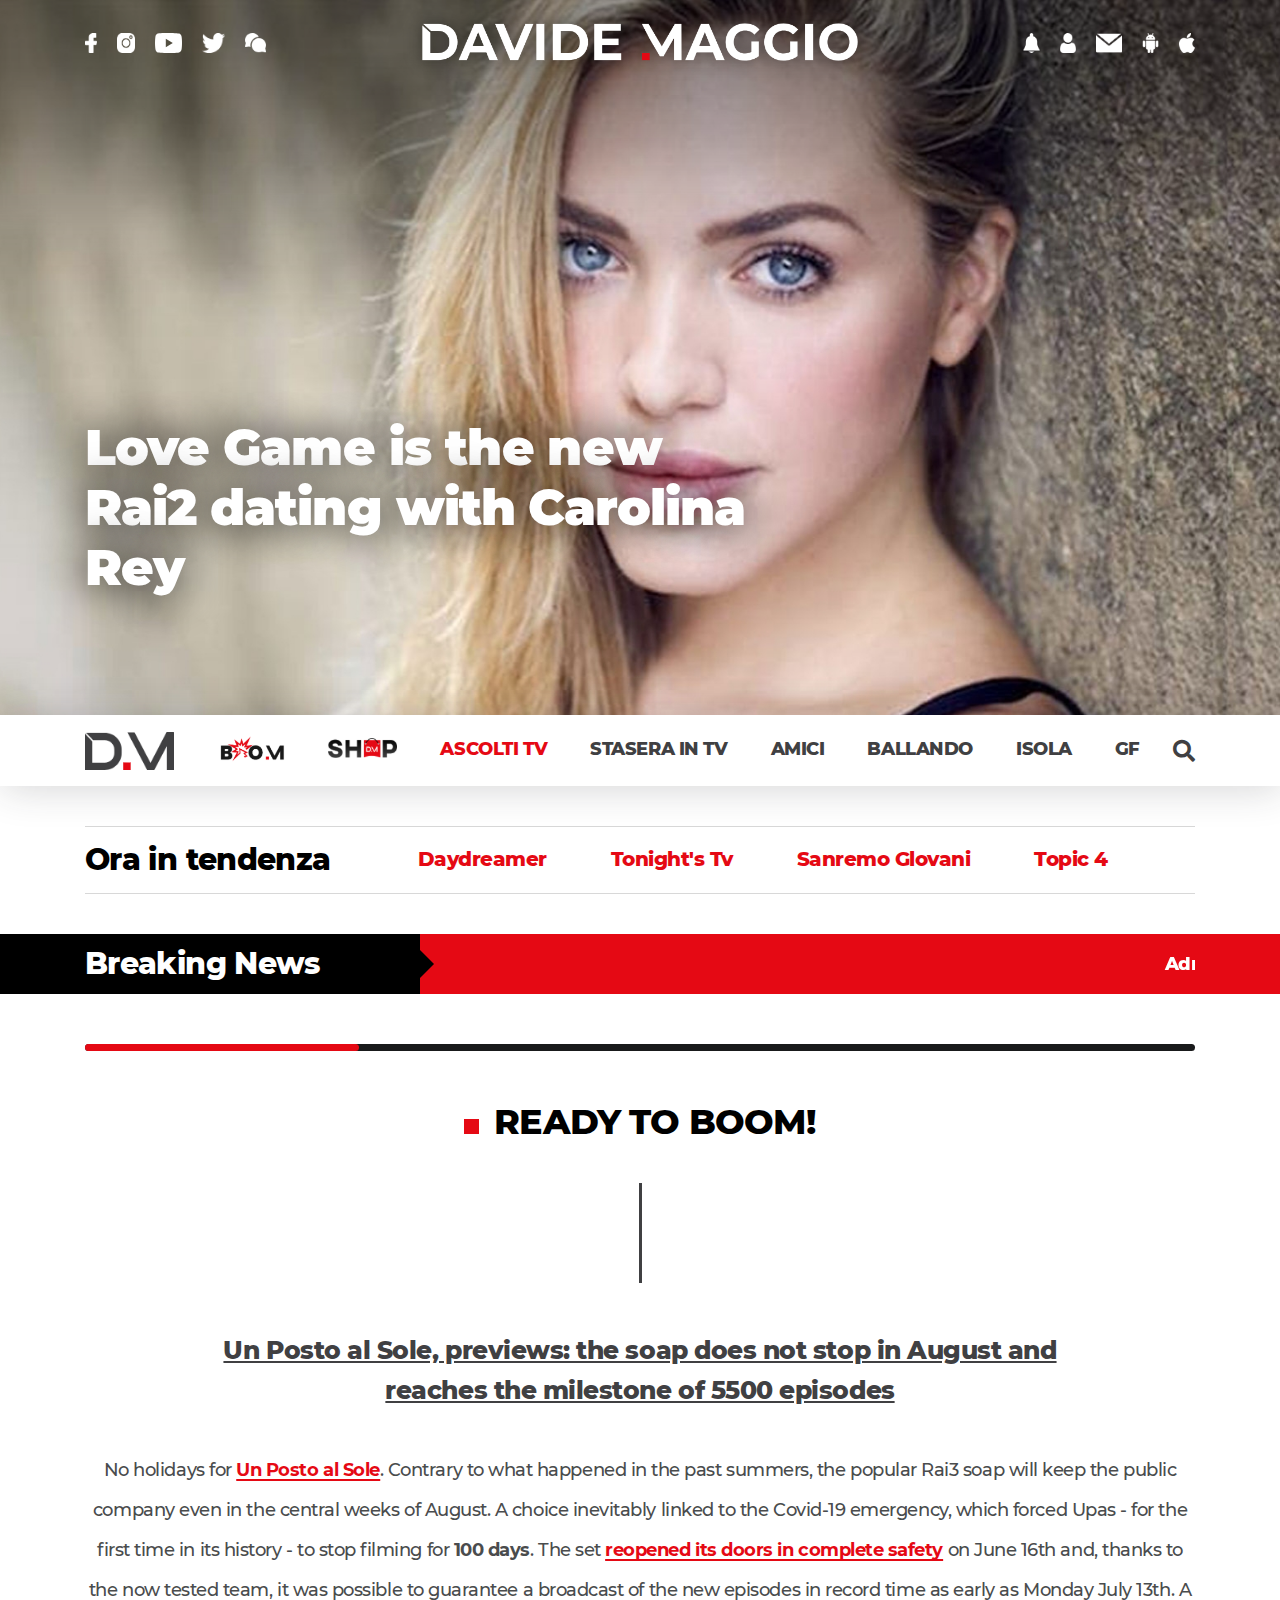
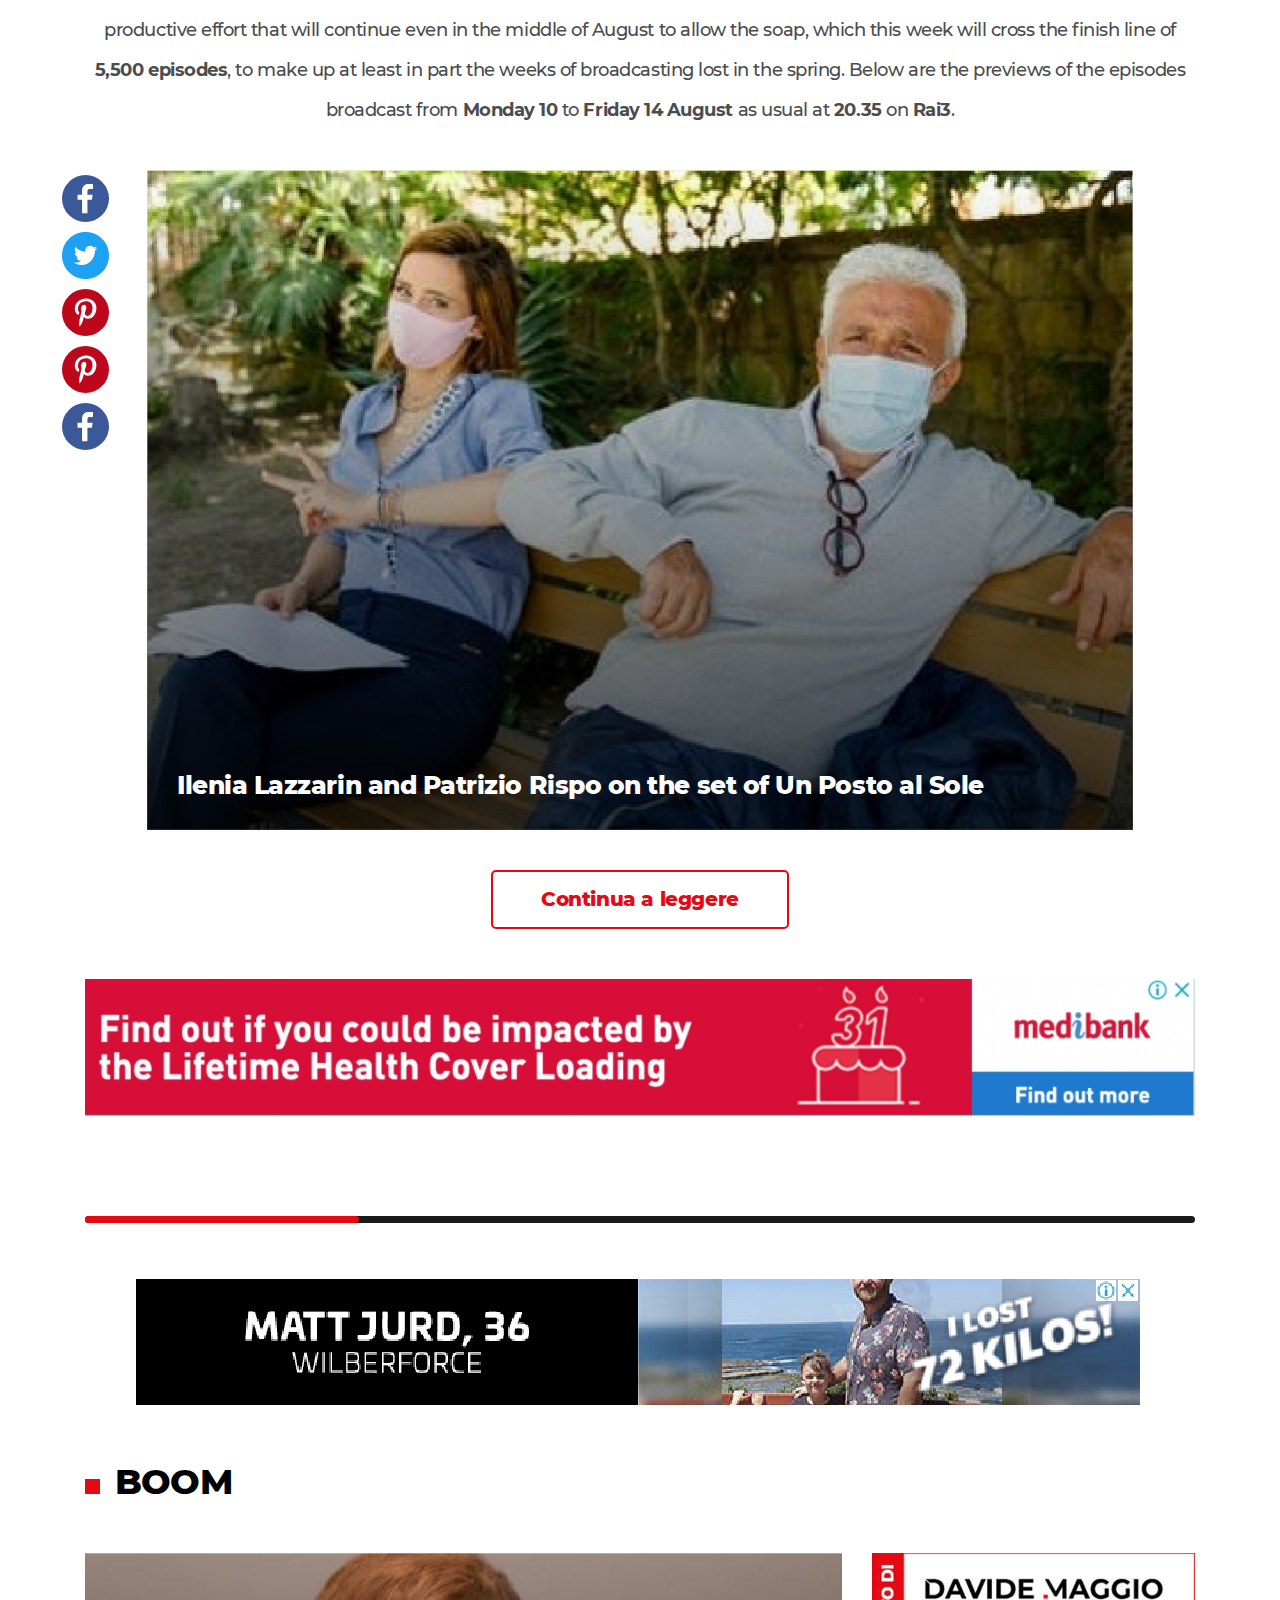
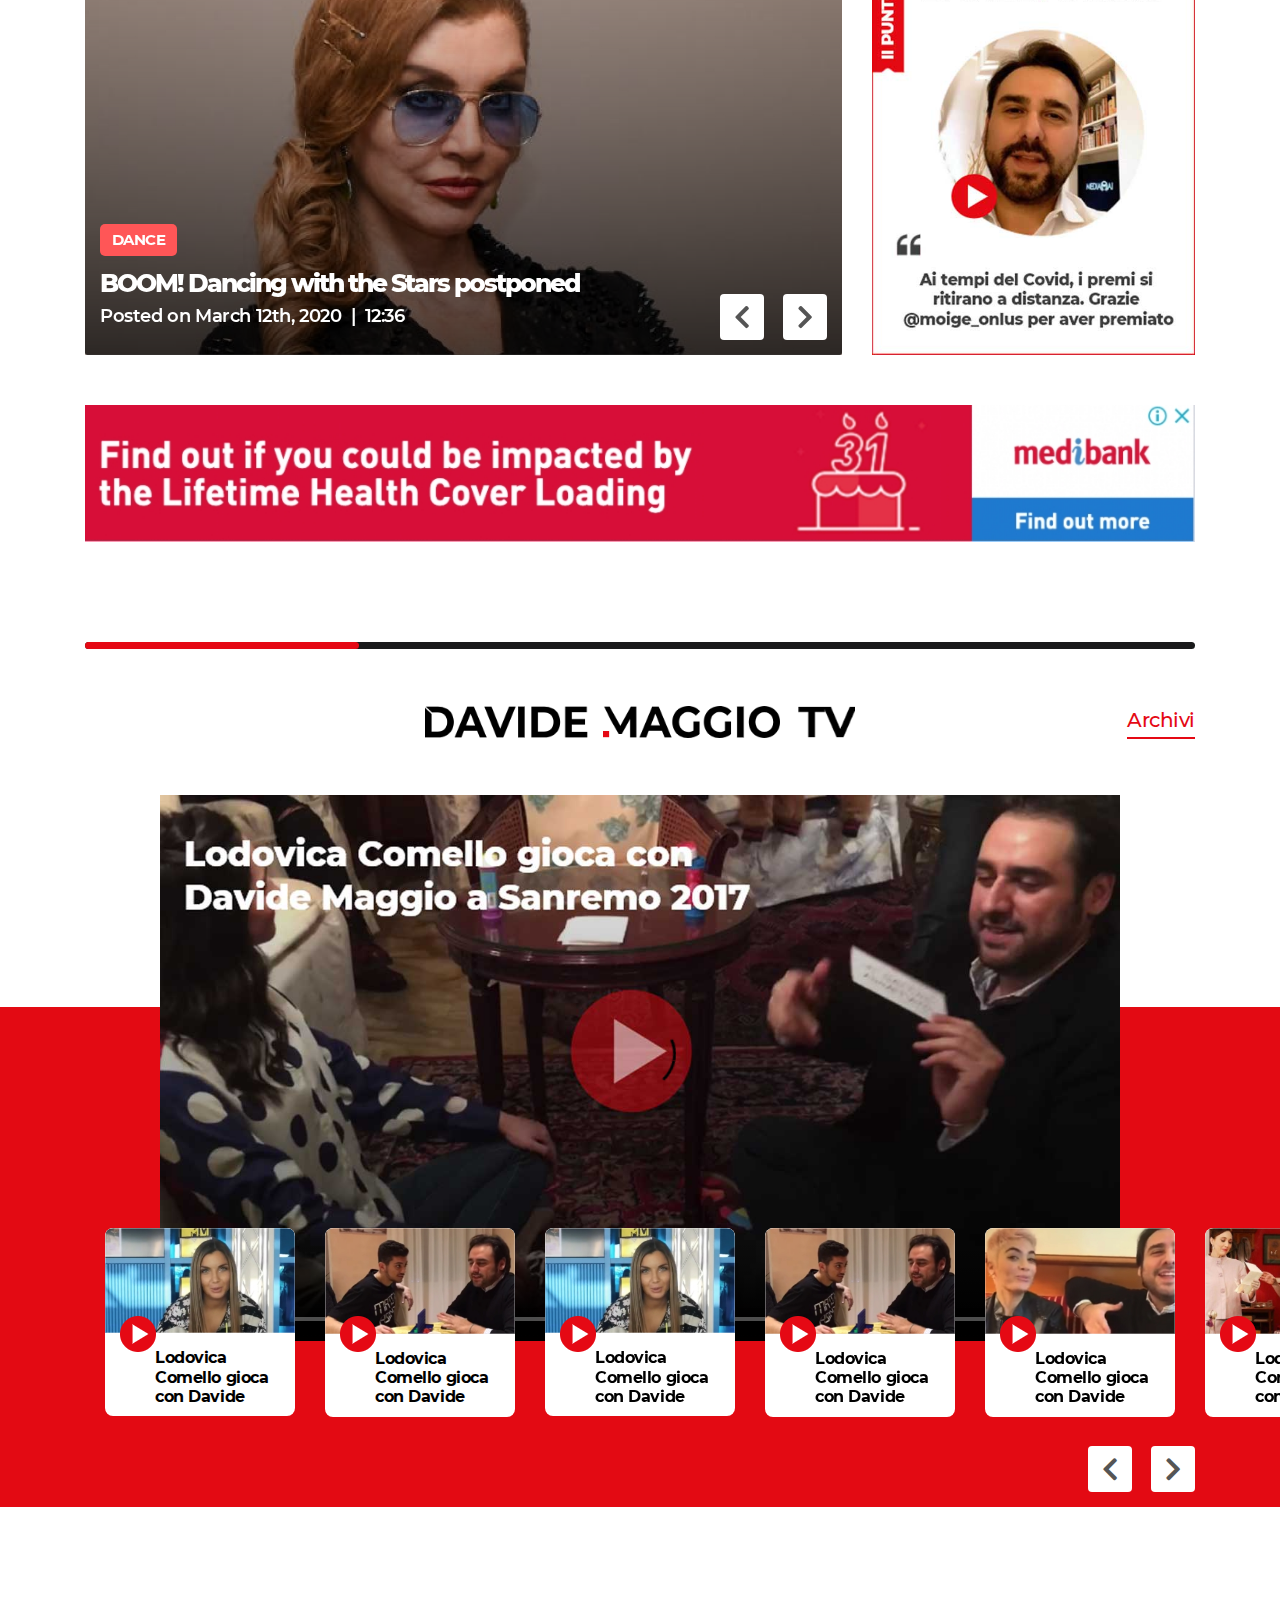
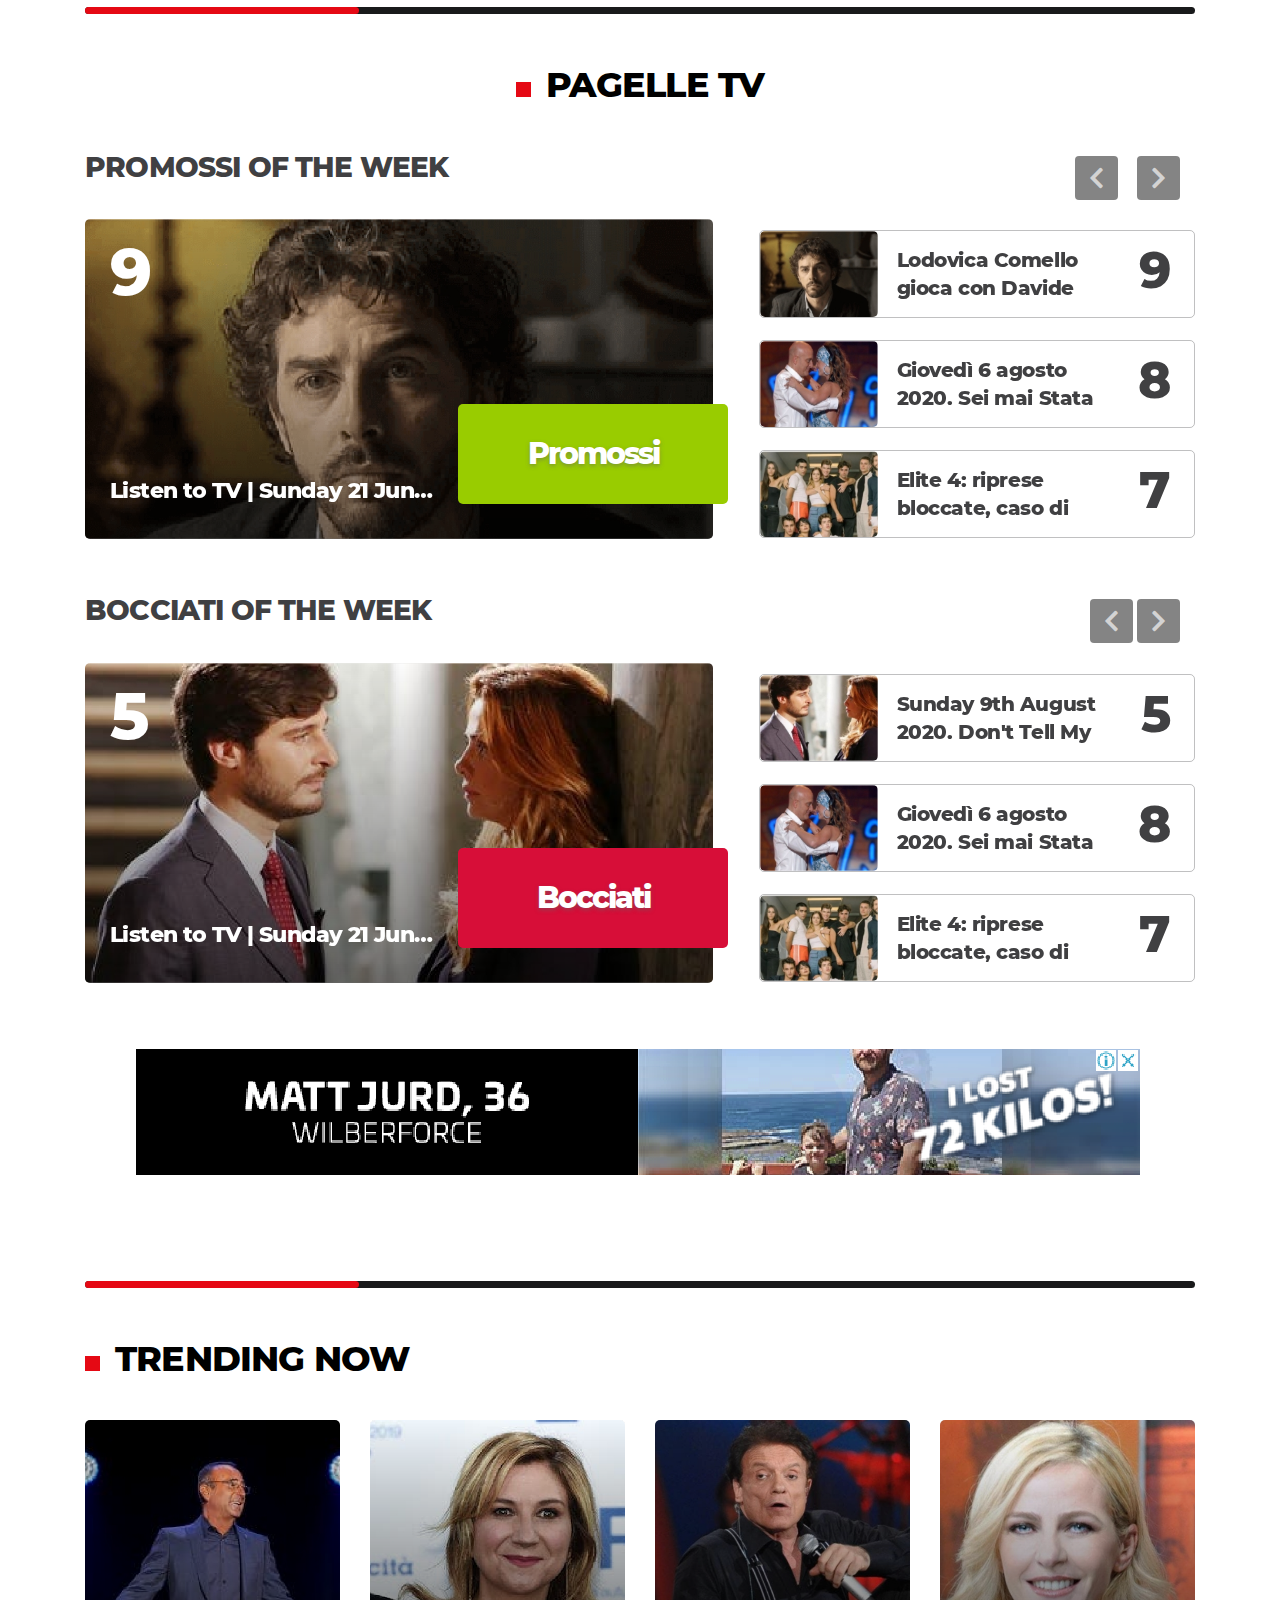
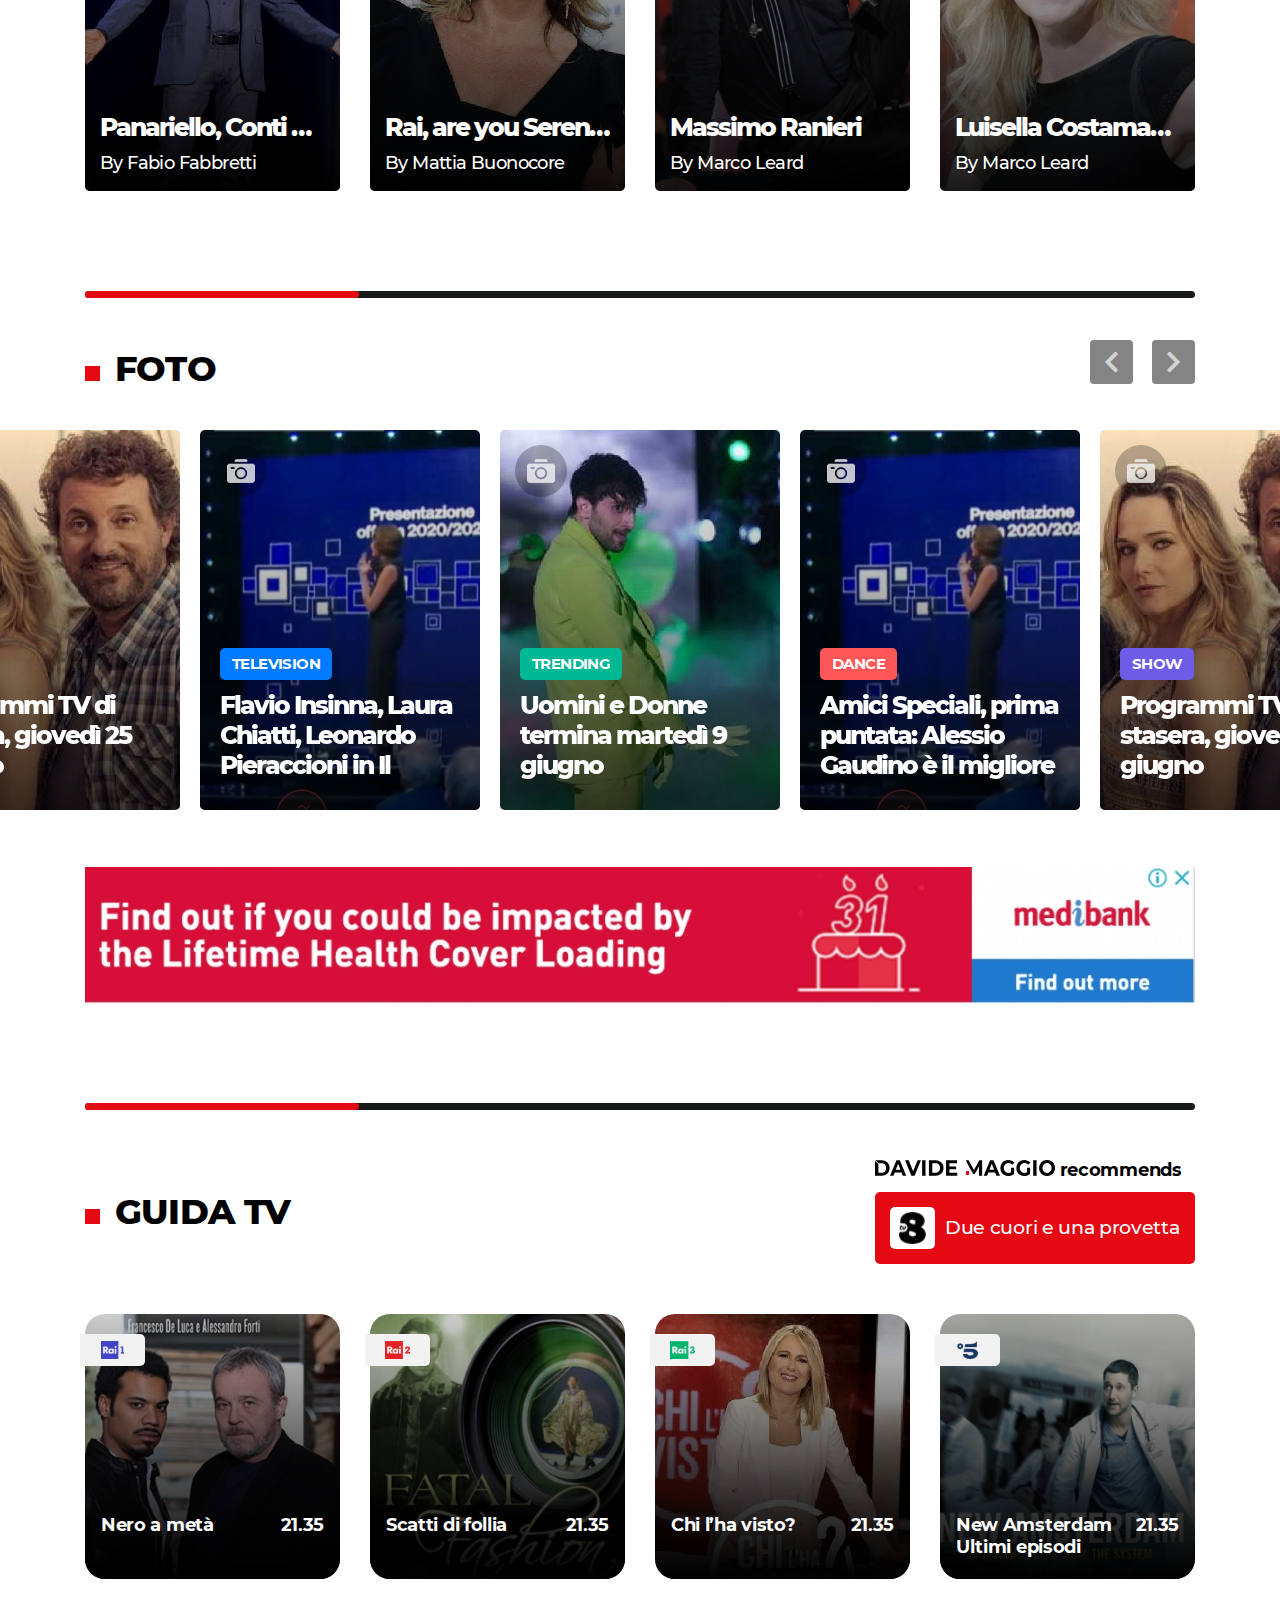
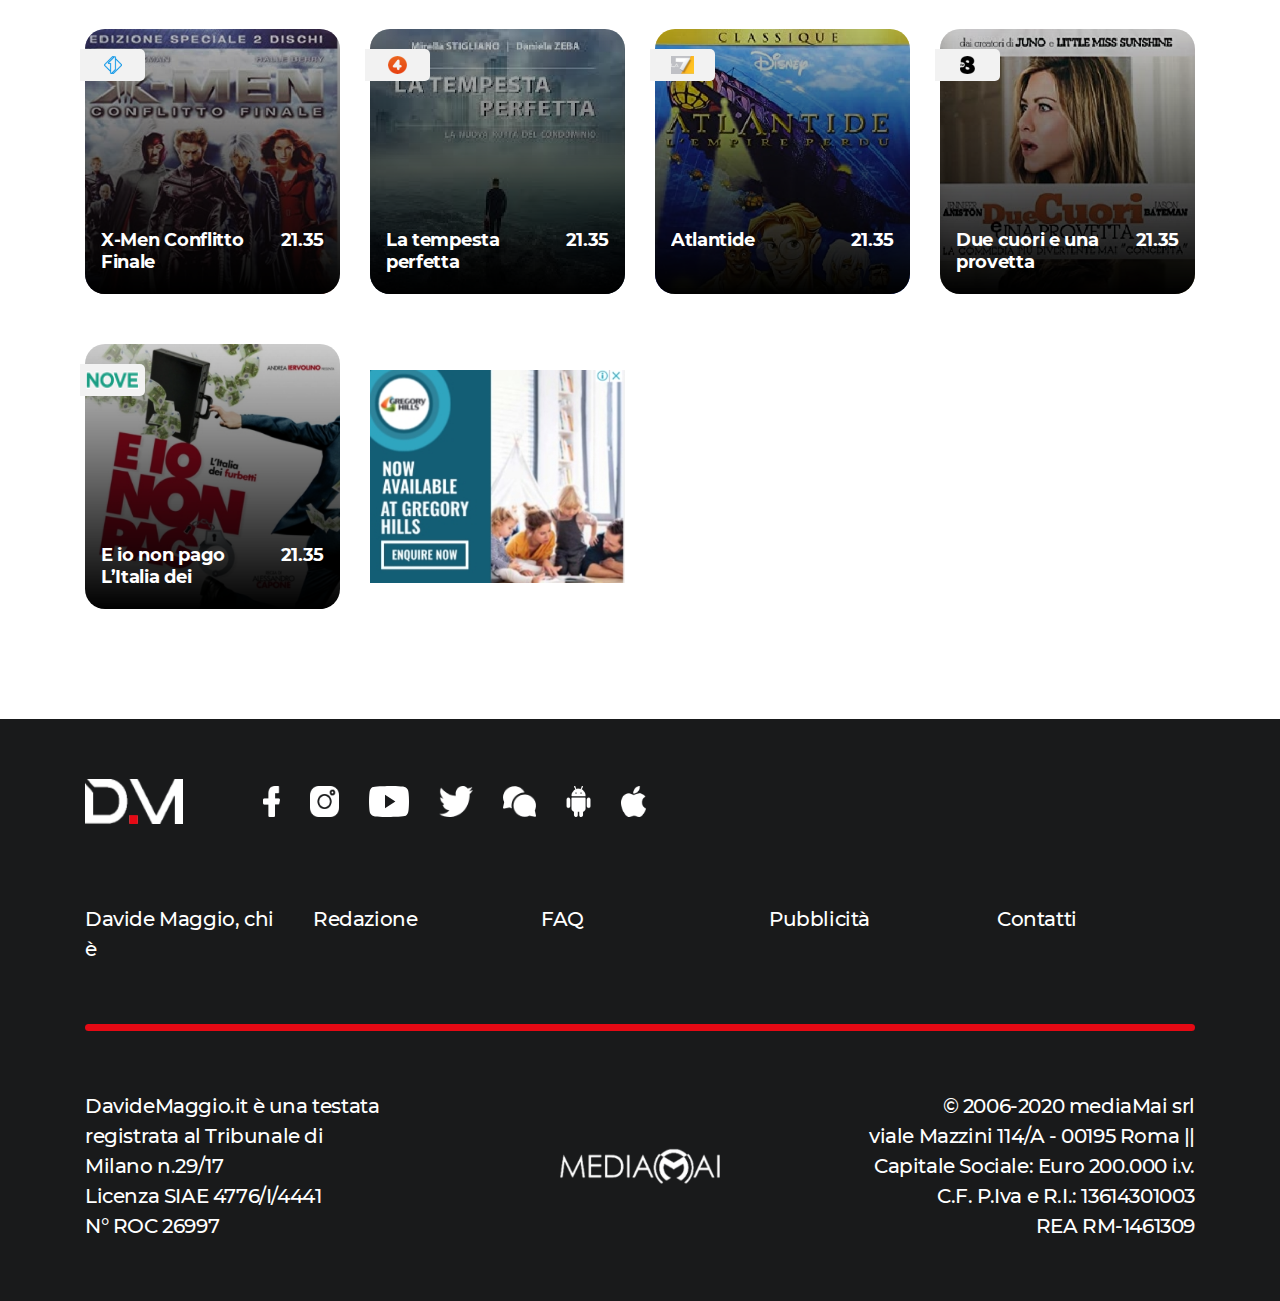
==== boom.html @ f5c96873 "Updated Pagelle section in home page as well as for Boom page" ====
<!DOCTYPE html>
<html lang="en">

<head>
    <meta charset="UTF-8">
    <meta name="viewport" content="width=device-width, initial-scale=1, maximum-scale=1, user-scalable=no, shrink-to-fit=no">
    <title>Davide Maggio</title>
    <link type="text/css" rel="stylesheet" href="assets/css/bootstrap.min.css">
    <link type="text/css" rel="stylesheet" href="assets/css/font-awesome.min.css">
    <link type="text/css" rel="stylesheet" href="assets/css/slick.css">
    <link type="text/css" rel="stylesheet" href="assets/css/style.css">
</head>

<body>
    <header class="top-bar">
        <div class="container">
            <div class="row">
                <div class="col-12">
                    <div class="row align-items-center">
                        <div class="col-4 col-md-3 display-none-mobile">
                            <ul class="top-social-list">
                                <li>
                                    <a href="javascript:void(0)"><img class="fb-top-icon" src="assets/images/top-f-icon.png" alt="Facebook"></a>
                                </li>
                                <li>
                                    <a href="javascript:void(0)"><img class="ig-top-icon" src="assets/images/top-in-icon.png" alt="InGram"></a>
                                </li>
                                <li>
                                    <a href="javascript:void(0)"><img class="yt-top-icon" src="assets/images/top-y-icon.png" alt="YouTube"></a>
                                </li>
                                <li>
                                    <a href="javascript:void(0)"><img class="tw-top-icon" src="assets/images/top-t-icon.png" alt="Twitter"></a>
                                </li>
                                <li>
                                    <a href="javascript:void(0)"><img class="wc-top-icon" src="assets/images/top-c-icon.png" alt="WeChat"></a>
                                </li>
                            </ul>
                        </div>
                        <div class="col-12 col-md-6 top-bar-logo">
                            <span class="top-logo">
                                <a href="index.html"><img class="dm-top-logo" src="assets/images/dm-logo01.png" alt="Davide Maggio"></a>
                            </span>
                        </div>
                        <div class="col-4 col-md-3 display-none-mobile">
                            <ul class="top-link-list">
                                <li>
                                    <a href="javascript:void(0)"><img class="nf-top-icon" src="assets/images/top-b-icon.png" alt="Notification Icon"></a>
                                </li>
                                <li>
                                    <a href="javascript:void(0)"><img class="pi-top-icon" src="assets/images/top-p-icon.png" alt="Personal Info Icon"></a>
                                </li>
                                <li>
                                    <a href="javascript:void(0)"><img class="mail-top-icon" src="assets/images/top-m-icon.png" alt="Mail Icon"></a>
                                </li>
                                <li>
                                    <a href="javascript:void(0)"><img class="an-top-icon" src="assets/images/top-a-icon.png" alt="Android Icon"></a>
                                </li>
                                <li>
                                    <a href="javascript:void(0)"><img class="ios-top-icon" src="assets/images/top-apple-icon.png" alt="iOS Icon"></a>
                                </li>
                            </ul>
                        </div>
                    </div>
                </div>
            </div>
        </div>
    </header>
    <section class="top-hero-banner boom-banner">
        <div class="home-banner-shadow"></div>
        <div class="banner-inner-text">
            <div class="container">
                <div class="row">
                    <div class="col-12">
                        <h1>Love Game is the new Rai2 dating with Carolina Rey</h1>
                    </div>
                </div>
            </div>
        </div>
        <div class="main-nav" id="main-nav">
            <div class="container">
                <div class="row">
                    <div class="col-12">
                        <nav class="navbar">
                            <div id="blank-div"></div>
                            <a class="navbar-brand" href="index.html"><img class="dm-menu-logo" src="assets/images/dm-logo02.png" alt="Davide Maggio"></a>
                            <button class="nav-bar-button" type="button" id="main-menu-button">
                              <span class="toggler-icon toggle-icon-top"></span>
                              <span class="toggler-icon toggle-icon-center"></span>
                              <span class="toggler-icon toggle-icon-bottom"></span>
                            </button>
                            <div class="navbar-manu-outer" id="main-menu">
                                <div class="mobile-nav-logo d-block d-lg-none">
                                    <a href="index.html"><img class="mobile-logo" src="assets/images/dm-logo02.png" alt="Davide Maggio"></a>
                                </div>
                                <ul class="navbar-nav ml-auto">
                                    <li class="nav-item">
                                        <a class="nav-link" href="boom.html"><img class="boom-menu-icon" src="assets/images/boom-logo.png" alt=""></a>
                                    </li>
                                    <li class="nav-item">
                                        <a class="nav-link" href="javascript:void(0)"><img class="shop-menu-icon" src="assets/images/shop-menu-logo.png" alt=""></a>
                                    </li>
                                    <li class="nav-item active">
                                        <a class="nav-link" href="javascript:void(0)">Ascolti TV</a>
                                    </li>
                                    <li class="nav-item">
                                        <a class="nav-link" href="javascript:void(0)">Stasera in TV</a>
                                    </li>
                                    <li class="nav-item">
                                        <a class="nav-link" href="javascript:void(0)">Amici</a>
                                    </li>
                                    <li class="nav-item">
                                        <a class="nav-link" href="javascript:void(0)">Ballando</a>
                                    </li>
                                    <li class="nav-item">
                                        <a class="nav-link" href="javascript:void(0)">Isola</a>
                                    </li>
                                    <li class="nav-item">
                                        <a class="nav-link" href="javascript:void(0)">GF</a>
                                    </li>
                                </ul>
                                <form class="form-inline">
                                    <button class="btn search-btn" type="submit">Search</button>
                                </form>
                            </div>
                        </nav>
                    </div>
                </div>
            </div>
        </div>
    </section>
    <section class="trending-now-box">
        <div class="container">
            <div class="row">
                <div class="col-12">
                    <div class="trending-inner-box">
                        <h2>Ora in tendenza</h2>
                        <div class="trending-list-box">
                            <ul class="tending-list">
                                <li><a href="javascript:void(0)">Daydreamer</a></li>
                                <li><a href="javascript:void(0)">Tonight's Tv</a></li>
                                <li><a href="javascript:void(0)">Sanremo Glovani </a></li>
                                <li><a href="javascript:void(0)">Topic 4</a></li>
                            </ul>
                        </div>
                    </div>
                </div>
            </div>
        </div>
    </section>
    <section class="breaking-news-part">
        <div class="container">
            <div class="row">
                <div class="col-12">
                    <div class="breaking-news-inner">
                        <h2>Breaking News</h2>
                        <div class="marquee-text">
                            <marquee>Adriana Volpe replica a Magalli: «Hai provato tanti anni a farmi star zitta, non ci sei riuscito. Non hai rispetto delle donne»</marquee>
                        </div>
                    </div>
                </div>
            </div>
        </div>
    </section>

    <section class="section-01 white-back section-padding">
        <div class="container">
            <div class="row">
                <div class="col-12">
                    <div class="section-bar-top"></div>
                    <div class="ready-boom-section section-margin">
                        <div class="row">
                            <div class="col-12">
                                <div class="ready-boom-heading">
                                    <h2 class="section-sub-heading">READY TO BOOM!</h2>
                                </div>
                                <div class="horizontal-row"></div>
                                <div class="ready-boom-content">
                                    <h4><a href="javascript:void(0)">Un Posto al Sole, previews: the soap does not stop in August and reaches the milestone of 5500 episodes</a></h4>
                                    <p>No holidays for <a href="javascript:void(0)">Un Posto al Sole</a>. Contrary to what happened in the past summers, the popular Rai3 soap will keep the public company even in the central weeks of August. A choice inevitably
                                        linked to the Covid-19 emergency, which forced Upas - for the first time in its history - to stop filming for <span>100 days</span>. The set <a href="javascript:void(0)">reopened its doors in complete safety</a>                                        on June 16th and, thanks to the now tested team, it was possible to guarantee a broadcast of the new episodes in record time as early as Monday July 13th. A productive effort that will continue even in the middle
                                        of August to allow the soap, which this week will cross the finish line of <span>5,500 episodes</span>, to make up at least in part the weeks of broadcasting lost in the spring. Below are the previews of the episodes
                                        broadcast from <span>Monday
                                        10</span> to <span>Friday 14 August</span> as usual at <span>20.35</span> on <span>Rai3</span>.</p>
                                    <div class="ready-boom-pic-box">
                                        <ul class="ready-bom-social-link">
                                            <li>
                                                <a href="javascript:void(0)"><img src="assets/images/facebook-icon.svg" alt="Facebook"></a>
                                            </li>
                                            <li>
                                                <a href="javascript:void(0)"><img src="assets/images/twitter-icon.svg" alt="Twitter"></a>
                                            </li>
                                            <li>
                                                <a href="javascript:void(0)"><img src="assets/images/pinterest-icon.svg" alt="Pinterest"></a>
                                            </li>
                                            <li>
                                                <a href="javascript:void(0)"><img src="assets/images/pinterest-icon.svg" alt="Mail"></a>
                                            </li>
                                            <li>
                                                <a href="javascript:void(0)"><img src="assets/images/facebook-icon.svg" alt="WeChat"></a>
                                            </li>
                                        </ul>
                                        <div class="ready-boom-pic-inner">
                                            <img src="assets/images/ready-boom-pic.jpeg" alt="">
                                            <div class="ready-boom-pic-shadow shadow-image"></div>
                                            <div class="ready-boom-text">
                                                <h2>Ilenia Lazzarin and Patrizio Rispo on the set of Un Posto al Sole</h2>
                                            </div>
                                        </div>
                                    </div>
                                    <span class="boom-link"><a href="javascript:void(0)">Continua a leggere</a></span>
                                </div>
                            </div>
                        </div>
                    </div>
                    <div class="section-add"><img src="assets/images/section-add-img01.jpeg" alt="add"></div>
                </div>
            </div>
        </div>
    </section>

    <section class="section-02 white-back section-padding">
        <div class="container">
            <div class="row">
                <div class="col-12">
                    <div class="section-bar-top"></div>
                    <div class="section-add"><img src="assets/images/section-add-img02.png" alt="add"></div>
                    <div class="boom-main-section section-margin">
                        <div class="row">
                            <div class="col-12">
                                <div class="boom-heading">
                                    <h2 class="section-sub-heading">boom</h2>
                                </div>
                            </div>
                        </div>
                        <div class="row">
                            <div class="ascolti-left-part boom-slider-wrapper">
                                <div class="boom-slider-outer">
                                    <div class="boom-slider">
                                        <div class="slide">
                                            <div class="boom-slide-inner">
                                                <img class="boom-slide-img" src="assets/images/boom-slide-img01.jpeg" src="">
                                                <div class="boom-slide-image-shadow shadow-image"></div>
                                                <div class="boom-slide-content">
                                                    <div class="content-category-info orange-back">DANCE</div>
                                                    <h2>BOOM! Dancing with the Stars postponed</h2>
                                                    <div class="post-info">Posted on March 12th, 2020&nbsp;&nbsp;|&nbsp;&nbsp;12:36</div>
                                                </div>
                                            </div>
                                        </div>
                                        <div class="slide">
                                            <div class="boom-slide-inner">
                                                <img class="boom-slide-img" src="assets/images/boom-slide-img02.jpg" src="">
                                                <div class="boom-slide-image-shadow shadow-image"></div>
                                                <div class="boom-slide-content">
                                                    <div class="content-category-info green-back">CELEBRITY</div>
                                                    <h2>BOOM! Dancing with the Stars postponed BOOM! Dancing with the Stars postponed</h2>
                                                    <div class="post-info">Posted on March 12th, 2020&nbsp;&nbsp;|&nbsp;&nbsp;12:36</div>
                                                </div>
                                            </div>
                                        </div>
                                    </div>
                                    <div class="serie-tv-slick-nav">
                                        <div class="container">
                                            <div class="row">
                                                <div class="col-12">
                                                    <button type="button" class="boom-prev slick-arrow"><i class="fa fa-chevron-left"></i></button>
                                                    <button type="button" class="boom-next slick-arrow"><i class="fa fa-chevron-right"></i></button>
                                                </div>
                                            </div>
                                        </div>
                                    </div>
                                </div>
                            </div>
                            <div class="ascolti-right-part boom-sidebar-wrapper">
                                <div class="boom-sidebar-section">
                                    <img src="assets/images/ascolti-section-image02.jpg" alt="">
                                </div>
                            </div>
                        </div>
                    </div>
                    <div class="section-add"><img src="assets/images/section-add-img01.jpeg" alt="add"></div>
                </div>
            </div>
        </div>
    </section>


    <section class="section-05 white-back section-padding">
        <div class="container">
            <div class="row">
                <div class="col-12">
                    <div class="section-bar-top"></div>
                    <div class="video-new-section section-margin">
                        <div class="row">
                            <div class="col-12">
                                <div class="video-new-heading">
                                    <h2 class="section-sub-heading"><img src="assets/images/video-section-heading.png" alt="Devide Maggio"></h2>
                                    <span class="right-link">
                                        <a href="javascript:void(0)">Archivi</a>
                                    </span>
                                </div>
                            </div>
                        </div>
                    </div>
                </div>
            </div>
        </div>
        <div class="video-new-wrapper">
            <div class="video-slider-outer">
                <div class="video-main-slider">
                    <div class="slide video-slide">
                        <video class="video-slide-frame" controls poster="assets/images/video-poster.jpg" id="slide-video" onclick="playPause()">
                            <source src="" type="video/mp4">
                            <source src="" type="video/ogg">
                            Your browser does not support the video tag.
                        </video>
                    </div>
                    <div class="slide video-slide">
                        <video class="video-slide-frame" controls poster="assets/images/video-poster.jpg" id="slide-video" onclick="playPause()">
                            <source src="" type="video/mp4">
                            <source src="" type="video/ogg">
                            Your browser does not support the video tag.
                        </video>
                    </div>
                    <div class="slide video-slide">
                        <video class="video-slide-frame" controls poster="assets/images/video-poster.jpg" id="slide-video" onclick="playPause()">
                            <source src="" type="video/mp4">
                            <source src="" type="video/ogg">
                            Your browser does not support the video tag.
                        </video>
                    </div>
                    <div class="slide video-slide">
                        <video class="video-slide-frame" controls poster="assets/images/video-poster.jpg" id="slide-video" onclick="playPause()">
                            <source src="" type="video/mp4">
                            <source src="" type="video/ogg">
                            Your browser does not support the video tag.
                        </video>
                    </div>
                    <div class="slide video-slide">
                        <video class="video-slide-frame" controls poster="assets/images/video-poster.jpg" id="slide-video" onclick="playPause()">
                            <source src="" type="video/mp4">
                            <source src="" type="video/ogg">
                            Your browser does not support the video tag.
                        </video>
                    </div>
                    <div class="slide video-slide">
                        <video class="video-slide-frame" controls poster="assets/images/video-poster.jpg" id="slide-video" onclick="playPause()">
                            <source src="" type="video/mp4">
                            <source src="" type="video/ogg">
                            Your browser does not support the video tag.
                        </video>
                    </div>
                </div>
                <div class="video-slick-nav">
                    <div class="container">
                        <div class="row">
                            <div class="col-12">
                                <button type="button" class="video-prev slick-arrow"><i class="fa fa-chevron-left"></i></button>
                                <button type="button" class="video-next slick-arrow"><i class="fa fa-chevron-right"></i></button>
                            </div>
                        </div>
                    </div>
                </div>
            </div>
            <div class="video-small-slider-outer">
                <div class="video-small-slider">
                    <div class="slide">
                        <div class="video-small-slide-inner">
                            <img class="video-slider-small-img" src="assets/images/video-small-slide-img01.jpeg" alt="">
                            <span class="play-icon"><img class="video-play-img" src="assets/images/video-play-icon.png" alt=""></span>
                            <h2>Lodovica Comello gioca con Davide Maggio a Sanremo 2017</h2>
                        </div>
                    </div>
                    <div class="slide">
                        <div class="video-small-slide-inner">
                            <img class="video-slider-small-img" src="assets/images/video-small-slide-img02.jpeg" alt="">
                            <span class="play-icon"><img class="video-play-img" src="assets/images/video-play-icon.png" alt=""></span>
                            <h2>Lodovica Comello gioca con Davide Maggio a Sanremo 2017</h2>
                        </div>
                    </div>
                    <div class="slide">
                        <div class="video-small-slide-inner">
                            <img class="video-slider-small-img" src="assets/images/video-small-slide-img03.jpeg" alt="">
                            <span class="play-icon"><img class="video-play-img" src="assets/images/video-play-icon.png" alt=""></span>
                            <h2>Lodovica Comello gioca con Davide Maggio a Sanremo 2017</h2>
                        </div>
                    </div>
                    <div class="slide">
                        <div class="video-small-slide-inner">
                            <img class="video-slider-small-img" src="assets/images/video-small-slide-img04.jpeg" alt="">
                            <span class="play-icon"><img class="video-play-img" src="assets/images/video-play-icon.png" alt=""></span>
                            <h2>Lodovica Comello gioca con Davide Maggio a Sanremo 2017</h2>
                        </div>
                    </div>
                    <div class="slide">
                        <div class="video-small-slide-inner">
                            <img class="video-slider-small-img" src="assets/images/video-small-slide-img01.jpeg" alt="">
                            <span class="play-icon"><img class="video-play-img" src="assets/images/video-play-icon.png" alt=""></span>
                            <h2>Lodovica Comello gioca con Davide Maggio a Sanremo 2017</h2>
                        </div>
                    </div>
                    <div class="slide">
                        <div class="video-small-slide-inner">
                            <img class="video-slider-small-img" src="assets/images/video-small-slide-img02.jpeg" alt="">
                            <span class="play-icon"><img class="video-play-img" src="assets/images/video-play-icon.png" alt=""></span>
                            <h2>Lodovica Comello gioca con Davide Maggio a Sanremo 2017</h2>
                        </div>
                    </div>
                </div>
            </div>
        </div>
    </section>


    <section class="section-06 white-back section-padding">
        <div class="container">
            <div class="row">
                <div class="col-12">
                    <div class="section-bar-top"></div>
                    <div class="pagelle-tv-section section-margin">
                        <div class="row">
                            <div class="col-12">
                                <div class="pagelle-tv-heading">
                                    <h2 class="section-sub-heading">PAGELLE TV</h2>
                                </div>
                                <div class="pagelle-content-section">
                                    <h2>PROMOSSI OF THE WEEK</h2>
                                    <div class="row">
                                        <div class="pagelle-large-part">
                                            <div class="pagelle-l-slider01 pagelle-large-slider">
                                                <div class="slide">
                                                    <div class="pagelle-large-inner">
                                                        <img class="pagelle-large-img img-border-radius" src="assets/images/pagelle-large-img01.jpeg" alt="">
                                                        <div class="pagelle-large-img-shadow img-border-radius shadow-image"></div>
                                                        <span class="rating-part">9</span>
                                                        <div class="pagelle-category pagelle-parrot">
                                                            <h4>Promossi</h4>
                                                        </div>
                                                        <div class="pagelle-large-content">
                                                            <h2>Listen to TV | Sunday 21 June 2020. Live - Non D'Urso closes with 13.1%, the reply of Non Dirlo al mio Capo 13%</h2>
                                                        </div>
                                                    </div>
                                                </div>
                                                <div class="slide">
                                                    <div class="pagelle-large-inner">
                                                        <img class="pagelle-large-img img-border-radius" src="assets/images/pagelle-large-img03.jpg" alt="">
                                                        <div class="pagelle-large-img-shadow img-border-radius shadow-image"></div>
                                                        <span class="rating-part">8</span>
                                                        <div class="pagelle-category pagelle-red">
                                                            <h4>Giovedì</h4>
                                                        </div>
                                                        <div class="pagelle-large-content">
                                                            <h2>Listen to TV | Sunday 21 June 2020. Live - Non D'Urso closes with 13.1%, the reply of Non Dirlo al mio Capo 13%</h2>
                                                        </div>
                                                    </div>
                                                </div>
                                                <div class="slide">
                                                    <div class="pagelle-large-inner">
                                                        <img class="pagelle-large-img img-border-radius" src="assets/images/pagelle-large-img04.jpg" alt="">
                                                        <div class="pagelle-large-img-shadow img-border-radius shadow-image"></div>
                                                        <span class="rating-part">7</span>
                                                        <div class="pagelle-category pagelle-parrot">
                                                            <h4>Programmi</h4>
                                                        </div>
                                                        <div class="pagelle-large-content">
                                                            <h2>Listen to TV | Sunday 21 June 2020. Live - Non D'Urso closes with 13.1%, the reply of Non Dirlo al mio Capo 13%</h2>
                                                        </div>
                                                    </div>
                                                </div>
                                                <div class="slide">
                                                    <div class="pagelle-large-inner">
                                                        <img class="pagelle-large-img img-border-radius" src="assets/images/pagelle-large-img02.jpeg" alt="">
                                                        <div class="pagelle-large-img-shadow img-border-radius shadow-image"></div>
                                                        <span class="rating-part">5</span>
                                                        <div class="pagelle-category pagelle-red">
                                                            <h4>Bocciati</h4>
                                                        </div>
                                                        <div class="pagelle-large-content">
                                                            <h2>Listen to TV | Sunday 21 June 2020. Live - Non D'Urso closes with 13.1%, the reply of Non Dirlo al mio Capo 13%</h2>
                                                        </div>
                                                    </div>
                                                </div>
                                            </div>
                                        </div>
                                        <div class="pagelle-small-part">
                                            <div class="pagelle-s-slider01 pagelle-small-slider">
                                                <div class="slide">
                                                    <div class="pagelle-small-slide-inner">
                                                        <div class="pagelle-small-img-box"><img class="pagelle-small-img" src="assets/images/pagelle-small-img-01.jpeg" alt=""></div>
                                                        <div class="pagelle-small-content-part">
                                                            <h4>Lodovica Comello gioca con Davide Maggio a Sanremo 2017</h4>
                                                            <h3>9</h3>
                                                        </div>
                                                    </div>
                                                </div>
                                                <div class="slide">
                                                    <div class="pagelle-small-slide-inner">
                                                        <div class="pagelle-small-img-box"><img class="pagelle-small-img" src="assets/images/pagelle-small-img-02.jpeg" alt=""></div>
                                                        <div class="pagelle-small-content-part">
                                                            <h4>Giovedì 6 agosto 2020. Sei mai Stata sulla Luna? vince con il 15.3%, la replica di Zelig 10.7%</h4>
                                                            <h3>8</h3>
                                                        </div>
                                                    </div>
                                                </div>
                                                <div class="slide">
                                                    <div class="pagelle-small-slide-inner">
                                                        <div class="pagelle-small-img-box"><img class="pagelle-small-img" src="assets/images/pagelle-small-img-03.jpeg" alt=""></div>
                                                        <div class="pagelle-small-content-part">
                                                            <h4>Elite 4: riprese bloccate, caso di Coronavirus sul set</h4>
                                                            <h3>7</h3>
                                                        </div>
                                                    </div>
                                                </div>
                                                <div class="slide">
                                                    <div class="pagelle-small-slide-inner">
                                                        <div class="pagelle-small-img-box"><img class="pagelle-small-img" src="assets/images/pagelle-small-img-04.jpeg" alt=""></div>
                                                        <div class="pagelle-small-content-part">
                                                            <h4>Sunday 9th August 2020. Don't Tell My Boss reply (14.1%) better than Bold Pilot (12.2%). Good Tv8 with engines (MotoGP 7.7%, Formula 1 8.2%)</h4>
                                                            <h3>5</h3>
                                                        </div>
                                                    </div>
                                                </div>
                                            </div>
                                            <div class="pagelle-slick-nav foto-slick-nav">
                                                <div class="container">
                                                    <div class="row">
                                                        <div class="col-12">
                                                            <button type="button" class="pagelle-prev slick-arrow"><i class="fa fa-chevron-left"></i></button>
                                                            <button type="button" class="pagelle-next slick-arrow"><i class="fa fa-chevron-right"></i></button>
                                                        </div>
                                                    </div>
                                                </div>
                                            </div>
                                        </div>
                                    </div>
                                </div>
                                <div class="pagelle-content-section">
                                    <h2>BOCCIATI OF THE WEEK</h2>
                                    <div class="row">
                                        <div class="pagelle-large-part">
                                            <div class="pagelle-l-slider02 pagelle-large-slider">
                                                <div class="slide">
                                                    <div class="pagelle-large-inner">
                                                        <img class="pagelle-large-img img-border-radius" src="assets/images/pagelle-large-img02.jpeg" alt="">
                                                        <div class="pagelle-large-img-shadow img-border-radius shadow-image"></div>
                                                        <span class="rating-part">5</span>
                                                        <div class="pagelle-category pagelle-red">
                                                            <h4>Bocciati</h4>
                                                        </div>
                                                        <div class="pagelle-large-content">
                                                            <h2>Listen to TV | Sunday 21 June 2020. Live - Non D'Urso closes with 13.1%, the reply of Non Dirlo al mio Capo 13%</h2>
                                                        </div>
                                                    </div>
                                                </div>

                                                <div class="slide">
                                                    <div class="pagelle-large-inner">
                                                        <img class="pagelle-large-img img-border-radius" src="assets/images/pagelle-large-img03.jpg" alt="">
                                                        <div class="pagelle-large-img-shadow img-border-radius shadow-image"></div>
                                                        <span class="rating-part">8</span>
                                                        <div class="pagelle-category pagelle-red">
                                                            <h4>Giovedì</h4>
                                                        </div>
                                                        <div class="pagelle-large-content">
                                                            <h2>Listen to TV | Sunday 21 June 2020. Live - Non D'Urso closes with 13.1%, the reply of Non Dirlo al mio Capo 13%</h2>
                                                        </div>
                                                    </div>
                                                </div>
                                                <div class="slide">
                                                    <div class="pagelle-large-inner">
                                                        <img class="pagelle-large-img img-border-radius" src="assets/images/pagelle-large-img04.jpg" alt="">
                                                        <div class="pagelle-large-img-shadow img-border-radius shadow-image"></div>
                                                        <span class="rating-part">7</span>
                                                        <div class="pagelle-category pagelle-parrot">
                                                            <h4>Programmi</h4>
                                                        </div>
                                                        <div class="pagelle-large-content">
                                                            <h2>Listen to TV | Sunday 21 June 2020. Live - Non D'Urso closes with 13.1%, the reply of Non Dirlo al mio Capo 13%</h2>
                                                        </div>
                                                    </div>
                                                </div>
                                                <div class="slide">
                                                    <div class="pagelle-large-inner">
                                                        <img class="pagelle-large-img img-border-radius" src="assets/images/pagelle-large-img01.jpeg" alt="">
                                                        <div class="pagelle-large-img-shadow img-border-radius shadow-image"></div>
                                                        <span class="rating-part">9</span>
                                                        <div class="pagelle-category pagelle-parrot">
                                                            <h4>Promossi</h4>
                                                        </div>
                                                        <div class="pagelle-large-content">
                                                            <h2>Listen to TV | Sunday 21 June 2020. Live - Non D'Urso closes with 13.1%, the reply of Non Dirlo al mio Capo 13%</h2>
                                                        </div>
                                                    </div>
                                                </div>
                                            </div>
                                        </div>
                                        <div class="pagelle-small-part">
                                            <div class="pagelle-s-slider02 pagelle-small-slider">
                                                <div class="slide">
                                                    <div class="pagelle-small-slide-inner">
                                                        <div class="pagelle-small-img-box"><img class="pagelle-small-img" src="assets/images/pagelle-small-img-04.jpeg" alt=""></div>
                                                        <div class="pagelle-small-content-part">
                                                            <h4>Sunday 9th August 2020. Don't Tell My Boss reply (14.1%) better than Bold Pilot (12.2%). Good Tv8 with engines (MotoGP 7.7%, Formula 1 8.2%)</h4>
                                                            <h3>5</h3>
                                                        </div>
                                                    </div>
                                                </div>
                                                <div class="slide">
                                                    <div class="pagelle-small-slide-inner">
                                                        <div class="pagelle-small-img-box"><img class="pagelle-small-img" src="assets/images/pagelle-small-img-02.jpeg" alt=""></div>
                                                        <div class="pagelle-small-content-part">
                                                            <h4>Giovedì 6 agosto 2020. Sei mai Stata sulla Luna? vince con il 15.3%, la replica di Zelig 10.7%</h4>
                                                            <h3>8</h3>
                                                        </div>
                                                    </div>
                                                </div>
                                                <div class="slide">
                                                    <div class="pagelle-small-slide-inner">
                                                        <div class="pagelle-small-img-box"><img class="pagelle-small-img" src="assets/images/pagelle-small-img-03.jpeg" alt=""></div>
                                                        <div class="pagelle-small-content-part">
                                                            <h4>Elite 4: riprese bloccate, caso di Coronavirus sul set</h4>
                                                            <h3>7</h3>
                                                        </div>
                                                    </div>
                                                </div>
                                                <div class="slide">
                                                    <div class="pagelle-small-slide-inner">
                                                        <div class="pagelle-small-img-box"><img class="pagelle-small-img" src="assets/images/pagelle-small-img-01.jpeg" alt=""></div>
                                                        <div class="pagelle-small-content-part">
                                                            <h4>Lodovica Comello gioca con Davide Maggio a Sanremo 2017</h4>
                                                            <h3>9</h3>
                                                        </div>
                                                    </div>
                                                </div>
                                            </div>
                                            <div class="pagelle-slick-nav foto-slick-nav">
                                                <div class="container">
                                                    <div class="row">
                                                        <div class="col-12">
                                                            <button type="button" class="pagelle-prev2 slick-arrow"><i class="fa fa-chevron-left"></i></button>
                                                            <button type="button" class="pagelle-next2 slick-arrow"><i class="fa fa-chevron-right"></i></button>
                                                        </div>
                                                    </div>
                                                </div>
                                            </div>
                                        </div>
                                    </div>
                                </div>
                            </div>
                        </div>
                    </div>
                    <div class="section-add"><img src="assets/images/section-add-img02.png" alt="add"></div>
                </div>
            </div>
        </div>

    </section>

    <section class="section-07 white-back section-padding">
        <div class="container">
            <div class="row">
                <div class="col-12">
                    <div class="section-bar-top"></div>
                    <div class="trending-section section-margin">
                        <div class="row">
                            <div class="col-12">
                                <div class="trending-heading">
                                    <h2 class="section-sub-heading">TRENDING NOW</h2>
                                </div>
                                <div class="four-image-block">
                                    <div class="row">
                                        <div class="col-12 col-sm-6 col-lg-3">
                                            <div class="recensioni-inner-box trending-box-inner">
                                                <a href="javascript:void(0)">
                                                    <img class="img-border-radius recensioni-img" src="assets/images/trending-now-img01.jpeg" alt="">
                                                    <div class="shadow-image img-border-radius recensioni-small-shadow"></div>
                                                    <div class="recensioni-inner-content">
                                                        <h2>Panariello, Conti & Pieraccioni</h2>
                                                        <p>By Fabio Fabbretti</p>
                                                    </div>
                                                </a>
                                            </div>
                                        </div>
                                        <div class="col-12 col-sm-6 col-lg-3">
                                            <div class="recensioni-inner-box trending-box-inner">
                                                <a href="javascript:void(0)">
                                                    <img class="img-border-radius recensioni-img" src="assets/images/trending-now-img02.jpeg" alt="">
                                                    <div class="shadow-image img-border-radius recensioni-small-shadow"></div>
                                                    <div class="recensioni-inner-content">
                                                        <h2>Rai, are you Serena?</h2>
                                                        <p>By Mattia Buonocore</p>
                                                    </div>
                                                </a>
                                            </div>
                                        </div>
                                        <div class="col-12 col-sm-6 col-lg-3">
                                            <div class="recensioni-inner-box trending-box-inner">
                                                <a href="javascript:void(0)">
                                                    <img class="img-border-radius recensioni-img" src="assets/images/trending-now-img03.jpeg" alt="">
                                                    <div class="shadow-image img-border-radius recensioni-small-shadow"></div>
                                                    <div class="recensioni-inner-content">
                                                        <h2>Massimo Ranieri</h2>
                                                        <p>By Marco Leard</p>
                                                    </div>
                                                </a>
                                            </div>
                                        </div>
                                        <div class="col-12 col-sm-6 col-lg-3">
                                            <div class="recensioni-inner-box trending-box-inner">
                                                <a href="javascript:void(0)">
                                                    <img class="img-border-radius recensioni-img" src="assets/images/trending-now-img04.jpeg" alt="">
                                                    <div class="shadow-image img-border-radius recensioni-small-shadow"></div>
                                                    <div class="recensioni-inner-content">
                                                        <h2>Luisella Costamagna</h2>
                                                        <p>By Marco Leard</p>
                                                    </div>
                                                </a>
                                            </div>
                                        </div>
                                    </div>
                                </div>
                            </div>
                        </div>
                    </div>
                </div>
            </div>
        </div>
    </section>

    <section class="section-08 white-back section-padding">
        <div class="container">
            <div class="row">
                <div class="col-12">
                    <div class="section-bar-top"></div>
                    <div class="foto-section section-margin">
                        <div class="row">
                            <div class="col-12">
                                <div class="foto-heading">
                                    <h2 class="section-sub-heading">FOTO</h2>
                                </div>
                            </div>
                        </div>
                    </div>
                </div>
            </div>
        </div>
        <div class="foto-slider-container">
            <div class="foto-slider">
                <div class="slide">
                    <div class="foto-slide-inner">
                        <a href="javascript:void(0)">
                            <div class="foto-image-part">
                                <img class="img-border-radius foto-slide-image" src="assets/images/foto-slide-01.jpeg" alt="slide01">
                                <div class="shadow-image img-border-radius foto-slide-shadow"></div>
                                <div class="foto-camera-img"><img class="foto-carema" src="assets/images/foto-camera-icon.png" alt=""></div>
                                <div class="foto-slide-content">
                                    <div class="content-category-info green-back">TRENDING</div>
                                    <h2>Uomini e Donne termina martedì 9 giugno</h2>
                                </div>
                            </div>
                            <div class="foto-slide-flip-content img-border-radius">
                                <div class="content-category-info green-back">TRENDING</div>
                                <h2>Uomini e Donne termina martedì 9 giugno</h2>
                                <p>Sospeso a metà marzo, ripartito il 20 aprile con una versione inedita e tornato dal 4 maggio in studio, Uomini e Donne posticipa la chiusura di stagione. Maria De Filippi ha infatti deciso di allungare il programma del
                                    pomeriggio di Canale 5 fino a giugno.</p>
                            </div>
                        </a>
                    </div>
                </div>
                <div class="slide">
                    <div class="foto-slide-inner">
                        <a href="javascript:void(0)">
                            <div class="foto-image-part">
                                <img class="img-border-radius foto-slide-image" src="assets/images/foto-slide-02.jpeg" alt="slide02">
                                <div class="shadow-image img-border-radius foto-slide-shadow"></div>
                                <div class="foto-camera-img"><img class="foto-carema" src="assets/images/foto-camera-icon.png" alt=""></div>
                                <div class="foto-slide-content">
                                    <div class="content-category-info orange-back">DANCE</div>
                                    <h2>Amici Speciali, prima puntata: Alessio Gaudino è il migliore</h2>
                                </div>
                            </div>
                            <div class="foto-slide-flip-content img-border-radius">
                                <div class="content-category-info orange-back">DANCE</div>
                                <h2>Amici Speciali, prima puntata: Alessio Gaudino è il migliore</h2>
                                <p>Sospeso a metà marzo, ripartito il 20 aprile con una versione inedita e tornato dal 4 maggio in studio, Uomini e Donne posticipa la chiusura di stagione. Maria De Filippi ha infatti deciso di allungare il programma del
                                    pomeriggio di Canale 5 fino a giugno.</p>
                            </div>
                        </a>
                    </div>
                </div>
                <div class="slide">
                    <div class="foto-slide-inner">
                        <a href="javascript:void(0)">
                            <div class="foto-image-part">
                                <img class="img-border-radius foto-slide-image" src="assets/images/foto-slide-03.jpeg" alt="slide03">
                                <div class="shadow-image img-border-radius foto-slide-shadow"></div>
                                <div class="foto-camera-img"><img class="foto-carema" src="assets/images/foto-camera-icon.png" alt=""></div>
                                <div class="foto-slide-content">
                                    <div class="content-category-info violet-back">SHOW</div>
                                    <h2>Programmi TV di stasera, giovedì 25 giugno</h2>
                                </div>
                            </div>
                            <div class="foto-slide-flip-content img-border-radius">
                                <div class="content-category-info violet-back">SHOW</div>
                                <h2>Programmi TV di stasera, giovedì 25 giugno</h2>
                                <p>Sospeso a metà marzo, ripartito il 20 aprile con una versione inedita e tornato dal 4 maggio in studio, Uomini e Donne posticipa la chiusura di stagione. Maria De Filippi ha infatti deciso di allungare il programma del
                                    pomeriggio di Canale 5 fino a giugno.</p>
                            </div>
                        </a>
                    </div>
                </div>
                <div class="slide">
                    <div class="foto-slide-inner">
                        <a href="javascript:void(0)">
                            <div class="foto-image-part">
                                <img class="img-border-radius foto-slide-image" src="assets/images/foto-slide-02.jpeg" alt="slide02">
                                <div class="shadow-image img-border-radius foto-slide-shadow"></div>
                                <div class="foto-camera-img"><img class="foto-carema" src="assets/images/foto-camera-icon.png" alt=""></div>
                                <div class="foto-slide-content">
                                    <div class="content-category-info blue-back">TELEVISION</div>
                                    <h2>Flavio Insinna, Laura Chiatti, Leonardo Pieraccioni in Il</h2>
                                </div>
                            </div>
                            <div class="foto-slide-flip-content img-border-radius">
                                <div class="content-category-info blue-back">TELEVISION</div>
                                <h2>Flavio Insinna, Laura Chiatti, Leonardo Pieraccioni in Il</h2>
                                <p>Sospeso a metà marzo, ripartito il 20 aprile con una versione inedita e tornato dal 4 maggio in studio, Uomini e Donne posticipa la chiusura di stagione. Maria De Filippi ha infatti deciso di allungare il programma del
                                    pomeriggio di Canale 5 fino a giugno.</p>
                            </div>
                        </a>
                    </div>
                </div>
            </div>
            <div class="foto-slick-nav">
                <div class="container">
                    <div class="row">
                        <div class="col-12">
                            <button type="button" class="foto-prev slick-arrow"><i class="fa fa-chevron-left"></i></button>
                            <button type="button" class="foto-next slick-arrow"><i class="fa fa-chevron-right"></i></button>
                        </div>
                    </div>
                </div>
            </div>
        </div>
        <div class="container">
            <div class="row">
                <div class="col-12">
                    <div class="section-add"><img src="assets/images/section-add-img01.jpeg" alt="add"></div>
                </div>
            </div>
        </div>
    </section>

    <section class="section-10 white-back section-padding">
        <div class="container">
            <div class="row">
                <div class="col-12">
                    <div class="section-bar-top"></div>
                    <div class="guida-tv-section section-margin">
                        <div class="row">
                            <div class="col-12">
                                <div class="guida-tv-heading">
                                    <h2 class="section-sub-heading">GUIDA TV</h2>
                                    <div class="recommend-box">
                                        <h2><img src="assets/images/dm-recommend-img.png" alt=""> recommends</h2>
                                        <div class="recommend-box-inner">
                                            <a href="javascript:void(0)">
                                                <h6><span class="recommend-number"><img src="assets/images/recommend-number.png" alt=""></span> <span class="recommend-text">Due cuori e una provetta</span></h6>
                                            </a>
                                        </div>
                                    </div>
                                </div>
                                <div class="guida-content-wrapper">
                                    <div class="row guida-main-row">
                                        <div class="guida-content-box">
                                            <div class="guida-content-inner">
                                                <a href="javascript:void(0)">
                                                    <img class="guida-tv-image" src="assets/images/guida-tv-img01.jpeg" alt="">
                                                    <div class="shadow-image guida-image-shadow"></div>
                                                    <div class="guida-top-small-box"><img class="guida-small-img" src="assets/images/guida-small-icon01.png" alt=""></div>
                                                    <div class="guida-content-info">
                                                        <h2>Nero a metà</h2>
                                                        <h6>21.35</h6>
                                                    </div>
                                                </a>
                                            </div>
                                        </div>
                                        <div class="guida-content-box">
                                            <div class="guida-content-inner">
                                                <a href="javascript:void(0)">
                                                    <img class="guida-tv-image" src="assets/images/guida-tv-img02.jpeg" alt="">
                                                    <div class="shadow-image guida-image-shadow"></div>
                                                    <div class="guida-top-small-box"><img class="guida-small-img" src="assets/images/guida-small-icon02.png" alt=""></div>
                                                    <div class="guida-content-info">
                                                        <h2>Scatti di follia</h2>
                                                        <h6>21.35</h6>
                                                    </div>
                                                </a>
                                            </div>
                                        </div>
                                        <div class="guida-content-box">
                                            <div class="guida-content-inner">
                                                <a href="javascript:void(0)">
                                                    <img class="guida-tv-image" src="assets/images/guida-tv-img03.jpeg" alt="">
                                                    <div class="shadow-image guida-image-shadow"></div>
                                                    <div class="guida-top-small-box"><img class="guida-small-img" src="assets/images/guida-small-icon03.png" alt=""></div>
                                                    <div class="guida-content-info">
                                                        <h2>Chi l’ha visto?</h2>
                                                        <h6>21.35</h6>
                                                    </div>
                                                </a>
                                            </div>
                                        </div>
                                        <div class="guida-content-box">
                                            <div class="guida-content-inner">
                                                <a href="javascript:void(0)">
                                                    <img class="guida-tv-image" src="assets/images/guida-tv-img04.jpeg" alt="">
                                                    <div class="shadow-image guida-image-shadow"></div>
                                                    <div class="guida-top-small-box"><img class="guida-small-img" src="assets/images/guida-small-icon04.png" alt=""></div>
                                                    <div class="guida-content-info">
                                                        <h2>New Amsterdam Ultimi episodi</h2>
                                                        <h6>21.35</h6>
                                                    </div>
                                                </a>
                                            </div>
                                        </div>
                                        <div class="guida-content-box">
                                            <div class="guida-content-inner">
                                                <a href="javascript:void(0)">
                                                    <img class="guida-tv-image" src="assets/images/guida-tv-img05.jpeg" alt="">
                                                    <div class="shadow-image guida-image-shadow"></div>
                                                    <div class="guida-top-small-box"><img class="guida-small-img" src="assets/images/guida-small-icon05.png" alt=""></div>
                                                    <div class="guida-content-info">
                                                        <h2>X-Men Conflitto Finale</h2>
                                                        <h6>21.35</h6>
                                                    </div>
                                                </a>
                                            </div>
                                        </div>
                                        <div class="guida-content-box">
                                            <div class="guida-content-inner">
                                                <a href="javascript:void(0)">
                                                    <img class="guida-tv-image" src="assets/images/guida-tv-img06.jpeg" alt="">
                                                    <div class="shadow-image guida-image-shadow"></div>
                                                    <div class="guida-top-small-box"><img class="guida-small-img" src="assets/images/guida-small-icon06.png" alt=""></div>
                                                    <div class="guida-content-info">
                                                        <h2>La tempesta perfetta</h2>
                                                        <h6>21.35</h6>
                                                    </div>
                                                </a>
                                            </div>
                                        </div>
                                        <div class="guida-content-box">
                                            <div class="guida-content-inner">
                                                <a href="javascript:void(0)">
                                                    <img class="guida-tv-image" src="assets/images/guida-tv-img07.jpeg" alt="">
                                                    <div class="shadow-image guida-image-shadow"></div>
                                                    <div class="guida-top-small-box"><img class="guida-small-img" src="assets/images/guida-small-icon07.png" alt=""></div>
                                                    <div class="guida-content-info">
                                                        <h2>Atlantide</h2>
                                                        <h6>21.35</h6>
                                                    </div>
                                                </a>
                                            </div>
                                        </div>
                                        <div class="guida-content-box">
                                            <div class="guida-content-inner">
                                                <a href="javascript:void(0)">
                                                    <img class="guida-tv-image" src="assets/images/guida-tv-img08.jpeg" alt="">
                                                    <div class="shadow-image guida-image-shadow"></div>
                                                    <div class="guida-top-small-box"><img class="guida-small-img" src="assets/images/guida-small-icon08.png" alt=""></div>
                                                    <div class="guida-content-info">
                                                        <h2>Due cuori e una provetta</h2>
                                                        <h6>21.35</h6>
                                                    </div>
                                                </a>
                                            </div>
                                        </div>
                                        <div class="guida-content-box">
                                            <div class="guida-content-inner">
                                                <a href="javascript:void(0)">
                                                    <img class="guida-tv-image" src="assets/images/guida-tv-img09.jpeg" alt="">
                                                    <div class="shadow-image guida-image-shadow"></div>
                                                    <div class="guida-top-small-box"><img class="guida-small-img" src="assets/images/guida-small-icon09.png" alt=""></div>
                                                    <div class="guida-content-info">
                                                        <h2>E io non pago L’Italia dei furbetti</h2>
                                                        <h6>21.35</h6>
                                                    </div>
                                                </a>
                                            </div>
                                        </div>
                                        <div class="guida-content-box">
                                            <img src="assets/images/small-bottom-add-img01.jpeg" alt="">
                                        </div>
                                    </div>
                                </div>
                            </div>
                        </div>
                    </div>
                </div>
            </div>
        </div>
    </section>

    <footer>
        <div class="container">
            <div class="row">
                <div class="col-12">
                    <ul class="footer-logo-line">
                        <li class="dm-footer-logo">
                            <a href="index.html"><img class="footer-dm-img" src="assets/images/footer-dm-logo.png" alt="Davide Maggio"></a>
                        </li>
                        <li>
                            <a href="javascript:void(0)"><img class="fb-icon-footer" src="assets/images/footer-f-logo.png" alt="Facebook"></a>
                        </li>
                        <li>
                            <a href="javascript:void(0)"><img class="ig-icon-footer" src="assets/images/footer-in-logo.png" alt="InGram"></a>
                        </li>
                        <li>
                            <a href="javascript:void(0)"><img class="yt-icon-footer" src="assets/images/footer-y-logo.png" alt="YouTube"></a>
                        </li>
                        <li>
                            <a href="javascript:void(0)"><img class="tw-icon-footer" src="assets/images/footer-t-logo.png" alt="Twitter"></a>
                        </li>
                        <li>
                            <a href="javascript:void(0)"><img class="wc-icon-footer" src="assets/images/footer-c-logo.png" alt="WeChat"></a>
                        </li>
                        <li>
                            <a href="javascript:void(0)"><img class="an-icon-footer" src="assets/images/footer-a-logo.png" alt="Android Icon"></a>
                        </li>
                        <li>
                            <a href="javascript:void(0)"><img class="ios-icon-footer" src="assets/images/footer-apple-logo.png" alt="iOS Icon"></a>
                        </li>
                    </ul>
                    <ul class="row footer-menu">
                        <li>
                            <a href="javascript:void(0)">Davide Maggio, chi è</a>
                        </li>
                        <li>
                            <a href="javascript:void(0)">Redazione</a>
                        </li>
                        <li>
                            <a href="javascript:void(0)">FAQ</a>
                        </li>
                        <li>
                            <a href="javascript:void(0)">Pubblicità</a>
                        </li>
                        <li>
                            <a href="javascript:void(0)">Contatti</a>
                        </li>
                    </ul>
                    <div class="footer-address-box">
                        <div class="row justify-content">
                            <div class="col-12 col-sm-6 col-md-5 col-lg-5 footer-address-left">
                                <p>
                                    DavideMaggio.it è una testata<br> registrata al Tribunale di<br> Milano n.29/17<br> Licenza SIAE 4776/I/4441<br> N° ROC 26997
                                </p>
                            </div>
                            <div class="col-md-2 col-lg-2 footer-media-center d-none d-md-block">
                                <p>
                                    <a href="javascript:void(0)"><img src="assets/images/footer-media-ai-logo.png" alt=""></a>
                                </p>
                            </div>
                            <div class="col-12 col-sm-6 col-md-5 col-lg-5 footer-address-right">
                                <p>
                                    &copy; 2006-2020 mediaMai srl<br> viale Mazzini 114/A - 00195 Roma ||<br> Capitale Sociale: Euro 200.000 i.v.<br> C.F. P.Iva e R.I.: 13614301003<br> REA RM-1461309
                                </p>
                            </div>
                            <div class="col-12 footer-media-center d-block d-md-none">
                                <p>
                                    <a href="javascript:void(0)"><img src="assets/images/footer-media-ai-logo.png" alt=""></a>
                                </p>
                            </div>
                        </div>
                    </div>
                </div>
            </div>
        </div>
    </footer>

    <script type="text/javascript" src="assets/js/jquery-3.2.1.min.js"></script>
    <script type="text/javascript" src="assets/js/popper.min.js"></script>
    <script type="text/javascript" src="assets/js/bootstrap.min.js"></script>
    <script type="text/javascript" src="assets/js/slick.min.js"></script>
    <script type="text/javascript" src="assets/js/custom.js"></script>
</body>

</html>
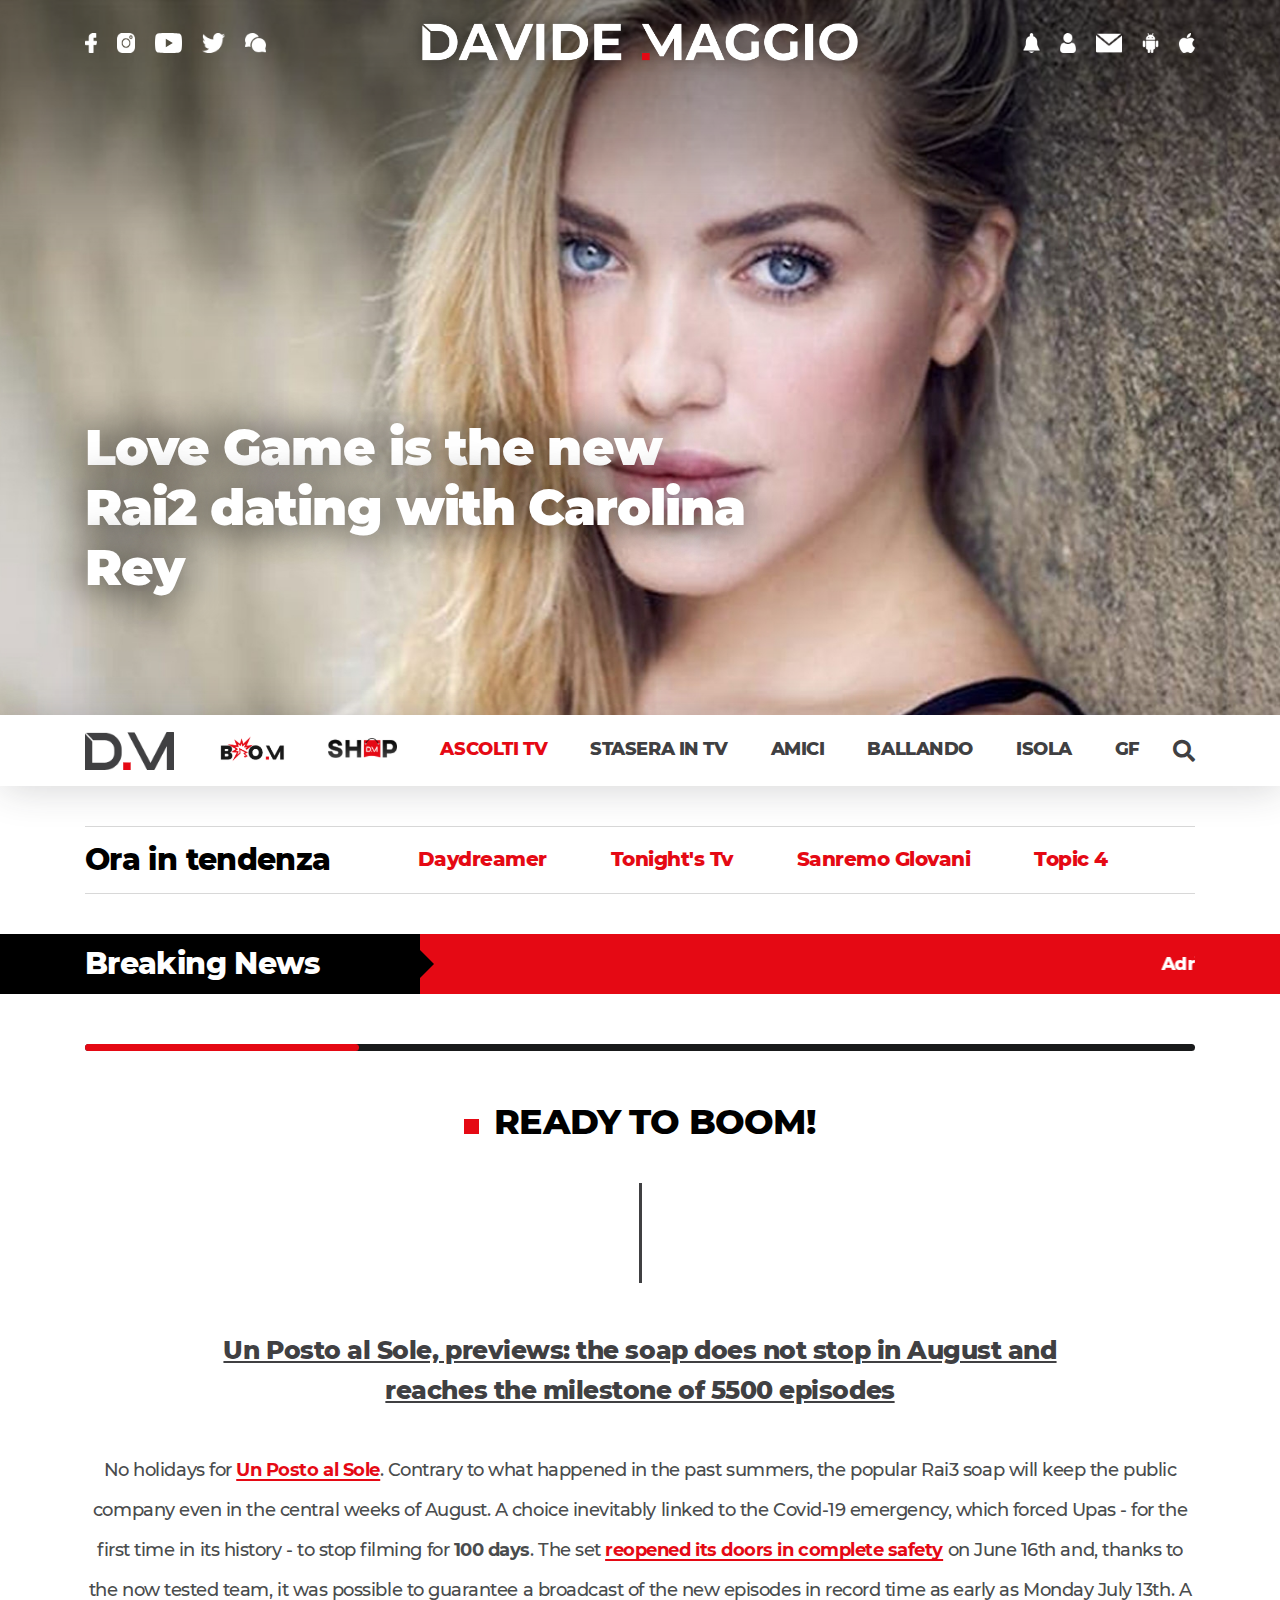
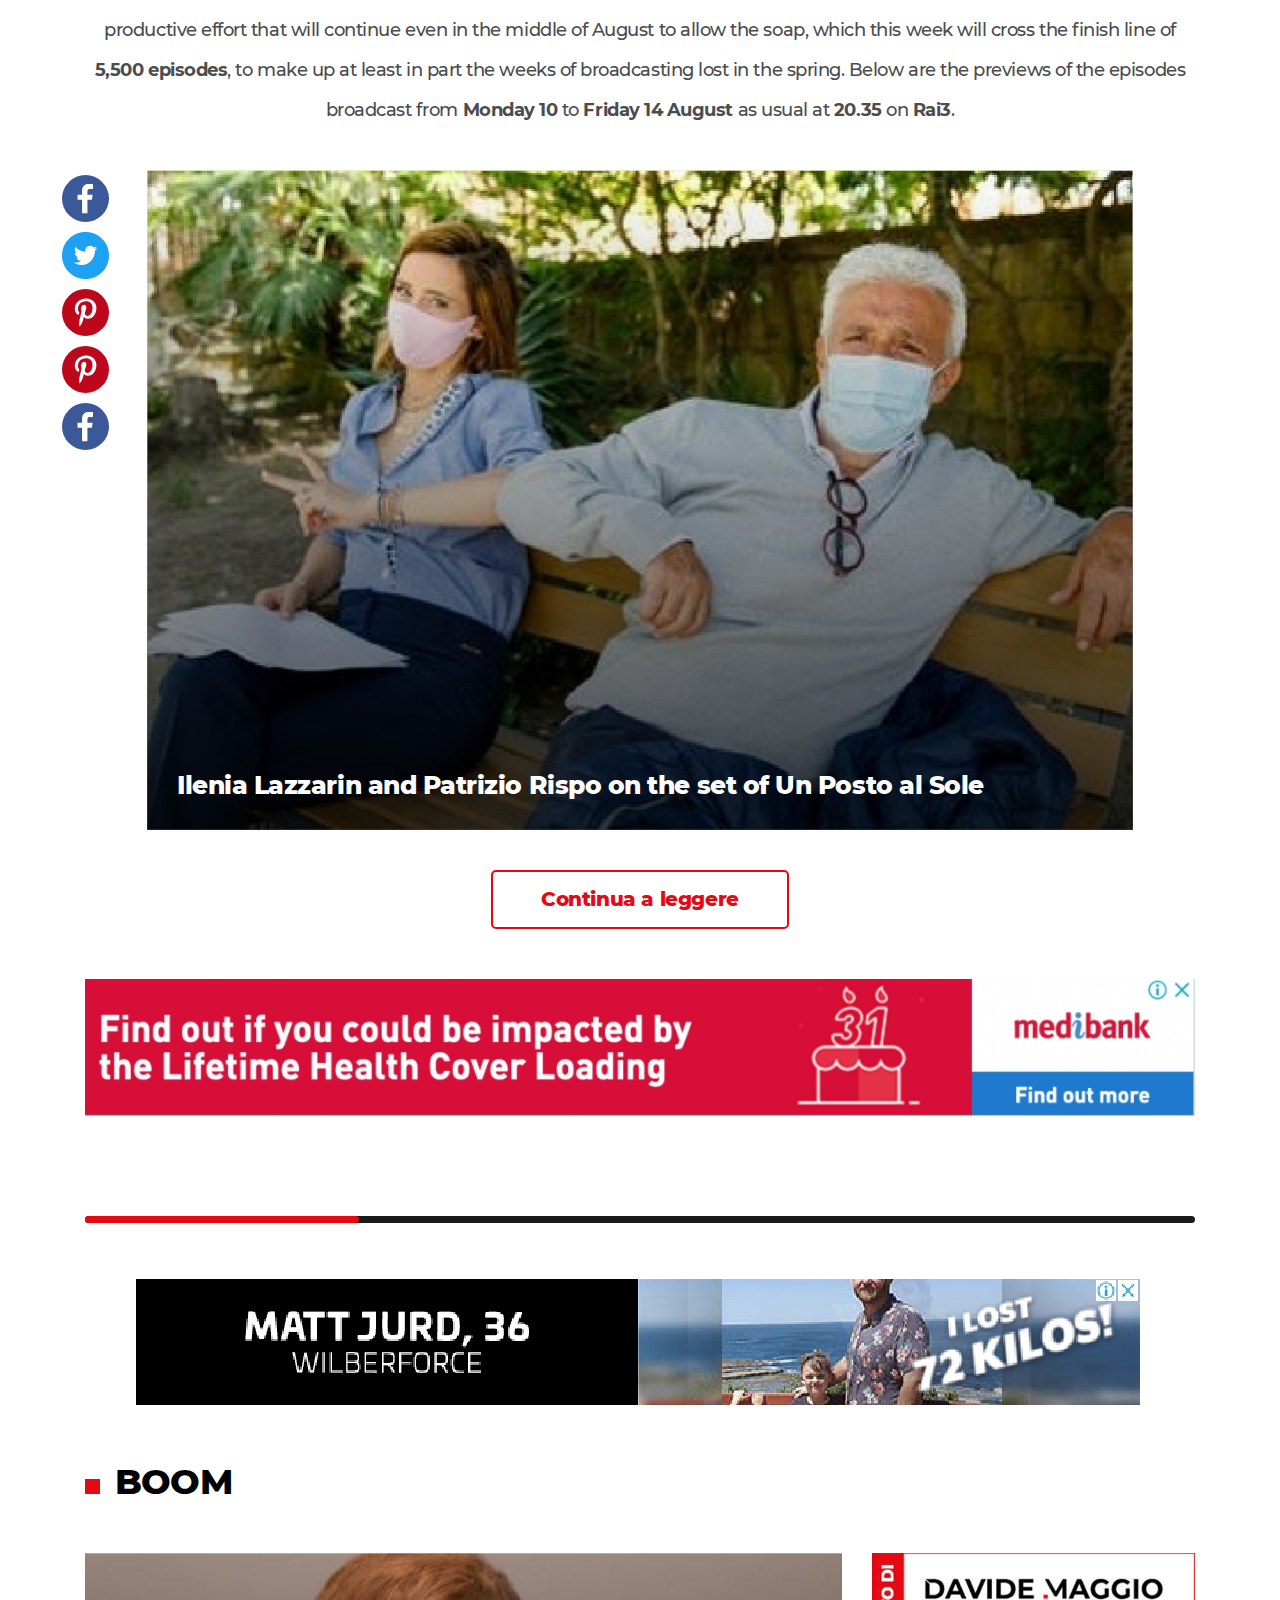
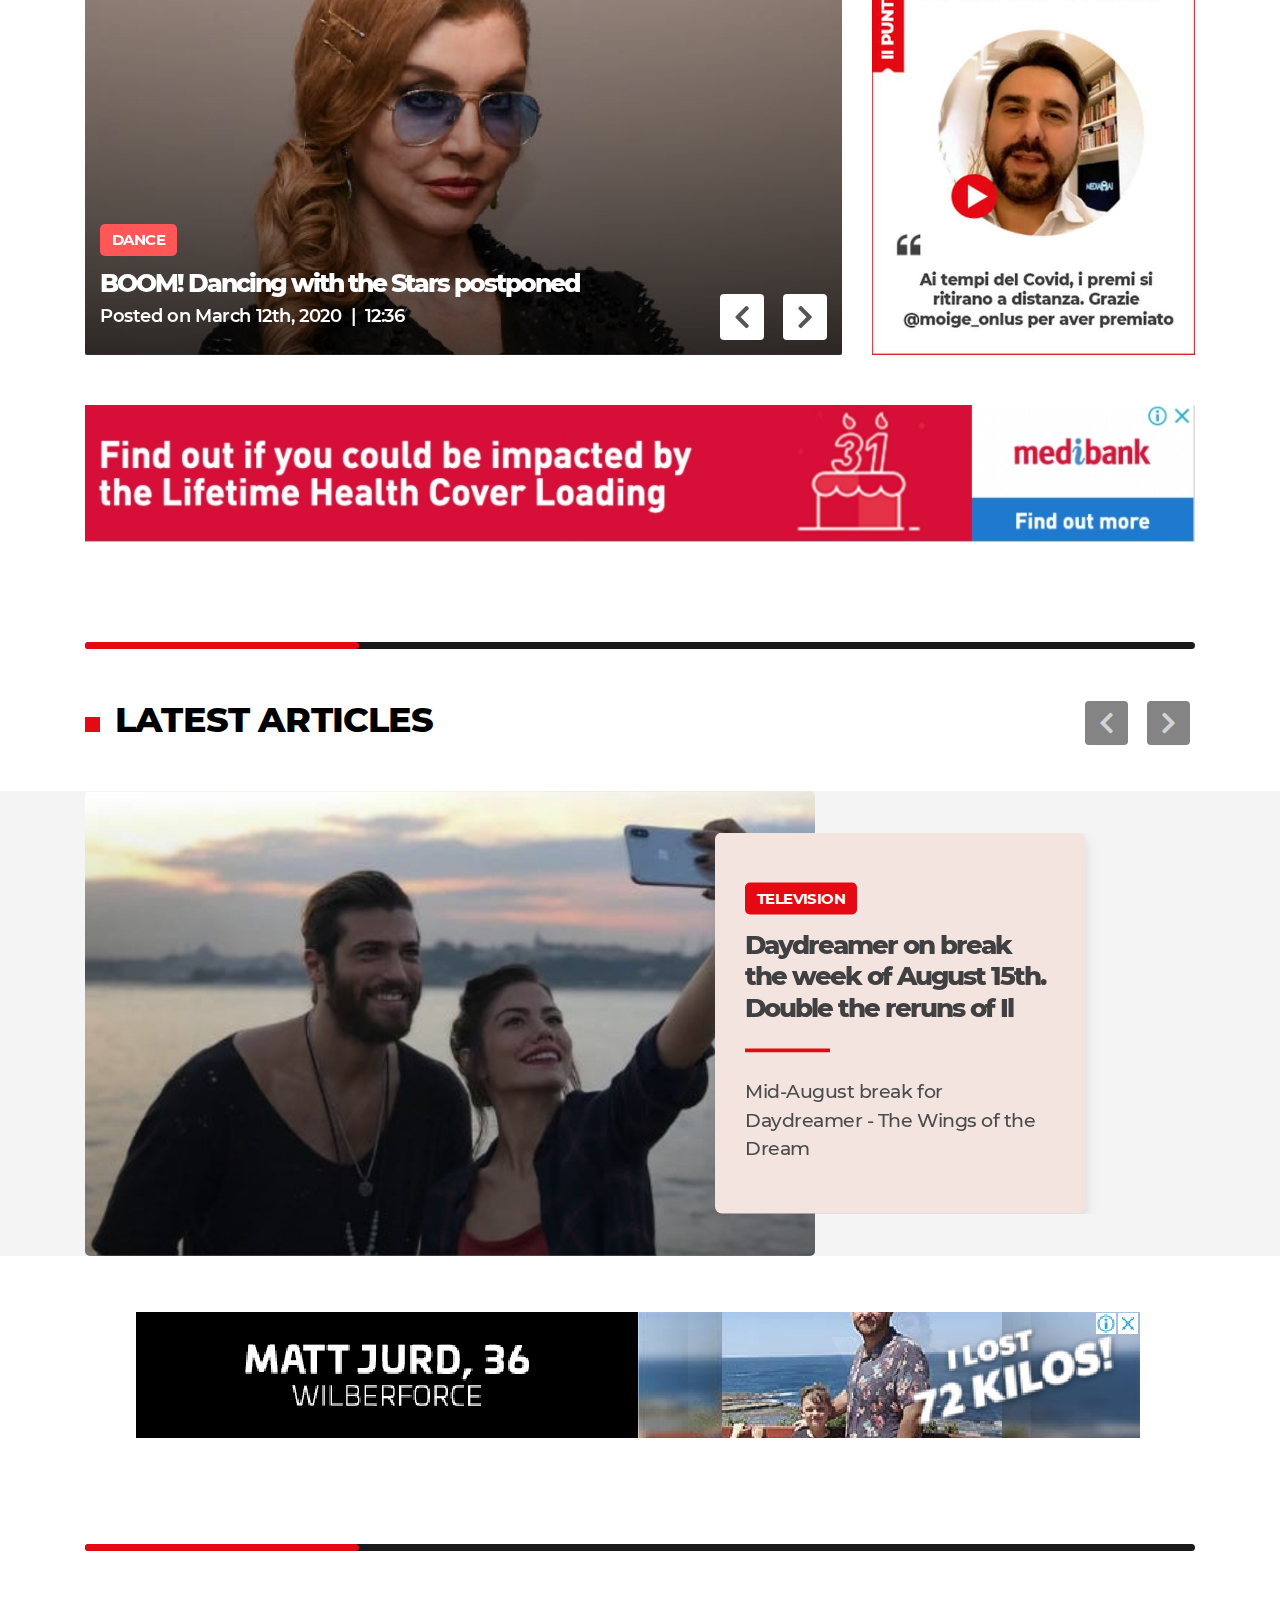
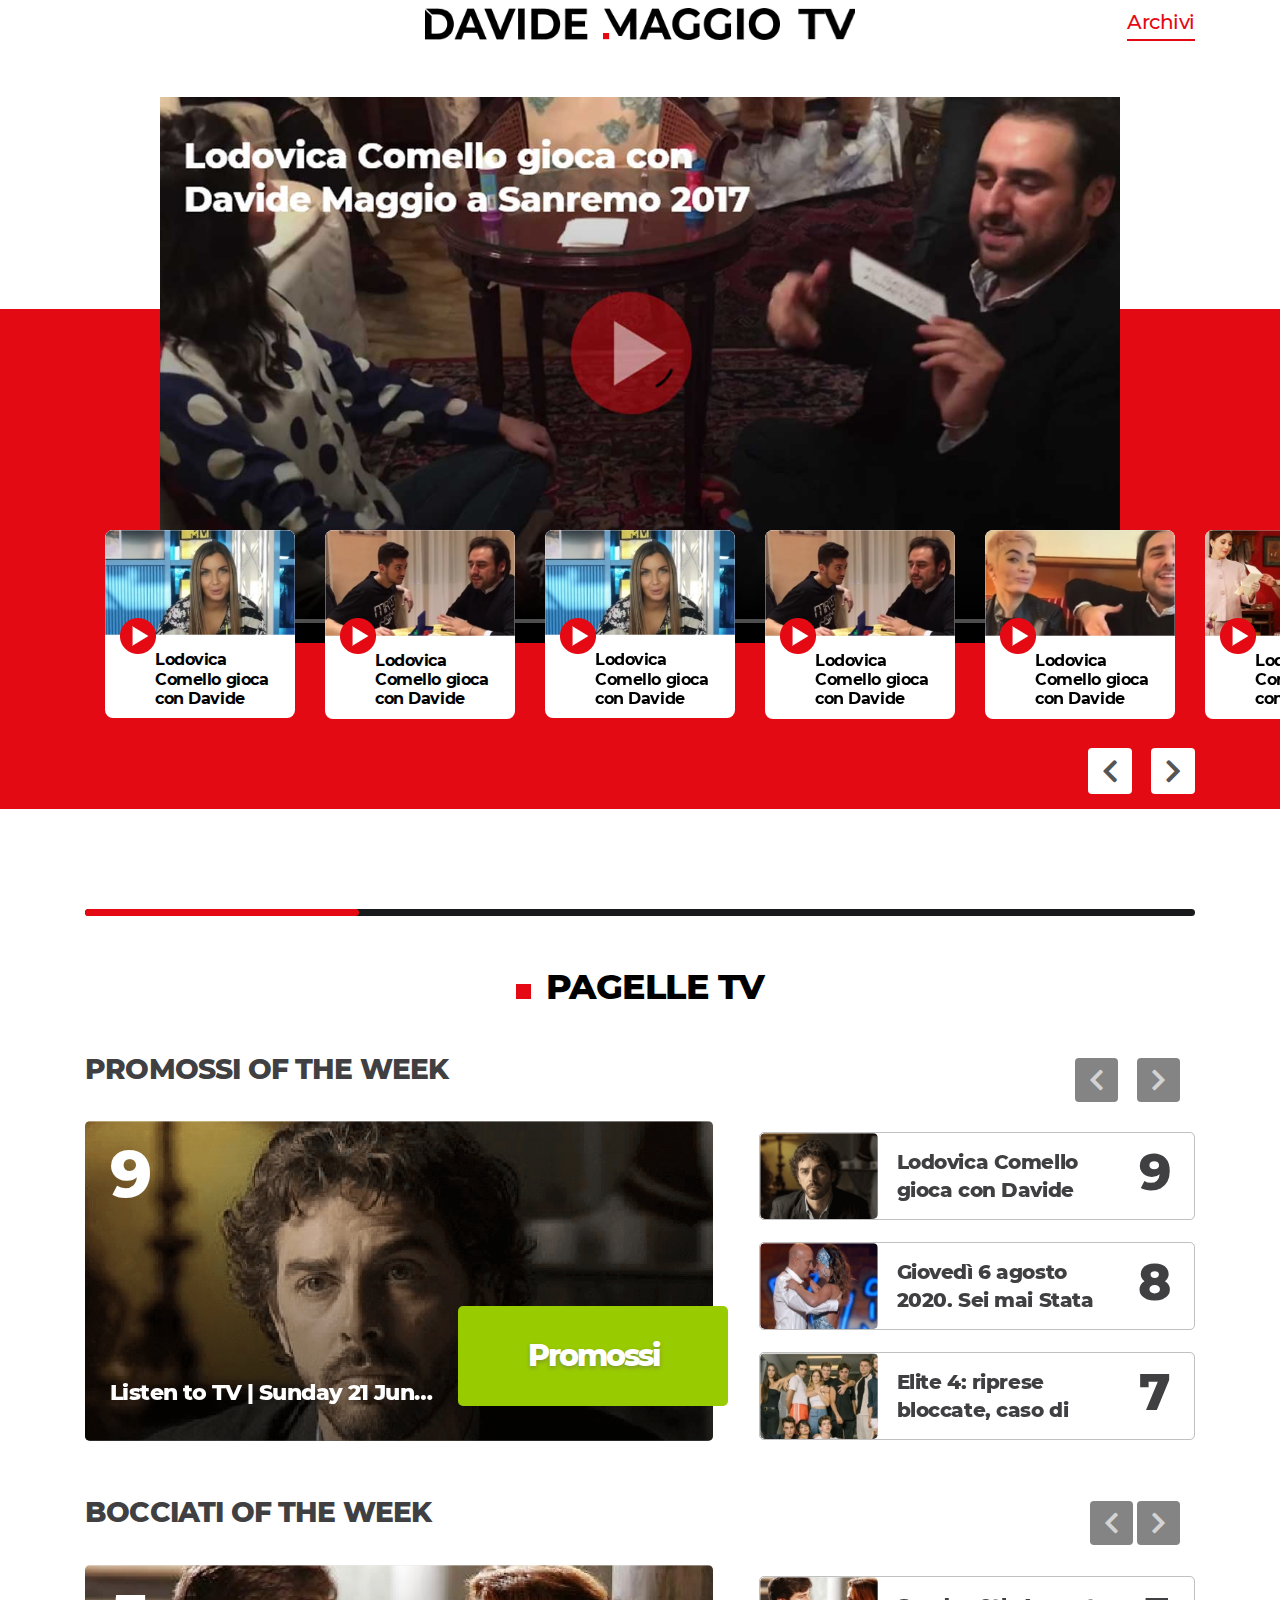
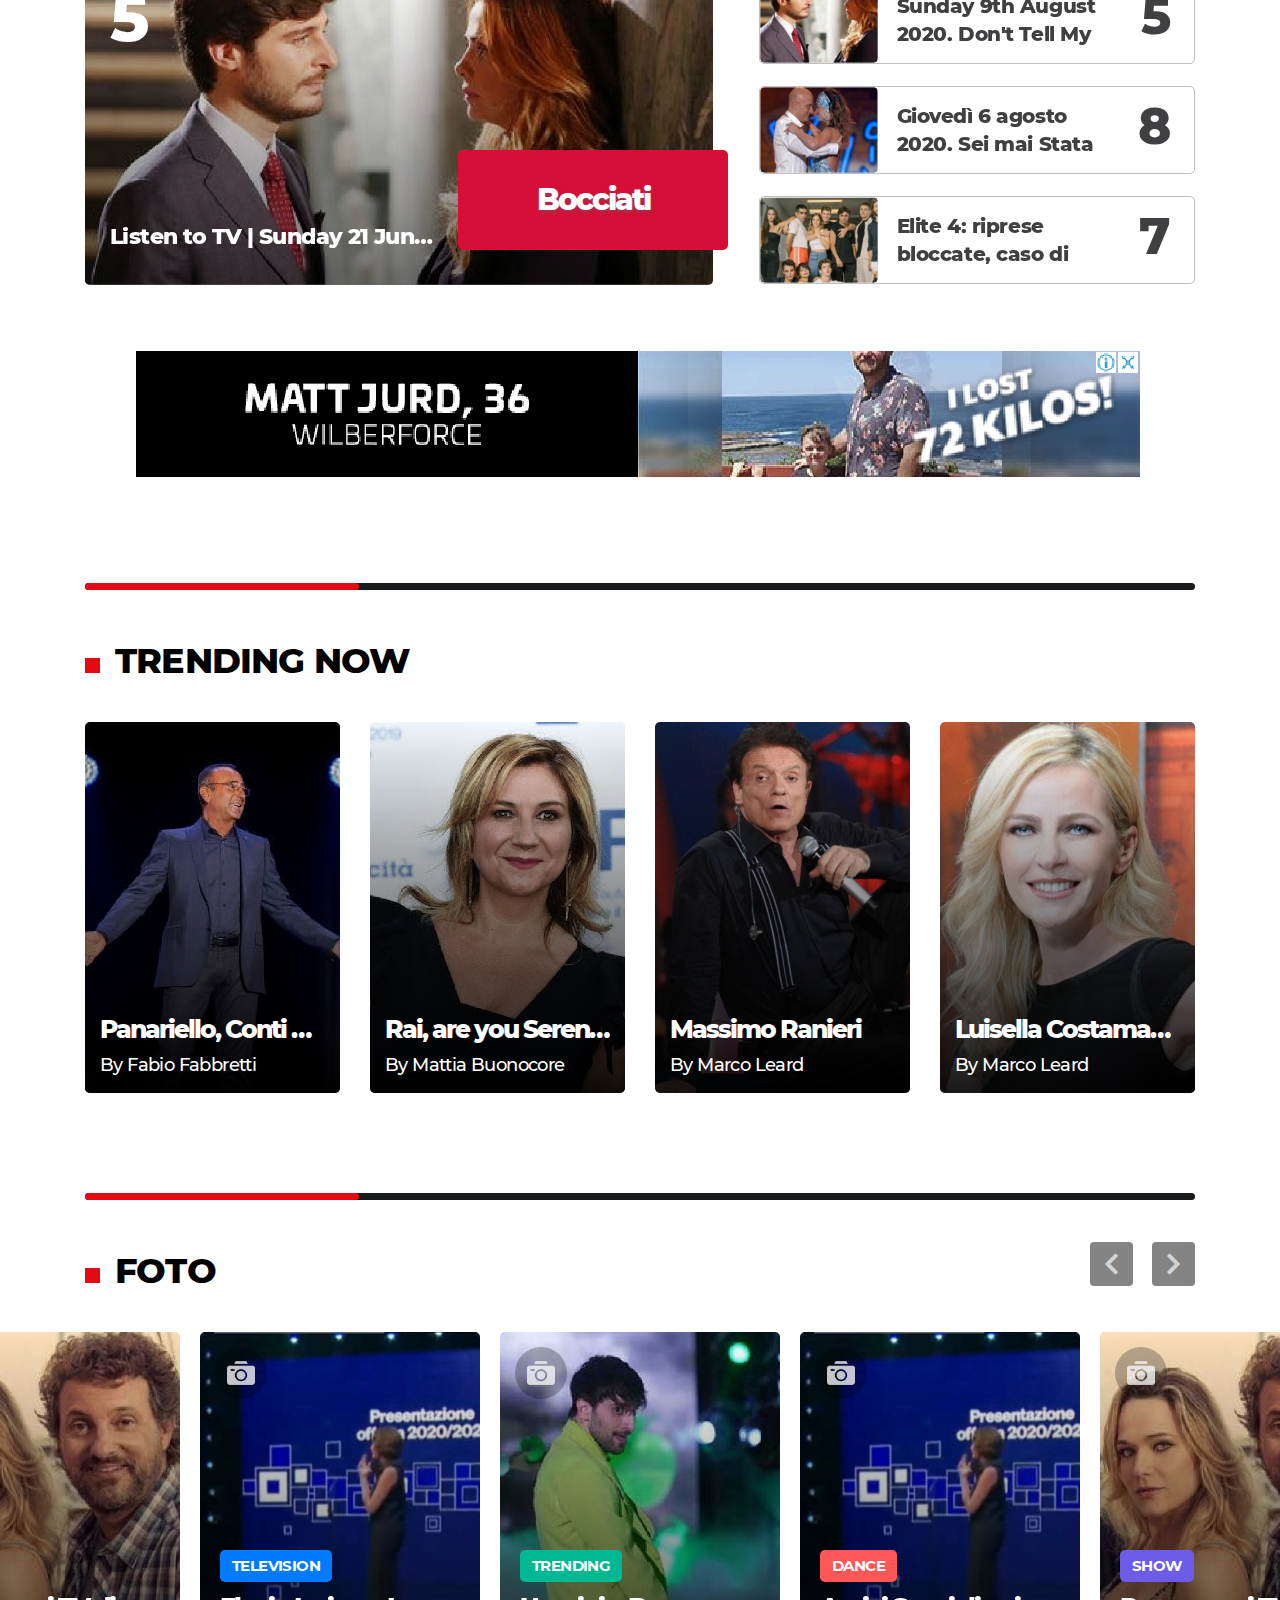
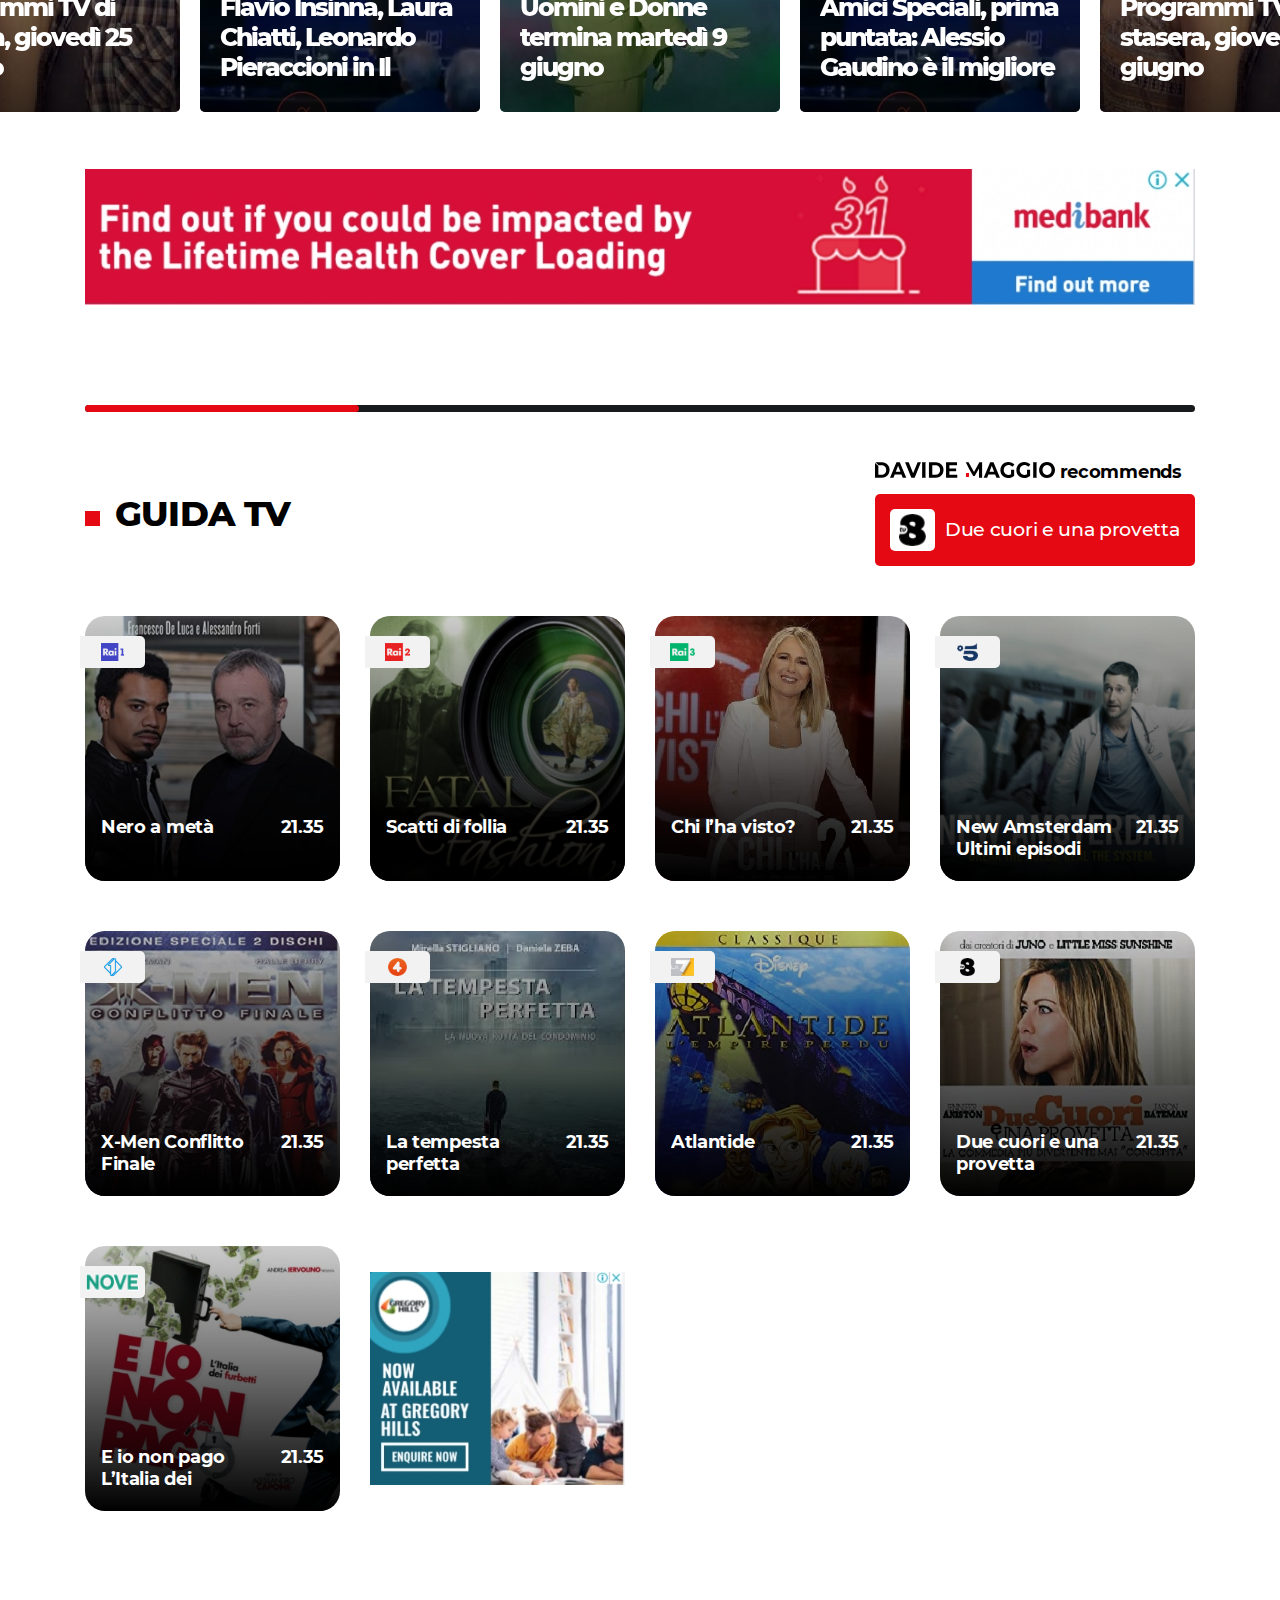
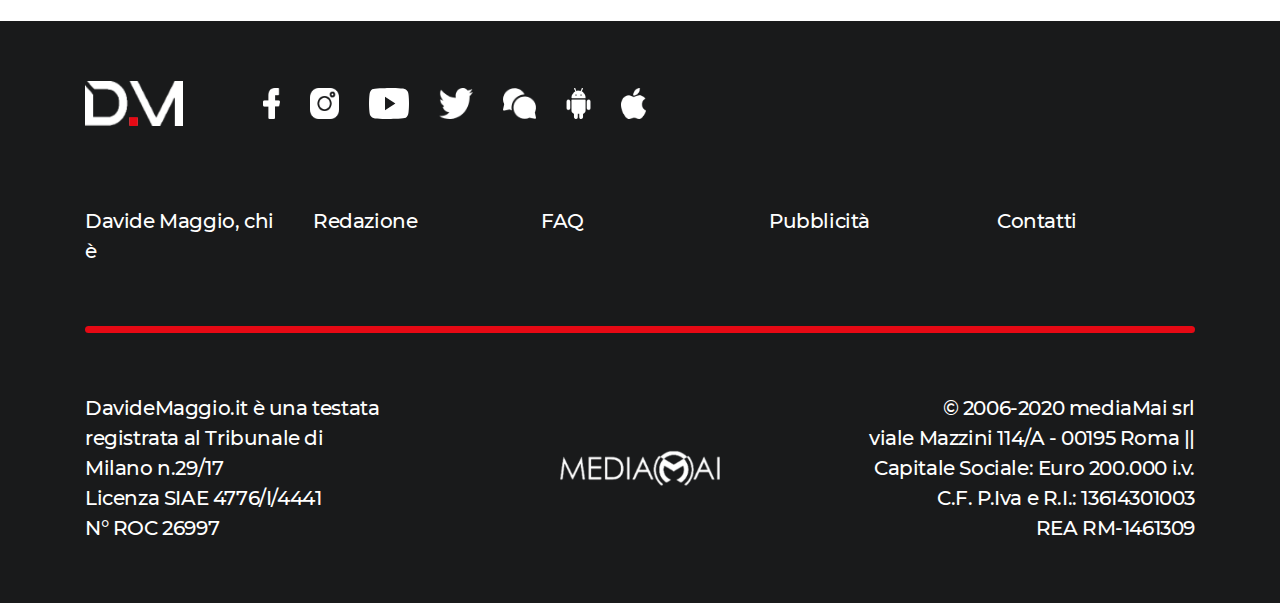
==== commit 58738c63: "Worked on BOOM page" ====
--- a/boom.html
+++ b/boom.html
@@ -284,6 +284,102 @@
         </div>
     </section>
 
+    <section class="section-03 white-back section-padding">
+        <div class="container">
+            <div class="row">
+                <div class="col-12">
+                    <div class="section-bar-top"></div>
+                    <div class="latest-articles-section section-margin">
+                        <div class="row">
+                            <div class="col-12">
+                                <div class="latest-articles-heading">
+                                    <h2 class="section-sub-heading">LATEST ARTICLES</h2>
+                                </div>
+                            </div>
+                        </div>
+                    </div>
+                </div>
+            </div>
+        </div>
+        <div class="latest-articles-wrapper">
+            <div class="container">
+                <div class="row">
+                    <div class="col-12 col-md-8">
+                        <div class="articles-image-slider-outer">
+                            <div class="articles-image-slider">
+                                <div class="slide">
+                                    <div class="article-slide-inner">
+                                        <img class="article-slide-image img-border-radius" src="assets/images/article-image-slide01.jpeg" alt="">
+                                        <div class="article-image-shadow img-border-radius shadow-image"></div>
+                                    </div>
+                                </div>
+                                <div class="slide">
+                                    <div class="article-slide-inner">
+                                        <img class="article-slide-image img-border-radius" src="assets/images/article-image-slide02.jpg" alt="">
+                                        <div class="article-image-shadow img-border-radius shadow-image"></div>
+                                    </div>
+                                </div>
+                                <div class="slide">
+                                    <div class="article-slide-inner">
+                                        <img class="article-slide-image img-border-radius" src="assets/images/article-image-slide03.jpg" alt="">
+                                        <div class="article-image-shadow img-border-radius shadow-image"></div>
+                                    </div>
+                                </div>
+                            </div>
+                            <div class="article-slick-nav">
+                                <div class="container">
+                                    <div class="row">
+                                        <div class="col-12">
+                                            <button type="button" class="article-nav-prev slick-arrow"><i class="fa fa-chevron-left"></i></button>
+                                            <button type="button" class="article-nav-next slick-arrow"><i class="fa fa-chevron-right"></i></button>
+                                        </div>
+                                    </div>
+                                </div>
+                            </div>
+                        </div>
+                    </div>
+                    <div class="col-12 col-md-4">
+                        <div class="articles-content-slider-outer">
+                            <div class="articles-content-slider">
+                                <div class="slide">
+                                    <div class="article-content-inner">
+                                        <div class="content-category-info red-back">TELEVISION</div>
+                                        <h2>Daydreamer on break the week of August 15th. Double the reruns of Il Segreto</h2>
+                                        <div class="single-line-box"></div>
+                                        <p>Mid-August break for Daydreamer - The Wings of the Dream </p>
+                                    </div>
+                                </div>
+                                <div class="slide">
+                                    <div class="article-content-inner">
+                                        <div class="content-category-info blue-back">TELEVISION</div>
+                                        <h2>Un Posto al Sole, previews: is the passion between Serena and Filippo rekindled?</h2>
+                                        <div class="single-line-box"></div>
+                                        <p>Serena (Miriam Candurro) and Filippo (Michelangelo Tommaso) together again?</p>
+                                    </div>
+                                </div>
+                                <div class="slide">
+                                    <div class="article-content-inner">
+                                        <div class="content-category-info violet-back">TELEVISION</div>
+                                        <h2>Uomini e Donne termina martedì 9 giugno</h2>
+                                        <div class="single-line-box"></div>
+                                        <p>Sospeso a metà marzo, ripartito il 20 aprile con una versione inedita e tornato dal 4 maggio in studio, Uomini e Donne posticipa la chiusura di stagione.</p>
+                                    </div>
+                                </div>
+                            </div>
+                        </div>
+                    </div>
+                </div>
+            </div>
+        </div>
+        <div class="container">
+            <div class="row">
+                <div class="col-12">
+                    <div class="section-add"><img src="assets/images/section-add-img02.png" alt="add"></div>
+                </div>
+            </div>
+        </div>
+    </section>
+
 
     <section class="section-05 white-back section-padding">
         <div class="container">
--- a/assets/css/style.css
+++ b/assets/css/style.css
@@ -2524,6 +2524,128 @@
     right: 15px;
 }
 
+.latest-articles-wrapper {
+    background: rgba(240, 240, 240, 0.73);
+    position: relative;
+    margin-top: 50px;
+}
+
+.latest-articles-heading .section-sub-heading {
+    padding-right: 150px;
+}
+
+.articles-image-slider-outer {
+    width: 100%;
+    max-width: 1049px;
+    position: relative;
+    z-index: 100;
+}
+
+.article-slide-inner {
+    position: relative;
+    height: 657px;
+    width: 100%;
+}
+
+.article-slide-inner .article-slide-image {
+    width: 100%;
+    height: 100%;
+    object-fit: cover;
+}
+
+.article-slide-inner .article-image-shadow {
+    background-image: url(../images/article-image-shadow.png);
+}
+
+.articles-content-slider-outer {
+    position: absolute;
+    left: -340px;
+    z-index: 100;
+    width: 944px;
+    top: 50%;
+    -webkit-transform: translateY(-50%);
+    transform: translateY(-50%);
+}
+
+.articles-content-slider .slide {
+    padding-left: 15px;
+    padding-right: 15px;
+}
+
+.article-content-inner {
+    background: #fff;
+    border-radius: 7px;
+    box-shadow: 0 7px 14px rgba(100, 100, 100, 0.20);
+    width: 442px;
+    padding: 50px 30px;
+}
+
+.articles-content-slider .slide.slick-current.slick-active .article-content-inner {
+    background: #F4E4E0;
+}
+
+.article-content-inner h2 {
+    font-size: 30px;
+    color: #404042;
+    letter-spacing: -2px;
+    height: 108px;
+    overflow: hidden;
+    position: relative;
+    margin-top: 15px;
+}
+
+.article-content-inner .single-line-box {
+    position: relative;
+    height: 4px;
+    width: 100%;
+    margin: 25px 0;
+}
+
+.article-content-inner .single-line-box:after {
+    content: "";
+    background: #E50914;
+    width: 85px;
+    height: 100%;
+    position: absolute;
+    bottom: 0;
+    left: 0;
+}
+
+.article-content-inner p {
+    font-weight: 500;
+    font-size: 21px;
+    color: #4A4C4D;
+    letter-spacing: -0.467px;
+    height: 95px;
+    overflow: hidden;
+}
+
+.article-slick-nav {
+    position: absolute;
+    top: -100px;
+    right: -785px;
+    z-index: 15;
+}
+
+.article-slick-nav button.slick-arrow {
+    background: rgba(85, 85, 85, 0.72);
+    border: 0 none;
+    display: inline-flex;
+    padding: 10px 14px;
+    border-radius: 4px;
+    cursor: pointer;
+}
+
+.article-slick-nav button.slick-arrow.article-nav-prev {
+    margin-right: 15px;
+}
+
+.article-slick-nav button.slick-arrow .fa {
+    color: #D3D3D3;
+    line-height: 1;
+    font-size: 24px;
+}
+
 @media (max-width: 1849.98px) {
     .container {
         max-width: 1650px;
@@ -2630,6 +2752,19 @@
     .pagelle-small-slide-inner .pagelle-small-content-part {
         width: 70%;
     }
+    .articles-content-slider-outer {
+        width: 880px;
+    }
+    .article-content-inner {
+        width: 410px;
+    }
+    .article-content-inner h2 {
+        font-size: 28px;
+        height: 101px;
+    }
+    .article-slick-nav {
+        right: -584px;
+    }
 }
 
 @media (max-width: 1649.98px) {
@@ -2875,6 +3010,27 @@
     .pagelle-small-slide-inner .pagelle-small-content-part h3 {
         font-size: 60px;
     }
+    .article-slide-inner {
+        height: 590px;
+    }
+    .articles-content-slider-outer {
+        width: 800px;
+    }
+    .article-content-inner {
+        width: 370px;
+    }
+    .article-content-inner h2 {
+        font-size: 26px;
+        height: 94px;
+    }
+    .article-content-inner p {
+        font-size: 19px;
+        height: 86px;
+    }
+    .article-slick-nav {
+        right: -490px;
+        top: -96px;
+    }
 }
 
 @media (max-width: 1439.98px) {
@@ -3223,6 +3379,17 @@
     }
     .pagelle-small-slide-inner .pagelle-small-content-part h3 {
         font-size: 50px;
+    }
+    .article-slide-inner {
+        height: 465px;
+    }
+    .articles-content-slider-outer {
+        width: 400px;
+        left: -130px;
+    }
+    .article-slick-nav {
+        right: -390px;
+        top: -90px;
     }
 }
 
@@ -3425,13 +3592,15 @@
     .slick-nav button.slick-arrow,
     .foto-slick-nav .slick-arrow,
     .serie-tv-slick-nav button.slick-arrow,
-    .video-slick-nav button.slick-arrow {
+    .video-slick-nav button.slick-arrow,
+    .article-slick-nav button.slick-arrow {
         padding: 6px 10px;
     }
     .slick-nav button.slick-arrow .fa,
     .foto-slick-nav .slick-arrow .fa,
     .serie-tv-slick-nav button.slick-arrow .fa,
-    .video-slick-nav button.slick-arrow .fa {
+    .video-slick-nav button.slick-arrow .fa,
+    .article-slick-nav button.slick-arrow .fa {
         font-size: 22px;
     }
     .footer-address-box .footer-address-left p,
@@ -3501,6 +3670,16 @@
     }
     .pagelle-small-slide-inner .pagelle-small-content-part h3 {
         font-size: 40px;
+    }
+    .article-slide-inner {
+        height: 400px;
+    }
+    .article-content-inner {
+        padding: 35px 25px;
+    }
+    .article-slick-nav {
+        right: -340px;
+        top: -84px;
     }
 }
 
@@ -3964,6 +4143,28 @@
     .pagelle-small-slide-inner .pagelle-small-content-part {
         width: 80%;
     }
+    .article-slide-inner {
+        height: 320px;
+    }
+    .article-content-inner {
+        padding: 20px;
+        width: 330px;
+    }
+    .articles-content-slider-outer {
+        width: 360px;
+        left: -110px;
+    }
+    .article-content-inner h2 {
+        font-size: 22px;
+        height: 80px;
+    }
+    .article-content-inner p {
+        font-size: 16px;
+        height: 72px;
+    }
+    .article-slick-nav {
+        right: -260px;
+    }
 }
 
 @media (max-width: 767.98px) {
@@ -4188,6 +4389,38 @@
     .pagelle-small-slide-inner .pagelle-small-content-part {
         width: 74%;
     }
+    .latest-articles-heading .section-sub-heading {
+        padding-right: 0;
+    }
+    .articles-image-slider-outer {
+        padding-top: 40px;
+    }
+    .article-slide-inner {
+        height: 350px;
+    }
+    .articles-content-slider-outer {
+        position: relative;
+        left: auto;
+        width: 100%;
+        top: auto;
+        -webkit-transform: translateY(0);
+        transform: translateY(0);
+        padding-bottom: 40px;
+    }
+    .articles-content-slider .slide {
+        padding: 15px;
+    }
+    .article-content-inner {
+        width: 510px;
+    }
+    .article-content-inner h2 {
+        font-size: 20px;
+        height: 48px;
+    }
+    .article-slick-nav {
+        right: -15px;
+        top: -40px;
+    }
 }
 
 @media (max-width: 575.98px) {
@@ -4261,13 +4494,15 @@
     .slick-nav button.slick-arrow .fa,
     .foto-slick-nav .slick-arrow .fa,
     .serie-tv-slick-nav button.slick-arrow .fa,
-    .video-slick-nav button.slick-arrow .fa {
+    .video-slick-nav button.slick-arrow .fa,
+    .article-slick-nav button.slick-arrow .fa {
         font-size: 16px;
     }
     .slick-nav button.slick-arrow,
     .foto-slick-nav .slick-arrow,
     .serie-tv-slick-nav button.slick-arrow,
-    .video-slick-nav button.slick-arrow {
+    .video-slick-nav button.slick-arrow,
+    .article-slick-nav button.slick-arrow {
         padding: 5px 8px;
     }
     .slick-nav button.slick-arrow.prev01 {
@@ -4531,6 +4766,9 @@
     .serie-tv-slick-nav button.slick-arrow.boom-prev {
         margin-right: 10px;
     }
+    .article-slick-nav button.slick-arrow.article-nav-prev {
+        margin-right: 10px;
+    }
     .boom-slide-inner .boom-slide-content {
         padding-right: 15px;
     }
@@ -4587,6 +4825,19 @@
     .pagelle-small-slide-inner .pagelle-small-content-part h3 {
         font-size: 30px;
     }
+    .article-slide-inner {
+        height: 250px;
+    }
+    .article-content-inner {
+        width: 301px;
+    }
+    .article-content-inner h2 {
+        height: 72px;
+        letter-spacing: -0.6px;
+    }
+    .article-slick-nav {
+        top: -35px;
+    }
 }
 
 @media (max-width: 360.98px) {
@@ -4671,6 +4922,12 @@
     .pagelle-small-slide-inner .pagelle-small-content-part h3 {
         font-size: 25px;
     }
+    .article-slide-inner {
+        height: 190px;
+    }
+    .article-content-inner {
+        width: 260px;
+    }
 }
 
 @media (max-width: 319.98px) {
@@ -4684,4 +4941,7 @@
     .quiz-main-box .quiz-content-inner {
         left: 36px;
     }
+    .article-content-inner {
+        width: 240px;
+    }
 }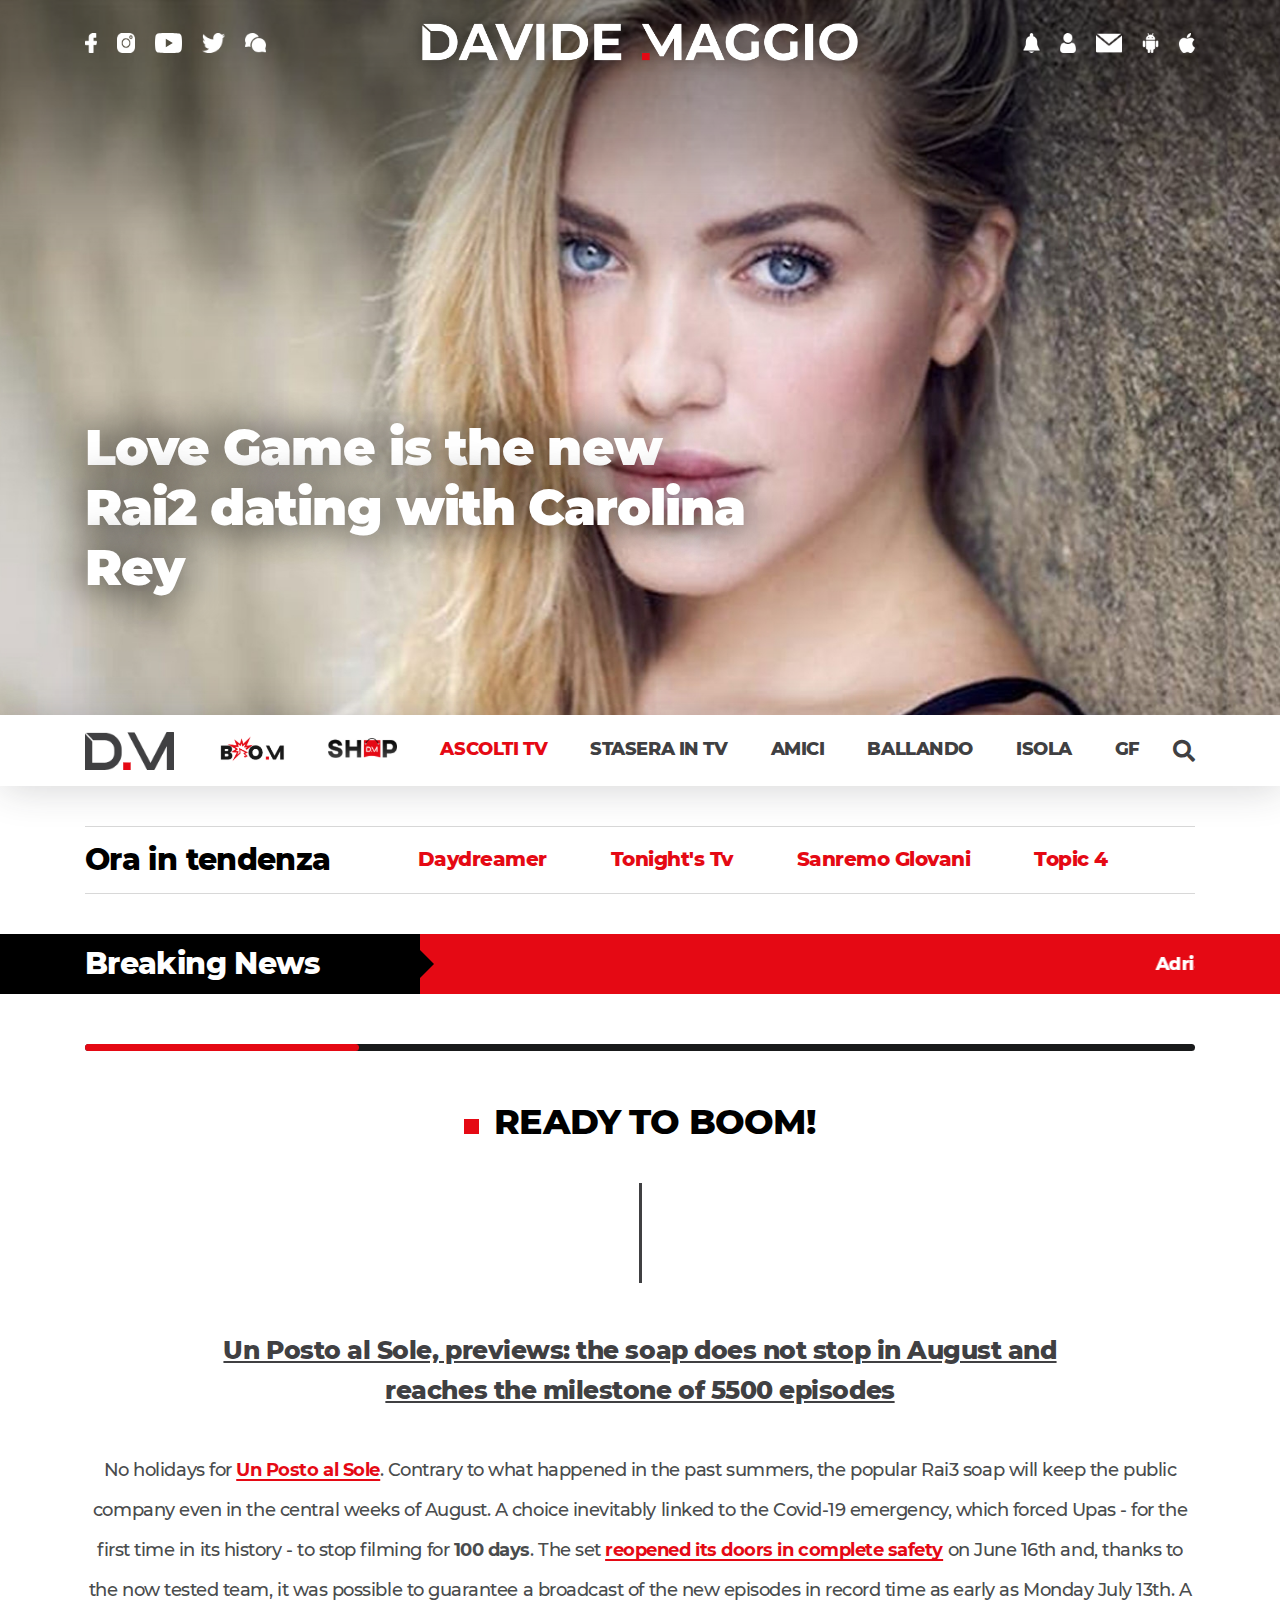
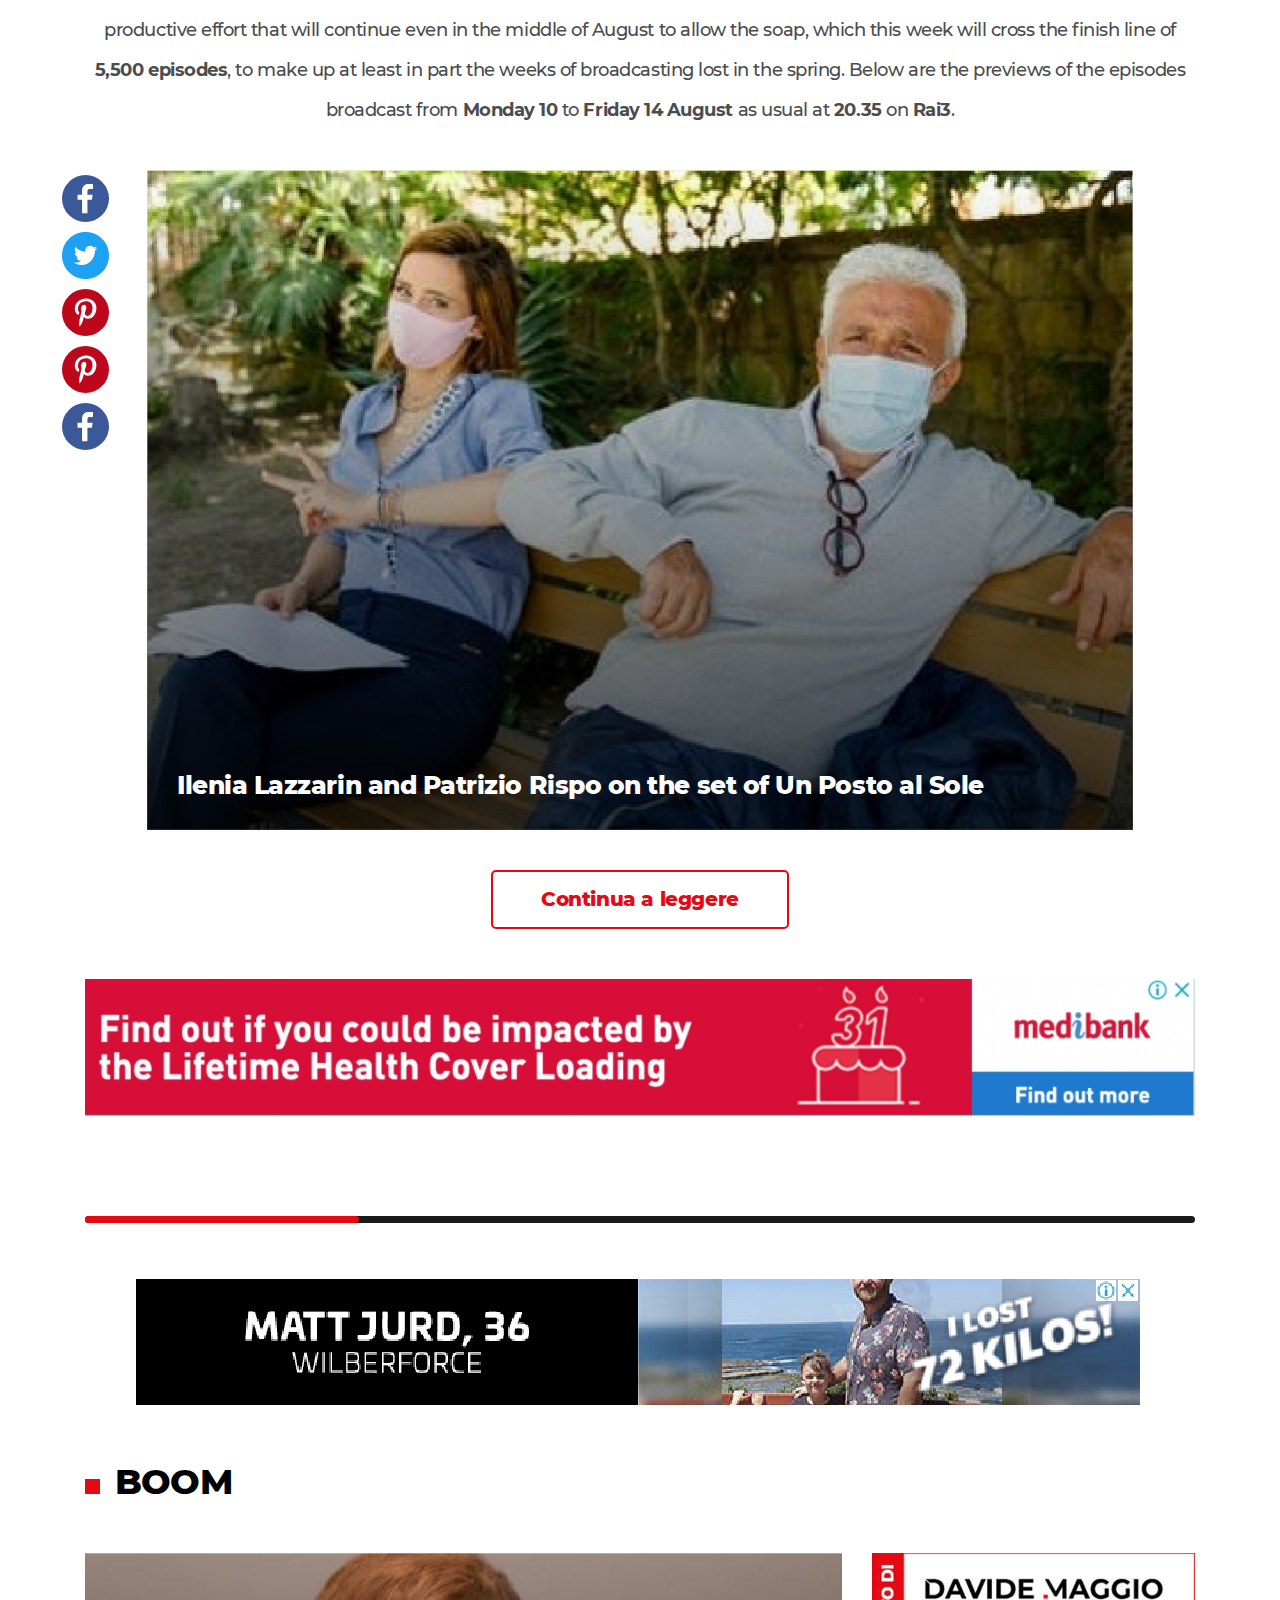
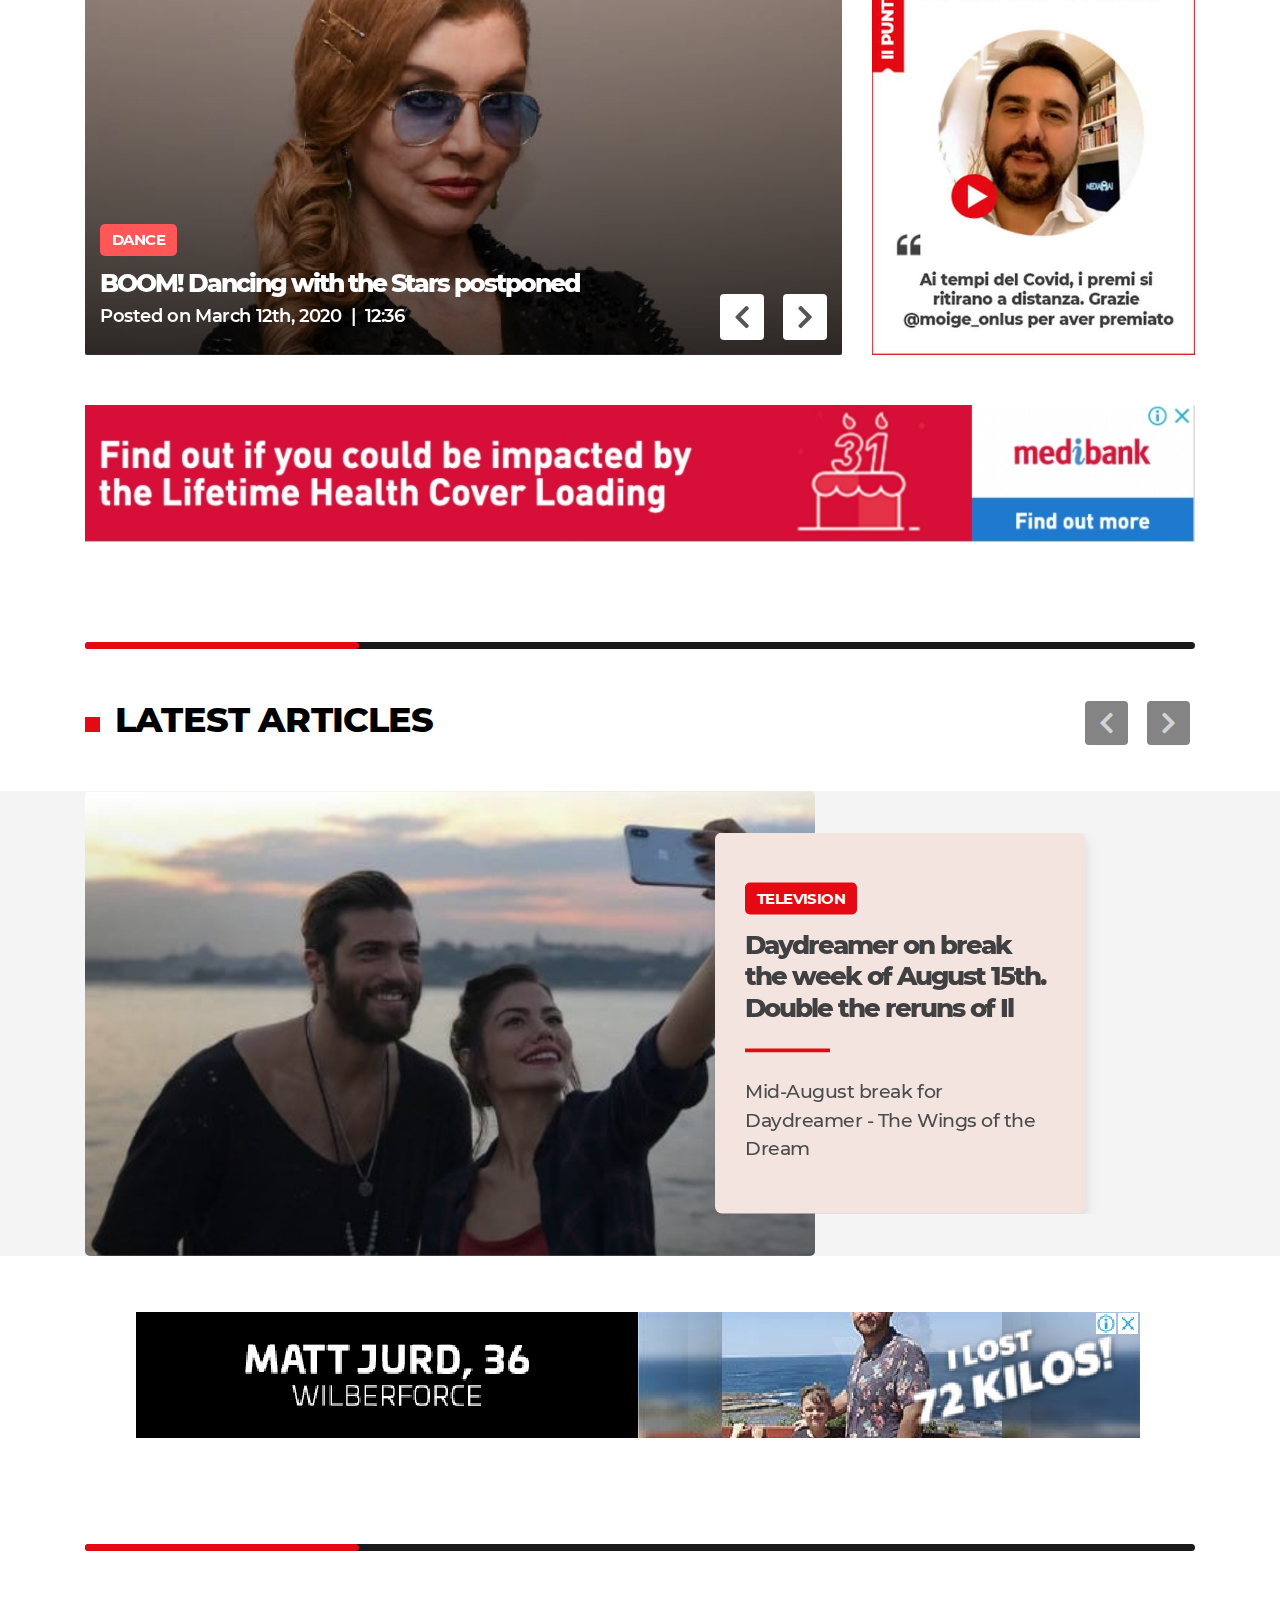
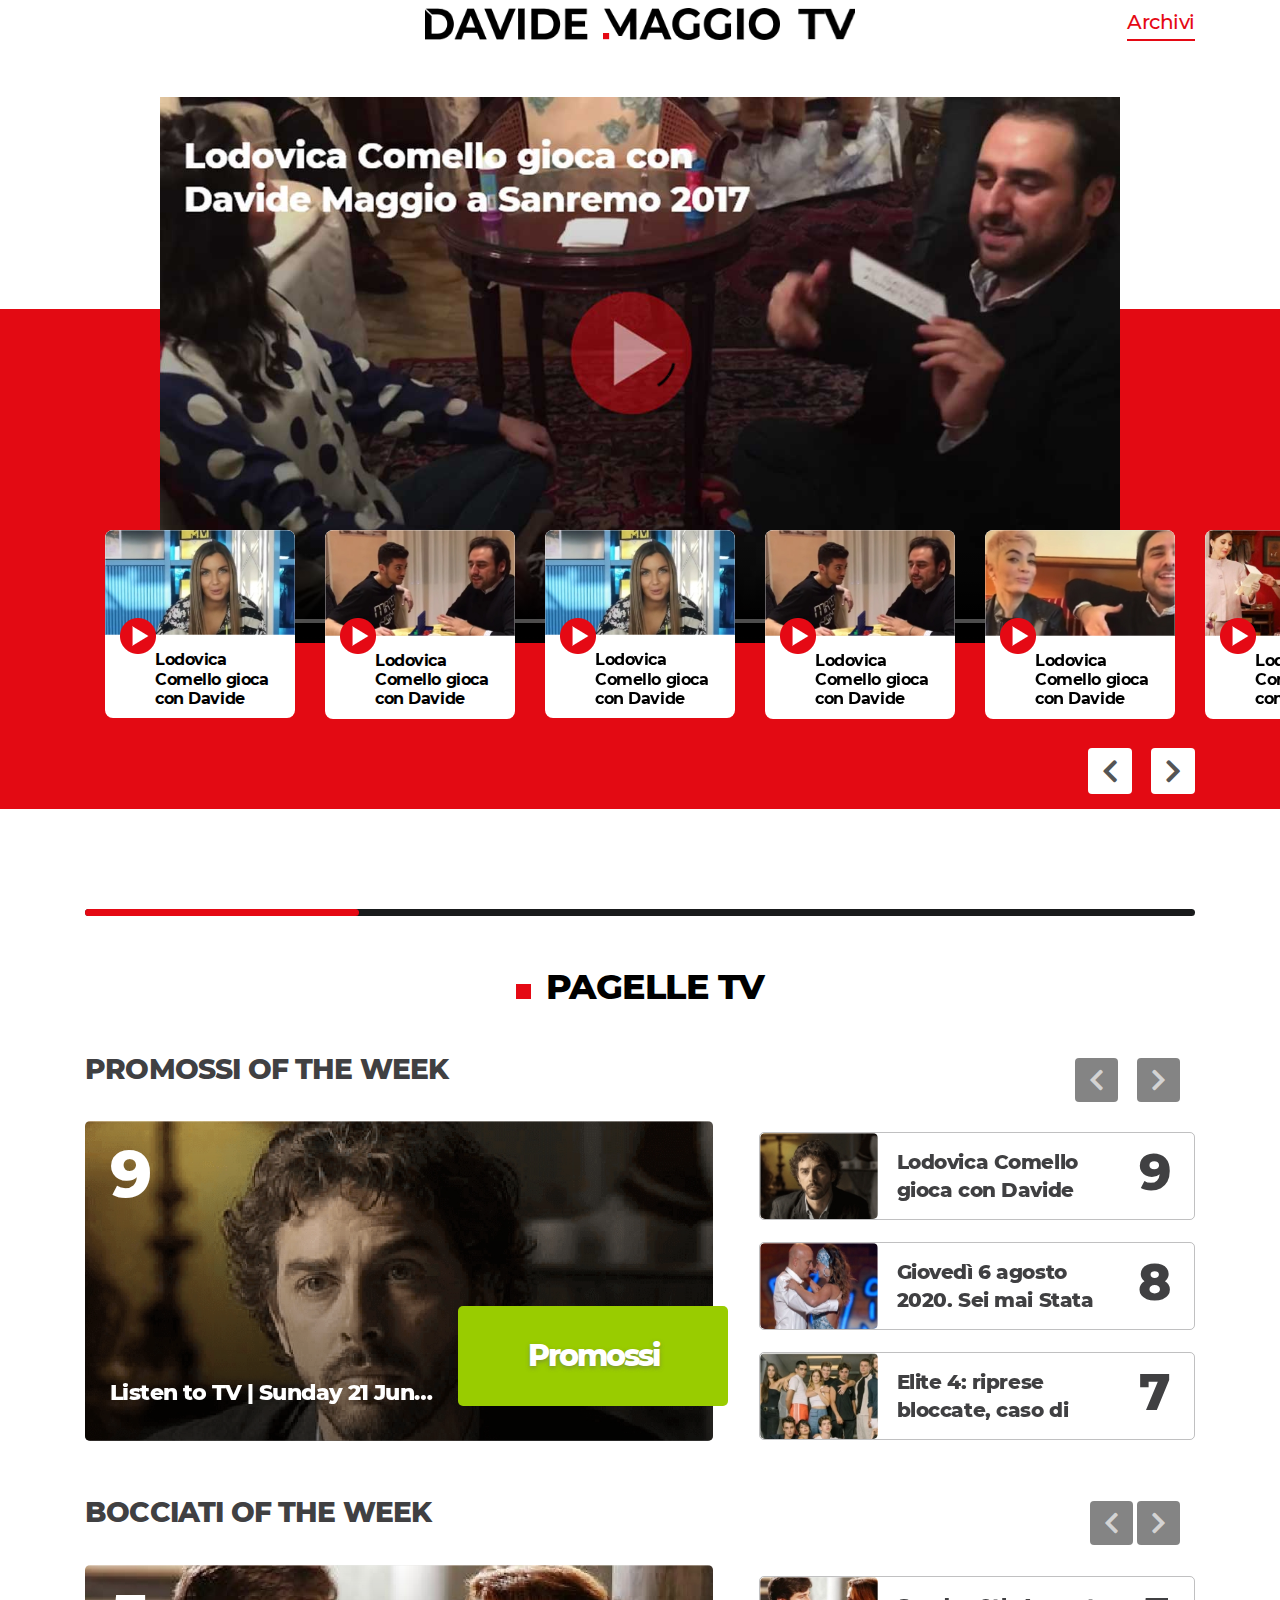
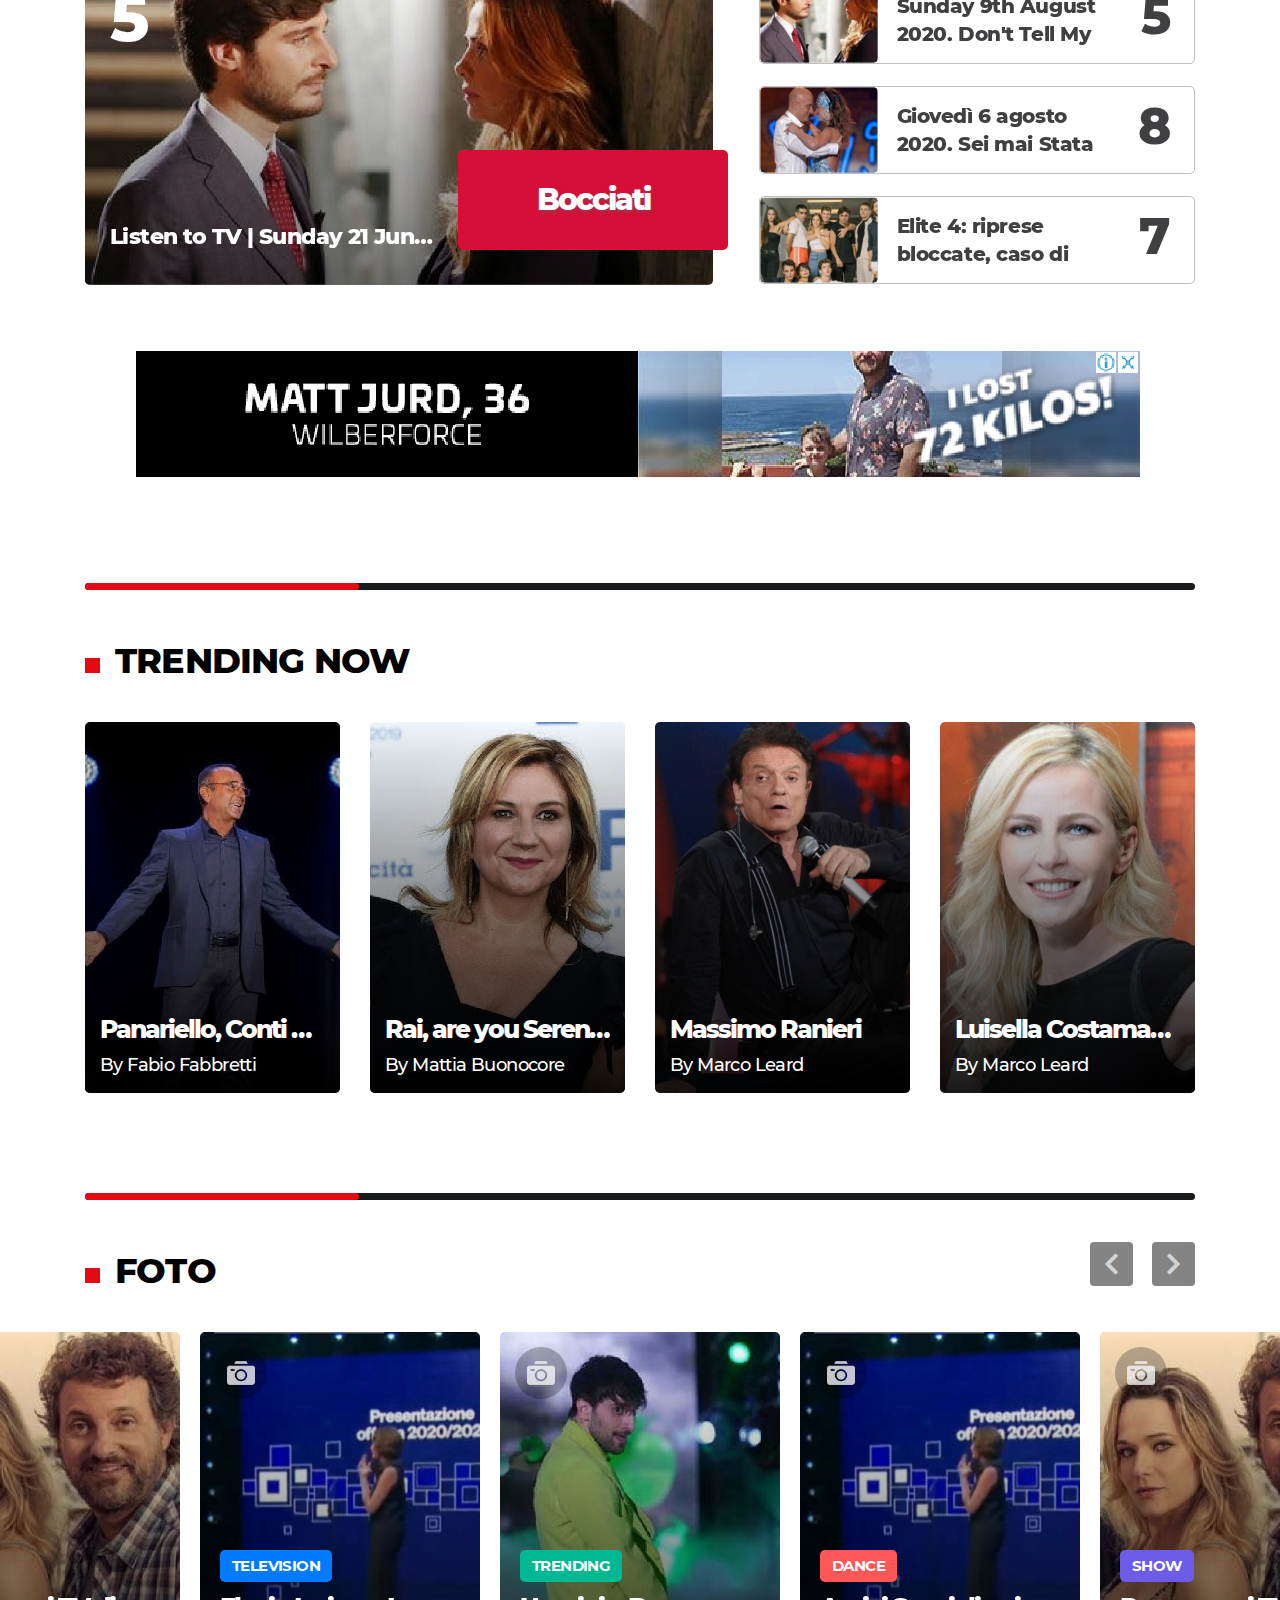
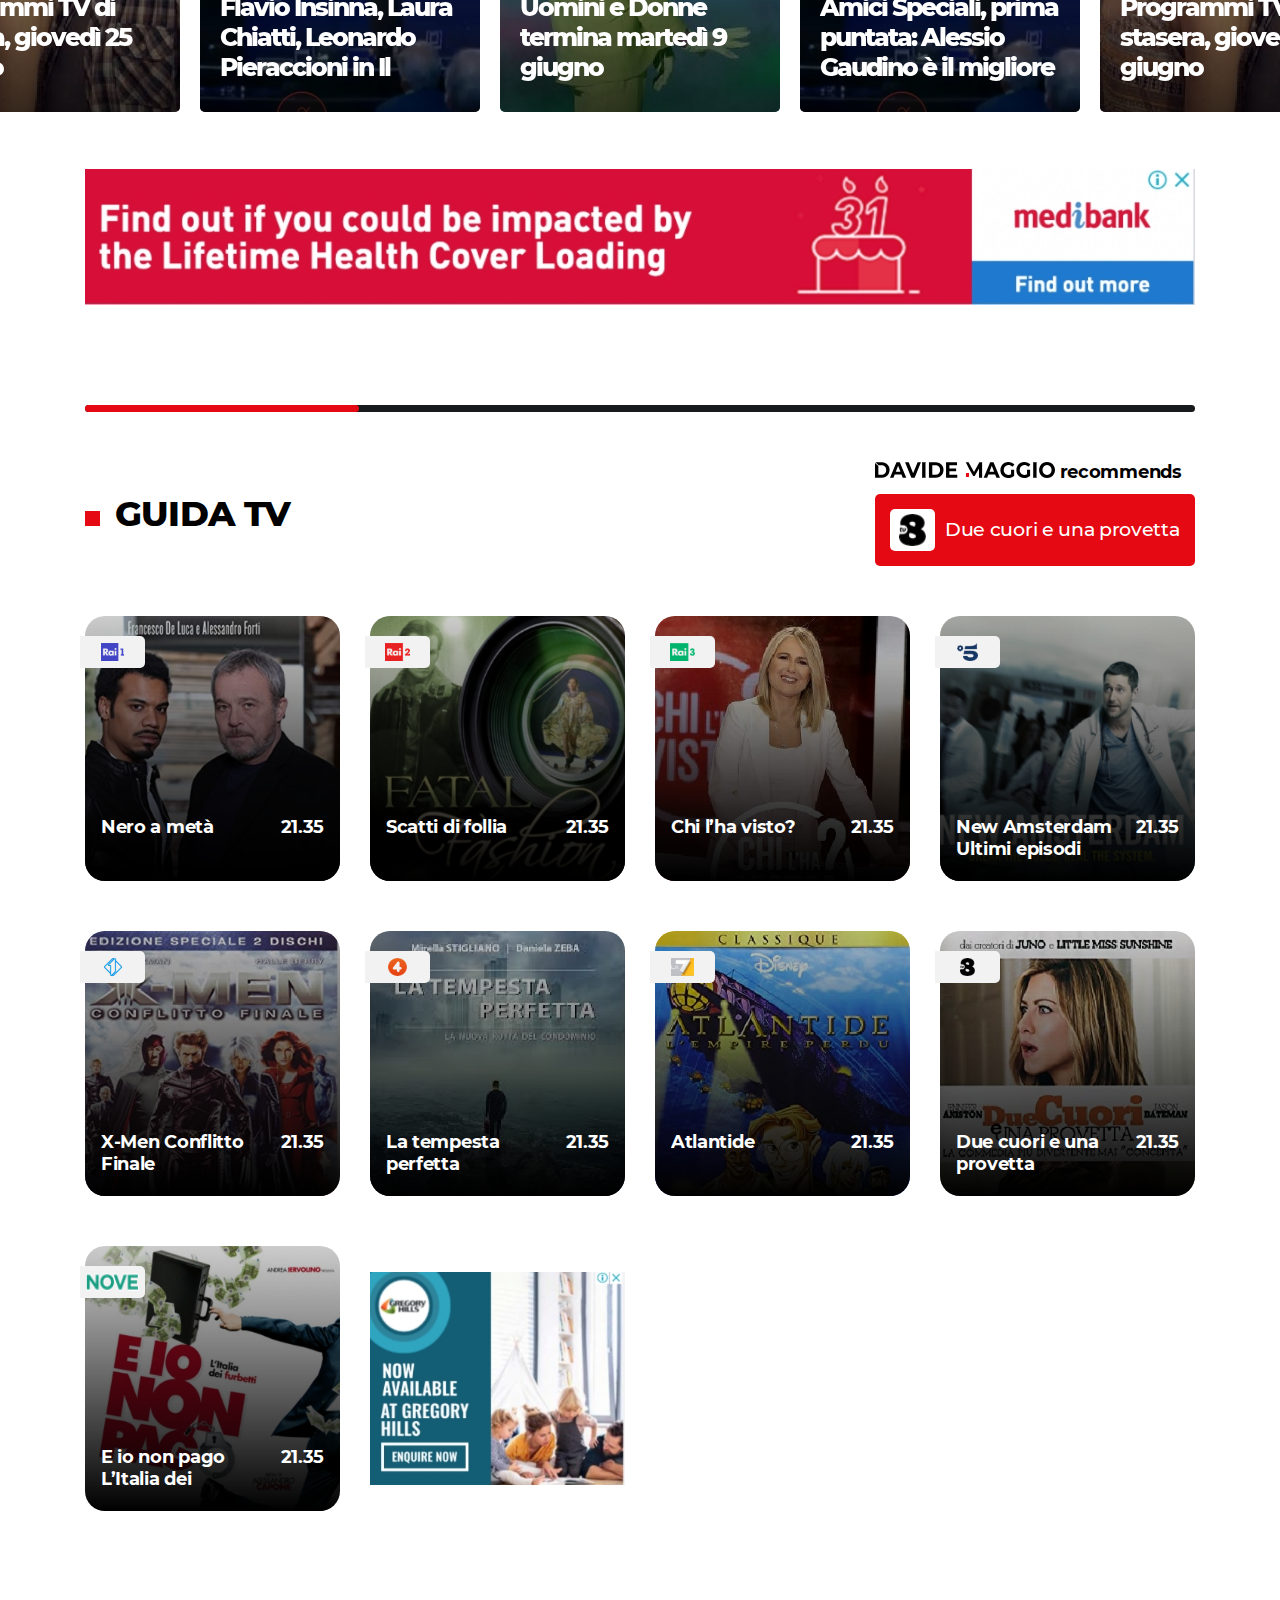
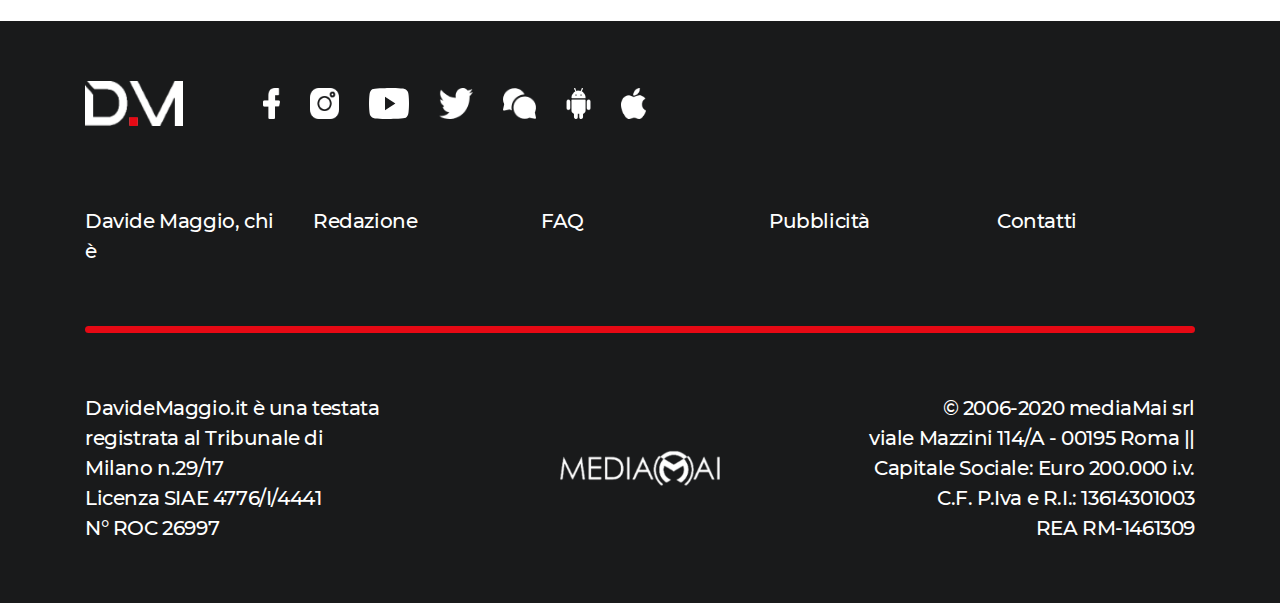
==== commit 8fdc9a6d: "Final Changes on home page" ====
--- a/boom.html
+++ b/boom.html
@@ -844,86 +844,78 @@
             <div class="foto-slider">
                 <div class="slide">
                     <div class="foto-slide-inner">
-                        <a href="javascript:void(0)">
-                            <div class="foto-image-part">
-                                <img class="img-border-radius foto-slide-image" src="assets/images/foto-slide-01.jpeg" alt="slide01">
-                                <div class="shadow-image img-border-radius foto-slide-shadow"></div>
-                                <div class="foto-camera-img"><img class="foto-carema" src="assets/images/foto-camera-icon.png" alt=""></div>
-                                <div class="foto-slide-content">
-                                    <div class="content-category-info green-back">TRENDING</div>
-                                    <h2>Uomini e Donne termina martedì 9 giugno</h2>
-                                </div>
-                            </div>
-                            <div class="foto-slide-flip-content img-border-radius">
+                        <div class="foto-image-part">
+                            <img class="img-border-radius foto-slide-image" src="assets/images/foto-slide-01.jpeg" alt="slide01">
+                            <div class="shadow-image img-border-radius foto-slide-shadow"></div>
+                            <div class="foto-camera-img"><img class="foto-carema" src="assets/images/foto-camera-icon.png" alt=""></div>
+                            <div class="foto-slide-content">
                                 <div class="content-category-info green-back">TRENDING</div>
                                 <h2>Uomini e Donne termina martedì 9 giugno</h2>
-                                <p>Sospeso a metà marzo, ripartito il 20 aprile con una versione inedita e tornato dal 4 maggio in studio, Uomini e Donne posticipa la chiusura di stagione. Maria De Filippi ha infatti deciso di allungare il programma del
-                                    pomeriggio di Canale 5 fino a giugno.</p>
-                            </div>
-                        </a>
+                            </div>
+                        </div>
+                        <div class="foto-slide-flip-content img-border-radius">
+                            <div class="content-category-info green-back">TRENDING</div>
+                            <h2>Uomini e Donne termina martedì 9 giugno</h2>
+                            <p>Sospeso a metà marzo, ripartito il 20 aprile con una versione inedita e tornato dal 4 maggio in studio, Uomini e Donne posticipa la chiusura di stagione. Maria De Filippi ha infatti deciso di allungare il programma del pomeriggio
+                                di Canale 5 fino a giugno.</p>
+                        </div>
                     </div>
                 </div>
                 <div class="slide">
                     <div class="foto-slide-inner">
-                        <a href="javascript:void(0)">
-                            <div class="foto-image-part">
-                                <img class="img-border-radius foto-slide-image" src="assets/images/foto-slide-02.jpeg" alt="slide02">
-                                <div class="shadow-image img-border-radius foto-slide-shadow"></div>
-                                <div class="foto-camera-img"><img class="foto-carema" src="assets/images/foto-camera-icon.png" alt=""></div>
-                                <div class="foto-slide-content">
-                                    <div class="content-category-info orange-back">DANCE</div>
-                                    <h2>Amici Speciali, prima puntata: Alessio Gaudino è il migliore</h2>
-                                </div>
-                            </div>
-                            <div class="foto-slide-flip-content img-border-radius">
+                        <div class="foto-image-part">
+                            <img class="img-border-radius foto-slide-image" src="assets/images/foto-slide-02.jpeg" alt="slide02">
+                            <div class="shadow-image img-border-radius foto-slide-shadow"></div>
+                            <div class="foto-camera-img"><img class="foto-carema" src="assets/images/foto-camera-icon.png" alt=""></div>
+                            <div class="foto-slide-content">
                                 <div class="content-category-info orange-back">DANCE</div>
                                 <h2>Amici Speciali, prima puntata: Alessio Gaudino è il migliore</h2>
-                                <p>Sospeso a metà marzo, ripartito il 20 aprile con una versione inedita e tornato dal 4 maggio in studio, Uomini e Donne posticipa la chiusura di stagione. Maria De Filippi ha infatti deciso di allungare il programma del
-                                    pomeriggio di Canale 5 fino a giugno.</p>
-                            </div>
-                        </a>
+                            </div>
+                        </div>
+                        <div class="foto-slide-flip-content img-border-radius">
+                            <div class="content-category-info orange-back">DANCE</div>
+                            <h2>Amici Speciali, prima puntata: Alessio Gaudino è il migliore</h2>
+                            <p>Sospeso a metà marzo, ripartito il 20 aprile con una versione inedita e tornato dal 4 maggio in studio, Uomini e Donne posticipa la chiusura di stagione. Maria De Filippi ha infatti deciso di allungare il programma del pomeriggio
+                                di Canale 5 fino a giugno.</p>
+                        </div>
                     </div>
                 </div>
                 <div class="slide">
                     <div class="foto-slide-inner">
-                        <a href="javascript:void(0)">
-                            <div class="foto-image-part">
-                                <img class="img-border-radius foto-slide-image" src="assets/images/foto-slide-03.jpeg" alt="slide03">
-                                <div class="shadow-image img-border-radius foto-slide-shadow"></div>
-                                <div class="foto-camera-img"><img class="foto-carema" src="assets/images/foto-camera-icon.png" alt=""></div>
-                                <div class="foto-slide-content">
-                                    <div class="content-category-info violet-back">SHOW</div>
-                                    <h2>Programmi TV di stasera, giovedì 25 giugno</h2>
-                                </div>
-                            </div>
-                            <div class="foto-slide-flip-content img-border-radius">
+                        <div class="foto-image-part">
+                            <img class="img-border-radius foto-slide-image" src="assets/images/foto-slide-03.jpeg" alt="slide03">
+                            <div class="shadow-image img-border-radius foto-slide-shadow"></div>
+                            <div class="foto-camera-img"><img class="foto-carema" src="assets/images/foto-camera-icon.png" alt=""></div>
+                            <div class="foto-slide-content">
                                 <div class="content-category-info violet-back">SHOW</div>
                                 <h2>Programmi TV di stasera, giovedì 25 giugno</h2>
-                                <p>Sospeso a metà marzo, ripartito il 20 aprile con una versione inedita e tornato dal 4 maggio in studio, Uomini e Donne posticipa la chiusura di stagione. Maria De Filippi ha infatti deciso di allungare il programma del
-                                    pomeriggio di Canale 5 fino a giugno.</p>
-                            </div>
-                        </a>
+                            </div>
+                        </div>
+                        <div class="foto-slide-flip-content img-border-radius">
+                            <div class="content-category-info violet-back">SHOW</div>
+                            <h2>Programmi TV di stasera, giovedì 25 giugno</h2>
+                            <p>Sospeso a metà marzo, ripartito il 20 aprile con una versione inedita e tornato dal 4 maggio in studio, Uomini e Donne posticipa la chiusura di stagione. Maria De Filippi ha infatti deciso di allungare il programma del pomeriggio
+                                di Canale 5 fino a giugno.</p>
+                        </div>
                     </div>
                 </div>
                 <div class="slide">
                     <div class="foto-slide-inner">
-                        <a href="javascript:void(0)">
-                            <div class="foto-image-part">
-                                <img class="img-border-radius foto-slide-image" src="assets/images/foto-slide-02.jpeg" alt="slide02">
-                                <div class="shadow-image img-border-radius foto-slide-shadow"></div>
-                                <div class="foto-camera-img"><img class="foto-carema" src="assets/images/foto-camera-icon.png" alt=""></div>
-                                <div class="foto-slide-content">
-                                    <div class="content-category-info blue-back">TELEVISION</div>
-                                    <h2>Flavio Insinna, Laura Chiatti, Leonardo Pieraccioni in Il</h2>
-                                </div>
-                            </div>
-                            <div class="foto-slide-flip-content img-border-radius">
+                        <div class="foto-image-part">
+                            <img class="img-border-radius foto-slide-image" src="assets/images/foto-slide-02.jpeg" alt="slide02">
+                            <div class="shadow-image img-border-radius foto-slide-shadow"></div>
+                            <div class="foto-camera-img"><img class="foto-carema" src="assets/images/foto-camera-icon.png" alt=""></div>
+                            <div class="foto-slide-content">
                                 <div class="content-category-info blue-back">TELEVISION</div>
                                 <h2>Flavio Insinna, Laura Chiatti, Leonardo Pieraccioni in Il</h2>
-                                <p>Sospeso a metà marzo, ripartito il 20 aprile con una versione inedita e tornato dal 4 maggio in studio, Uomini e Donne posticipa la chiusura di stagione. Maria De Filippi ha infatti deciso di allungare il programma del
-                                    pomeriggio di Canale 5 fino a giugno.</p>
-                            </div>
-                        </a>
+                            </div>
+                        </div>
+                        <div class="foto-slide-flip-content img-border-radius">
+                            <div class="content-category-info blue-back">TELEVISION</div>
+                            <h2>Flavio Insinna, Laura Chiatti, Leonardo Pieraccioni in Il</h2>
+                            <p>Sospeso a metà marzo, ripartito il 20 aprile con una versione inedita e tornato dal 4 maggio in studio, Uomini e Donne posticipa la chiusura di stagione. Maria De Filippi ha infatti deciso di allungare il programma del pomeriggio
+                                di Canale 5 fino a giugno.</p>
+                        </div>
                     </div>
                 </div>
             </div>
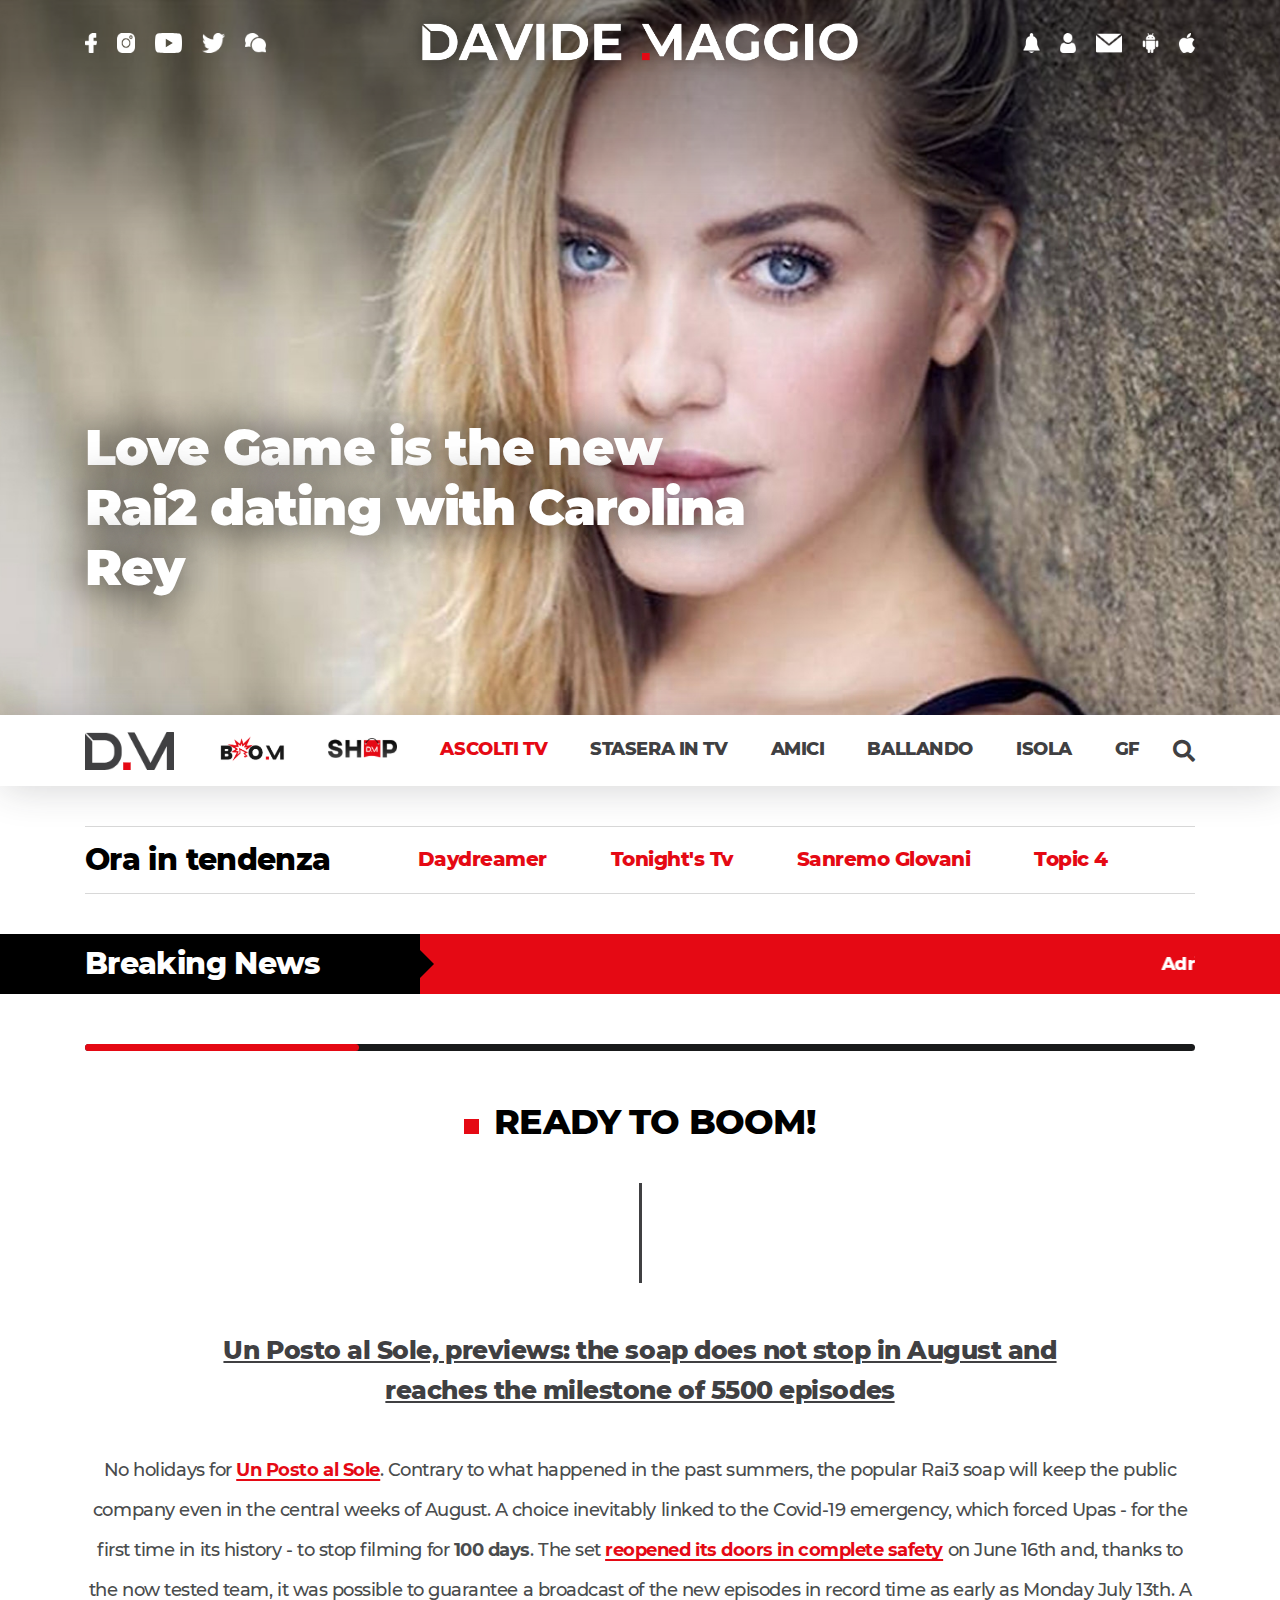
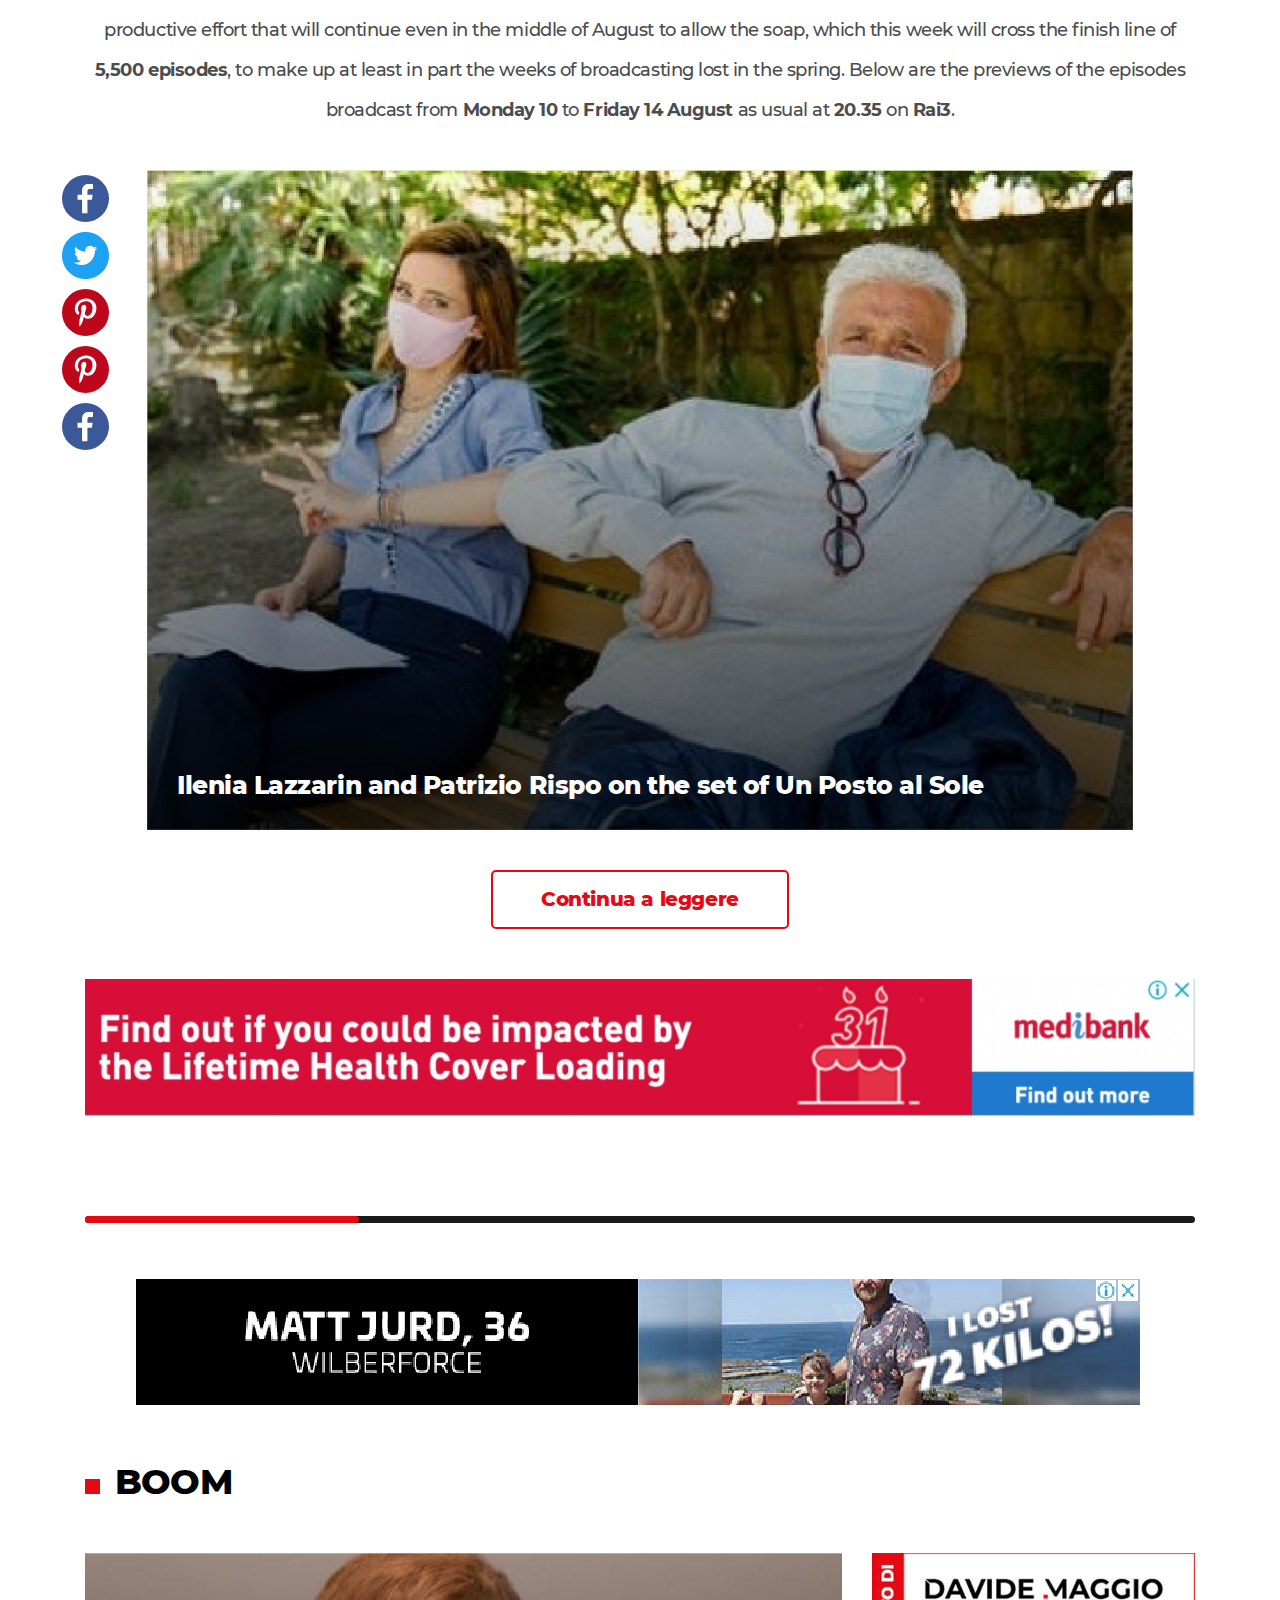
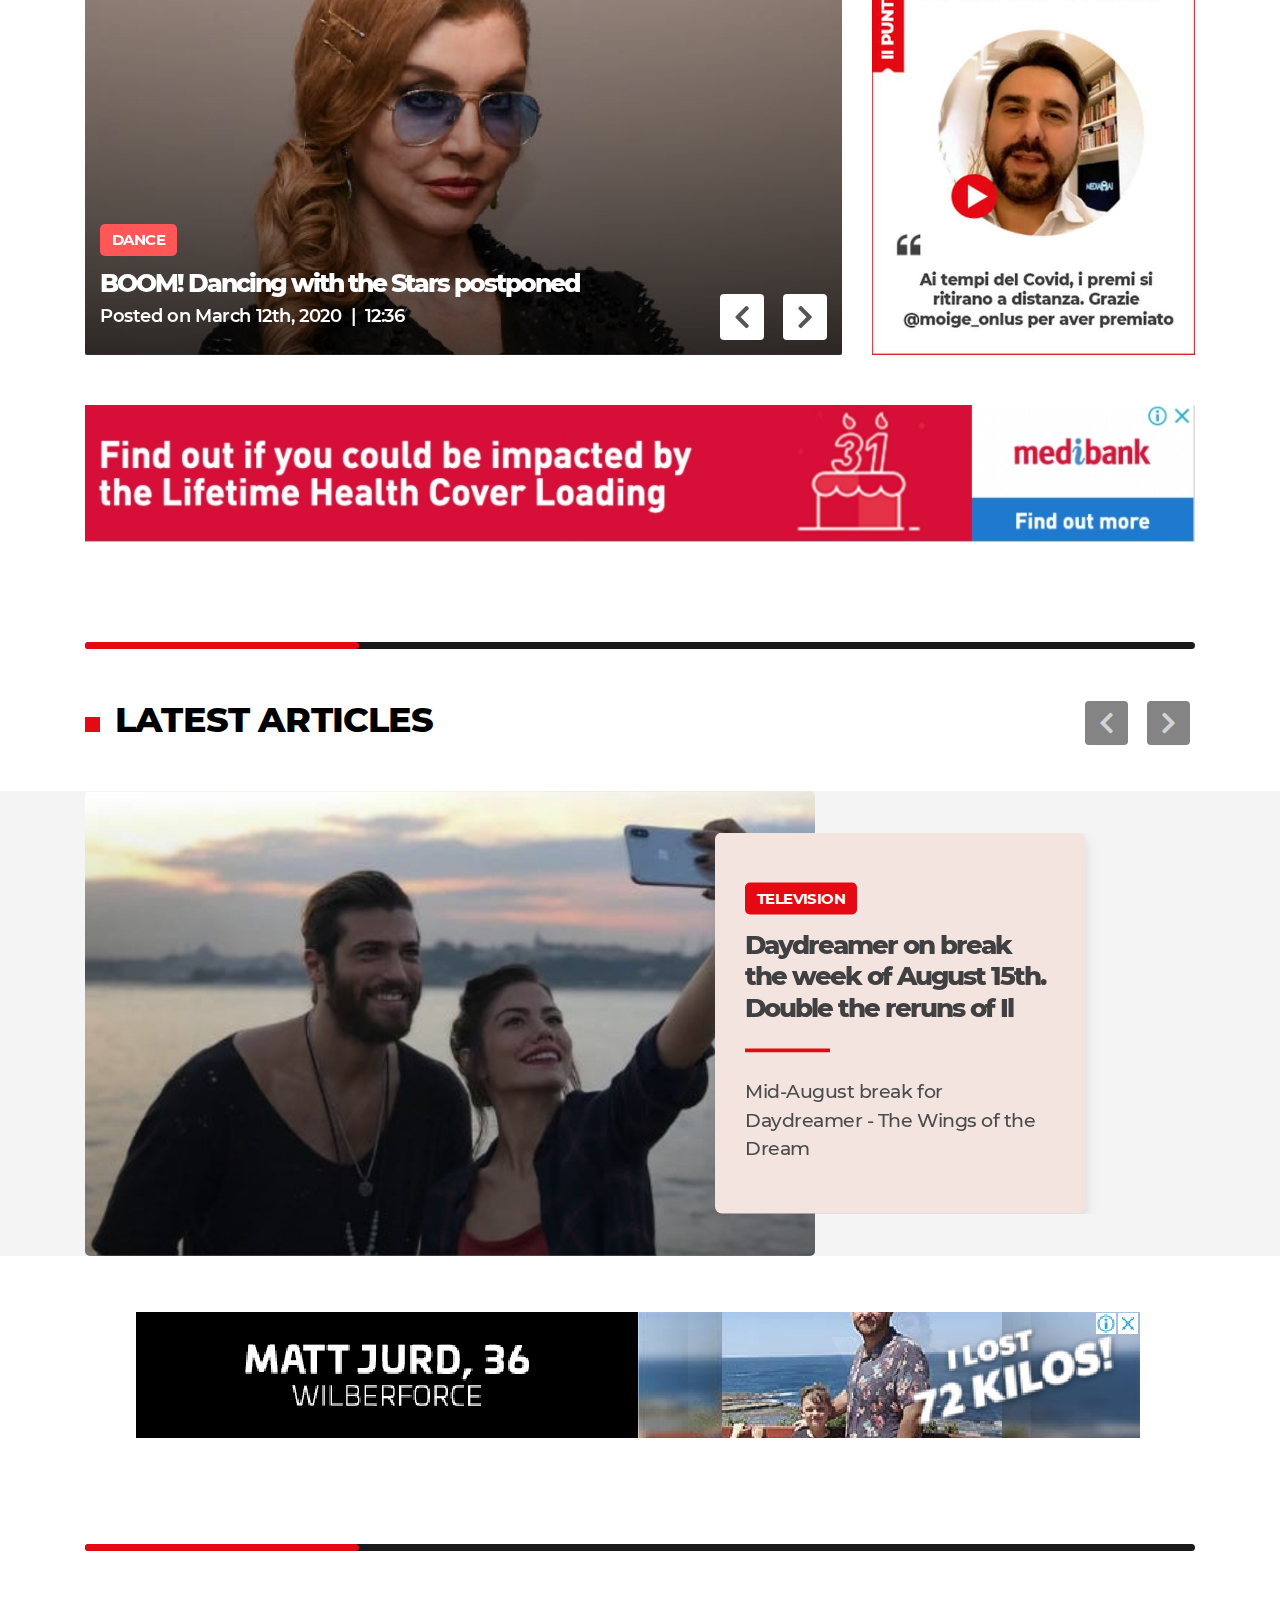
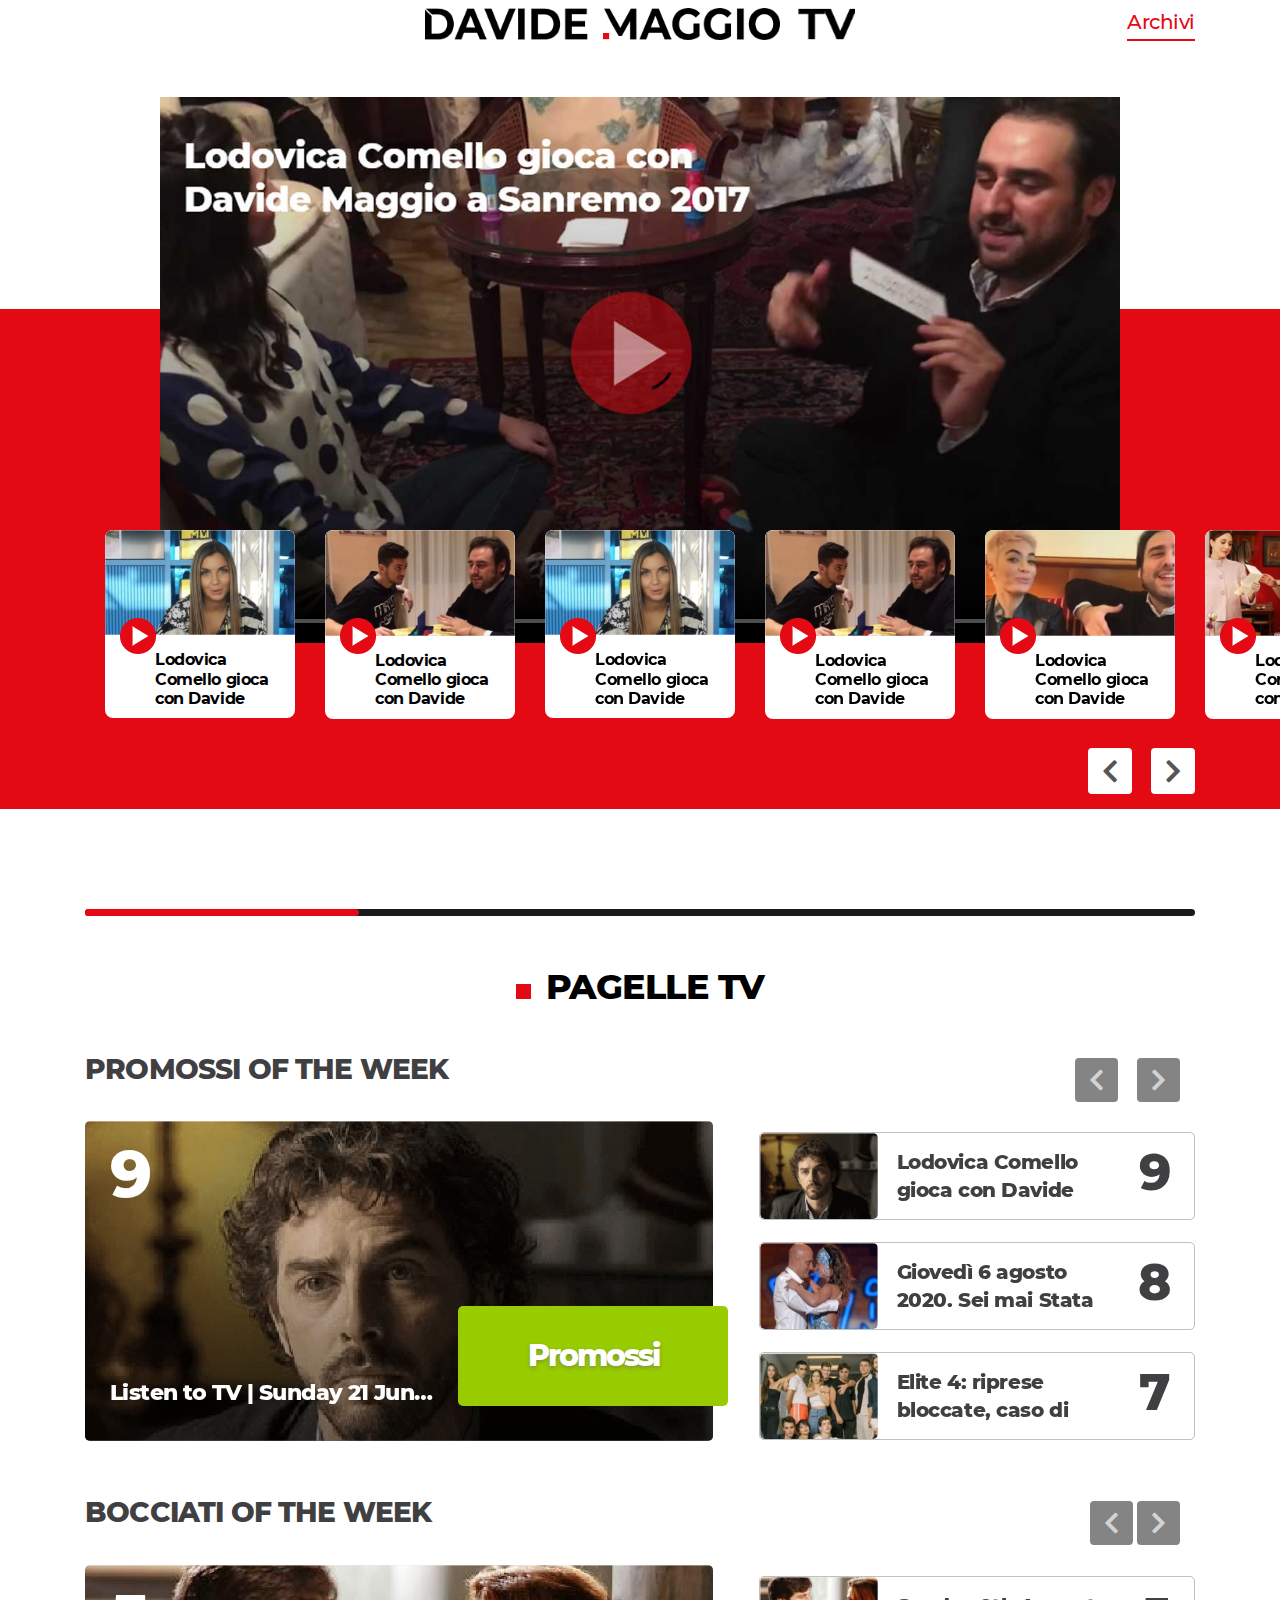
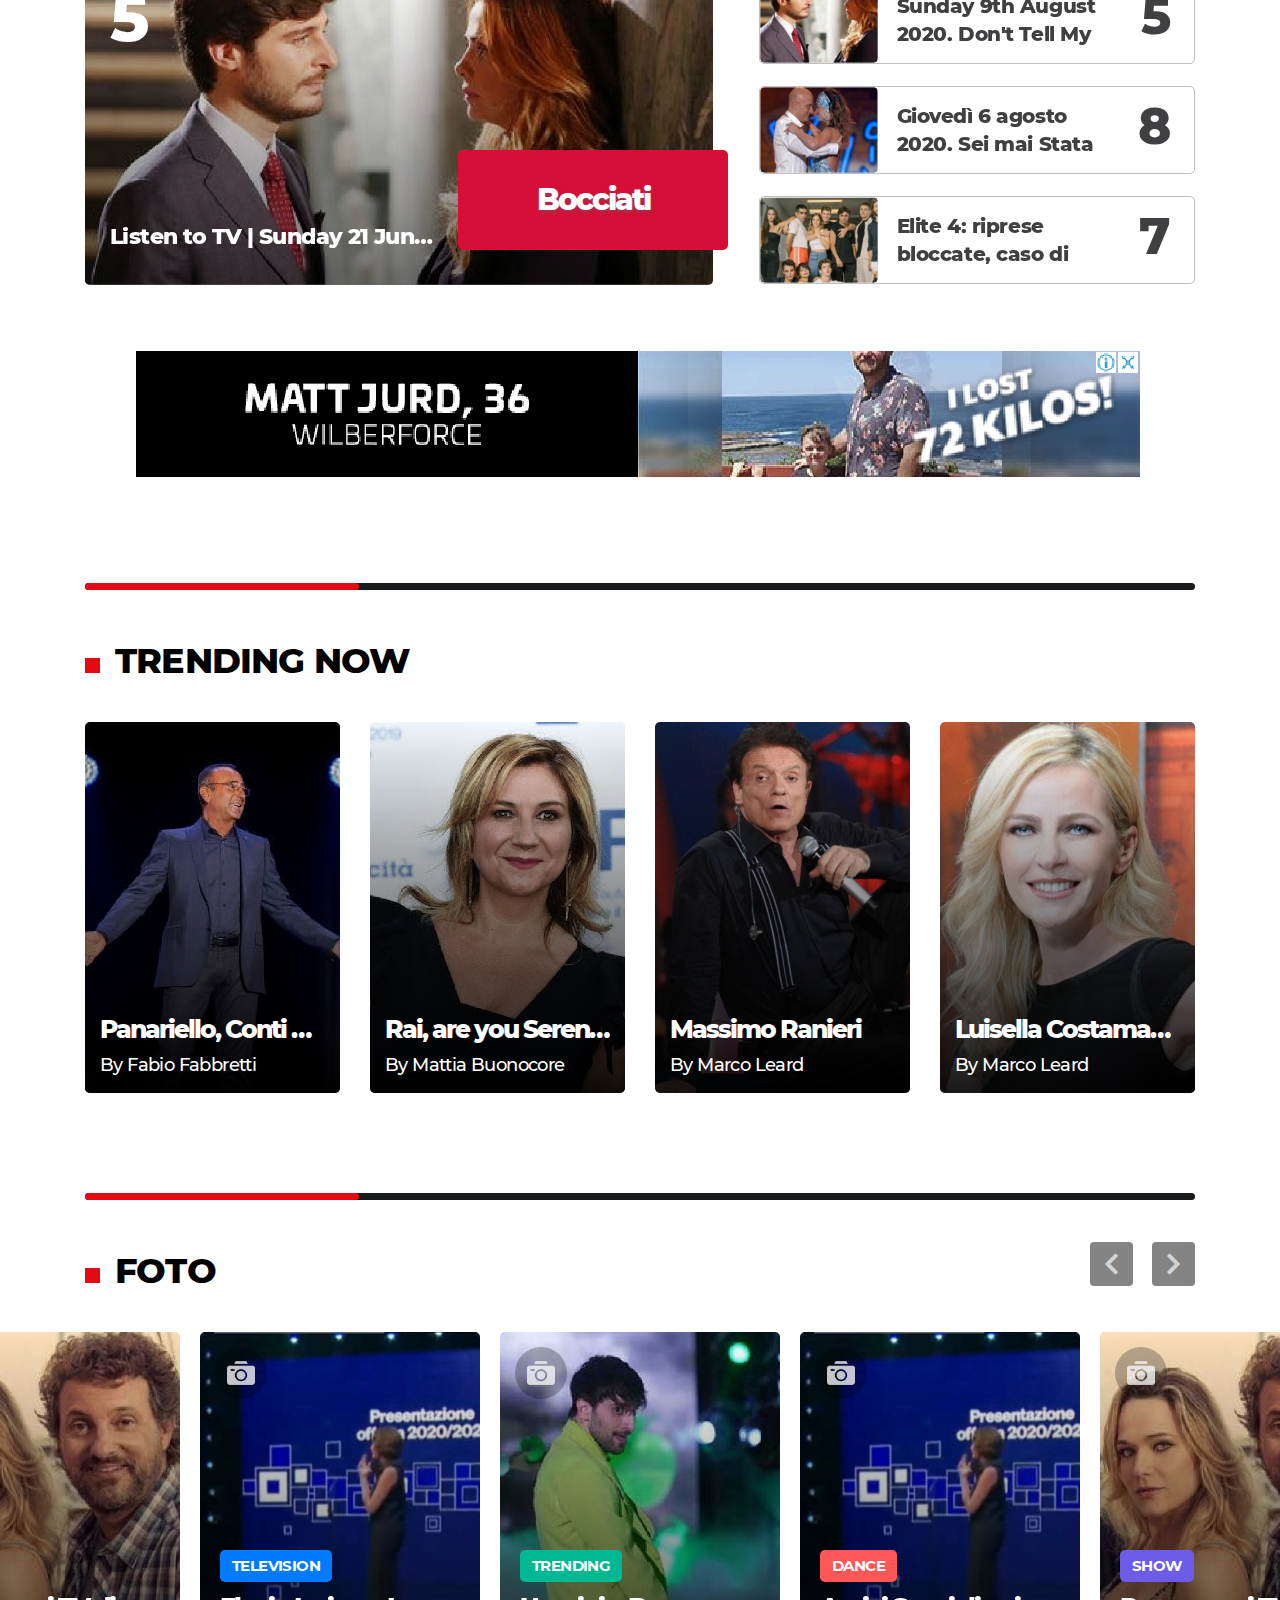
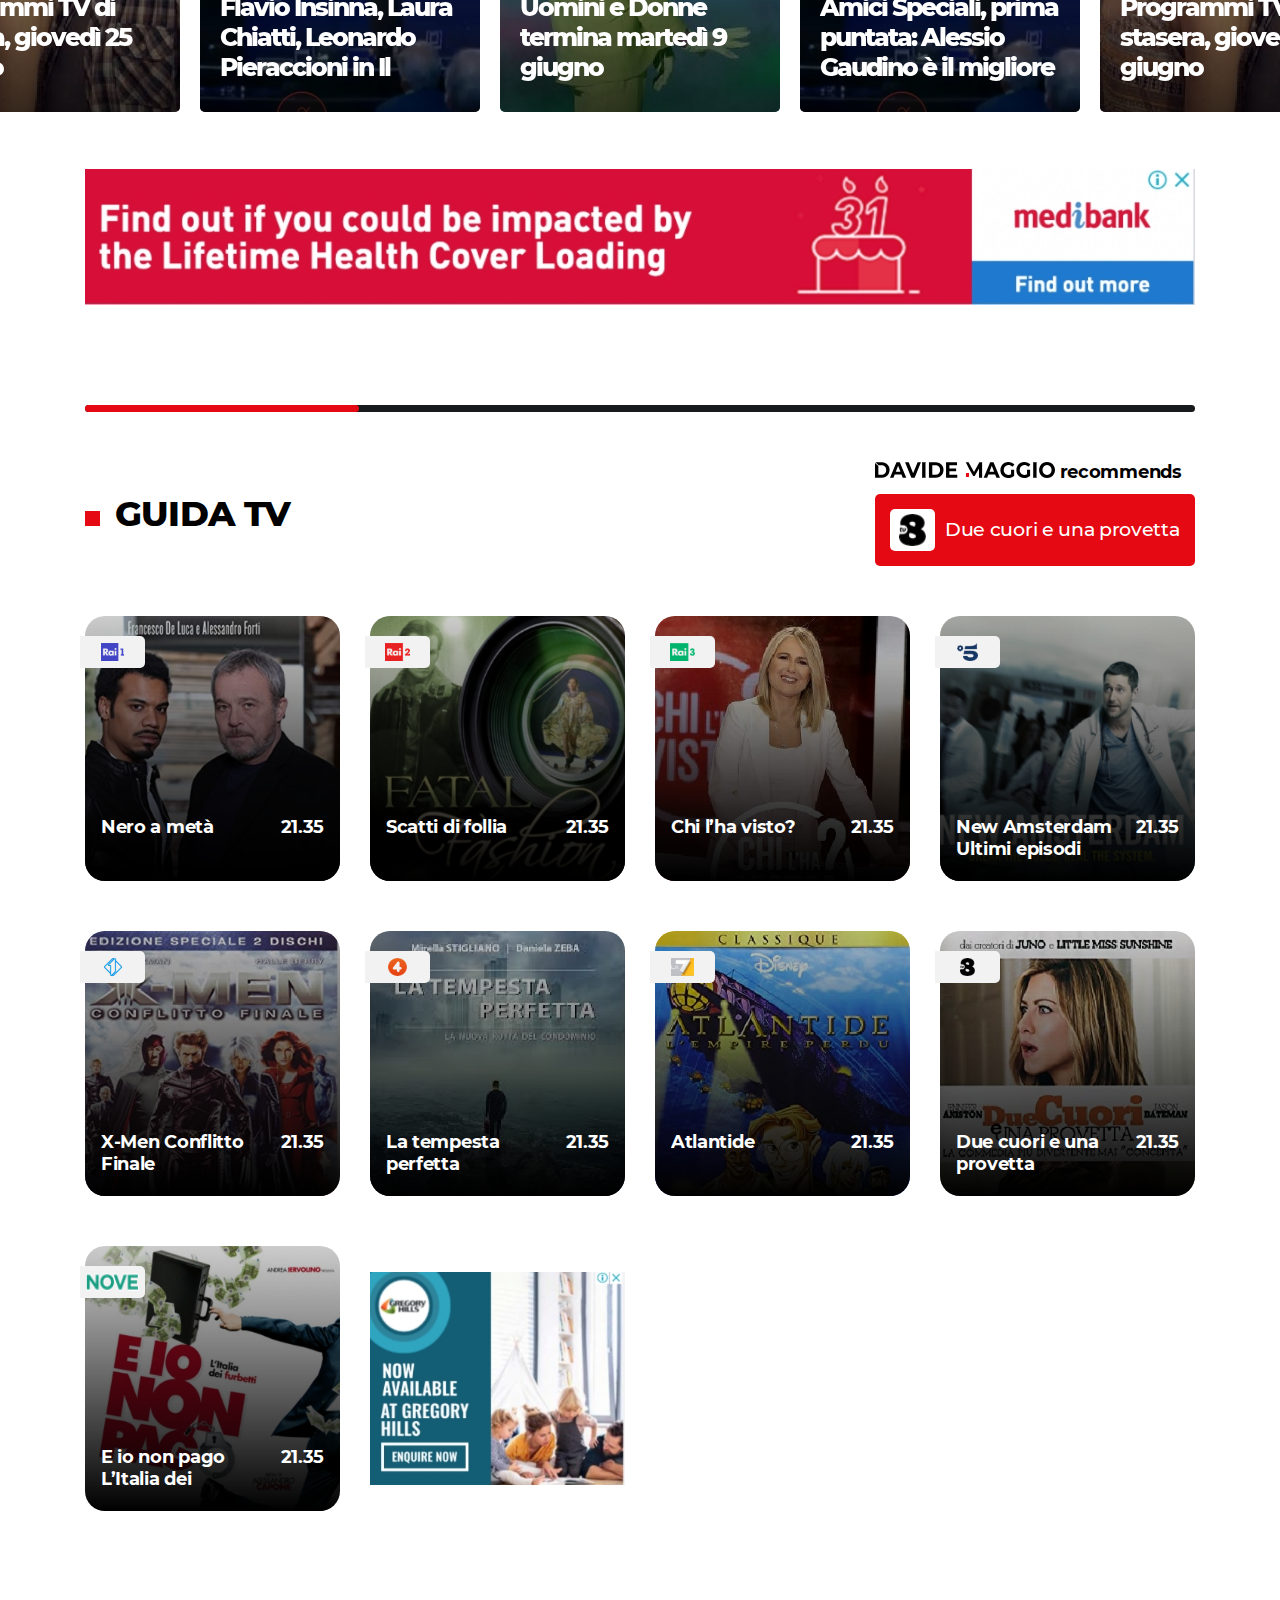
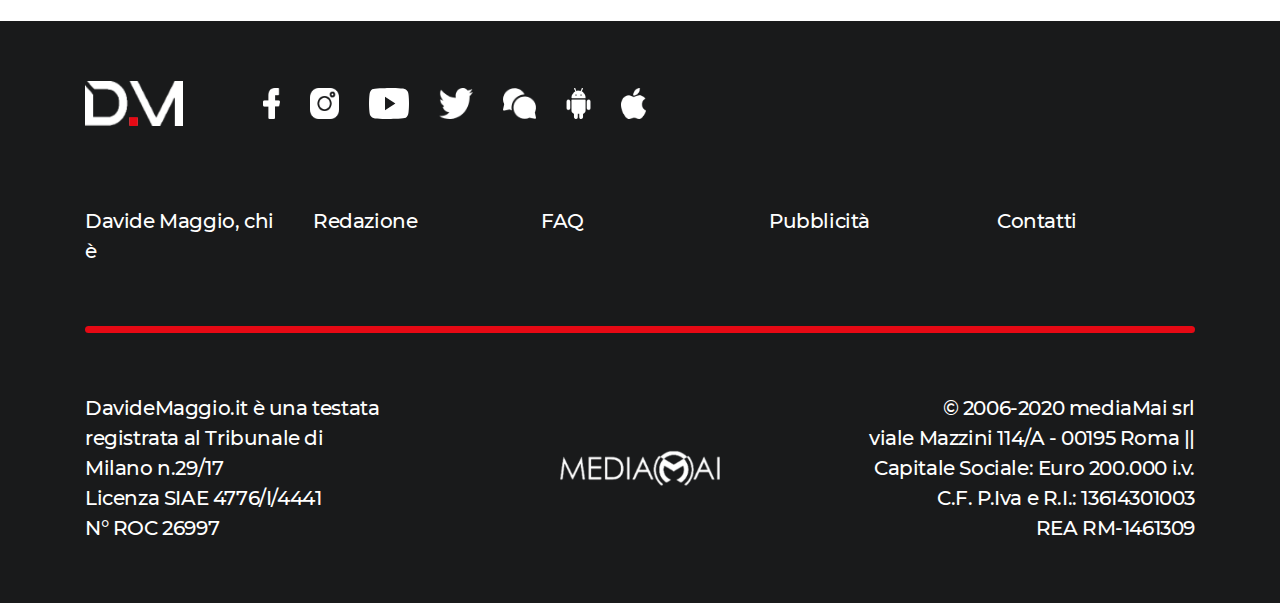
==== commit 1adbd492: "Deleted unwanted code from both pages" ====
--- a/boom.html
+++ b/boom.html
@@ -405,42 +405,42 @@
             <div class="video-slider-outer">
                 <div class="video-main-slider">
                     <div class="slide video-slide">
-                        <video class="video-slide-frame" controls poster="assets/images/video-poster.jpg" id="slide-video" onclick="playPause()">
+                        <video class="video-slide-frame" controls poster="assets/images/video-poster.jpg" id="slide-video">
                             <source src="" type="video/mp4">
                             <source src="" type="video/ogg">
                             Your browser does not support the video tag.
                         </video>
                     </div>
                     <div class="slide video-slide">
-                        <video class="video-slide-frame" controls poster="assets/images/video-poster.jpg" id="slide-video" onclick="playPause()">
+                        <video class="video-slide-frame" controls poster="assets/images/video-poster.jpg" id="slide-video">
                             <source src="" type="video/mp4">
                             <source src="" type="video/ogg">
                             Your browser does not support the video tag.
                         </video>
                     </div>
                     <div class="slide video-slide">
-                        <video class="video-slide-frame" controls poster="assets/images/video-poster.jpg" id="slide-video" onclick="playPause()">
+                        <video class="video-slide-frame" controls poster="assets/images/video-poster.jpg" id="slide-video">
                             <source src="" type="video/mp4">
                             <source src="" type="video/ogg">
                             Your browser does not support the video tag.
                         </video>
                     </div>
                     <div class="slide video-slide">
-                        <video class="video-slide-frame" controls poster="assets/images/video-poster.jpg" id="slide-video" onclick="playPause()">
+                        <video class="video-slide-frame" controls poster="assets/images/video-poster.jpg" id="slide-video">
                             <source src="" type="video/mp4">
                             <source src="" type="video/ogg">
                             Your browser does not support the video tag.
                         </video>
                     </div>
                     <div class="slide video-slide">
-                        <video class="video-slide-frame" controls poster="assets/images/video-poster.jpg" id="slide-video" onclick="playPause()">
+                        <video class="video-slide-frame" controls poster="assets/images/video-poster.jpg" id="slide-video">
                             <source src="" type="video/mp4">
                             <source src="" type="video/ogg">
                             Your browser does not support the video tag.
                         </video>
                     </div>
                     <div class="slide video-slide">
-                        <video class="video-slide-frame" controls poster="assets/images/video-poster.jpg" id="slide-video" onclick="playPause()">
+                        <video class="video-slide-frame" controls poster="assets/images/video-poster.jpg" id="slide-video">
                             <source src="" type="video/mp4">
                             <source src="" type="video/ogg">
                             Your browser does not support the video tag.
--- a/assets/css/style.css
+++ b/assets/css/style.css
@@ -2502,6 +2502,7 @@
     width: 73%;
     position: relative;
     padding: 15px;
+    cursor: pointer;
 }
 
 .pagelle-small-slide-inner .pagelle-small-content-part h4 {
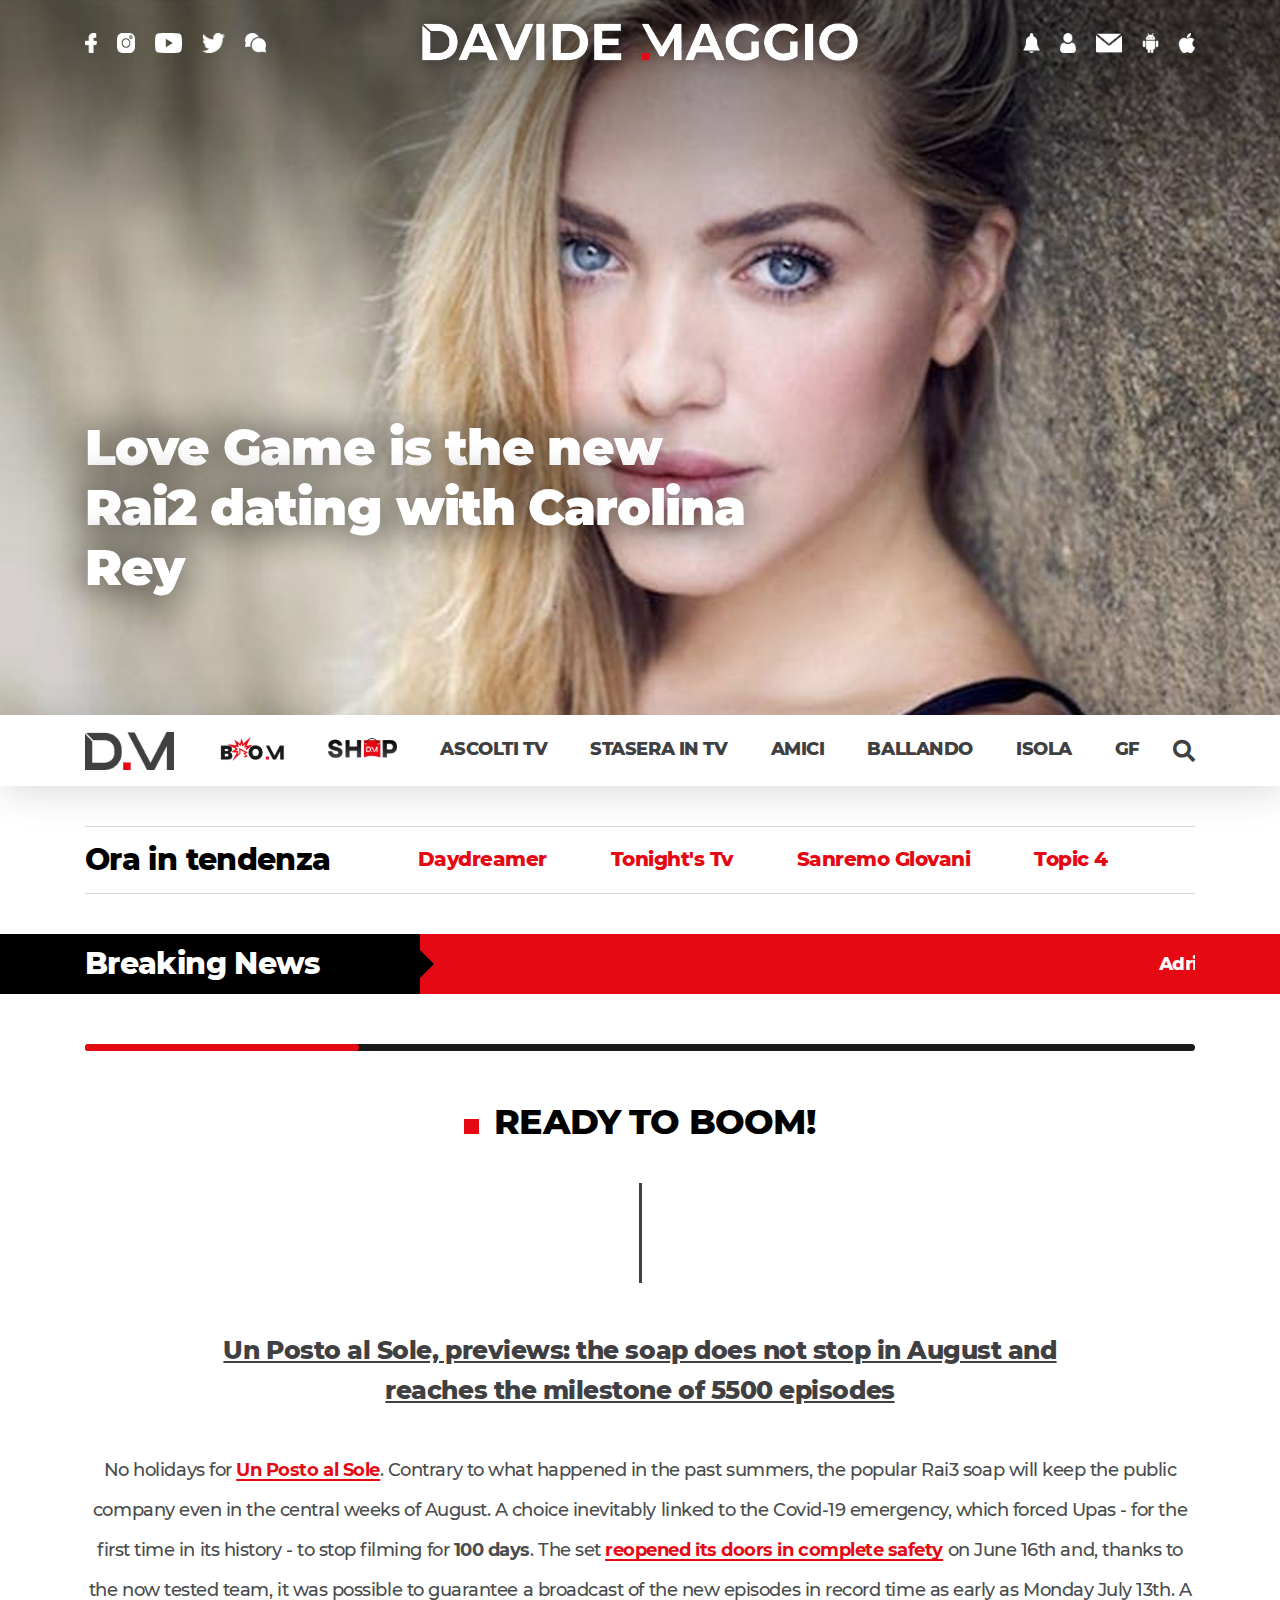
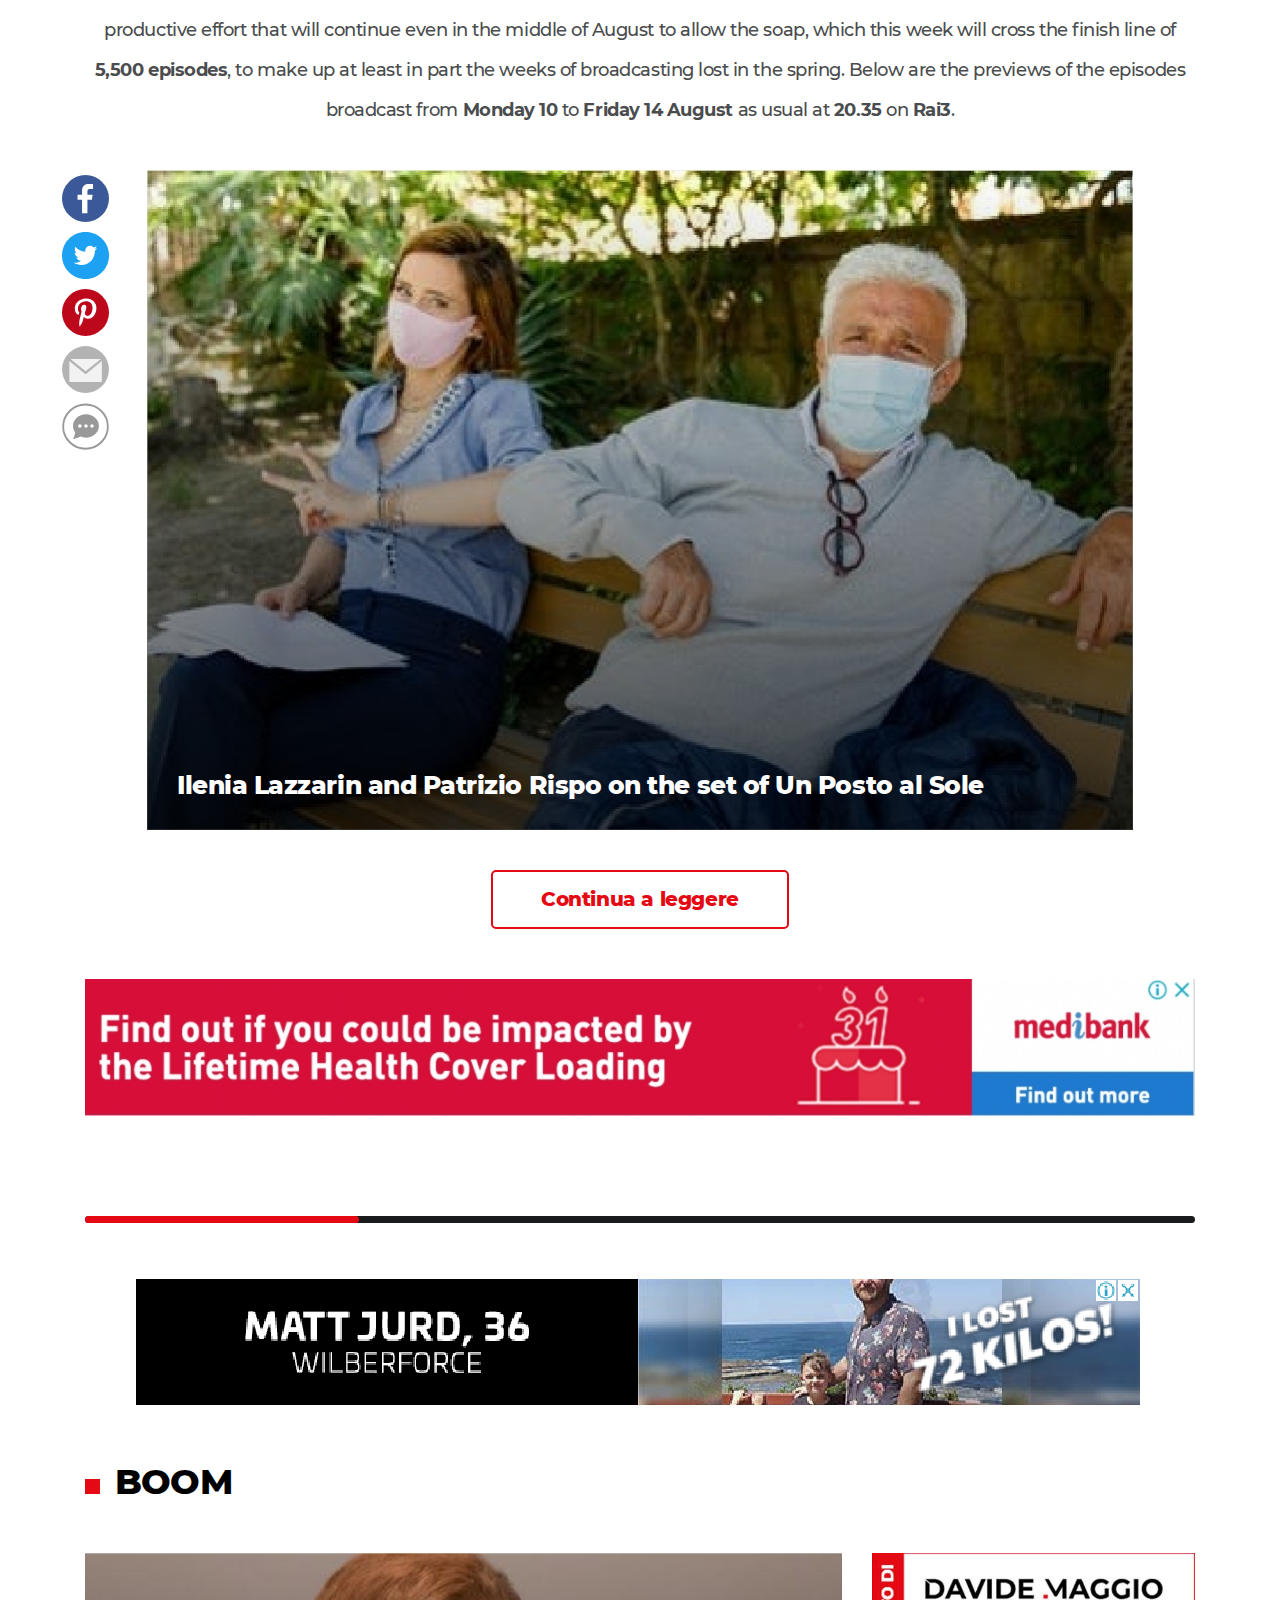
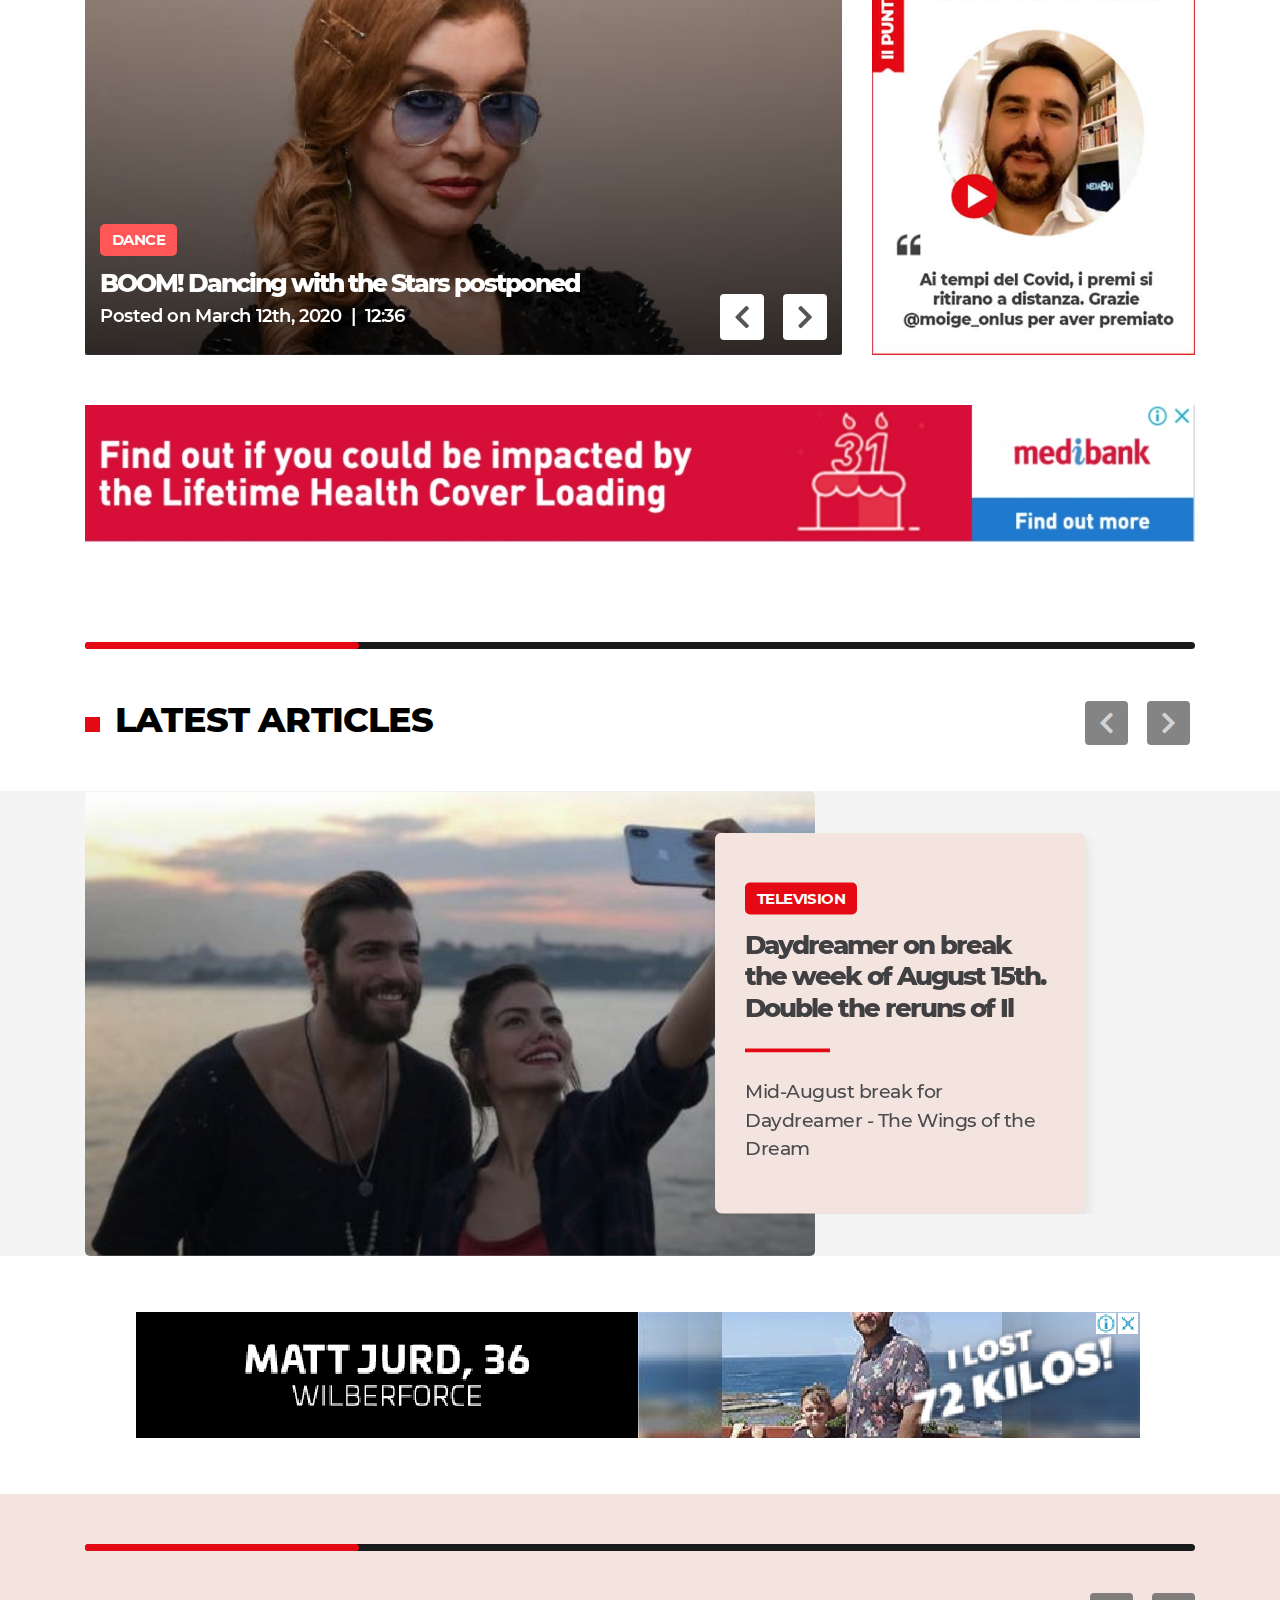
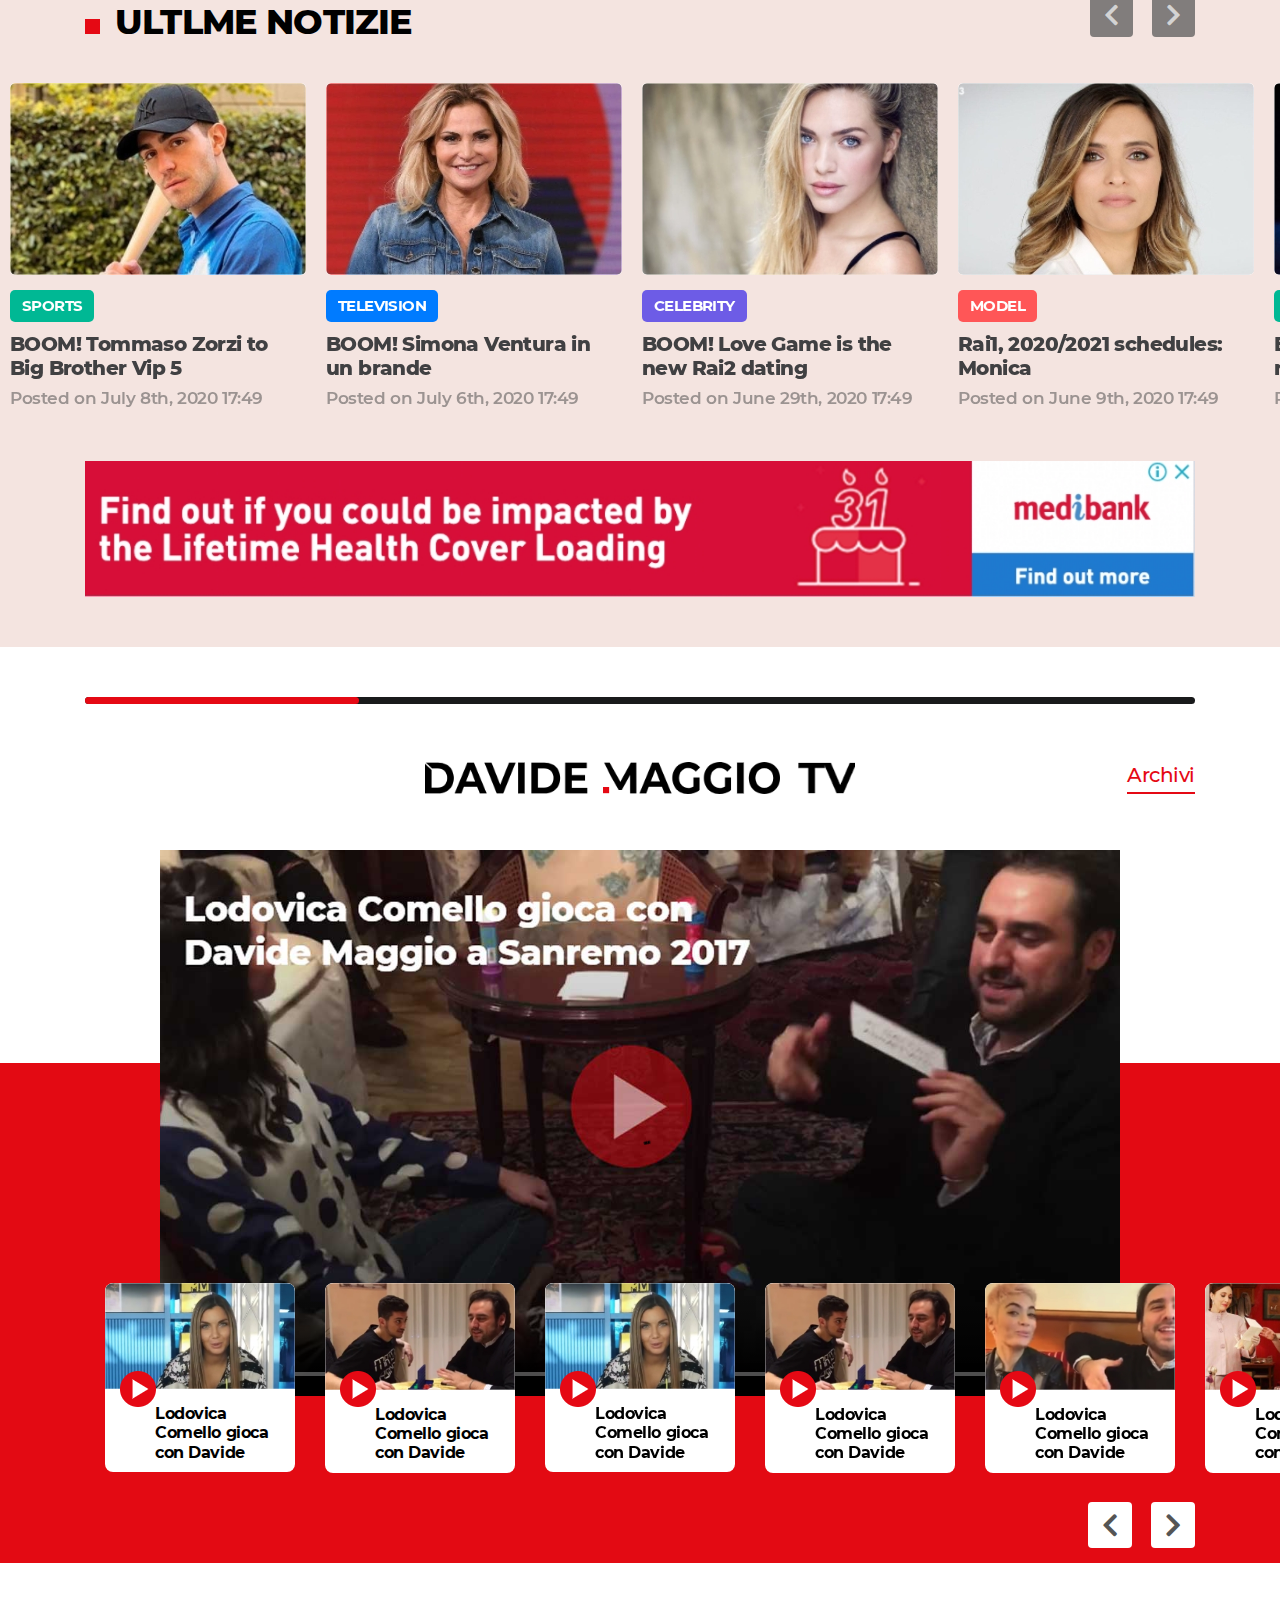
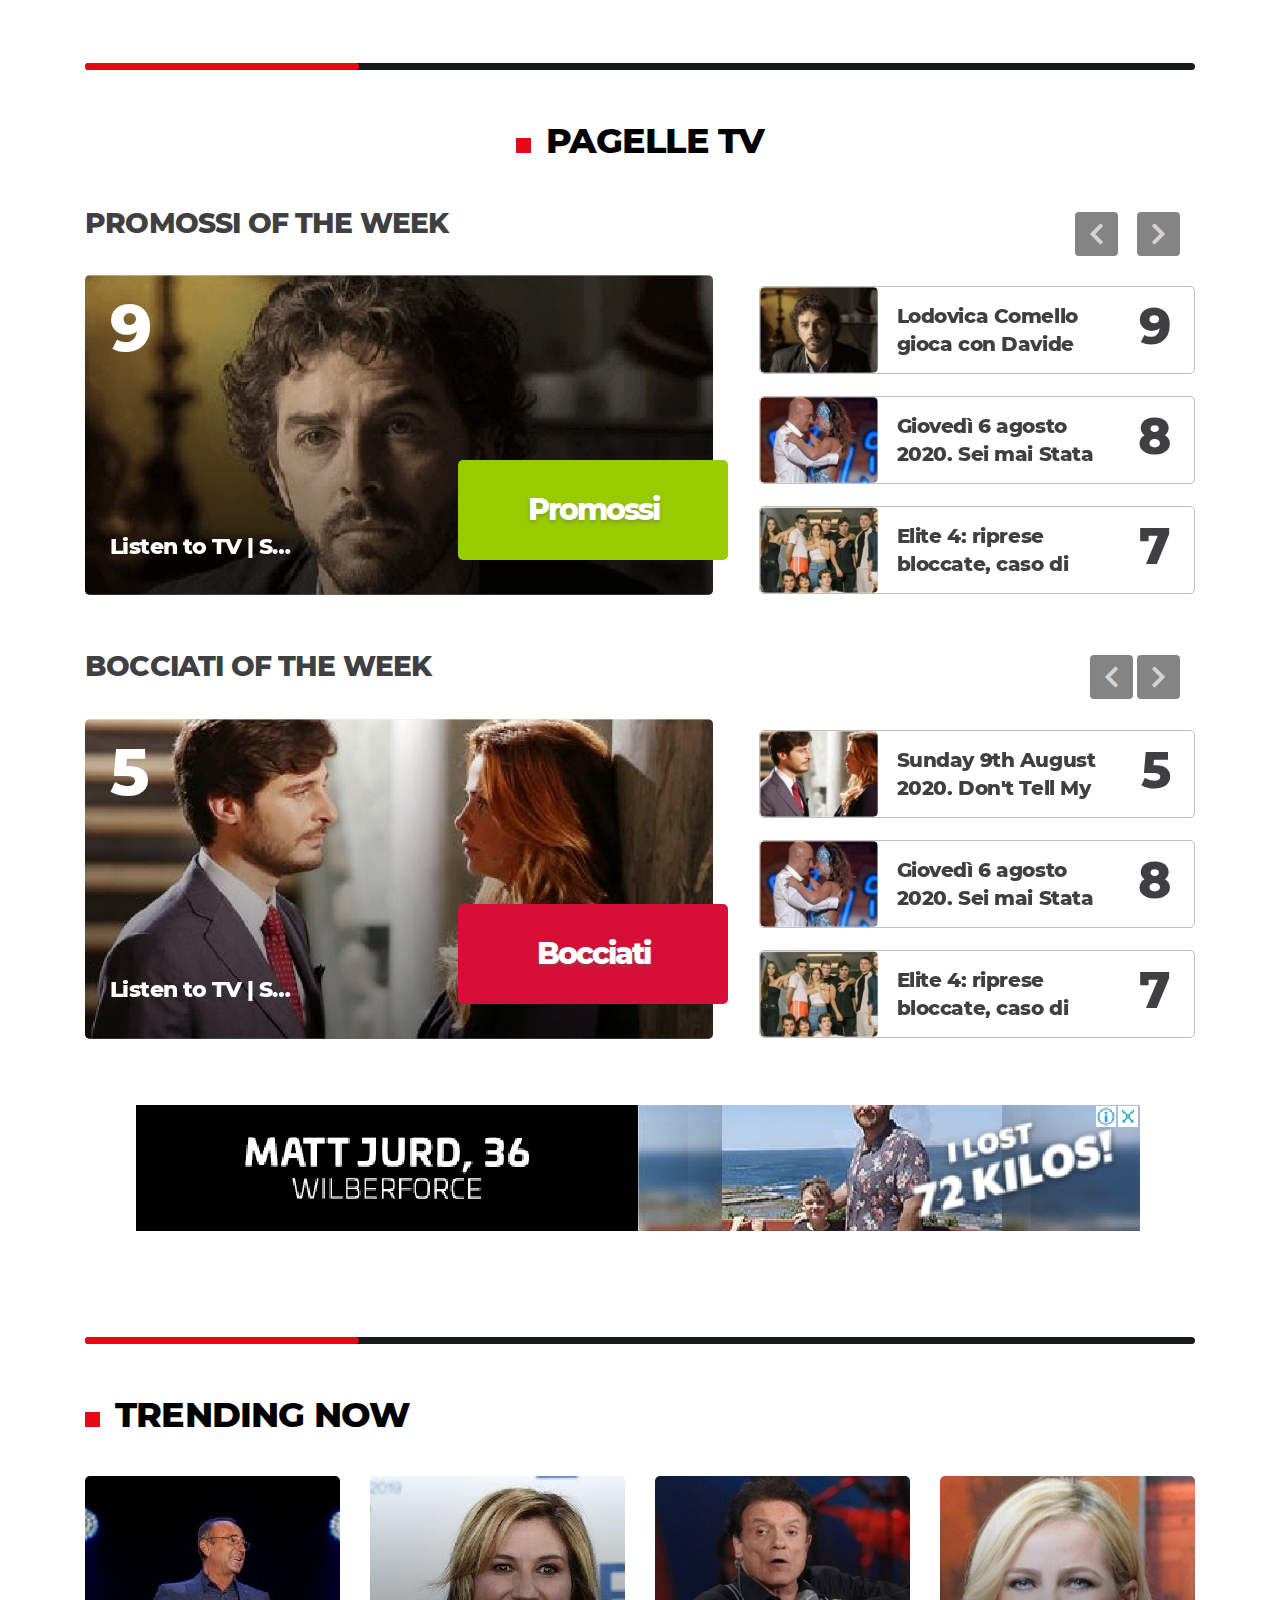
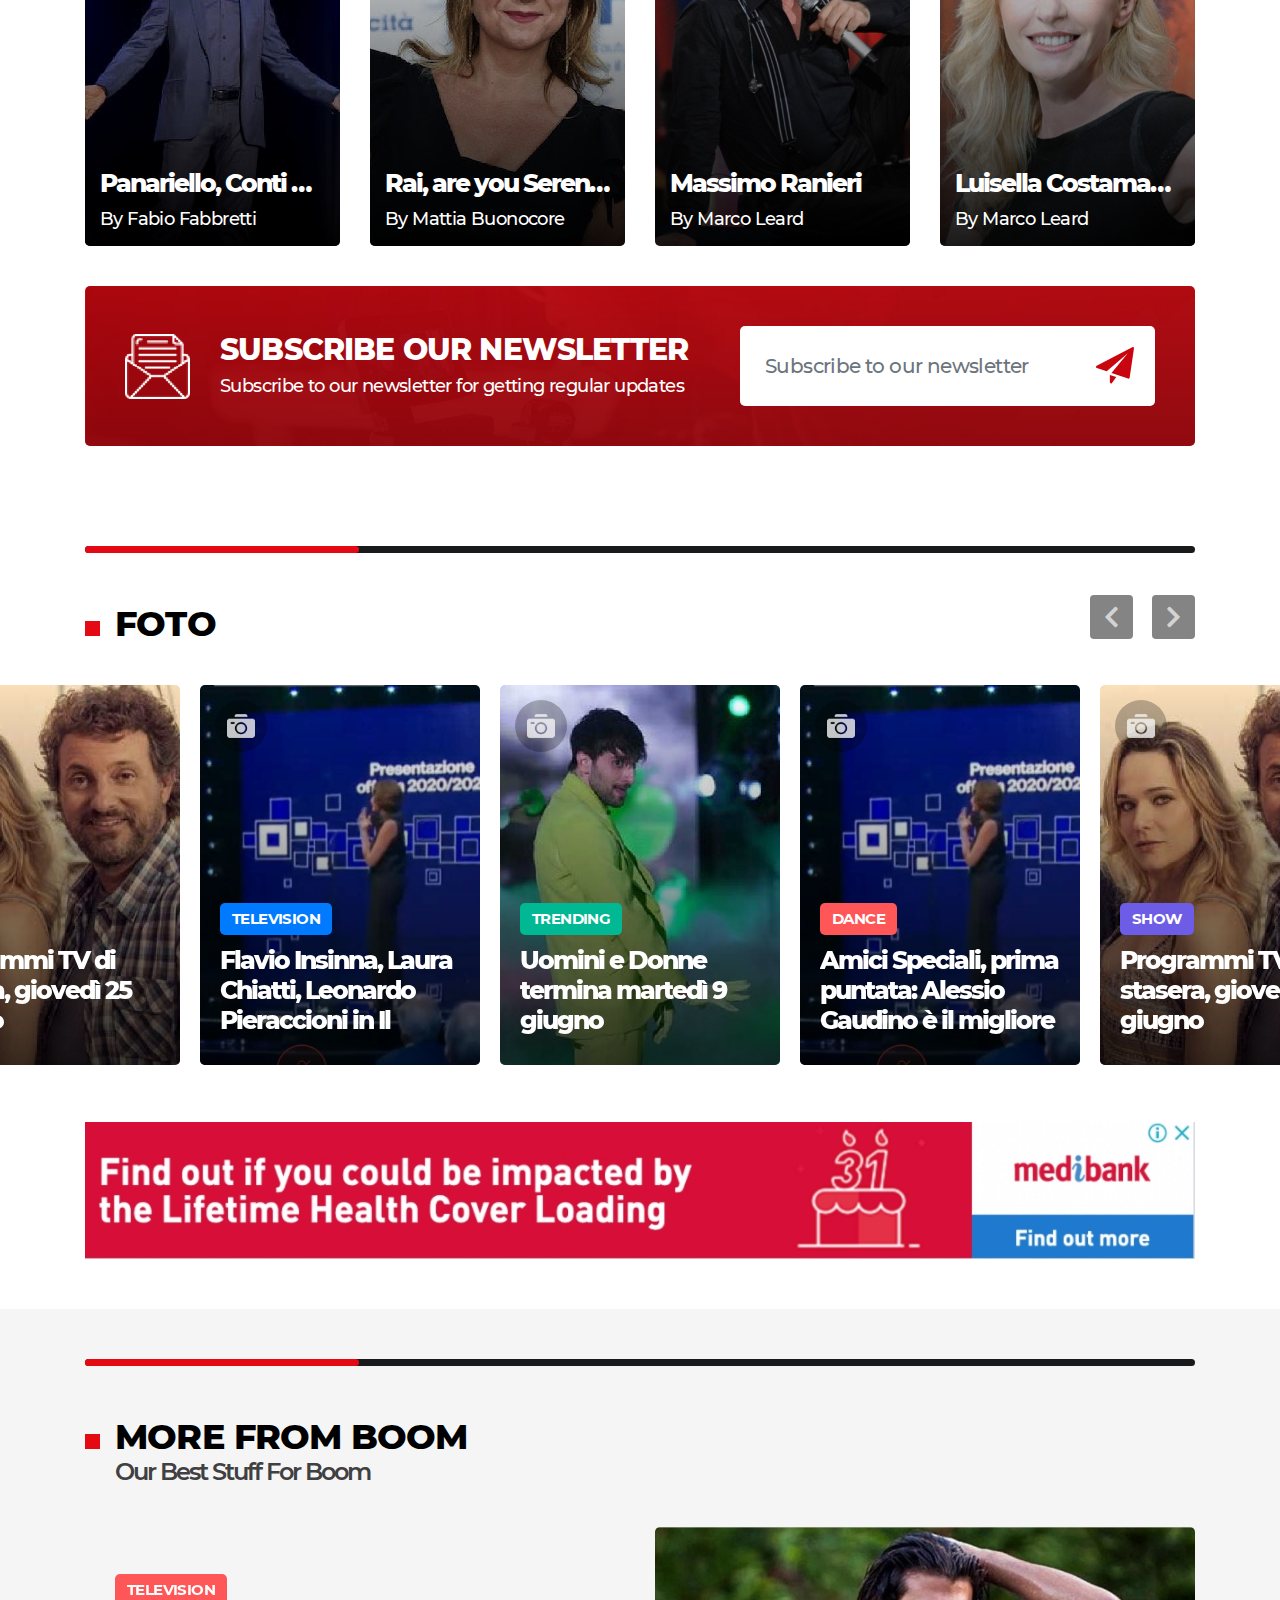
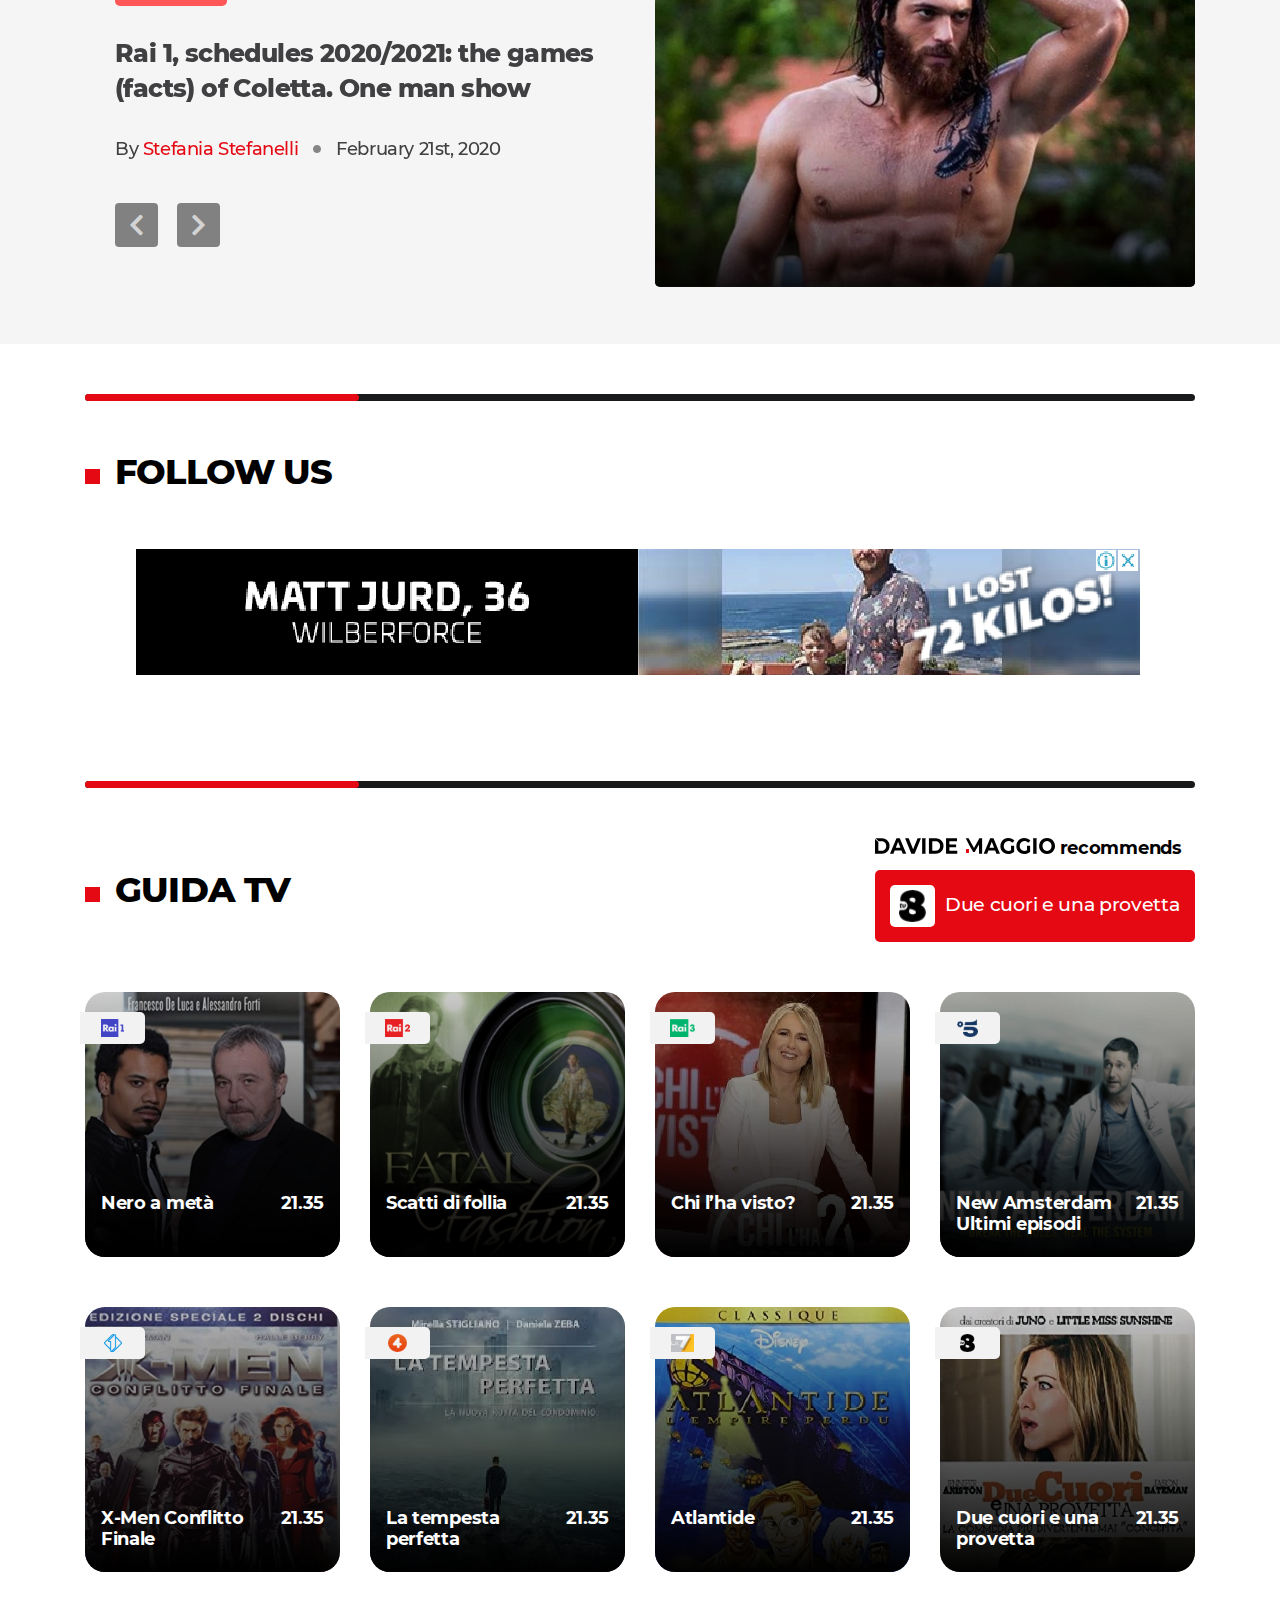
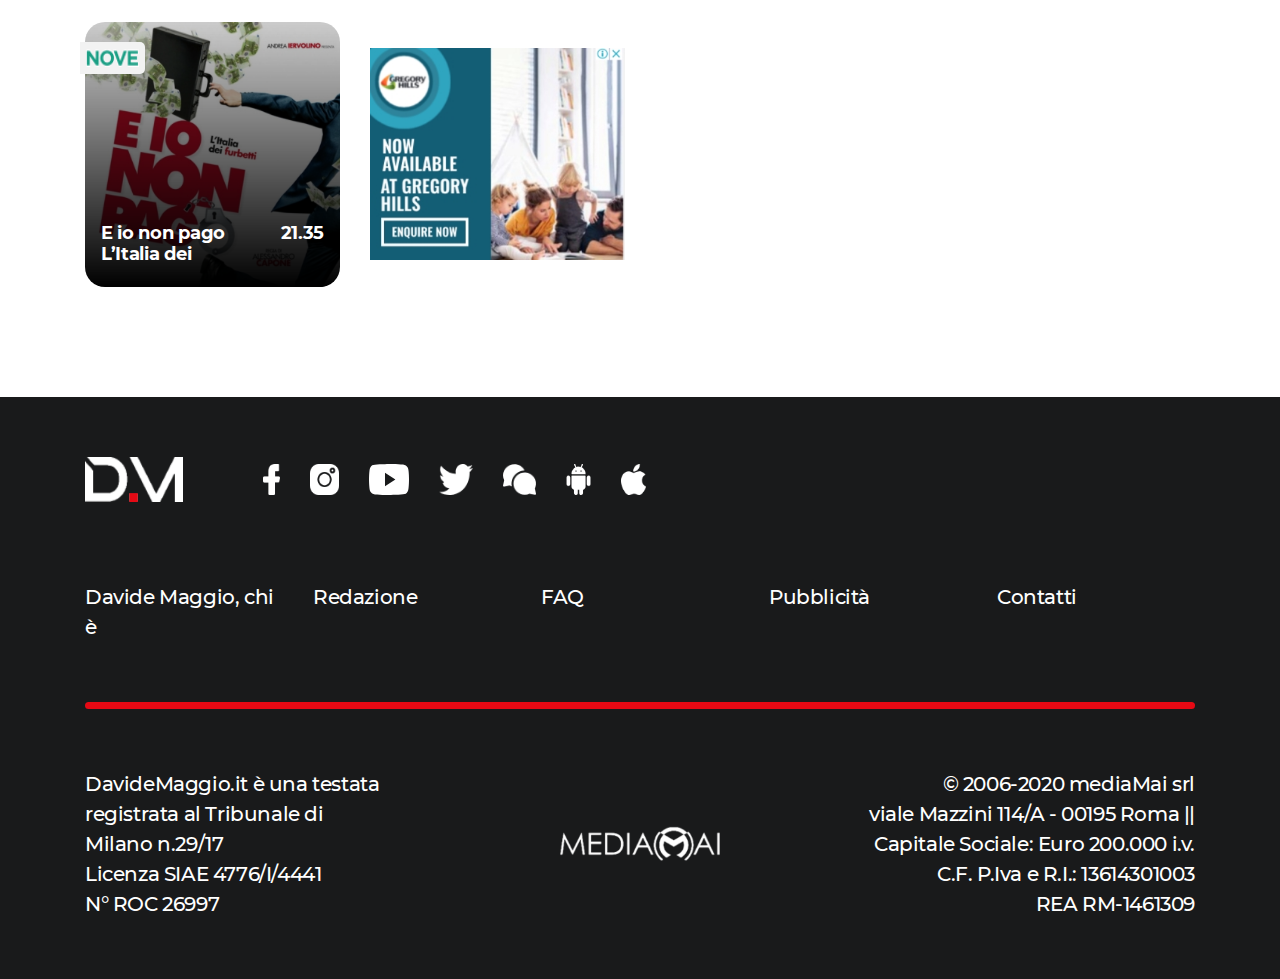
==== commit 0ce44f90: "Worked on BOOM page responsiveness" ====
--- a/boom.html
+++ b/boom.html
@@ -93,13 +93,13 @@
                                     <a href="index.html"><img class="mobile-logo" src="assets/images/dm-logo02.png" alt="Davide Maggio"></a>
                                 </div>
                                 <ul class="navbar-nav ml-auto">
-                                    <li class="nav-item">
+                                    <li class="nav-item active">
                                         <a class="nav-link" href="boom.html"><img class="boom-menu-icon" src="assets/images/boom-logo.png" alt=""></a>
                                     </li>
                                     <li class="nav-item">
                                         <a class="nav-link" href="javascript:void(0)"><img class="shop-menu-icon" src="assets/images/shop-menu-logo.png" alt=""></a>
                                     </li>
-                                    <li class="nav-item active">
+                                    <li class="nav-item">
                                         <a class="nav-link" href="javascript:void(0)">Ascolti TV</a>
                                     </li>
                                     <li class="nav-item">
@@ -193,10 +193,10 @@
                                                 <a href="javascript:void(0)"><img src="assets/images/pinterest-icon.svg" alt="Pinterest"></a>
                                             </li>
                                             <li>
-                                                <a href="javascript:void(0)"><img src="assets/images/pinterest-icon.svg" alt="Mail"></a>
+                                                <a href="javascript:void(0)"><img src="assets/images/email-icon.svg" alt="Mail"></a>
                                             </li>
                                             <li>
-                                                <a href="javascript:void(0)"><img src="assets/images/facebook-icon.svg" alt="WeChat"></a>
+                                                <a href="javascript:void(0)"><img src="assets/images/wechat-icon.svg" alt="WeChat"></a>
                                             </li>
                                         </ul>
                                         <div class="ready-boom-pic-inner">
@@ -381,6 +381,138 @@
     </section>
 
 
+    <section class="section-04 light-grey-back section-padding">
+        <div class="container">
+            <div class="row">
+                <div class="col-12">
+                    <div class="section-bar-top"></div>
+                    <div class="ultme-notizie-section section-margin">
+                        <div class="row">
+                            <div class="col-12">
+                                <div class="ultme-notizie-heading">
+                                    <h2 class="section-sub-heading">ULTLME NOTIZIE</h2>
+                                </div>
+                            </div>
+                        </div>
+                    </div>
+                </div>
+            </div>
+        </div>
+        <div class="ultme-notizie-slider-outer">
+            <div class="ultme-notizie-slider">
+                <div class="slide">
+                    <div class="notizie-slide-inner">
+                        <div class="notizie-slide-image">
+                            <img class="img-border-radius notizie-slide-img" src="assets/images/notizie-slide-img01.jpeg" alt="">
+                            <div class="notizie-image-shadow img-border-radius shadow-image"></div>
+                        </div>
+                        <div class="notizie-content-section">
+                            <div class="content-category-info green-back">SPORTS</div>
+                            <h2>BOOM! Tommaso Zorzi to Big Brother Vip 5</h2>
+                            <p>Posted on July 8th, 2020 17:49</p>
+                        </div>
+                    </div>
+                </div>
+                <div class="slide">
+                    <div class="notizie-slide-inner">
+                        <div class="notizie-slide-image">
+                            <img class="img-border-radius notizie-slide-img" src="assets/images/notizie-slide-img02.jpeg" alt="">
+                            <div class="notizie-image-shadow img-border-radius shadow-image"></div>
+                        </div>
+                        <div class="notizie-content-section">
+                            <div class="content-category-info blue-back">TELEVISION</div>
+                            <h2>BOOM! Simona Ventura in un brande</h2>
+                            <p>Posted on July 6th, 2020 17:49</p>
+                        </div>
+                    </div>
+                </div>
+                <div class="slide">
+                    <div class="notizie-slide-inner">
+                        <div class="notizie-slide-image">
+                            <img class="img-border-radius notizie-slide-img" src="assets/images/notizie-slide-img03.jpeg" alt="">
+                            <div class="notizie-image-shadow img-border-radius shadow-image"></div>
+                        </div>
+                        <div class="notizie-content-section">
+                            <div class="content-category-info violet-back">CELEBRITY</div>
+                            <h2>BOOM! Love Game is the new Rai2 dating</h2>
+                            <p>Posted on June 29th, 2020 17:49</p>
+                        </div>
+                    </div>
+                </div>
+                <div class="slide">
+                    <div class="notizie-slide-inner">
+                        <div class="notizie-slide-image">
+                            <img class="img-border-radius notizie-slide-img" src="assets/images/notizie-slide-img04.jpeg" alt="">
+                            <div class="notizie-image-shadow img-border-radius shadow-image"></div>
+                        </div>
+                        <div class="notizie-content-section">
+                            <div class="content-category-info orange-back">MODEL</div>
+                            <h2>Rai1, 2020/2021 schedules: Monica </h2>
+                            <p>Posted on June 9th, 2020 17:49</p>
+                        </div>
+                    </div>
+                </div>
+                <div class="slide">
+                    <div class="notizie-slide-inner">
+                        <div class="notizie-slide-image">
+                            <img class="img-border-radius notizie-slide-img" src="assets/images/notizie-slide-img05.jpeg" alt="">
+                            <div class="notizie-image-shadow img-border-radius shadow-image"></div>
+                        </div>
+                        <div class="notizie-content-section">
+                            <div class="content-category-info green-back">SHOW</div>
+                            <h2>BOOM! Manuel Agnelli returns to X Factor</h2>
+                            <p>Posted on June 8th, 2020 17:49</p>
+                        </div>
+                    </div>
+                </div>
+                <div class="slide">
+                    <div class="notizie-slide-inner">
+                        <div class="notizie-slide-image">
+                            <img class="img-border-radius notizie-slide-img" src="assets/images/notizie-slide-img06.jpeg" alt="">
+                            <div class="notizie-image-shadow img-border-radius shadow-image"></div>
+                        </div>
+                        <div class="notizie-content-section">
+                            <div class="content-category-info blue-back">TELEVISION</div>
+                            <h2>BOOM! Simona Ventura in un brande</h2>
+                            <p>Posted on July 6th, 2020 17:49</p>
+                        </div>
+                    </div>
+                </div>
+                <div class="slide">
+                    <div class="notizie-slide-inner">
+                        <div class="notizie-slide-image">
+                            <img class="img-border-radius notizie-slide-img" src="assets/images/notizie-slide-img07.jpeg" alt="">
+                            <div class="notizie-image-shadow img-border-radius shadow-image"></div>
+                        </div>
+                        <div class="notizie-content-section">
+                            <div class="content-category-info violet-back">CELEBRITY</div>
+                            <h2>BOOM! Love Game is the new Rai2 dating</h2>
+                            <p>Posted on June 29th, 2020 17:49</p>
+                        </div>
+                    </div>
+                </div>
+            </div>
+            <div class="ultme-notizie-slick-nav">
+                <div class="container">
+                    <div class="row">
+                        <div class="col-12">
+                            <button type="button" class="ultme-notizie-prev slick-arrow"><i class="fa fa-chevron-left"></i></button>
+                            <button type="button" class="ultme-notizie-next slick-arrow"><i class="fa fa-chevron-right"></i></button>
+                        </div>
+                    </div>
+                </div>
+            </div>
+        </div>
+        <div class="container">
+            <div class="row">
+                <div class="col-12">
+                    <div class="section-add"><img src="assets/images/section-add-img01.jpeg" alt="add"></div>
+                </div>
+            </div>
+        </div>
+    </section>
+
+
     <section class="section-05 white-back section-padding">
         <div class="container">
             <div class="row">
@@ -813,6 +945,22 @@
                                                 </a>
                                             </div>
                                         </div>
+                                    </div>
+                                </div>
+                                <div class="newsletter-outer-wrapper">
+                                    <div class="newsletter-back-shadow"></div>
+                                    <div class="newsletter-inner-part">
+                                        <div class="newsletter-small-icon"><img src="assets/images/subscribe-icon.png" alt=""></div>
+                                        <div class="newsletter-content-part">
+                                            <h2>SUBSCRIBE OUR NEWSLETTER</h2>
+                                            <p>Subscribe to our newsletter for getting regular updates</p>
+                                        </div>
+                                        <form action="" class="newsletter-form">
+                                            <label for="">
+                                                <input type="text" class="form-control" placeholder="Subscribe to our newsletter">
+                                            </label>
+                                            <button type="submit" class="news-submit-btn">Submit</button>
+                                        </form>
                                     </div>
                                 </div>
                             </div>
@@ -939,7 +1087,105 @@
         </div>
     </section>
 
+    <section class="section-09 light-grey-back4 section-padding">
+        <div class="container">
+            <div class="row">
+                <div class="col-12">
+                    <div class="section-bar-top"></div>
+                    <div class="more-boom-section section-margin">
+                        <div class="row">
+                            <div class="col-12">
+                                <div class="more-boom-heading">
+                                    <h2 class="section-sub-heading">MORE FROM BOOM <span class="best-boom-stuff">Our Best Stuff For Boom</span></h2>
+                                </div>
+                            </div>
+                        </div>
+                    </div>
+                </div>
+            </div>
+            <div class="more-boom-wrapper">
+                <div class="row flex-row-reverse align-items-center">
+                    <div class="col-12 col-md-6">
+                        <div class="more-boom-image-part">
+                            <div class="more-boom-slider">
+                                <div class="slide">
+                                    <div class="more-boom-inner">
+                                        <img class="more-boom-image img-border-radius" src="assets/images/more-boom-img01.jpeg" alt="">
+                                        <div class="more-boom-img-shadow img-border-radius shadow-image"></div>
+                                    </div>
+                                </div>
+                                <div class="slide">
+                                    <div class="more-boom-inner">
+                                        <img class="more-boom-image img-border-radius" src="assets/images/more-boom-img02.jpg" alt="">
+                                        <div class="more-boom-img-shadow img-border-radius shadow-image"></div>
+                                    </div>
+                                </div>
+                            </div>
+                        </div>
+                    </div>
+                    <div class="col-12 col-md-6">
+                        <div class="more-boom-content-part">
+                            <div class="more-boom-content-slider">
+                                <div class="slide">
+                                    <div class="more-boom-content-inner">
+                                        <div class="content-category-info orange-back">TELEVISION</div>
+                                        <h2>Rai 1, schedules 2020/2021: the games (facts) of Coletta. One man show</h2>
+                                        <ul class="more-boom-by-info">
+                                            <li>By <a href="javascript:void(0)">Stefania Stefanelli</a></li>
+                                            <li>February 21st, 2020</li>
+                                        </ul>
+                                    </div>
+                                </div>
+                                <div class="slide">
+                                    <div class="more-boom-content-inner">
+                                        <div class="content-category-info green-back">SHOW</div>
+                                        <h2>Uomini e Donne termina martedì 9 giugno</h2>
+                                        <ul class="more-boom-by-info">
+                                            <li>By <a href="javascript:void(0)">Stefania Stefanelli</a></li>
+                                            <li>February 18th, 2020</li>
+                                        </ul>
+                                    </div>
+                                </div>
+                            </div>
+                            <div class="more-boom-slick-nav">
+                                <div class="container">
+                                    <div class="row">
+                                        <div class="col-12">
+                                            <button type="button" class="more-boom-prev slick-arrow"><i class="fa fa-chevron-left"></i></button>
+                                            <button type="button" class="more-boom-next slick-arrow"><i class="fa fa-chevron-right"></i></button>
+                                        </div>
+                                    </div>
+                                </div>
+                            </div>
+                        </div>
+                    </div>
+                </div>
+            </div>
+        </div>
+    </section>
+
     <section class="section-10 white-back section-padding">
+        <div class="container">
+            <div class="row">
+                <div class="col-12">
+                    <div class="section-bar-top"></div>
+                    <div class="follow-us-section section-margin">
+                        <div class="row">
+                            <div class="col-12">
+                                <div class="follow-us-heading">
+                                    <h2 class="section-sub-heading">follow us</h2>
+                                </div>
+                            </div>
+                        </div>
+                    </div>
+
+                    <div class="section-add"><img src="assets/images/section-add-img02.png" alt="add"></div>
+                </div>
+            </div>
+        </div>
+    </section>
+
+    <section class="section-11 white-back section-padding">
         <div class="container">
             <div class="row">
                 <div class="col-12">
--- a/assets/css/style.css
+++ b/assets/css/style.css
@@ -116,6 +116,12 @@
     margin-bottom: 0;
     font-size: 1rem;
     line-height: 1.5;
+}
+
+body form,
+body form input {
+    font-family: 'Montserrat';
+    box-shadow: none !important;
 }
 
 .img-border-radius {
@@ -500,6 +506,10 @@
     background: #f7f7f7;
 }
 
+.light-grey-back4 {
+    background: rgba(240, 240, 240, 0.64);
+}
+
 .section-padding {
     padding-top: 50px;
     padding-bottom: 50px;
@@ -1422,7 +1432,8 @@
 }
 
 .fiction-tab-section .different-direction-row {
-    -webkit-box-direction: normal;
+    -webkit-box-orient: horizontal;
+    -webkit-box-direction: reverse;
     -ms-flex-direction: row-reverse;
     flex-direction: row-reverse;
 }
@@ -1581,7 +1592,8 @@
 
 .quiz-content-section .quiz-content-row {
     align-items: center;
-    -webkit-box-direction: normal;
+    -webkit-box-orient: horizontal;
+    -webkit-box-direction: reverse;
     -ms-flex-direction: row-reverse;
     flex-direction: row-reverse;
 }
@@ -2362,9 +2374,9 @@
     color: #404042;
     letter-spacing: -0.833px;
     text-transform: uppercase;
-    display: inline-block;
     margin-bottom: 35px;
     position: relative;
+    padding-right: 150px;
 }
 
 .pagelle-large-part {
@@ -2391,7 +2403,6 @@
     height: 100%;
     width: 100%;
     object-fit: cover;
-    border-radius: 5px;
 }
 
 .pagelle-large-inner .pagelle-large-img-shadow {
@@ -2647,6 +2658,334 @@
     font-size: 24px;
 }
 
+.ultme-notizie-heading .section-sub-heading {
+    padding-right: 150px;
+}
+
+.ultme-notizie-slider-outer {
+    position: relative;
+}
+
+.ultme-notizie-slider-outer .ultme-notizie-slider .slide {
+    padding-left: 10px;
+    padding-right: 10px;
+    text-align: center;
+}
+
+.notizie-slide-inner {
+    width: 296px;
+    height: auto;
+    text-align: left;
+    display: inline-block;
+    margin-top: 40px;
+}
+
+.notizie-slide-inner .notizie-slide-image {
+    width: 100%;
+    height: 192px;
+    position: relative;
+}
+
+.notizie-slide-inner .notizie-slide-image .notizie-slide-img {
+    width: 100%;
+    height: 100%;
+    object-fit: cover;
+}
+
+.notizie-slide-inner .notizie-slide-img {
+    background-image: url(../images/notizie-image-shadow.png);
+}
+
+.notizie-slide-inner .notizie-content-section {
+    width: 100%;
+    padding-top: 15px;
+}
+
+.notizie-slide-inner .notizie-content-section h2 {
+    color: #404042;
+    font-size: 20px;
+    letter-spacing: -0.6px;
+    overflow: hidden;
+    height: 48px;
+    margin-top: 10px;
+    margin-bottom: 10px;
+}
+
+.notizie-slide-inner .notizie-content-section p {
+    font-weight: 600;
+    color: rgba(65, 65, 65, 0.5);
+    font-size: 17px;
+    line-height: 1;
+    letter-spacing: -0.4px;
+}
+
+.ultme-notizie-slick-nav {
+    position: absolute;
+    top: -50px;
+    right: 0;
+    width: 100%;
+    text-align: right;
+    z-index: 12;
+}
+
+.ultme-notizie-slick-nav button.slick-arrow {
+    background: rgba(85, 85, 85, 0.72);
+    border: 0 none;
+    display: inline-flex;
+    padding: 10px 14px;
+    border-radius: 4px;
+    cursor: pointer;
+}
+
+.ultme-notizie-slick-nav button.slick-arrow.ultme-notizie-prev {
+    margin-right: 15px;
+}
+
+.ultme-notizie-slick-nav button.slick-arrow .fa {
+    color: #D3D3D3;
+    line-height: 1;
+    font-size: 24px;
+}
+
+.best-boom-stuff {
+    font-weight: 600;
+    font-size: 24px;
+    letter-spacing: -2px;
+    color: #404042;
+    display: block;
+    text-transform: none;
+}
+
+.more-boom-wrapper {
+    position: relative;
+    margin-top: 40px;
+}
+
+.more-boom-slider .slide {
+    text-align: right;
+}
+
+.more-boom-inner {
+    width: 100%;
+    max-width: 866px;
+    height: 570px;
+    display: inline-block;
+    position: relative;
+}
+
+.more-boom-inner .more-boom-image {
+    height: 100%;
+    width: 100%;
+    object-fit: cover;
+}
+
+.more-boom-inner .more-boom-img-shadow {
+    background-image: url(../images/more-boom-img-shadow.png);
+    top: auto;
+    background-size: 100% auto;
+    height: 230px;
+    border-radius: 0 0 5px 5px;
+}
+
+.more-boom-content-part {
+    position: relative;
+    padding-left: 40px;
+    padding-right: 20px;
+}
+
+.more-boom-content-inner h2 {
+    font-size: 32px;
+    line-height: 1.4;
+    color: #404042;
+    letter-spacing: -0.6px;
+    margin: 30px 0;
+}
+
+.more-boom-content-inner h2 a {
+    color: #404042;
+}
+
+.more-boom-content-inner h2 a:hover {
+    color: #E50914;
+    text-decoration: underline !important;
+}
+
+ul.more-boom-by-info {
+    display: -webkit-box;
+    display: -ms-flexbox;
+    display: flex;
+    align-items: center;
+}
+
+ul.more-boom-by-info li {
+    padding-left: 23px;
+    padding-right: 15px;
+    font-weight: 500;
+    font-size: 21px;
+    letter-spacing: -0.4px;
+    color: #404040;
+    background-image: url(../images/more-boom-li-back.png);
+    background-repeat: no-repeat;
+    background-position: left center;
+}
+
+ul.more-boom-by-info li:first-child {
+    padding-left: 0;
+    background-image: none;
+}
+
+ul.more-boom-by-info li:last-child {
+    padding-right: 0;
+}
+
+ul.more-boom-by-info li a {
+    color: #E50914;
+    position: relative;
+}
+
+ul.more-boom-by-info li a:after {
+    content: "";
+    background: #E50914;
+    height: 2px;
+    width: 0;
+    position: absolute;
+    bottom: 0;
+    left: 50%;
+    transition: width 0.3s ease 0s;
+    -webkit-transform: translateX(-50%);
+    transform: translateX(-50%);
+}
+
+ul.more-boom-by-info li a:hover:after {
+    width: 100%;
+}
+
+.more-boom-slick-nav {
+    position: relative;
+    margin: 40px 0 0 -15px;
+}
+
+.more-boom-slick-nav .slick-arrow {
+    background: rgba(85, 85, 85, 0.72);
+    padding: 0;
+    border: 0 none;
+    display: inline-flex;
+    padding: 10px 14px;
+    border-radius: 4px;
+    cursor: pointer;
+}
+
+.more-boom-slick-nav .slick-arrow.more-boom-prev {
+    margin-right: 15px;
+}
+
+.more-boom-slick-nav .slick-arrow .fa {
+    color: #D3D3D3;
+    line-height: 1;
+    font-size: 24px;
+}
+
+.newsletter-outer-wrapper {
+    margin-top: 40px;
+    position: relative;
+    background: url(../images/newsletter-back-image.jpeg) no-repeat bottom center / 100% 100%;
+    border-radius: 5px;
+}
+
+.newsletter-outer-wrapper .newsletter-back-shadow {
+    background: url(../images/newsletter-back-shadow.png) no-repeat bottom center / 100% 100%;
+    position: absolute;
+    top: 0;
+    bottom: 0;
+    left: 0;
+    right: 0;
+    border-radius: 5px;
+    z-index: 0;
+}
+
+.newsletter-inner-part {
+    position: relative;
+    z-index: 5;
+    display: -webkit-box;
+    display: -ms-flexbox;
+    display: flex;
+    align-items: center;
+    justify-content: center;
+    padding: 80px 70px;
+}
+
+.newsletter-inner-part .newsletter-small-icon {
+    -webkit-box-flex: 0;
+    -ms-flex: 0 0 96px;
+    flex: 0 0 96px;
+    max-width: 96px;
+    width: 100%;
+}
+
+.newsletter-inner-part .newsletter-content-part {
+    -webkit-box-flex: 0;
+    -ms-flex: 0 0 830px;
+    flex: 0 0 830px;
+    max-width: 830px;
+    width: 100%;
+    padding: 0 30px;
+}
+
+.newsletter-inner-part .newsletter-content-part h2 {
+    font-size: 44px;
+    color: #fff;
+    letter-spacing: -0.833px;
+    margin-bottom: 5px;
+}
+
+.newsletter-inner-part .newsletter-content-part p {
+    font-weight: 500;
+    font-size: 24px;
+    color: #fff;
+    letter-spacing: -2px;
+}
+
+.newsletter-inner-part form.newsletter-form {
+    position: relative;
+    width: 728px;
+    margin: 0;
+}
+
+.newsletter-inner-part form.newsletter-form label {
+    margin: 0;
+    padding: 0;
+    width: 100%;
+    display: block;
+}
+
+.newsletter-inner-part form.newsletter-form .form-control {
+    width: 100%;
+    margin: 0;
+    height: 104px;
+    background: #fff;
+    padding: 35px 105px 35px 35px;
+    border-radius: 5px;
+    font-size: 27px;
+    line-height: 34px;
+    color: #404042;
+    letter-spacing: -2px;
+    font-weight: 500;
+    border: 0 none;
+}
+
+.newsletter-inner-part form.newsletter-form .news-submit-btn {
+    position: absolute;
+    top: 0;
+    right: 0;
+    background: url(../images/mail-icon-new.png) no-repeat center center;
+    width: 100px;
+    height: 104px;
+    cursor: pointer;
+    border: 0 none;
+    padding: 0;
+    font-size: 0;
+}
+
 @media (max-width: 1849.98px) {
     .container {
         max-width: 1650px;
@@ -2766,6 +3105,20 @@
     .article-slick-nav {
         right: -584px;
     }
+    .more-boom-inner {
+        height: 530px;
+    }
+    .more-boom-content-inner h2 {
+        font-size: 30px;
+    }
+    .newsletter-inner-part .newsletter-content-part h2 {
+        font-size: 40px;
+    }
+    .newsletter-inner-part .newsletter-content-part {
+        -ms-flex: 0 0 750px;
+        flex: 0 0 750px;
+        max-width: 750px;
+    }
 }
 
 @media (max-width: 1649.98px) {
@@ -3032,6 +3385,32 @@
         right: -490px;
         top: -96px;
     }
+    .more-boom-inner {
+        height: 460px;
+    }
+    .more-boom-content-inner h2 {
+        font-size: 28px;
+    }
+    .newsletter-inner-part {
+        padding: 50px;
+    }
+    .newsletter-inner-part .newsletter-small-icon {
+        -ms-flex: 0 0 80px;
+        flex: 0 0 80px;
+        max-width: 80px;
+    }
+    .newsletter-inner-part .newsletter-content-part h2 {
+        font-size: 35px;
+    }
+    .newsletter-inner-part .newsletter-content-part p {
+        font-size: 20px;
+        letter-spacing: -0.6px;
+    }
+    .newsletter-inner-part .newsletter-content-part {
+        -ms-flex: 0 0 640px;
+        flex: 0 0 640px;
+        max-width: 640px;
+    }
 }
 
 @media (max-width: 1439.98px) {
@@ -3391,6 +3770,49 @@
     .article-slick-nav {
         right: -390px;
         top: -90px;
+    }
+    .more-boom-content-part {
+        padding-left: 30px;
+        padding-right: 10px;
+    }
+    .more-boom-content-inner h2 {
+        font-size: 25px;
+    }
+    ul.more-boom-by-info li {
+        font-size: 18px;
+    }
+    .more-boom-inner {
+        height: 360px;
+    }
+    .newsletter-inner-part {
+        padding: 40px;
+    }
+    .newsletter-inner-part .newsletter-small-icon {
+        -ms-flex: 0 0 65px;
+        flex: 0 0 65px;
+        max-width: 65px;
+    }
+    .newsletter-inner-part .newsletter-content-part h2 {
+        font-size: 30px;
+    }
+    .newsletter-inner-part .newsletter-content-part p {
+        font-size: 18px;
+    }
+    .newsletter-inner-part .newsletter-content-part {
+        -ms-flex: 0 0 550px;
+        flex: 0 0 550px;
+        max-width: 550px;
+    }
+    .newsletter-inner-part form.newsletter-form .form-control {
+        height: auto;
+        padding: 25px 85px 25px 25px;
+        font-size: 20px;
+        line-height: 30px;
+        letter-spacing: -0.6px;
+    }
+    .newsletter-inner-part form.newsletter-form .news-submit-btn {
+        height: 80px;
+        width: 80px;
     }
 }
 
@@ -3587,21 +4009,26 @@
         right: 0;
         bottom: 15px;
     }
-    .foto-slick-nav {
+    .foto-slick-nav,
+    .ultme-notizie-slick-nav {
         top: -35px;
     }
     .slick-nav button.slick-arrow,
     .foto-slick-nav .slick-arrow,
     .serie-tv-slick-nav button.slick-arrow,
     .video-slick-nav button.slick-arrow,
-    .article-slick-nav button.slick-arrow {
+    .article-slick-nav button.slick-arrow,
+    .ultme-notizie-slick-nav button.slick-arrow,
+    .more-boom-slick-nav button.slick-arrow {
         padding: 6px 10px;
     }
     .slick-nav button.slick-arrow .fa,
     .foto-slick-nav .slick-arrow .fa,
     .serie-tv-slick-nav button.slick-arrow .fa,
     .video-slick-nav button.slick-arrow .fa,
-    .article-slick-nav button.slick-arrow .fa {
+    .article-slick-nav button.slick-arrow .fa,
+    .ultme-notizie-slick-nav button.slick-arrow .fa,
+    .more-boom-slick-nav button.slick-arrow .fa {
         font-size: 22px;
     }
     .footer-address-box .footer-address-left p,
@@ -3681,6 +4108,35 @@
     .article-slick-nav {
         right: -340px;
         top: -84px;
+    }
+    .more-boom-inner {
+        height: 315px;
+    }
+    .more-boom-content-inner h2 {
+        font-size: 22px;
+    }
+    ul.more-boom-by-info li {
+        font-size: 16px;
+    }
+    .newsletter-inner-part {
+        padding: 40px 30px;
+    }
+    .newsletter-inner-part .newsletter-small-icon {
+        -ms-flex: 0 0 50px;
+        flex: 0 0 50px;
+        max-width: 50px;
+    }
+    .newsletter-inner-part .newsletter-content-part {
+        padding: 0 20px;
+        -ms-flex: 0 0 460px;
+        flex: 0 0 460px;
+        max-width: 460px;
+    }
+    .newsletter-inner-part .newsletter-content-part h2 {
+        font-size: 26px;
+    }
+    .newsletter-inner-part .newsletter-content-part p {
+        font-size: 15px;
     }
 }
 
@@ -4166,6 +4622,51 @@
     .article-slick-nav {
         right: -260px;
     }
+    .best-boom-stuff {
+        font-size: 22px;
+    }
+    .more-boom-inner {
+        height: 250px;
+    }
+    .more-boom-content-inner h2 {
+        font-size: 20px;
+        margin: 16px 0;
+    }
+    ul.more-boom-by-info {
+        -webkit-box-direction: normal;
+        -ms-flex-direction: column;
+        flex-direction: column;
+    }
+    ul.more-boom-by-info li {
+        width: 100%;
+        padding: 3px 0 0 16px;
+        background-position: left 11px;
+        font-size: 15px;
+    }
+    ul.more-boom-by-info li:first-child {
+        background-image: url(../images/more-boom-li-back.png);
+        padding-left: 16px;
+    }
+    .more-boom-slick-nav {
+        margin-top: 30px;
+    }
+    .newsletter-inner-part {
+        display: block;
+    }
+    .newsletter-inner-part form.newsletter-form {
+        width: 100%;
+        margin: 15px 0 0;
+    }
+    .newsletter-inner-part .newsletter-small-icon {
+        display: inline-block;
+        vertical-align: middle;
+    }
+    .newsletter-inner-part .newsletter-content-part {
+        padding: 0 0 0 20px;
+        max-width: 615px;
+        display: inline-block;
+        vertical-align: middle;
+    }
 }
 
 @media (max-width: 767.98px) {
@@ -4237,8 +4738,12 @@
     .related-news-content h2 {
         height: auto;
     }
+    .foto-heading .section-sub-heading {
+        padding-right: 0;
+    }
     .foto-slide-inner {
         width: 270px;
+        margin-top: 55px;
     }
     .foto-slide-inner .foto-image-part {
         height: 335px;
@@ -4305,10 +4810,29 @@
         background-position: bottom -480px left;
     }
     .video-new-heading h2.section-sub-heading {
-        padding: 0 100px;
+        padding: 0;
     }
     .video-new-heading .section-sub-heading img {
         height: 24px;
+    }
+    .ascolti-heading {
+        flex-direction: column;
+    }
+    .ascolti-tv-section .ascolti-inner-section {
+        margin-top: 30px;
+    }
+    .right-link {
+        text-align: right;
+        margin-top: 10px;
+        font-size: 15px;
+    }
+    .video-new-heading .right-link {
+        position: relative;
+        top: auto;
+        right: auto;
+        width: 100%;
+        margin-top: 10px;
+        display: block;
     }
     .quiz-main-box {
         width: 520px;
@@ -4379,7 +4903,8 @@
     }
     .pagelle-content-section h2 {
         font-size: 22px;
-        margin-bottom: 60px;
+        margin-bottom: 55px;
+        padding-right: 0;
     }
     .pagelle-slick-nav.foto-slick-nav {
         top: 40px;
@@ -4422,6 +4947,59 @@
         right: -15px;
         top: -40px;
     }
+    .ultme-notizie-heading .section-sub-heading {
+        padding-right: 0;
+    }
+    .notizie-slide-inner {
+        width: 250px;
+        margin-top: 55px;
+    }
+    .notizie-slide-inner .notizie-slide-image {
+        height: 162px;
+    }
+    .notizie-slide-inner .notizie-content-section h2 {
+        font-size: 18px;
+        height: 44px;
+    }
+    .notizie-slide-inner .notizie-content-section p {
+        font-size: 15px;
+    }
+    .foto-slick-nav,
+    .ultme-notizie-slick-nav {
+        top: 12px;
+    }
+    .best-boom-stuff {
+        font-size: 20px;
+        letter-spacing: -0.4px;
+    }
+    .more-boom-inner {
+        height: 360px;
+        display: block;
+    }
+    .more-boom-content-part {
+        padding-left: 0;
+        padding-right: 0;
+        padding-top: 30px;
+    }
+    .newsletter-inner-part .newsletter-content-part {
+        max-width: 425px;
+    }
+    .newsletter-inner-part .newsletter-content-part h2 {
+        font-size: 22px;
+        letter-spacing: -0.4px;
+    }
+    .newsletter-inner-part .newsletter-content-part p {
+        letter-spacing: -0.4px;
+    }
+    .newsletter-inner-part form.newsletter-form .form-control {
+        padding: 15px 75px 15px 15px;
+        font-size: 16px;
+    }
+    .newsletter-inner-part form.newsletter-form .news-submit-btn {
+        height: 60px;
+        width: 70px;
+        background-size: 25px 25px;
+    }
 }
 
 @media (max-width: 575.98px) {
@@ -4444,11 +5022,6 @@
     }
     .ascolti-heading {
         flex-direction: column;
-    }
-    .right-link {
-        text-align: right;
-        margin-top: 10px;
-        font-size: 15px;
     }
     .section-sub-heading {
         font-size: 24px;
@@ -4496,14 +5069,18 @@
     .foto-slick-nav .slick-arrow .fa,
     .serie-tv-slick-nav button.slick-arrow .fa,
     .video-slick-nav button.slick-arrow .fa,
-    .article-slick-nav button.slick-arrow .fa {
+    .article-slick-nav button.slick-arrow .fa,
+    .ultme-notizie-slick-nav button.slick-arrow .fa,
+    .more-boom-slick-nav button.slick-arrow .fa {
         font-size: 16px;
     }
     .slick-nav button.slick-arrow,
     .foto-slick-nav .slick-arrow,
     .serie-tv-slick-nav button.slick-arrow,
     .video-slick-nav button.slick-arrow,
-    .article-slick-nav button.slick-arrow {
+    .article-slick-nav button.slick-arrow,
+    .ultme-notizie-slick-nav button.slick-arrow,
+    .more-boom-slick-nav button.slick-arrow {
         padding: 5px 8px;
     }
     .slick-nav button.slick-arrow.prev01 {
@@ -4597,9 +5174,6 @@
     .recensioni-inner-content p {
         height: auto;
     }
-    .foto-slick-nav {
-        top: -27px;
-    }
     .foto-slick-nav .slick-arrow.foto-prev {
         margin-right: 10px;
     }
@@ -4612,17 +5186,6 @@
     .serie-tv-large-section .large-slide-inner h2 {
         font-size: 18px;
         height: 65px;
-    }
-    .video-new-heading .right-link {
-        position: relative;
-        top: auto;
-        right: auto;
-        width: 100%;
-        margin-top: 10px;
-        display: block;
-    }
-    .video-new-heading h2.section-sub-heading {
-        padding: 0;
     }
     .video-new-heading .section-sub-heading img {
         height: 18px;
@@ -4770,6 +5333,9 @@
     .article-slick-nav button.slick-arrow.article-nav-prev {
         margin-right: 10px;
     }
+    .ultme-notizie-slick-nav button.slick-arrow.ultme-notizie-prev {
+        margin-right: 10px;
+    }
     .boom-slide-inner .boom-slide-content {
         padding-right: 15px;
     }
@@ -4839,6 +5405,46 @@
     .article-slick-nav {
         top: -35px;
     }
+    .best-boom-stuff {
+        font-size: 18px;
+    }
+    .more-boom-inner {
+        height: 260px;
+    }
+    .more-boom-slick-nav {
+        margin-top: 20px;
+    }
+    .newsletter-inner-part {
+        padding: 25px;
+        text-align: center;
+    }
+    .newsletter-inner-part .newsletter-small-icon {
+        max-width: 35px;
+        vertical-align: top;
+    }
+    .newsletter-inner-part .newsletter-content-part {
+        max-width: 100%;
+        vertical-align: top;
+        padding: 15px 0 0;
+    }
+    .newsletter-inner-part .newsletter-content-part h2 {
+        font-size: 18px;
+    }
+    .newsletter-inner-part .newsletter-content-part p {
+        font-size: 14px;
+    }
+    .newsletter-inner-part form.newsletter-form {
+        margin-top: 15px;
+    }
+    .newsletter-inner-part form.newsletter-form .form-control {
+        padding: 10px 50px 10px 15px;
+        font-size: 14px;
+    }
+    .newsletter-inner-part form.newsletter-form .news-submit-btn {
+        height: 50px;
+        width: 50px;
+        background-size: 20px 20px;
+    }
 }
 
 @media (max-width: 360.98px) {
@@ -4872,18 +5478,12 @@
     .video-new-wrapper .video-small-slider-outer {
         margin-top: -70px;
     }
-    .foto-heading .section-sub-heading {
-        padding-right: 0;
-    }
     .quiz-main-box {
         width: 285px;
         height: 160px;
     }
     .quiz-main-box .quiz-content-inner {
         width: 185px;
-    }
-    .foto-slick-nav {
-        top: 0px;
     }
     .ready-boom-pic-inner .ready-boom-text h2 {
         font-size: 18px;
@@ -4929,6 +5529,12 @@
     .article-content-inner {
         width: 260px;
     }
+    .more-boom-inner {
+        height: 200px;
+    }
+    .newsletter-inner-part {
+        padding: 30px 20px;
+    }
 }
 
 @media (max-width: 319.98px) {
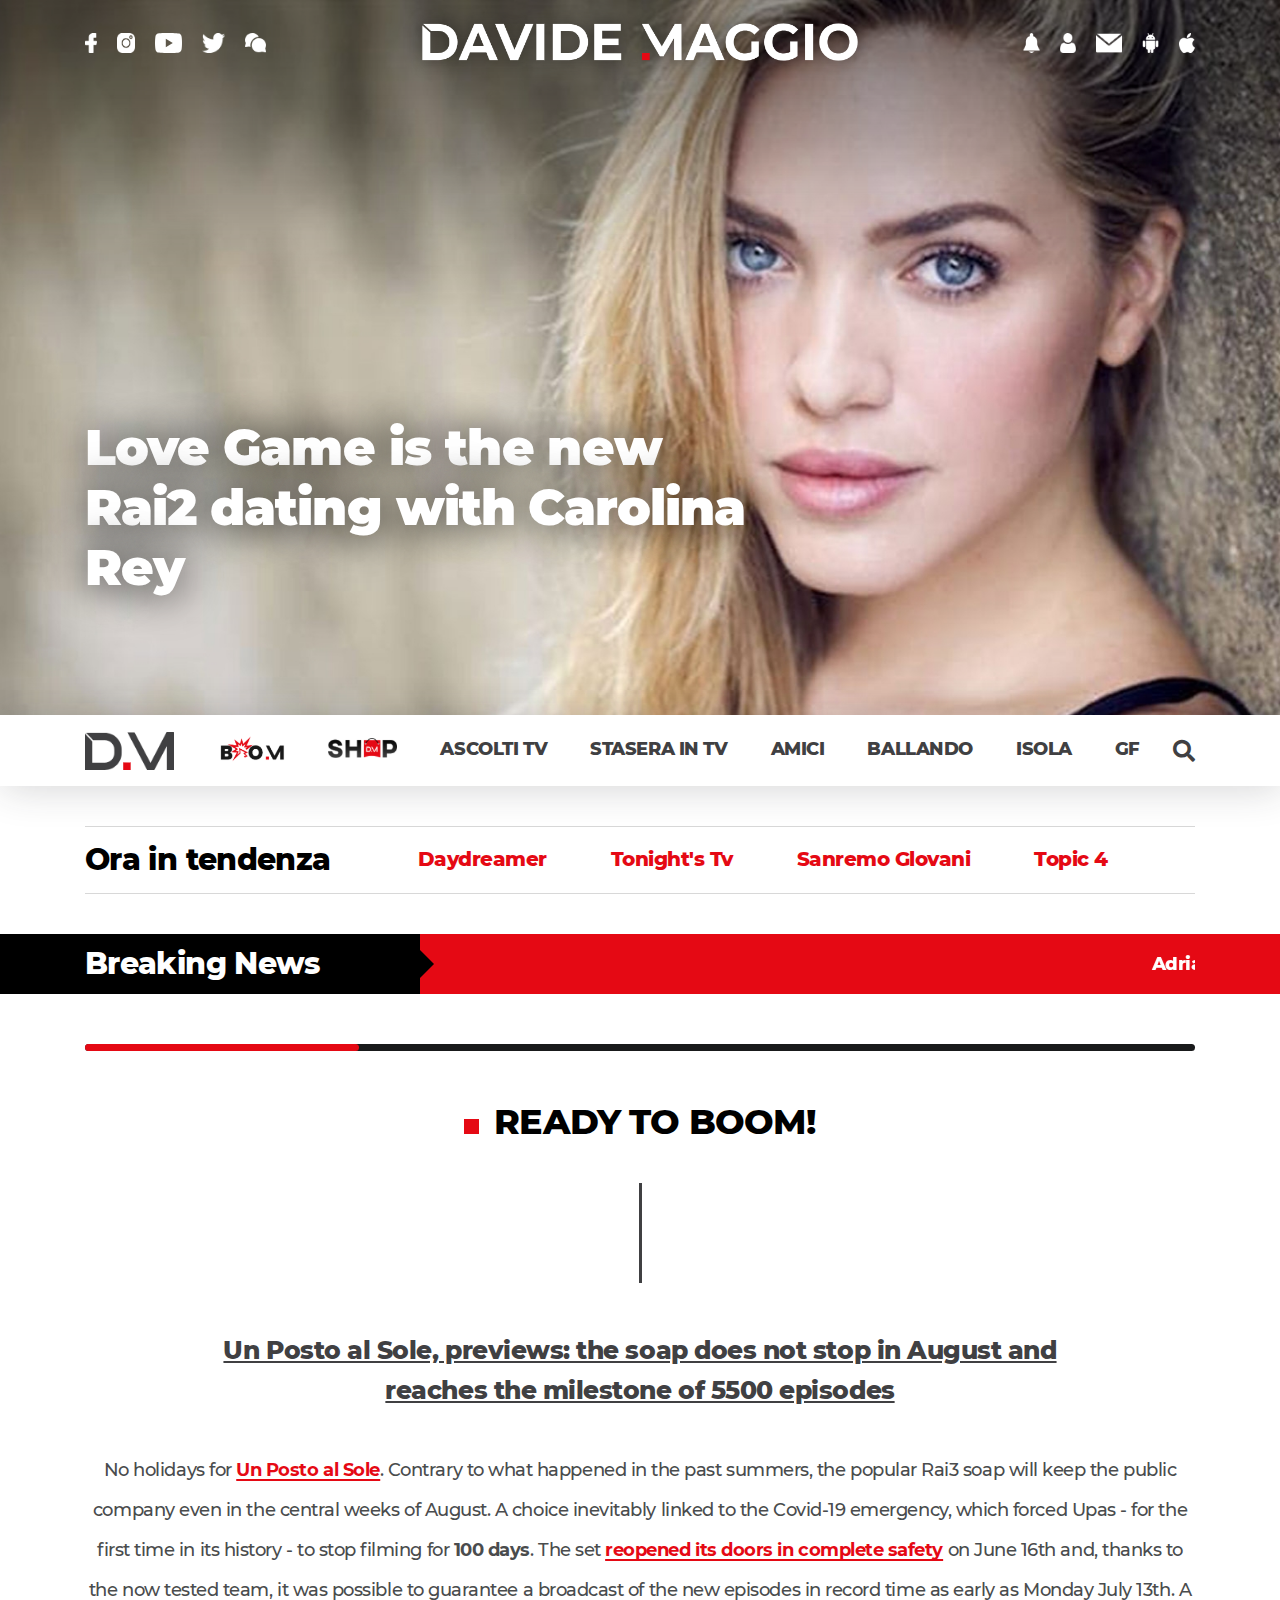
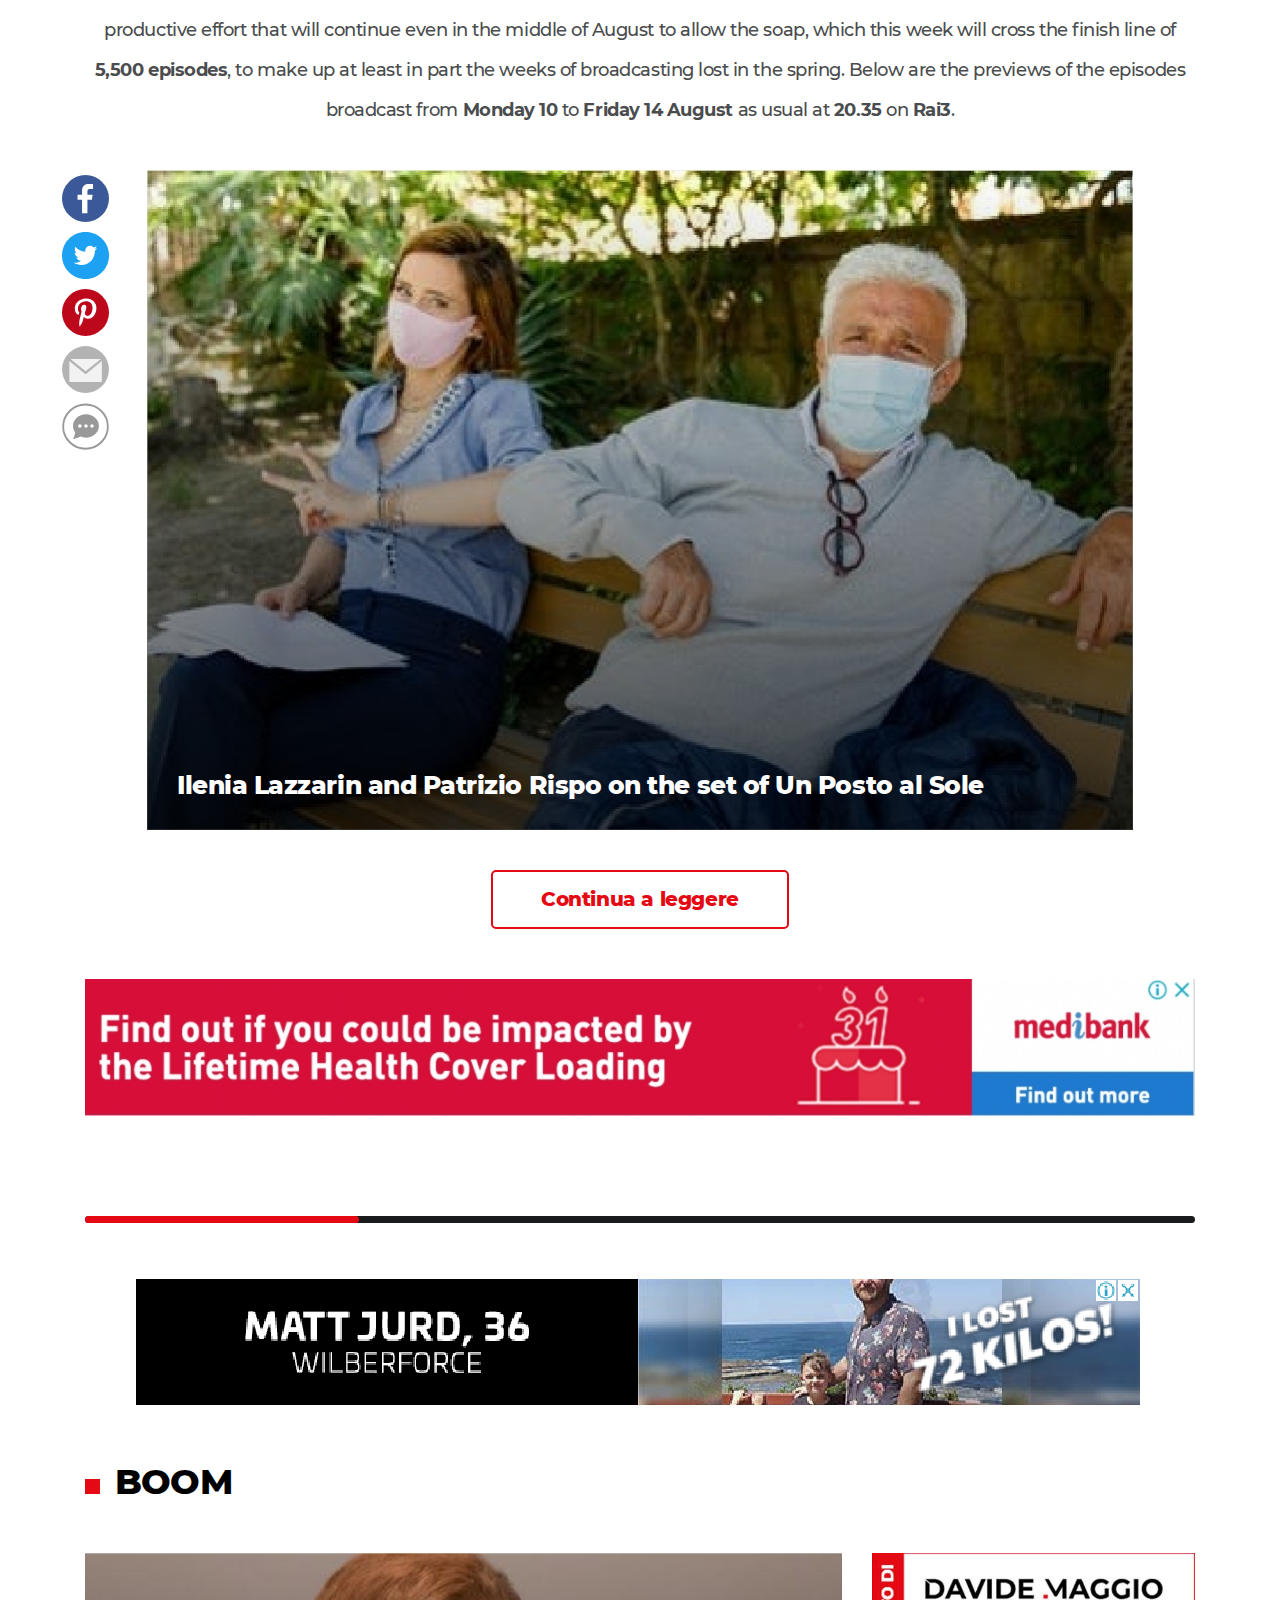
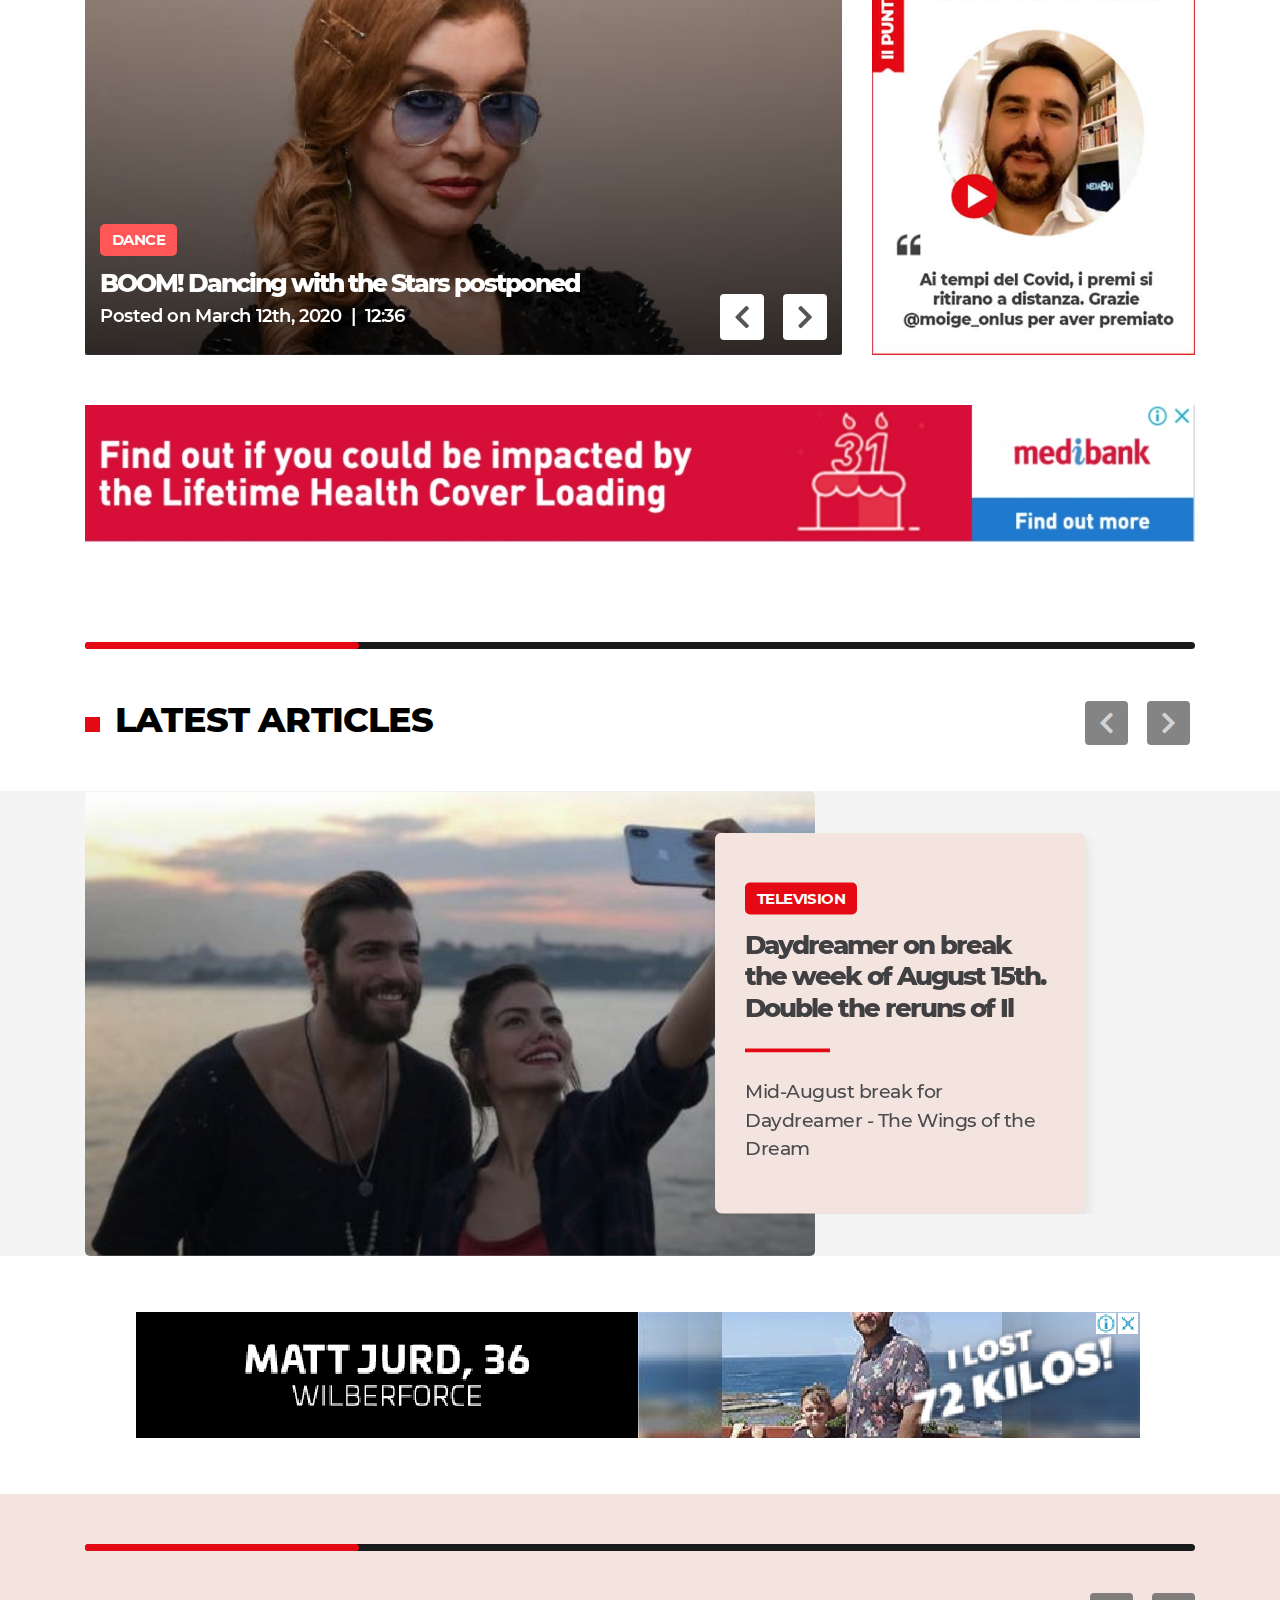
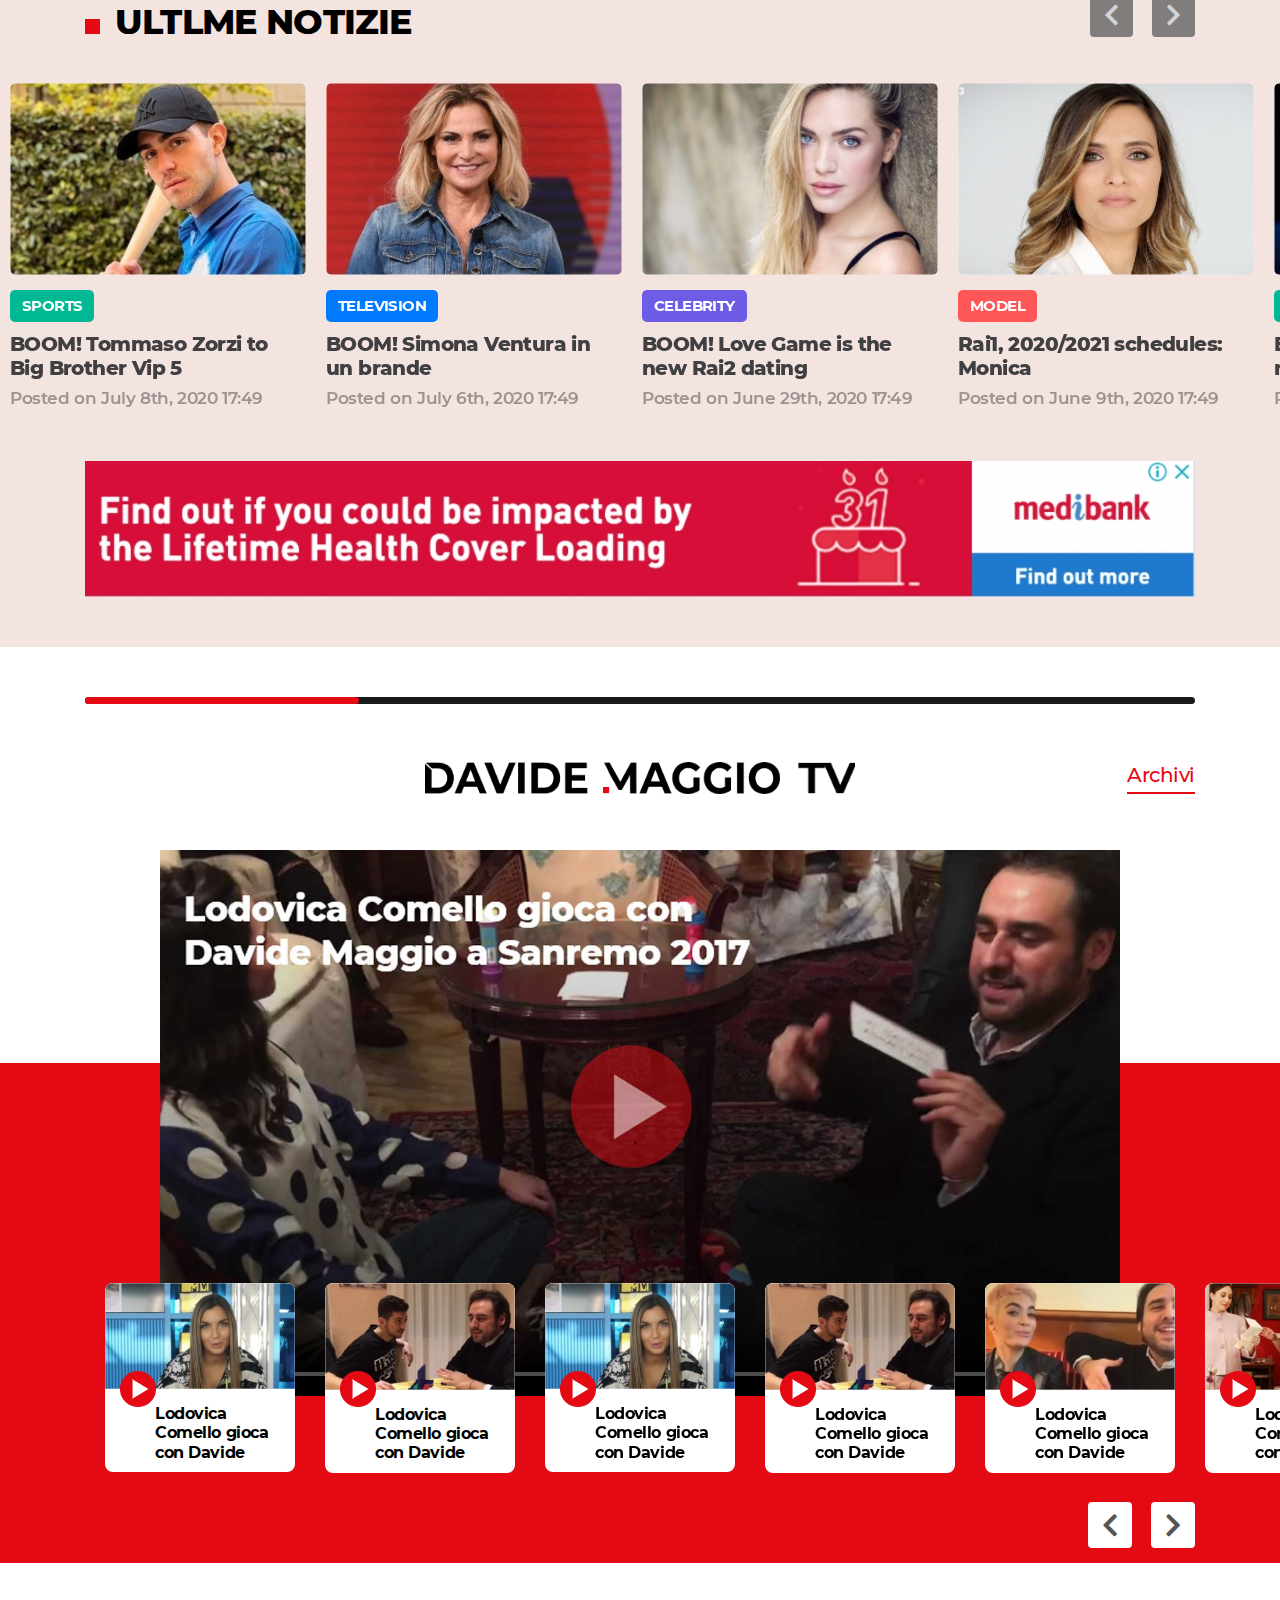
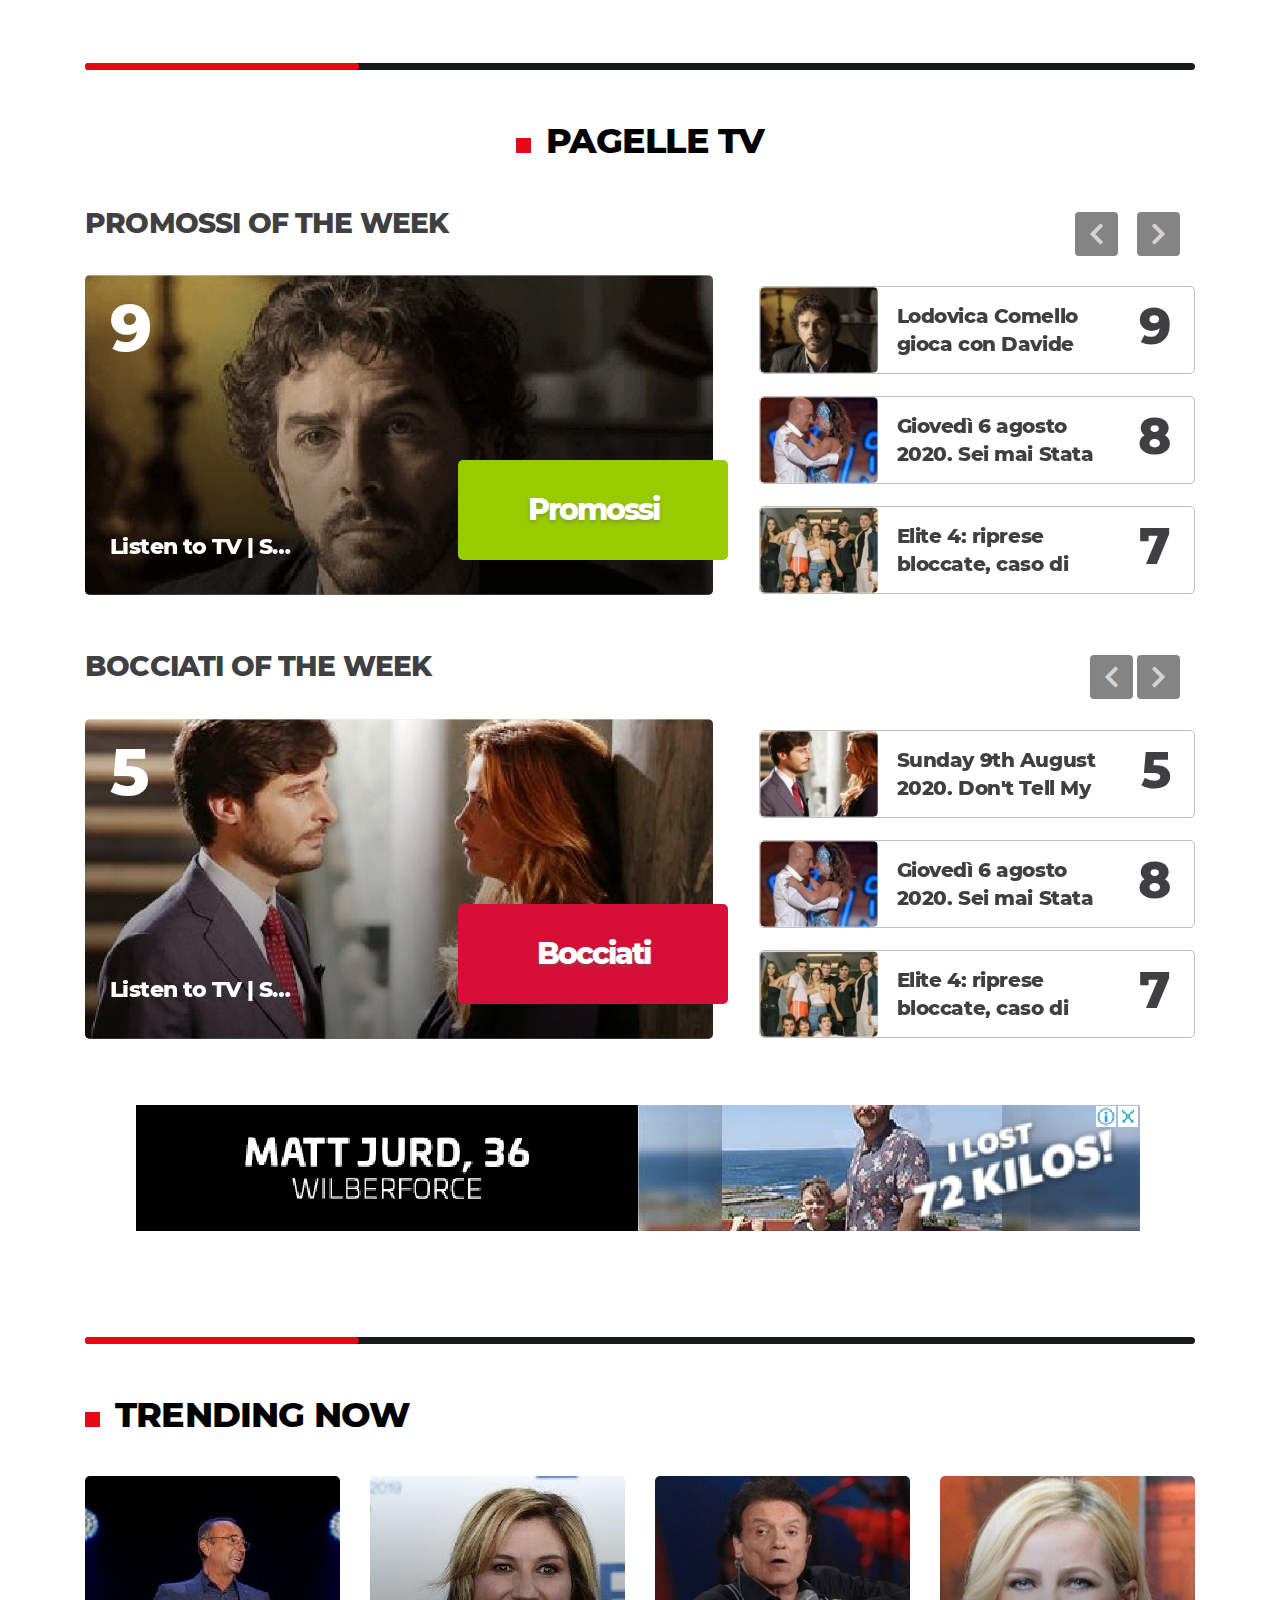
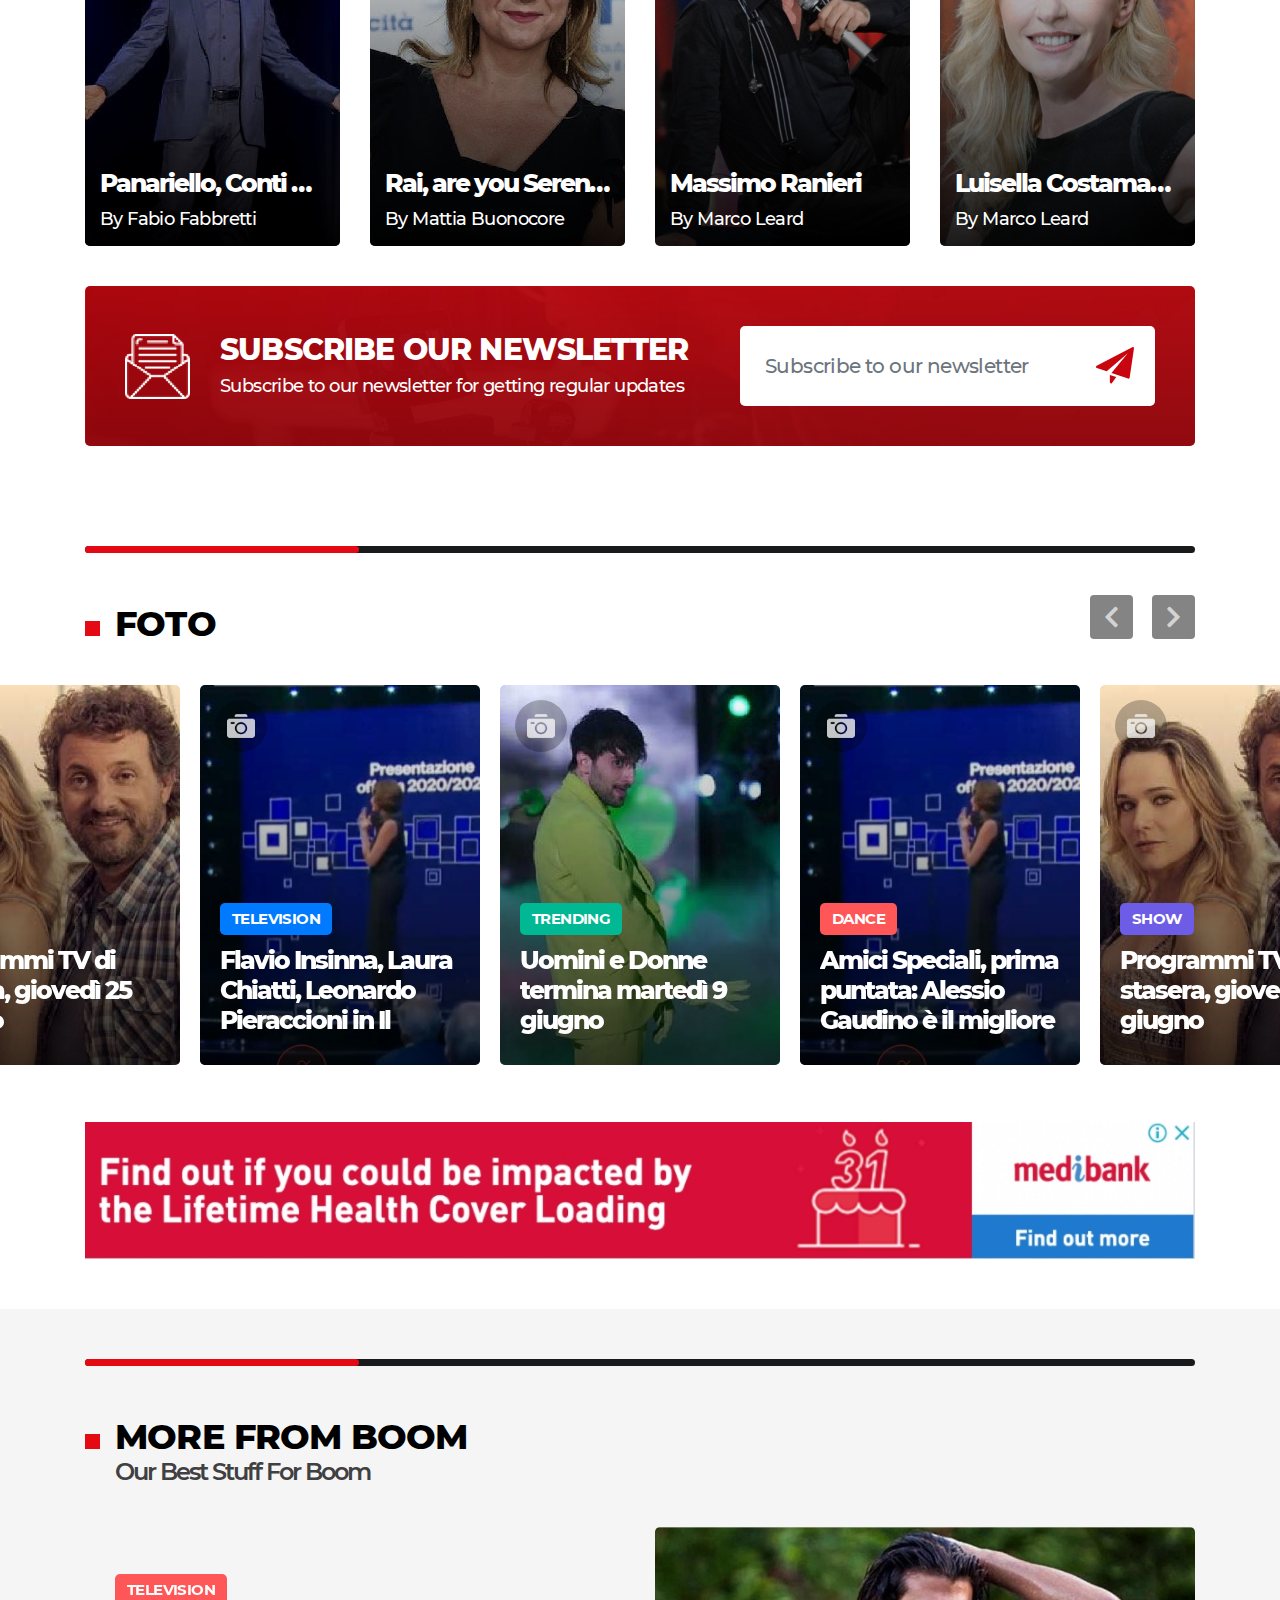
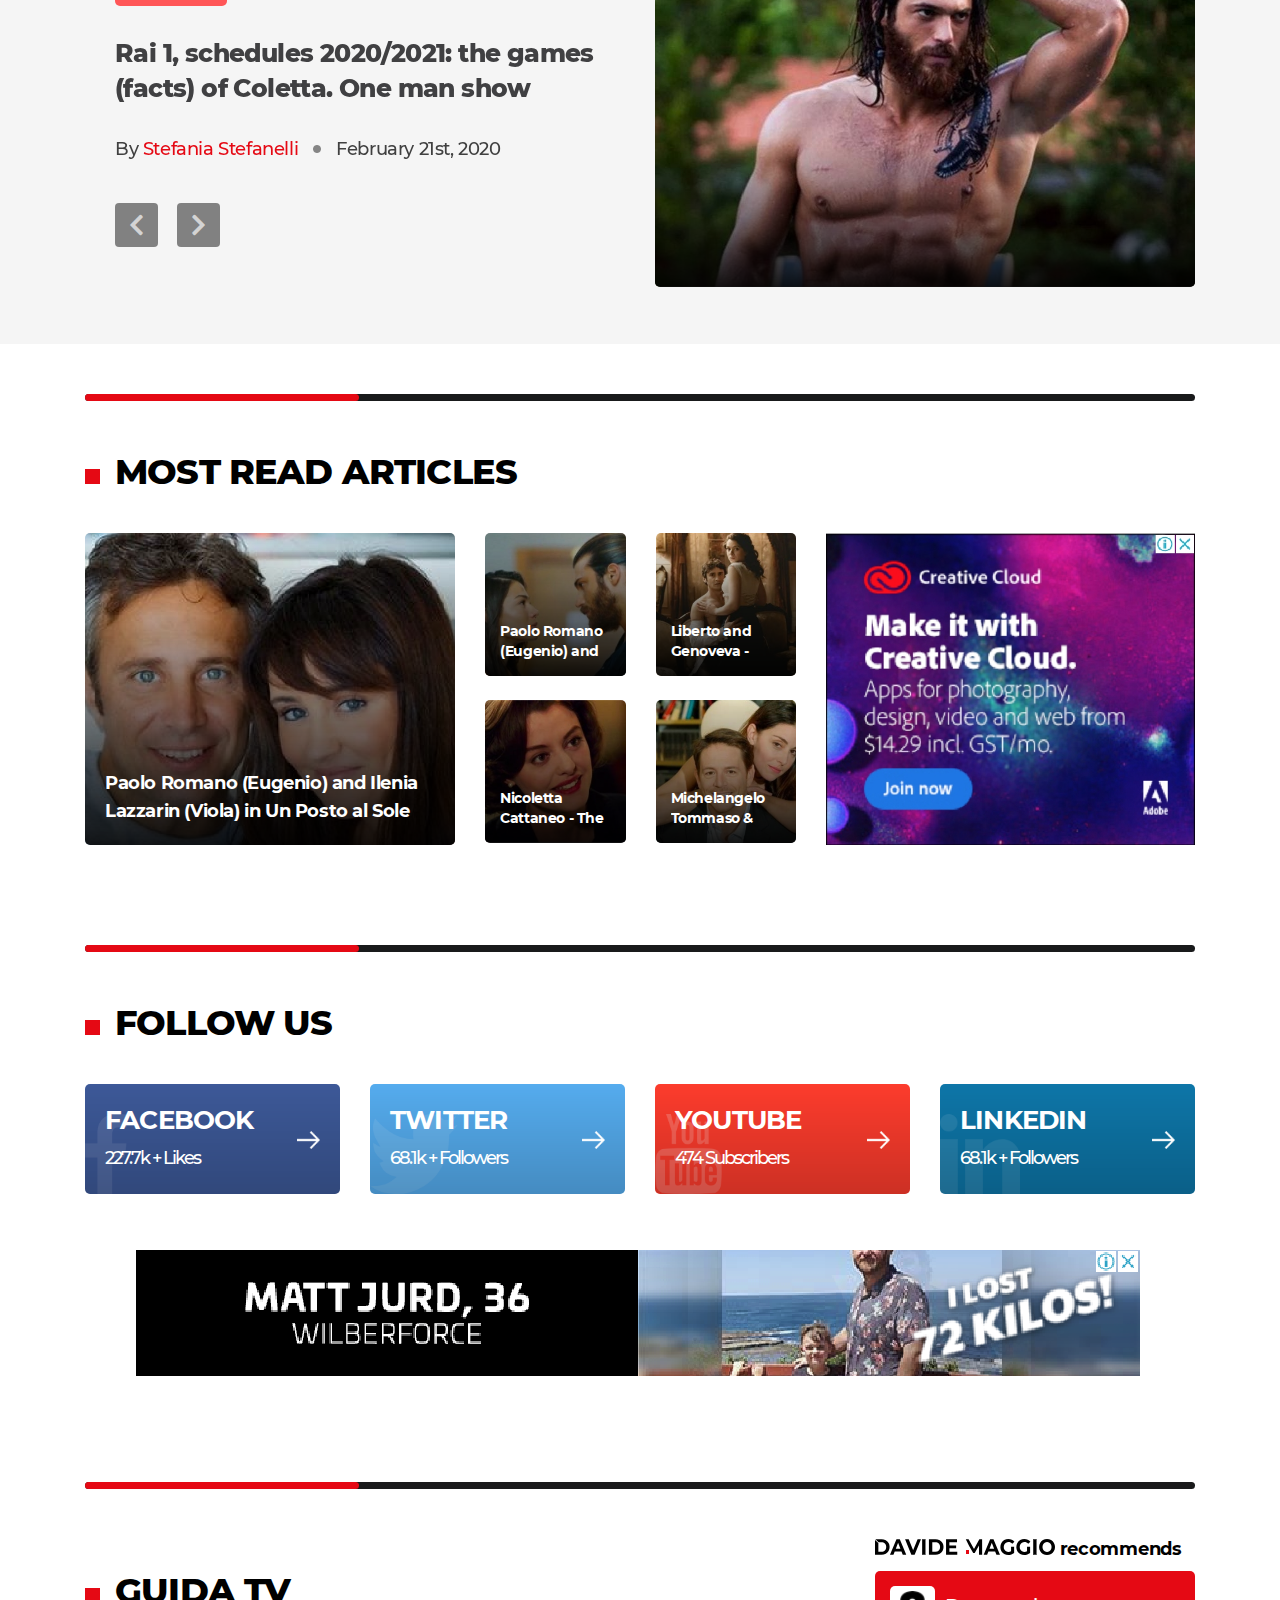
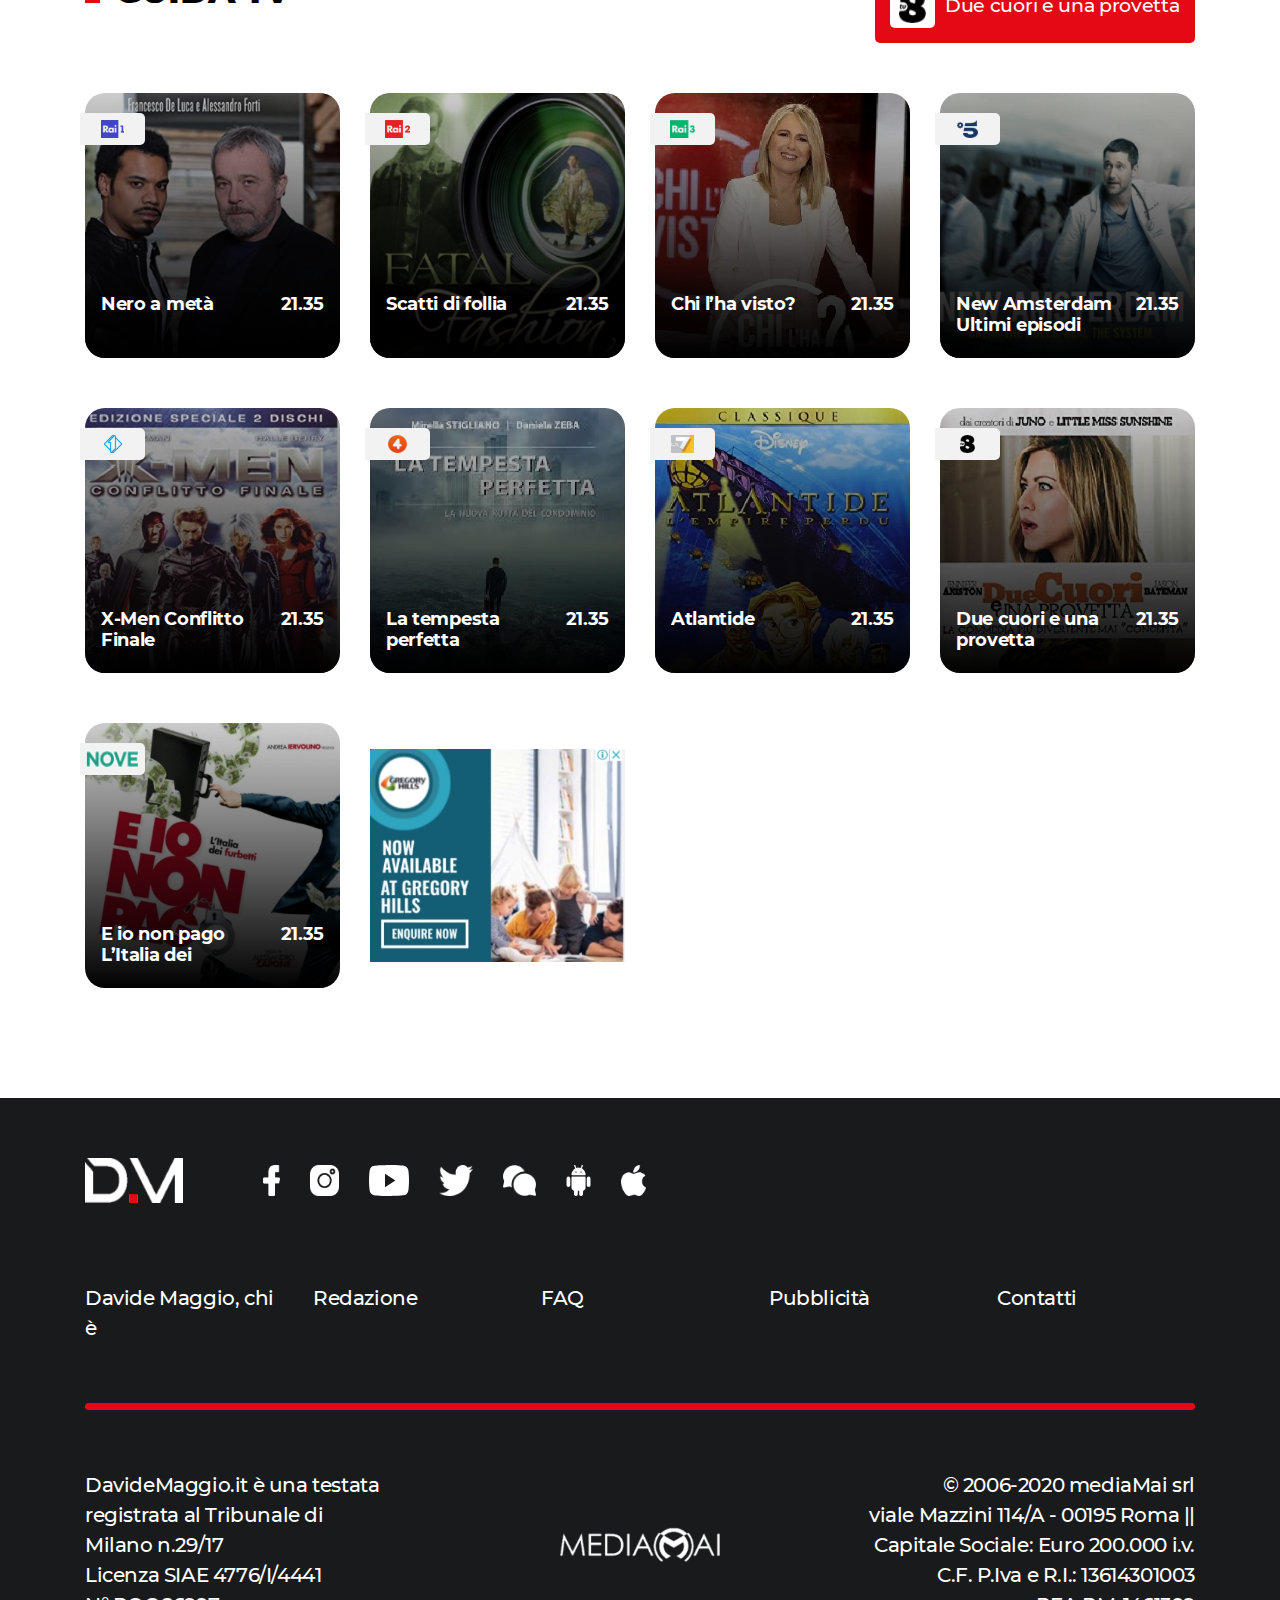
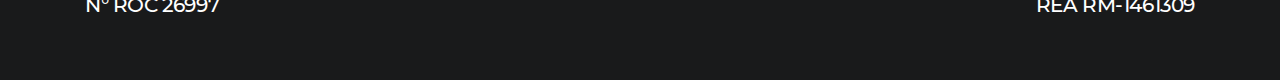
==== commit 03948d7f: "New changes for BOOM page" ====
--- a/boom.html
+++ b/boom.html
@@ -1169,6 +1169,95 @@
             <div class="row">
                 <div class="col-12">
                     <div class="section-bar-top"></div>
+                    <div class="most-articles-section section-margin">
+                        <div class="row">
+                            <div class="col-12">
+                                <div class="most-articles-heading">
+                                    <h2 class="section-sub-heading">MOST READ ARTICLES</h2>
+                                </div>
+                            </div>
+                            <div class="related-article-outer-box">
+                                <div class="related-articles-box">
+                                    <div class="row">
+                                        <div class="most-recent-article-box1">
+                                            <div class="most-recent-article-inner">
+                                                <a href="javascript:void(0)">
+                                                    <img class="recent-article-image img-border-radius" src="assets/images/recent-article-image.jpeg" alt="">
+                                                    <div class="recent-article-shadow shadow-image img-border-radius"></div>
+                                                    <div class="recent-article-content">
+                                                        <h3>Paolo Romano (Eugenio) and Ilenia Lazzarin (Viola) in Un Posto al Sole</h3>
+                                                    </div>
+                                                </a>
+                                            </div>
+                                        </div>
+                                        <div class="most-recent-article-box2">
+                                            <div class="row">
+                                                <div class="col-6 article-new-box">
+                                                    <div class="most-article-inner">
+                                                        <a href="javascript:void(0)">
+                                                            <img class="most-article-image img-border-radius" src="assets/images/most-article-image01.jpeg" alt="">
+                                                            <div class="most-article-shadow shadow-image img-border-radius"></div>
+                                                            <div class="most-article-content">
+                                                                <h3>Paolo Romano (Eugenio) and Ilenia Lazzarin (Viola) in Un Posto al Sole</h3>
+                                                            </div>
+                                                        </a>
+                                                    </div>
+                                                </div>
+                                                <div class="col-6 article-new-box">
+                                                    <div class="most-article-inner">
+                                                        <a href="javascript:void(0)">
+                                                            <img class="most-article-image img-border-radius" src="assets/images/most-article-image02.jpeg" alt="">
+                                                            <div class="most-article-shadow shadow-image img-border-radius"></div>
+                                                            <div class="most-article-content">
+                                                                <h3>Liberto and Genoveva - One Life</h3>
+                                                            </div>
+                                                        </a>
+                                                    </div>
+                                                </div>
+                                                <div class="col-6 article-new-box">
+                                                    <div class="most-article-inner">
+                                                        <a href="javascript:void(0)">
+                                                            <img class="most-article-image img-border-radius" src="assets/images/most-article-image03.jpeg" alt="">
+                                                            <div class="most-article-shadow shadow-image img-border-radius"></div>
+                                                            <div class="most-article-content">
+                                                                <h3>Nicoletta Cattaneo - The Paradise of the Ladies</h3>
+                                                            </div>
+                                                        </a>
+                                                    </div>
+                                                </div>
+                                                <div class="col-6 article-new-box">
+                                                    <div class="most-article-inner">
+                                                        <a href="javascript:void(0)">
+                                                            <img class="most-article-image img-border-radius" src="assets/images/most-article-image04.jpeg" alt="">
+                                                            <div class="most-article-shadow shadow-image img-border-radius"></div>
+                                                            <div class="most-article-content">
+                                                                <h3>Michelangelo Tommaso & Miriam Candurro</h3>
+                                                            </div>
+                                                        </a>
+                                                    </div>
+                                                </div>
+                                            </div>
+                                        </div>
+                                    </div>
+                                </div>
+                            </div>
+                            <div class="related-article-outer-box2">
+                                <div class="most-recent-article-add">
+                                    <img src="assets/images/section-add-img05.jpeg" alt="">
+                                </div>
+                            </div>
+                        </div>
+                    </div>
+                </div>
+            </div>
+        </div>
+    </section>
+
+    <section class="section-11 white-back section-padding">
+        <div class="container">
+            <div class="row">
+                <div class="col-12">
+                    <div class="section-bar-top"></div>
                     <div class="follow-us-section section-margin">
                         <div class="row">
                             <div class="col-12">
@@ -1178,14 +1267,65 @@
                             </div>
                         </div>
                     </div>
-
+                    <div class="follow-us-wrapper">
+                        <div class="row">
+                            <div class="col-12 col-sm-6 col-lg-3">
+                                <div class="follow-us-inner facebook-back">
+                                    <a href="javascript:void(0)">
+                                        <div class="follow-us-shadow shadow-image img-border-radius"></div>
+                                        <div class="follow-us-content">
+                                            <h2>FACEBOOK</h2>
+                                            <p>227.7k + Likes</p>
+                                            <span class="small-arrow-icon"><img src="assets/images/small-arrow-new.png" alt=""></span>
+                                        </div>
+                                    </a>
+                                </div>
+                            </div>
+                            <div class="col-12 col-sm-6 col-lg-3">
+                                <div class="follow-us-inner twitter-back">
+                                    <a href="javascript:void(0)">
+                                        <div class="follow-us-shadow shadow-image img-border-radius"></div>
+                                        <div class="follow-us-content">
+                                            <h2>TWITTER</h2>
+                                            <p>68.1k + Followers</p>
+                                            <span class="small-arrow-icon"><img src="assets/images/small-arrow-new.png" alt=""></span>
+                                        </div>
+                                    </a>
+                                </div>
+                            </div>
+                            <div class="col-12 col-sm-6 col-lg-3">
+                                <div class="follow-us-inner youtube-back">
+                                    <a href="javascript:void(0)">
+                                        <div class="follow-us-shadow shadow-image img-border-radius"></div>
+                                        <div class="follow-us-content">
+                                            <h2>YOUTUBE</h2>
+                                            <p>474 Subscribers</p>
+                                            <span class="small-arrow-icon"><img src="assets/images/small-arrow-new.png" alt=""></span>
+                                        </div>
+                                    </a>
+                                </div>
+                            </div>
+                            <div class="col-12 col-sm-6 col-lg-3">
+                                <div class="follow-us-inner linkedin-back">
+                                    <a href="javascript:void(0)">
+                                        <div class="follow-us-shadow shadow-image img-border-radius"></div>
+                                        <div class="follow-us-content">
+                                            <h2>LINKEDIN</h2>
+                                            <p>68.1k + Followers</p>
+                                            <span class="small-arrow-icon"><img src="assets/images/small-arrow-new.png" alt=""></span>
+                                        </div>
+                                    </a>
+                                </div>
+                            </div>
+                        </div>
+                    </div>
                     <div class="section-add"><img src="assets/images/section-add-img02.png" alt="add"></div>
                 </div>
             </div>
         </div>
     </section>
 
-    <section class="section-11 white-back section-padding">
+    <section class="section-12 white-back section-padding">
         <div class="container">
             <div class="row">
                 <div class="col-12">
--- a/assets/css/style.css
+++ b/assets/css/style.css
@@ -199,7 +199,6 @@
 
 .top-hero-banner.boom-banner {
     background-image: url(../images/boom-hero-banner.jpeg);
-    background-position: right top;
 }
 
 .home-banner-shadow {
@@ -1359,6 +1358,8 @@
     margin-bottom: 25px;
     font-size: 32px;
     letter-spacing: -2px;
+    height: 115.2px;
+    overflow: hidden;
 }
 
 .foto-slide-inner .foto-slide-flip-content p {
@@ -2986,6 +2987,220 @@
     font-size: 0;
 }
 
+.follow-us-wrapper {
+    position: relative;
+    margin-top: 10px;
+}
+
+.follow-us-inner {
+    background-repeat: no-repeat;
+    background-position: left bottom;
+    border-radius: 5px;
+    position: relative;
+    width: 100%;
+    height: 149px;
+    margin-top: 30px;
+}
+
+.follow-us-inner a {
+    display: block;
+    width: 100%;
+    height: 100%;
+    display: -webkit-box;
+    display: -ms-flexbox;
+    display: flex;
+    align-items: center;
+    width: 100%;
+    padding: 15px 35px;
+}
+
+.facebook-back {
+    background-color: #3d5998;
+    background-image: url(../images/facebook-back.png);
+}
+
+.twitter-back {
+    background-color: #55acee;
+    background-image: url(../images/twitter-back.png);
+}
+
+.youtube-back {
+    background-color: #fc3c2d;
+    background-image: url(../images/youtube-back.png);
+}
+
+.linkedin-back {
+    background-color: #0e76a8;
+    background-image: url(../images/linkedin-back.png);
+}
+
+.follow-us-inner .follow-us-shadow {
+    background-image: url(../images/follow-us-shadow.png);
+}
+
+.follow-us-content {
+    padding-right: 35px;
+    position: relative;
+    width: 100%;
+}
+
+.follow-us-content h2 {
+    font-weight: bold;
+    font-size: 35px;
+    line-height: 1;
+    color: #fff;
+    letter-spacing: -0.833px;
+    text-transform: uppercase;
+}
+
+.follow-us-content p {
+    font-weight: 500;
+    font-size: 24px;
+    line-height: 34px;
+    color: #fff;
+    letter-spacing: -2px;
+    margin-top: 12px;
+}
+
+.follow-us-content span.small-arrow-icon {
+    position: absolute;
+    top: 50%;
+    -webkit-transform: translateY(-50%);
+    transform: translateY(-50%);
+    right: 0;
+}
+
+.related-article-outer-box {
+    position: relative;
+    padding-left: 15px;
+    padding-right: 15px;
+    -webkit-box-flex: 0;
+    -ms-flex: 0 0 65%;
+    flex: 0 0 65%;
+    max-width: 65%;
+    width: 100%;
+}
+
+.related-articles-box {
+    position: relative;
+    margin-top: 40px;
+}
+
+.most-recent-article-box1 {
+    position: relative;
+    padding-left: 15px;
+    padding-right: 15px;
+    -webkit-box-flex: 0;
+    -ms-flex: 0 0 54%;
+    flex: 0 0 54%;
+    max-width: 54%;
+    width: 100%;
+}
+
+.most-recent-article-inner {
+    position: relative;
+    width: 616px;
+    height: 520px;
+}
+
+.most-recent-article-inner .recent-article-image {
+    height: 100%;
+    width: 100%;
+    object-fit: cover;
+}
+
+.most-recent-article-inner .recent-article-shadow {
+    background-image: url(../images/recent-article-shadow.png);
+}
+
+.most-recent-article-inner .recent-article-content {
+    position: absolute;
+    bottom: 0;
+    left: 0;
+    width: 100%;
+    padding: 0 20px 20px;
+}
+
+.most-recent-article-inner .recent-article-content h3 {
+    font-weight: bold;
+    font-size: 21px;
+    letter-spacing: -0.4px;
+    color: #fff;
+    line-height: 30px;
+    height: 60px;
+    overflow: hidden;
+}
+
+.related-article-outer-box2 {
+    position: relative;
+    padding-left: 15px;
+    padding-right: 15px;
+    -webkit-box-flex: 0;
+    -ms-flex: 0 0 35%;
+    flex: 0 0 35%;
+    max-width: 35%;
+    width: 100%;
+}
+
+.most-recent-article-box2 {
+    position: relative;
+    padding-left: 15px;
+    padding-right: 15px;
+    -webkit-box-flex: 0;
+    -ms-flex: 0 0 46%;
+    flex: 0 0 46%;
+    max-width: 46%;
+    width: 100%;
+}
+
+.most-article-inner {
+    position: relative;
+    width: 244px;
+    height: 248px;
+    text-align: left;
+    display: inline-block;
+}
+
+.most-article-inner .most-article-image {
+    height: 100%;
+    width: 100%;
+    object-fit: cover;
+}
+
+.most-article-inner .most-article-shadow {
+    background-image: url(../images/most-article-shadow.png);
+}
+
+.most-article-inner .most-article-content {
+    position: absolute;
+    bottom: 0;
+    left: 0;
+    width: 100%;
+    padding: 0 15px 15px;
+}
+
+.most-article-inner .most-article-content h3 {
+    font-weight: bold;
+    font-size: 21px;
+    letter-spacing: -0.4px;
+    color: #fff;
+    line-height: 26px;
+    height: 52px;
+    overflow: hidden;
+}
+
+.article-new-box {
+    text-align: center;
+}
+
+.article-new-box:nth-of-type(n+3) {
+    margin-top: 24px;
+}
+
+.most-recent-article-add {
+    margin-top: 40px;
+}
+
 @media (max-width: 1849.98px) {
     .container {
         max-width: 1650px;
@@ -3025,6 +3240,7 @@
     }
     .foto-slide-inner .foto-slide-flip-content h2 {
         font-size: 30px;
+        height: 108px;
     }
     .foto-slide-inner .foto-slide-flip-content p {
         font-size: 19px;
@@ -3119,6 +3335,29 @@
         flex: 0 0 750px;
         max-width: 750px;
     }
+    .follow-us-inner {
+        height: 130px;
+    }
+    .follow-us-content h2 {
+        font-size: 32px;
+    }
+    .follow-us-content p {
+        font-size: 22px;
+    }
+    .most-recent-article-inner {
+        width: 100%;
+        height: 465px;
+    }
+    .most-article-inner {
+        width: 100%;
+        height: 221px;
+    }
+    .most-recent-article-inner .recent-article-content h3 {
+        font-size: 20px;
+    }
+    .most-article-inner .most-article-content h3 {
+        font-size: 18px;
+    }
 }
 
 @media (max-width: 1649.98px) {
@@ -3244,6 +3483,7 @@
     }
     .foto-slide-inner .foto-slide-flip-content h2 {
         font-size: 28px;
+        height: 101px;
     }
     .foto-slide-inner .foto-slide-flip-content p {
         font-size: 16px;
@@ -3410,6 +3650,28 @@
         -ms-flex: 0 0 640px;
         flex: 0 0 640px;
         max-width: 640px;
+    }
+    .facebook-back,
+    .twitter-back,
+    .youtube-back,
+    .linkedin-back {
+        background-size: auto 80px;
+    }
+    .follow-us-inner {
+        height: 110px;
+    }
+    .follow-us-content h2 {
+        font-size: 30px;
+    }
+    .follow-us-content p {
+        font-size: 20px;
+        line-height: 30px;
+    }
+    .most-recent-article-inner {
+        height: 402px;
+    }
+    .most-article-inner {
+        height: 189px;
     }
 }
 
@@ -3599,6 +3861,7 @@
         font-size: 25px;
         margin-top: 10px;
         margin-bottom: 15px;
+        height: 90px;
     }
     .foto-slide-inner .foto-slide-flip-content p {
         font-size: 14px;
@@ -3814,6 +4077,39 @@
         height: 80px;
         width: 80px;
     }
+    .follow-us-inner a {
+        padding: 20px;
+    }
+    .follow-us-content {
+        padding-right: 25px;
+    }
+    .follow-us-content h2 {
+        font-size: 26px;
+    }
+    .follow-us-content p {
+        font-size: 18px;
+        line-height: 26px;
+    }
+    .follow-us-content span.small-arrow-icon img {
+        width: auto;
+        height: 18px;
+    }
+    .most-recent-article-inner {
+        height: 312px;
+    }
+    .most-article-inner {
+        height: 143px;
+    }
+    .most-recent-article-inner .recent-article-content h3 {
+        font-size: 18px;
+        line-height: 28px;
+        height: 56px;
+    }
+    .most-article-inner .most-article-content h3 {
+        font-size: 14px;
+        line-height: 20px;
+        height: 40px;
+    }
 }
 
 @media (max-width: 1199.98px) {
@@ -3961,6 +4257,7 @@
     }
     .foto-slide-inner .foto-slide-flip-content h2 {
         font-size: 22px;
+        height: 80px;
     }
     .fiction-content-inner .fiction-content-info,
     .fiction-content-inner .fiction-content-info p,
@@ -4137,6 +4434,25 @@
     }
     .newsletter-inner-part .newsletter-content-part p {
         font-size: 15px;
+    }
+    .follow-us-inner a {
+        padding: 15px;
+    }
+    .follow-us-content h2 {
+        font-size: 22px;
+    }
+    .follow-us-content p {
+        font-size: 16px;
+        line-height: 24px;
+    }
+    .follow-us-inner {
+        height: 95px;
+    }
+    .most-recent-article-inner {
+        height: 268px;
+    }
+    .most-article-inner {
+        height: 120px;
     }
 }
 
@@ -4420,30 +4736,9 @@
         font-size: 12px;
         padding: 6px 10px;
     }
-    .foto-slide-inner .foto-image-part {
-        z-index: 21;
-        height: 347px;
-    }
+    .foto-slide-inner .foto-image-part,
     .foto-slide-inner .foto-slide-flip-content {
         height: 360px;
-    }
-    .foto-slide-inner img.foto-slide-image,
-    .foto-slide-inner .foto-slide-shadow {
-        border-radius: 5px 5px 0 0;
-    }
-    .foto-slide-inner .foto-slide-flip-content {
-        opacity: 1;
-        visibility: visible;
-        -webkit-transform: translateY(0);
-        transform: translateY(0);
-        position: relative;
-        top: auto;
-        left: auto;
-        border-radius: 0 0 5px 5px;
-        margin-top: -10px;
-    }
-    .foto-slide-inner .foto-slide-content {
-        display: none;
     }
     .trending-large-inner .trending-inner-content,
     .trending-inner-content {
@@ -4667,6 +4962,33 @@
         display: inline-block;
         vertical-align: middle;
     }
+    .follow-us-inner a {
+        padding: 15px 25px;
+    }
+    .related-article-outer-box,
+    .related-article-outer-box2 {
+        -ms-flex: 0 0 100%;
+        flex: 0 0 100%;
+        max-width: 100%;
+    }
+    .related-article-outer-box2 {
+        text-align: center;
+    }
+    .most-recent-article-inner {
+        height: 321px;
+    }
+    .most-article-inner {
+        height: 148px;
+    }
+    .most-recent-article-inner .recent-article-content {
+        padding: 0 15px 15px;
+    }
+    .most-recent-article-inner .recent-article-content h3,
+    .most-article-inner .most-article-content h3 {
+        font-size: 16px;
+        line-height: 26px;
+        height: 52px;
+    }
 }
 
 @media (max-width: 767.98px) {
@@ -4688,6 +5010,9 @@
     }
     .top-hero-banner {
         height: 420px;
+    }
+    .top-hero-banner.boom-banner {
+        background-position: right top;
     }
     .breaking-news-inner {
         flex-direction: column;
@@ -4745,9 +5070,7 @@
         width: 270px;
         margin-top: 55px;
     }
-    .foto-slide-inner .foto-image-part {
-        height: 335px;
-    }
+    .foto-slide-inner .foto-image-part,
     .foto-slide-inner .foto-slide-flip-content {
         height: 340px;
     }
@@ -4759,6 +5082,7 @@
     .foto-slide-inner .foto-slide-flip-content h2 {
         font-size: 20px;
         letter-spacing: -0.4px;
+        height: 72px;
     }
     .foto-slide-inner .foto-slide-flip-content p {
         font-size: 13px;
@@ -5000,6 +5324,30 @@
         width: 70px;
         background-size: 25px 25px;
     }
+    .most-recent-article-box1,
+    .most-recent-article-box2 {
+        -ms-flex: 0 0 100%;
+        flex: 0 0 100%;
+        max-width: 100%;
+    }
+    .most-recent-article-inner {
+        height: 456px;
+    }
+    .most-article-inner {
+        height: 260px;
+    }
+    .most-recent-article-inner .recent-article-content,
+    .most-article-inner .most-article-content {
+        padding: 0 12px 12px;
+    }
+    .most-recent-article-inner .recent-article-content h3,
+    .most-article-inner .most-article-content h3 {
+        font-size: 15px;
+    }
+    .article-new-box,
+    .article-new-box:nth-of-type(n+3) {
+        margin-top: 25px;
+    }
 }
 
 @media (max-width: 575.98px) {
@@ -5415,7 +5763,7 @@
         margin-top: 20px;
     }
     .newsletter-inner-part {
-        padding: 25px;
+        padding: 35px 25px;
         text-align: center;
     }
     .newsletter-inner-part .newsletter-small-icon {
@@ -5445,6 +5793,12 @@
         width: 50px;
         background-size: 20px 20px;
     }
+    .most-recent-article-inner {
+        height: auto;
+    }
+    .most-article-inner {
+        height: auto;
+    }
 }
 
 @media (max-width: 360.98px) {
@@ -5535,6 +5889,15 @@
     .newsletter-inner-part {
         padding: 30px 20px;
     }
+    .most-recent-article-box2 .article-new-box {
+        -ms-flex: 0 0 100%;
+        flex: 0 0 100%;
+        max-width: 100%;
+    }
+    .most-recent-article-inner,
+    .most-article-inner {
+        height: 250px;
+    }
 }
 
 @media (max-width: 319.98px) {
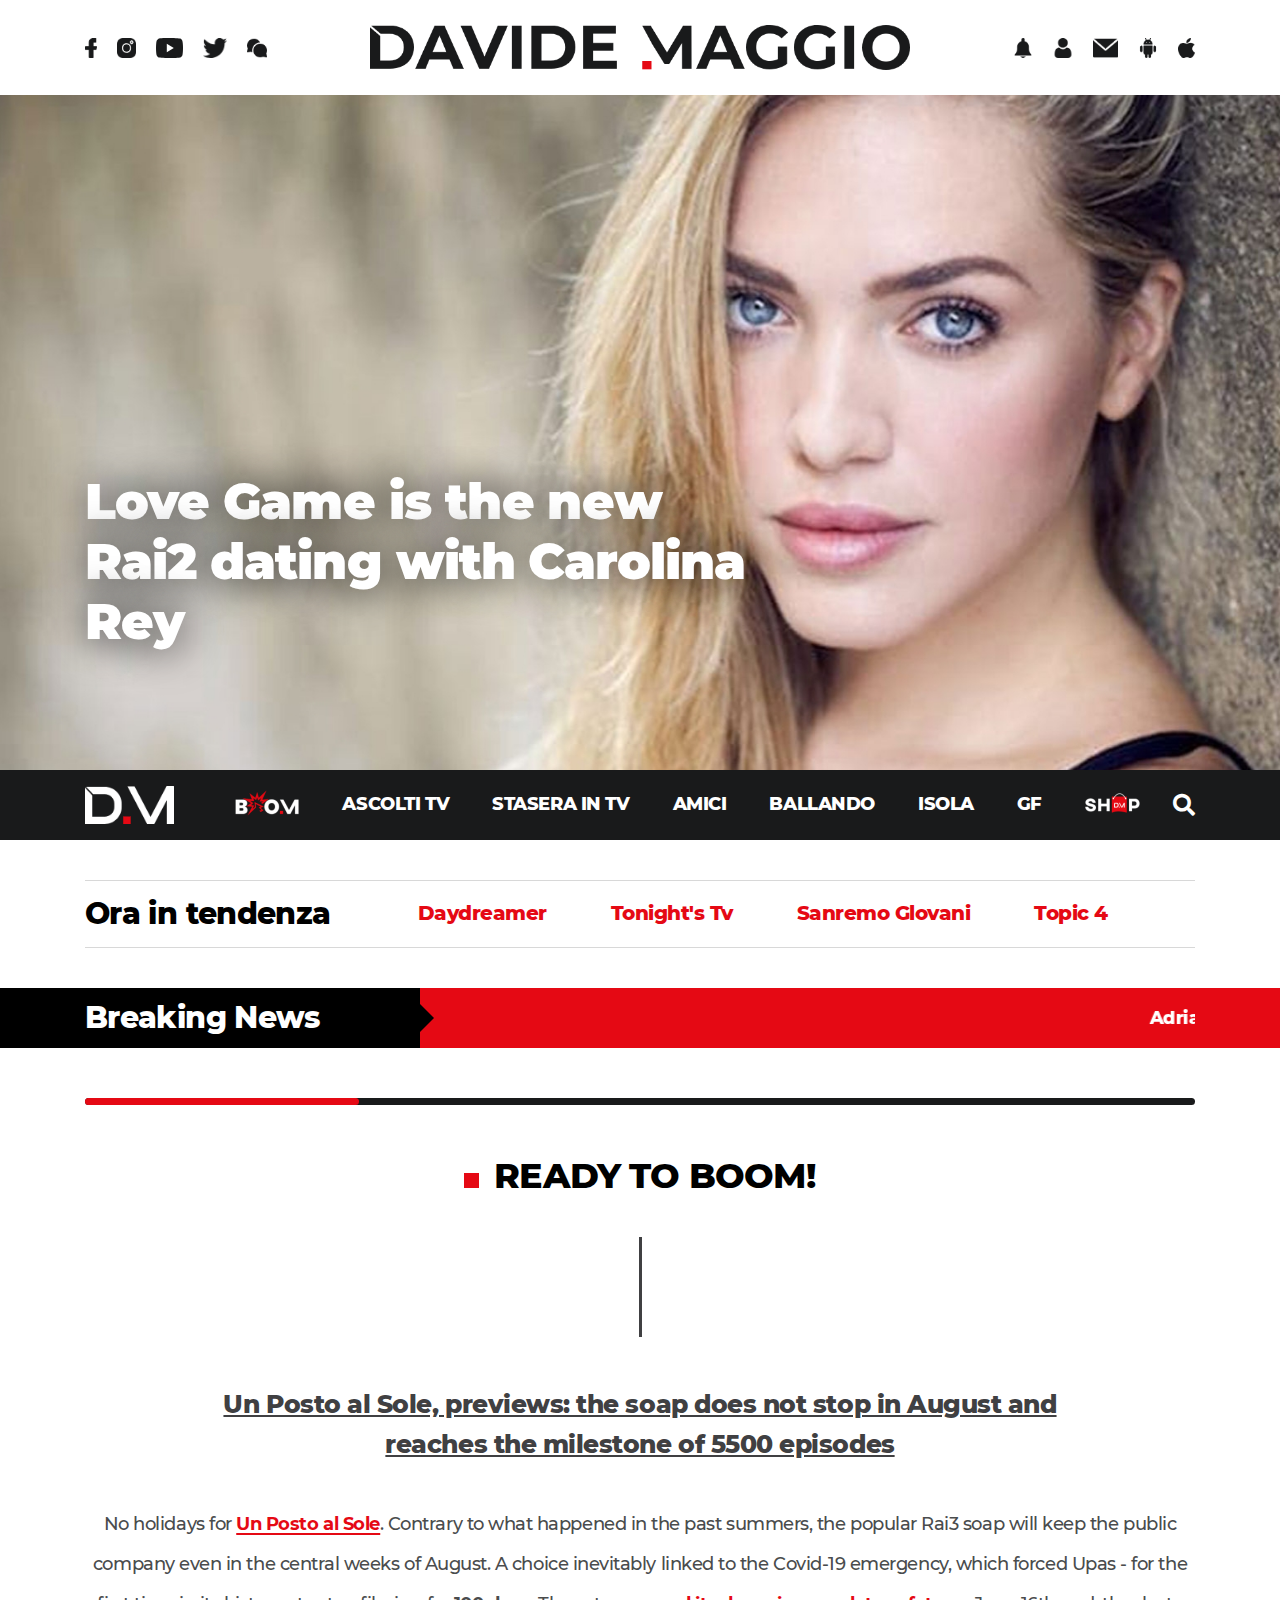
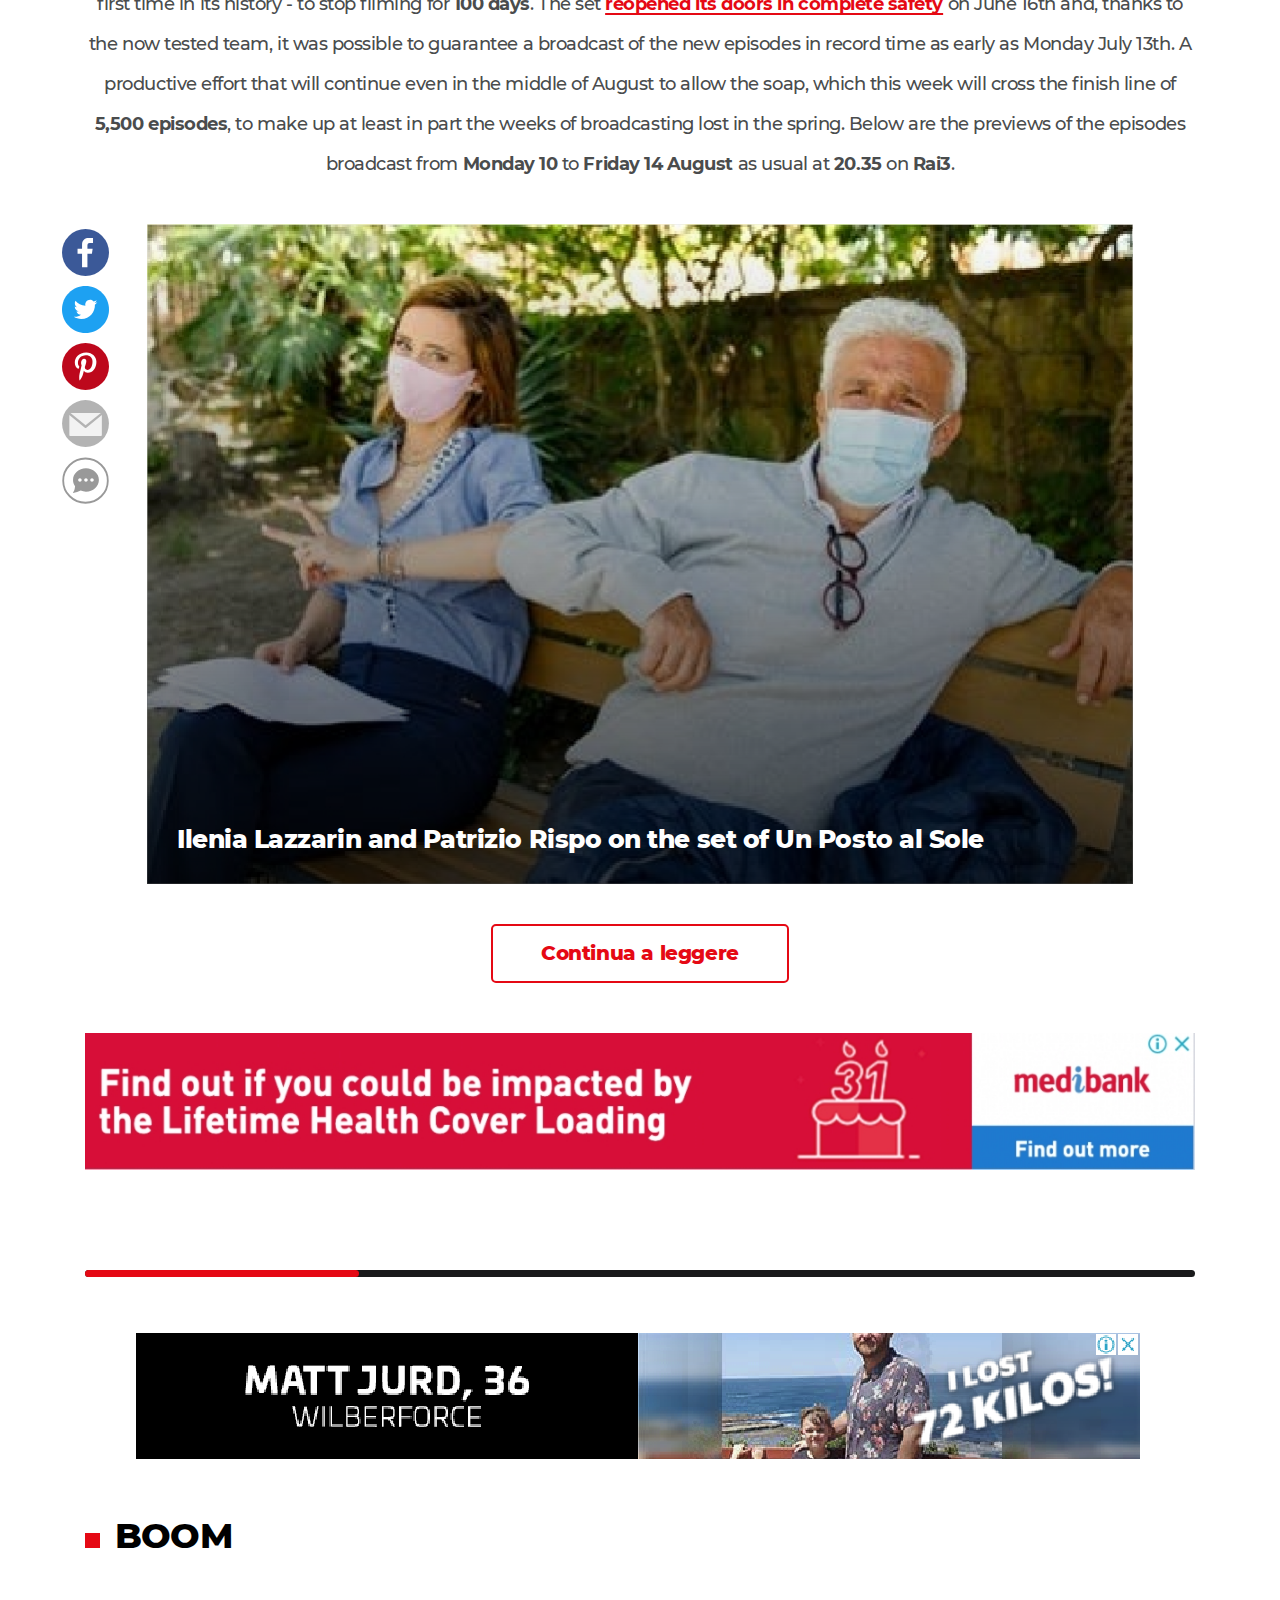
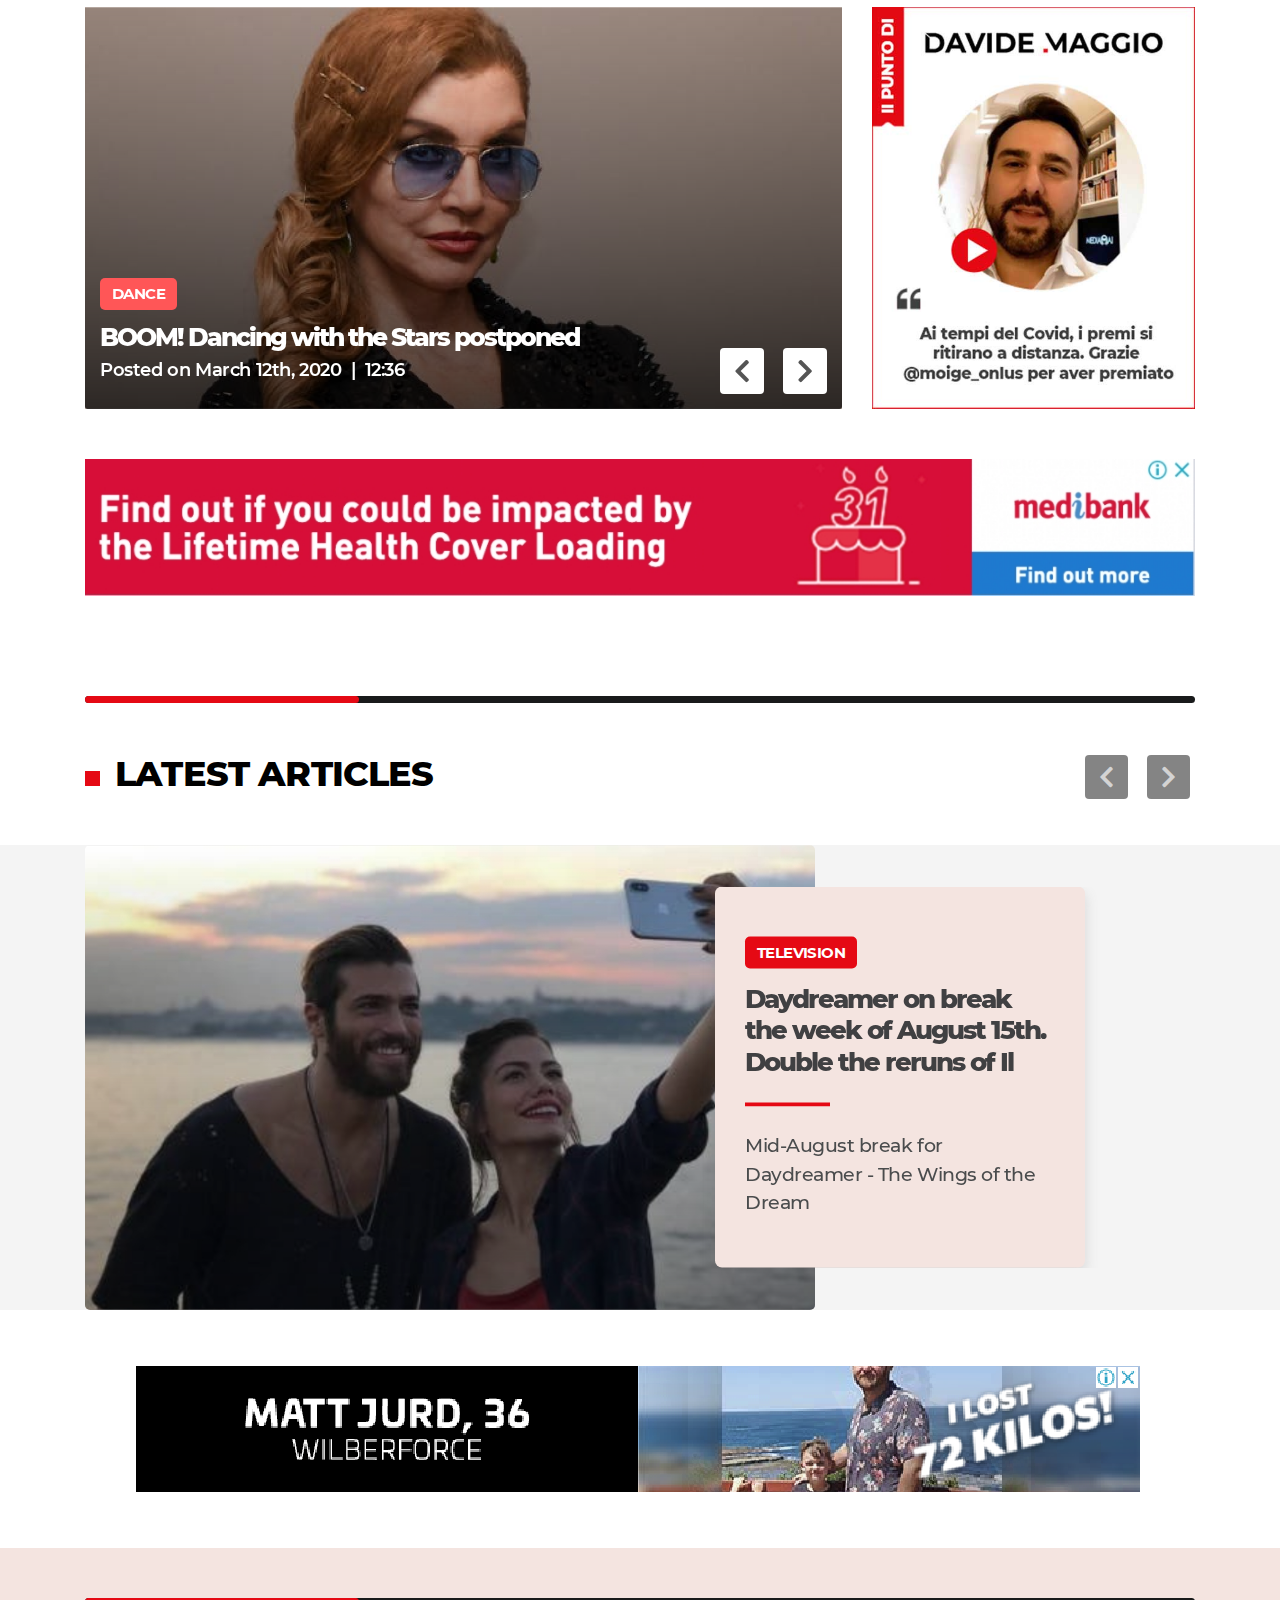
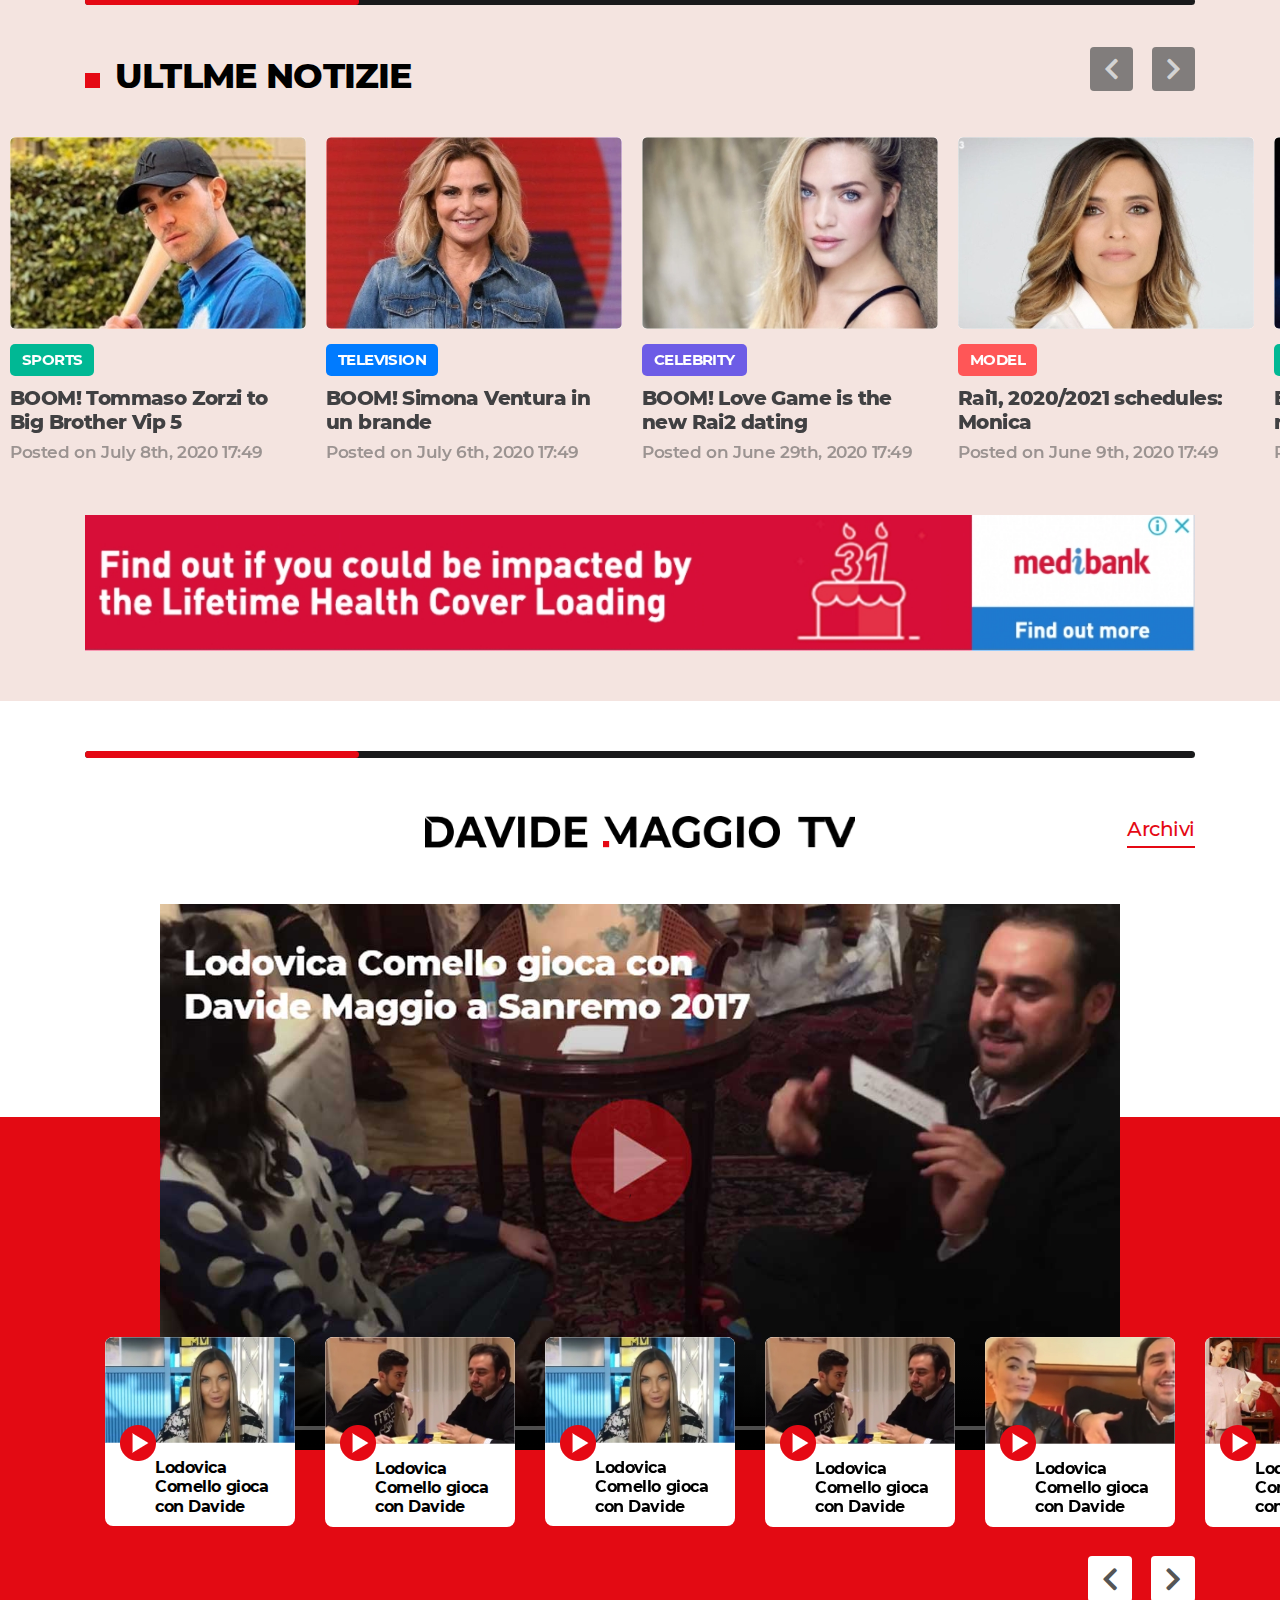
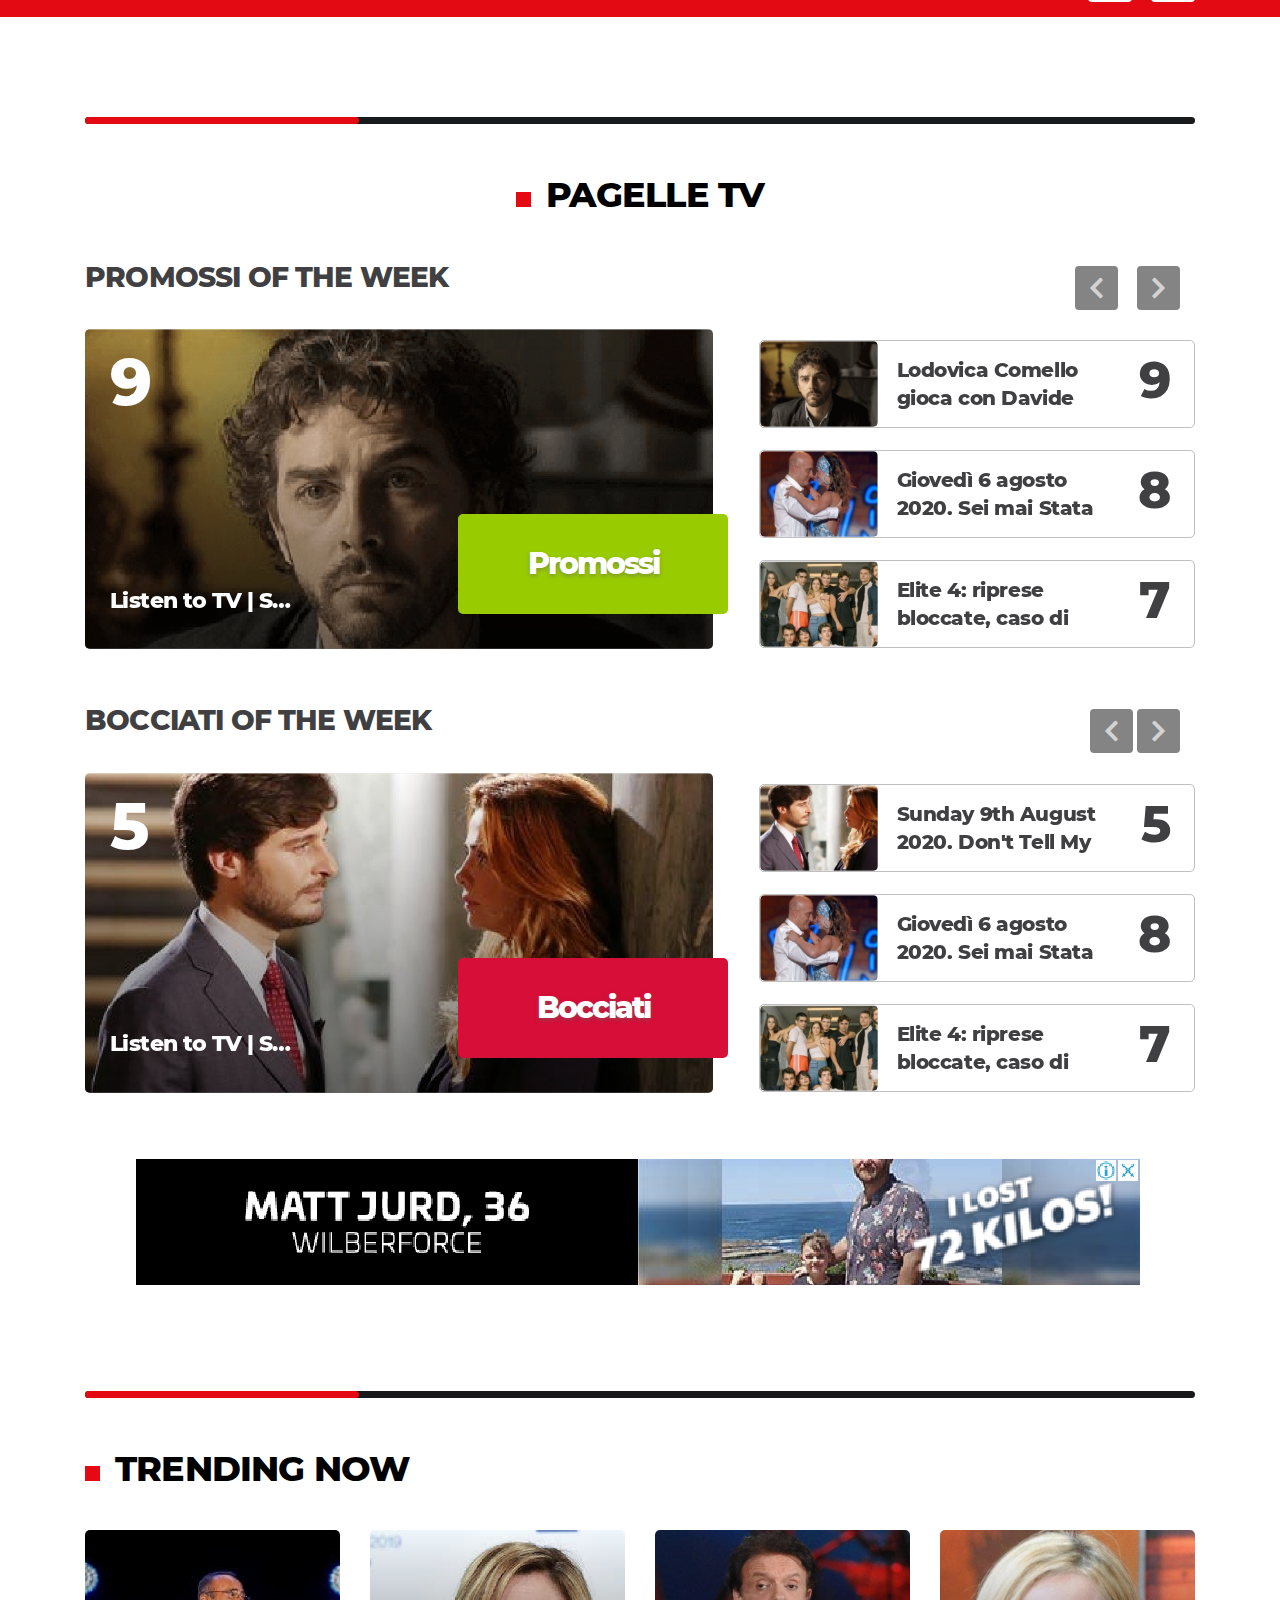
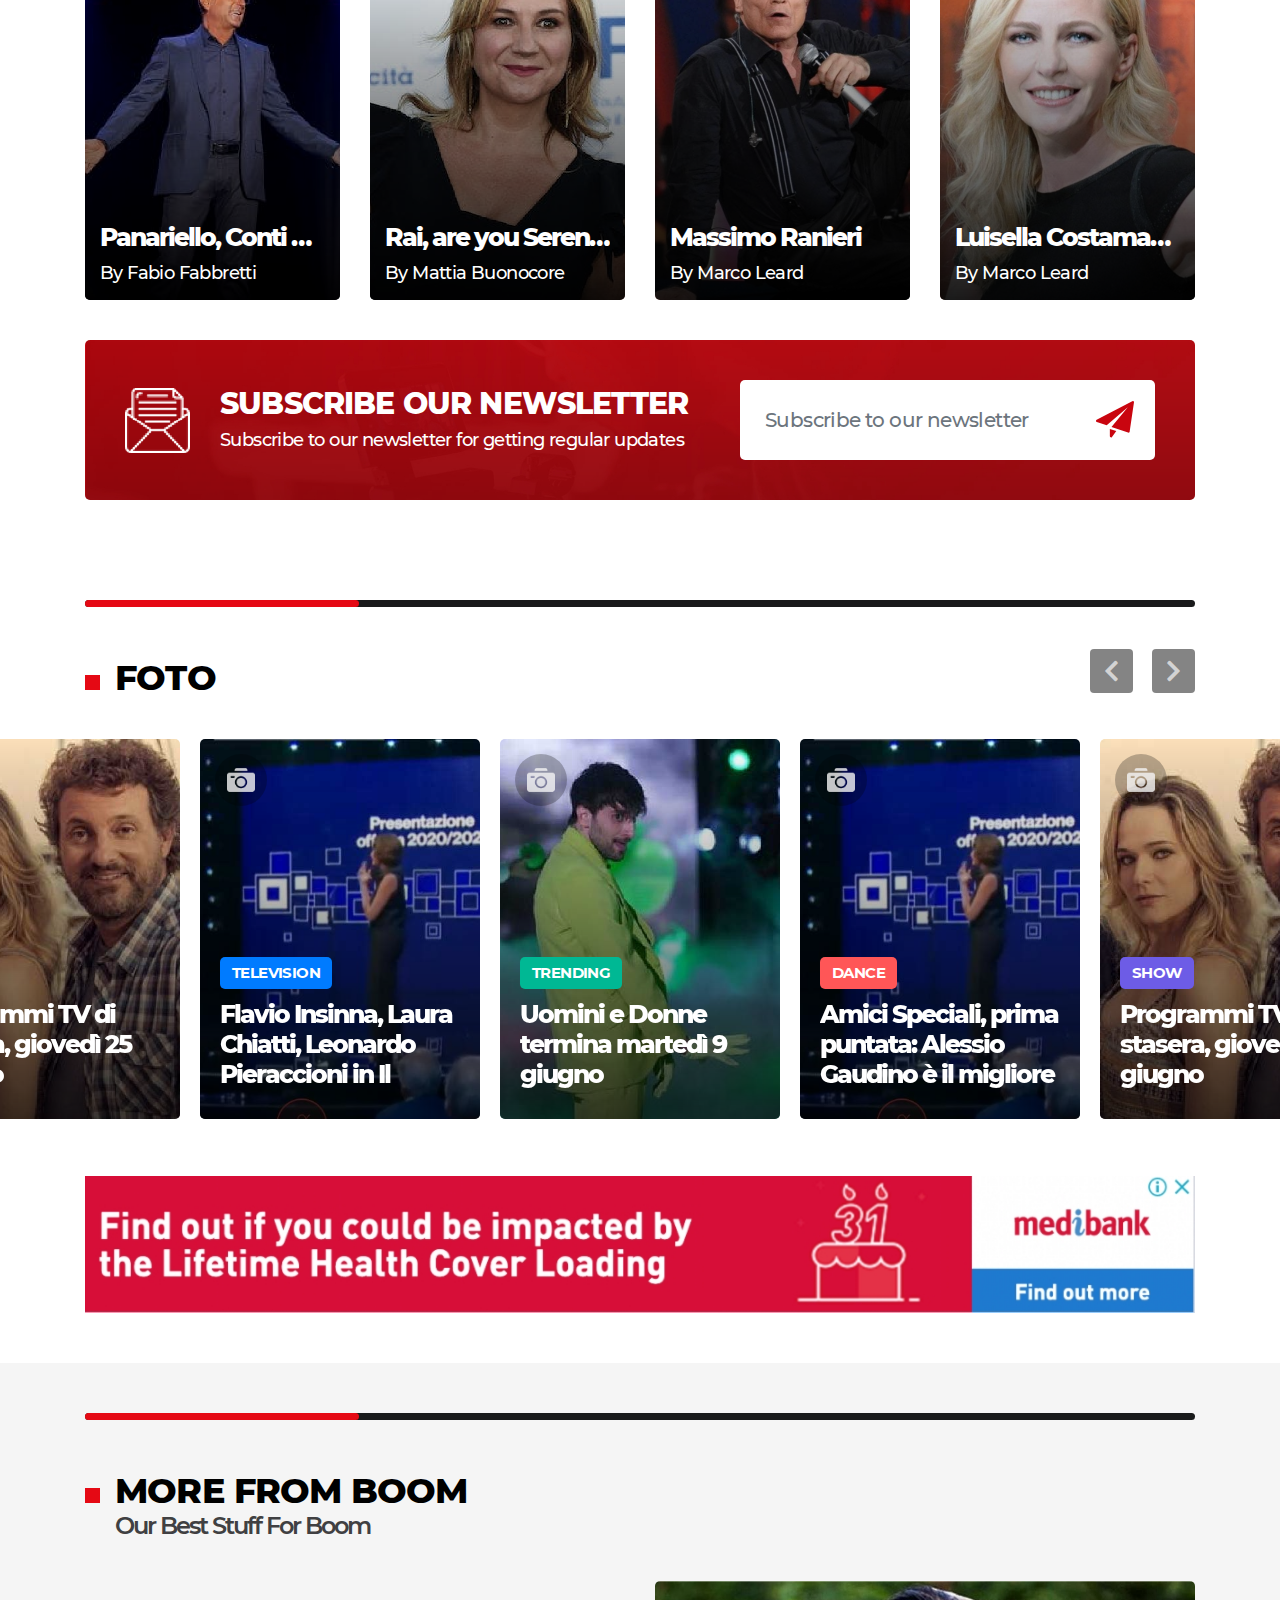
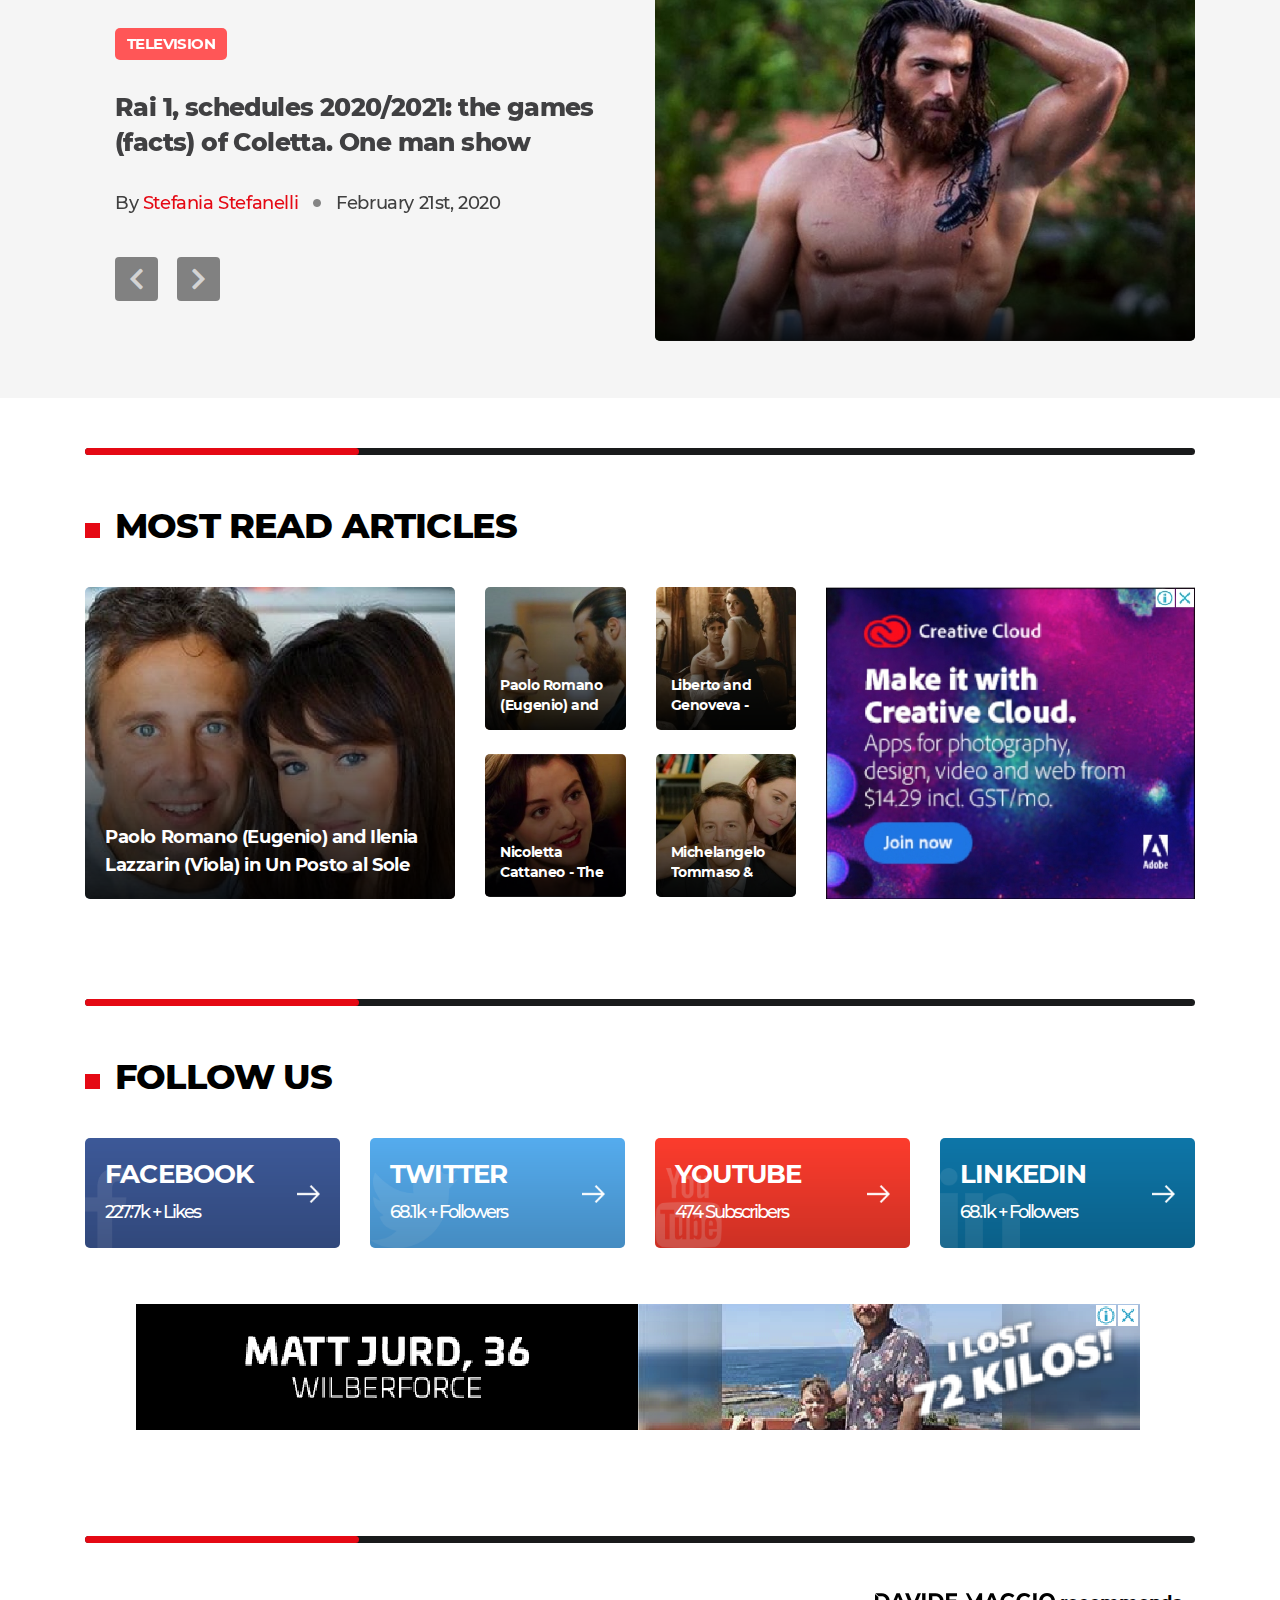
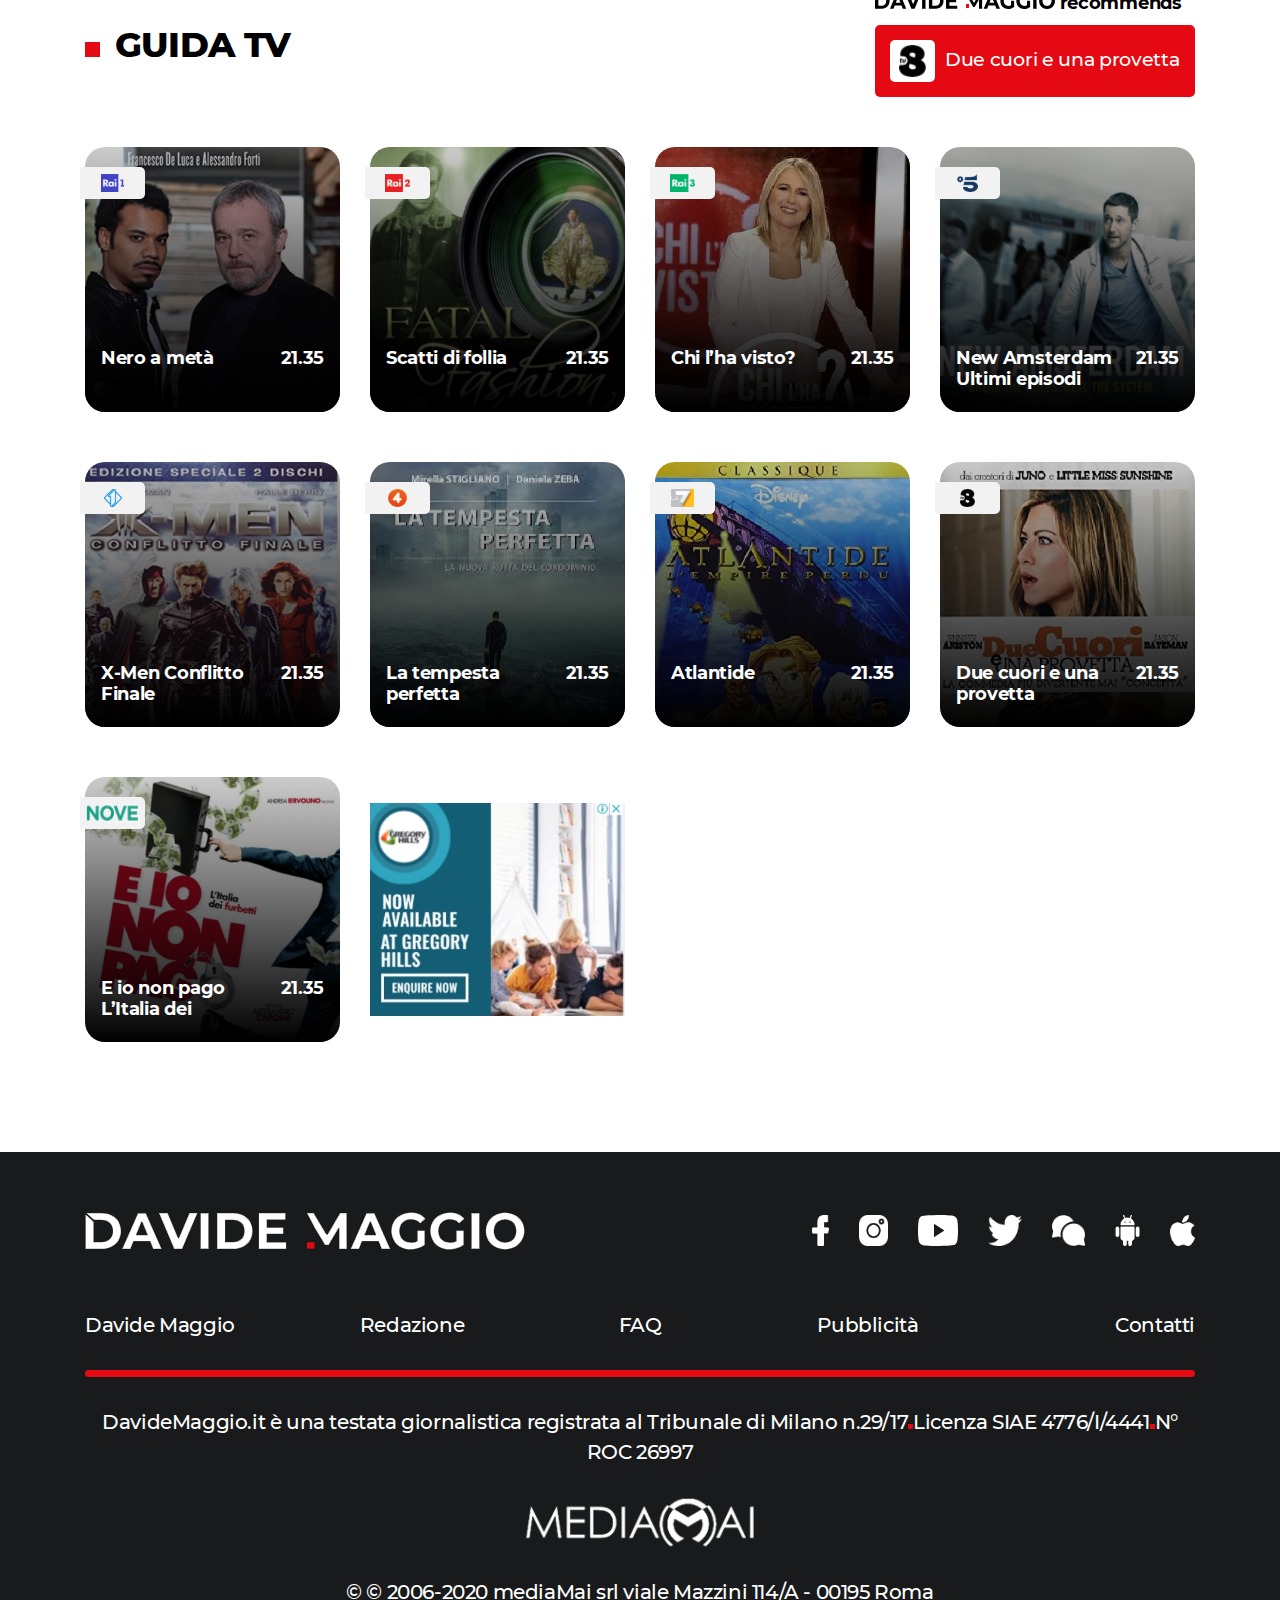
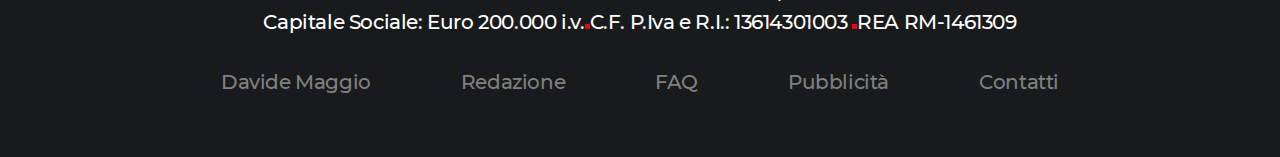
==== commit 4db554e0: "updated header anf footer as per new design" ====
--- a/boom.html
+++ b/boom.html
@@ -17,7 +17,7 @@
             <div class="row">
                 <div class="col-12">
                     <div class="row align-items-center">
-                        <div class="col-4 col-md-3 display-none-mobile">
+                        <div class="col-12 col-md-3">
                             <ul class="top-social-list">
                                 <li>
                                     <a href="javascript:void(0)"><img class="fb-top-icon" src="assets/images/top-f-icon.png" alt="Facebook"></a>
@@ -41,7 +41,7 @@
                                 <a href="index.html"><img class="dm-top-logo" src="assets/images/dm-logo01.png" alt="Davide Maggio"></a>
                             </span>
                         </div>
-                        <div class="col-4 col-md-3 display-none-mobile">
+                        <div class="col-12 col-md-3">
                             <ul class="top-link-list">
                                 <li>
                                     <a href="javascript:void(0)"><img class="nf-top-icon" src="assets/images/top-b-icon.png" alt="Notification Icon"></a>
@@ -66,7 +66,6 @@
         </div>
     </header>
     <section class="top-hero-banner boom-banner">
-        <div class="home-banner-shadow"></div>
         <div class="banner-inner-text">
             <div class="container">
                 <div class="row">
@@ -93,11 +92,8 @@
                                     <a href="index.html"><img class="mobile-logo" src="assets/images/dm-logo02.png" alt="Davide Maggio"></a>
                                 </div>
                                 <ul class="navbar-nav ml-auto">
-                                    <li class="nav-item active">
-                                        <a class="nav-link" href="boom.html"><img class="boom-menu-icon" src="assets/images/boom-logo.png" alt=""></a>
-                                    </li>
                                     <li class="nav-item">
-                                        <a class="nav-link" href="javascript:void(0)"><img class="shop-menu-icon" src="assets/images/shop-menu-logo.png" alt=""></a>
+                                        <a class="nav-link active" href="boom.html"><img class="boom-menu-icon" src="assets/images/boom-logo.png" alt=""></a>
                                     </li>
                                     <li class="nav-item">
                                         <a class="nav-link" href="javascript:void(0)">Ascolti TV</a>
@@ -116,6 +112,9 @@
                                     </li>
                                     <li class="nav-item">
                                         <a class="nav-link" href="javascript:void(0)">GF</a>
+                                    </li>
+                                    <li class="nav-item">
+                                        <a class="nav-link" href="javascript:void(0)"><img class="shop-menu-icon" src="assets/images/shop-menu-logo.png" alt=""></a>
                                     </li>
                                 </ul>
                                 <form class="form-inline">
@@ -1480,35 +1479,37 @@
         <div class="container">
             <div class="row">
                 <div class="col-12">
-                    <ul class="footer-logo-line">
-                        <li class="dm-footer-logo">
+                    <div class="footer-top-row">
+                        <div class="footer-main-logo">
                             <a href="index.html"><img class="footer-dm-img" src="assets/images/footer-dm-logo.png" alt="Davide Maggio"></a>
-                        </li>
-                        <li>
-                            <a href="javascript:void(0)"><img class="fb-icon-footer" src="assets/images/footer-f-logo.png" alt="Facebook"></a>
-                        </li>
-                        <li>
-                            <a href="javascript:void(0)"><img class="ig-icon-footer" src="assets/images/footer-in-logo.png" alt="InGram"></a>
-                        </li>
-                        <li>
-                            <a href="javascript:void(0)"><img class="yt-icon-footer" src="assets/images/footer-y-logo.png" alt="YouTube"></a>
-                        </li>
-                        <li>
-                            <a href="javascript:void(0)"><img class="tw-icon-footer" src="assets/images/footer-t-logo.png" alt="Twitter"></a>
-                        </li>
-                        <li>
-                            <a href="javascript:void(0)"><img class="wc-icon-footer" src="assets/images/footer-c-logo.png" alt="WeChat"></a>
-                        </li>
-                        <li>
-                            <a href="javascript:void(0)"><img class="an-icon-footer" src="assets/images/footer-a-logo.png" alt="Android Icon"></a>
-                        </li>
-                        <li>
-                            <a href="javascript:void(0)"><img class="ios-icon-footer" src="assets/images/footer-apple-logo.png" alt="iOS Icon"></a>
-                        </li>
-                    </ul>
+                        </div>
+                        <ul class="footer-logo-line">
+                            <li>
+                                <a href="javascript:void(0)"><img class="fb-icon-footer" src="assets/images/footer-f-logo.png" alt="Facebook"></a>
+                            </li>
+                            <li>
+                                <a href="javascript:void(0)"><img class="ig-icon-footer" src="assets/images/footer-in-logo.png" alt="InGram"></a>
+                            </li>
+                            <li>
+                                <a href="javascript:void(0)"><img class="yt-icon-footer" src="assets/images/footer-y-logo.png" alt="YouTube"></a>
+                            </li>
+                            <li>
+                                <a href="javascript:void(0)"><img class="tw-icon-footer" src="assets/images/footer-t-logo.png" alt="Twitter"></a>
+                            </li>
+                            <li>
+                                <a href="javascript:void(0)"><img class="wc-icon-footer" src="assets/images/footer-c-logo.png" alt="WeChat"></a>
+                            </li>
+                            <li>
+                                <a href="javascript:void(0)"><img class="an-icon-footer" src="assets/images/footer-a-logo.png" alt="Android Icon"></a>
+                            </li>
+                            <li>
+                                <a href="javascript:void(0)"><img class="ios-icon-footer" src="assets/images/footer-apple-logo.png" alt="iOS Icon"></a>
+                            </li>
+                        </ul>
+                    </div>
                     <ul class="row footer-menu">
                         <li>
-                            <a href="javascript:void(0)">Davide Maggio, chi è</a>
+                            <a href="javascript:void(0)">Davide Maggio</a>
                         </li>
                         <li>
                             <a href="javascript:void(0)">Redazione</a>
@@ -1524,26 +1525,38 @@
                         </li>
                     </ul>
                     <div class="footer-address-box">
-                        <div class="row justify-content">
-                            <div class="col-12 col-sm-6 col-md-5 col-lg-5 footer-address-left">
-                                <p>
-                                    DavideMaggio.it è una testata<br> registrata al Tribunale di<br> Milano n.29/17<br> Licenza SIAE 4776/I/4441<br> N° ROC 26997
-                                </p>
-                            </div>
-                            <div class="col-md-2 col-lg-2 footer-media-center d-none d-md-block">
+                        <div class="row">
+                            <div class="col-12 footer-address-content">
+                                <p>DavideMaggio.it è una testata giornalistica registrata al Tribunale di Milano n.29/17<img class="small-bottom-dot" src="assets/images/small-red-dot.png" alt="Dot Icon">Licenza SIAE 4776/I/4441<img class="small-bottom-dot"
+                                        src="assets/images/small-red-dot.png" alt="Dot Icon">N° ROC 26997</p>
+                            </div>
+                            <div class="col-12 footer-media-logo">
                                 <p>
                                     <a href="javascript:void(0)"><img src="assets/images/footer-media-ai-logo.png" alt=""></a>
                                 </p>
                             </div>
-                            <div class="col-12 col-sm-6 col-md-5 col-lg-5 footer-address-right">
-                                <p>
-                                    &copy; 2006-2020 mediaMai srl<br> viale Mazzini 114/A - 00195 Roma ||<br> Capitale Sociale: Euro 200.000 i.v.<br> C.F. P.Iva e R.I.: 13614301003<br> REA RM-1461309
-                                </p>
-                            </div>
-                            <div class="col-12 footer-media-center d-block d-md-none">
-                                <p>
-                                    <a href="javascript:void(0)"><img src="assets/images/footer-media-ai-logo.png" alt=""></a>
-                                </p>
+                            <div class="col-12 footer-address-content">
+                                <p>&copy; © 2006-2020 mediaMai srl viale Mazzini 114/A - 00195 Roma<br> Capitale Sociale: Euro 200.000 i.v.<img class="small-bottom-dot" src="assets/images/small-red-dot.png" alt="Dot Icon">C.F. P.Iva e R.I.: 13614301003
+                                    <img class="small-bottom-dot" src="assets/images/small-red-dot.png" alt="Dot Icon">REA RM-1461309</p>
+                            </div>
+                            <div class="col-12">
+                                <ul class="row footer-bottom-menu">
+                                    <li>
+                                        <a href="javascript:void(0)">Davide Maggio</a>
+                                    </li>
+                                    <li>
+                                        <a href="javascript:void(0)">Redazione</a>
+                                    </li>
+                                    <li>
+                                        <a href="javascript:void(0)">FAQ</a>
+                                    </li>
+                                    <li>
+                                        <a href="javascript:void(0)">Pubblicità</a>
+                                    </li>
+                                    <li>
+                                        <a href="javascript:void(0)">Contatti</a>
+                                    </li>
+                                </ul>
                             </div>
                         </div>
                     </div>
--- a/assets/css/style.css
+++ b/assets/css/style.css
@@ -63,6 +63,11 @@
 
 * {
     outline: none !important;
+}
+
+button:focus {
+    outline: none !important;
+    box-shadow: none !important;
 }
 
 .container {
@@ -148,9 +153,10 @@
     top: 0;
     left: 0;
     width: 100%;
-    padding-top: 4px;
-    padding-bottom: 4px;
+    padding-top: 37.5px;
+    padding-bottom: 37.5px;
     z-index: 999;
+    background: #fff;
 }
 
 header.top-bar ul.top-social-list,
@@ -195,21 +201,11 @@
     background-position: top center;
     height: 957px;
     position: relative;
+    margin-top: 54px;
 }
 
 .top-hero-banner.boom-banner {
     background-image: url(../images/boom-hero-banner.jpeg);
-}
-
-.home-banner-shadow {
-    position: absolute;
-    top: 0;
-    left: 0;
-    width: 100%;
-    height: 100%;
-    background-image: url(../images/home-banner-shadow.png);
-    background-repeat: no-repeat;
-    background-position: top center;
 }
 
 .banner-inner-text {
@@ -237,8 +233,7 @@
     bottom: 0;
     left: 0;
     width: 100%;
-    background: #fff;
-    box-shadow: 2px 2px 40px rgba(40, 42, 43, 0.2);
+    background: #191A1B;
     padding-top: 16px;
     padding-bottom: 16px;
     z-index: 1010;
@@ -261,7 +256,7 @@
 
 .main-nav .navbar .nav-bar-button {
     display: none;
-    border: 2px solid #404042;
+    border: 2px solid #fff;
     border-radius: 5px;
     margin: 0;
     padding: 10px;
@@ -272,7 +267,7 @@
 }
 
 .main-nav .navbar .nav-bar-button .toggler-icon {
-    background: #404042;
+    background: #fff;
     height: 2px;
     width: 22px;
     display: block;
@@ -309,20 +304,20 @@
 
 .main-nav .navbar ul.navbar-nav li .boom-menu-icon {
     width: auto;
-    height: 29px;
-    margin-top: -3px;
+    height: 32px;
+    margin-top: -4px;
 }
 
 .main-nav .navbar ul.navbar-nav li .shop-menu-icon {
     width: auto;
-    height: 22px;
+    height: 32px;
     margin-top: -4px;
 }
 
 .main-nav .navbar ul.navbar-nav li a {
     font-weight: 800;
     font-size: 26px;
-    color: #404042;
+    color: #fff;
     line-height: 1.2;
     letter-spacing: -0.43px;
     text-transform: uppercase;
@@ -348,7 +343,7 @@
     font-weight: 900;
     font-size: 22px;
     line-height: 1;
-    color: #404042;
+    color: #fff;
 }
 
 .trending-now-box {
@@ -2044,6 +2039,12 @@
     margin-top: 60px;
 }
 
+.footer-top-row {
+    display: flex;
+    align-items: center;
+    justify-content: space-between;
+}
+
 .footer-logo-line {
     display: -webkit-box;
     display: -ms-flexbox;
@@ -2051,10 +2052,6 @@
     align-items: center;
 }
 
-.footer-logo-line li.dm-footer-logo {
-    margin-right: 80px;
-}
-
 .footer-logo-line li {
     margin-right: 30px;
 }
@@ -2064,8 +2061,8 @@
 }
 
 ul.footer-menu {
-    margin-top: 80px;
-    margin-bottom: 60px;
+    margin-top: 60px;
+    margin-bottom: 30px;
 }
 
 ul.footer-menu li {
@@ -2076,6 +2073,15 @@
     font-size: 24px;
     color: #fff;
     letter-spacing: -0.4px;
+    text-align: center;
+}
+
+ul.footer-menu li:first-child {
+    text-align: left;
+}
+
+ul.footer-menu li:last-child {
+    text-align: right;
 }
 
 ul.footer-menu li a {
@@ -2122,42 +2128,76 @@
     display: block;
 }
 
-.footer-address-box .justify-content {
-    align-items: center;
-}
-
-.footer-address-box .footer-address-left,
-.footer-address-box .footer-address-right,
-.footer-address-box .footer-media-center {
-    padding-top: 60px;
-}
-
-.footer-address-box .footer-address-right {
-    text-align: right;
-}
-
-.footer-address-box .footer-address-left p,
-.footer-address-box .footer-address-right p {
+.footer-address-box .footer-address-content,
+.footer-address-box .footer-media-logo {
+    text-align: center;
+    margin-top: 30px;
+}
+
+.footer-address-box .footer-address-content p {
     font-weight: 500;
     color: #fff;
     font-size: 24px;
     letter-spacing: -0.4px;
 }
 
-.footer-address-box .footer-media-center p {
+.footer-address-box .footer-address-content p a {
+    color: #fff;
+}
+
+.footer-address-box .footer-address-content p a:hover {
+    color: #E50914;
+}
+
+.footer-bottom-menu {
+    margin-top: 30px;
+    justify-content: center;
+}
+
+.footer-bottom-menu li {
+    padding-left: 45px;
+    padding-right: 45px;
+    font-weight: 500;
+    font-size: 24px;
+    color: #808080;
+    letter-spacing: -0.4px;
     text-align: center;
 }
 
-.footer-address-box .footer-address-left p a,
-.footer-address-box .footer-address-right p a,
-.footer-address-box .footer-media-center p a {
+.footer-bottom-menu li a {
+    color: #808080;
+    display: inline-block;
+    position: relative;
+    transition: color 0.3s ease 0s;
+}
+
+.footer-bottom-menu li a:hover {
     color: #fff;
 }
 
-.footer-address-box .footer-address-left p a:hover,
-.footer-address-box .footer-address-right p a:hover,
-.footer-address-box .footer-media-center p a:hover {
-    color: #E50914;
+.footer-bottom-menu li a:after {
+    content: "";
+    background: transparent;
+    height: 2px;
+    width: 0;
+    position: absolute;
+    bottom: -7px;
+    left: 50%;
+    transition: width 0.3s ease 0s;
+    -webkit-transform: translateX(-50%);
+    transform: translateX(-50%);
+}
+
+.footer-bottom-menu li a:hover:after {
+    width: 100%;
+    background: #fff;
+}
+
+.small-bottom-dot {
+    height: auto;
+    max-height: 7px;
+    display: inline-block;
+    vertical-align: baseline;
 }
 
 .ready-boom-section {
@@ -3545,11 +3585,16 @@
         width: 330px;
         height: 338px;
     }
-    .footer-address-box .footer-address-left p,
-    .footer-address-box .footer-address-right p {
+    .footer-address-box .footer-address-content p {
         font-size: 20px;
     }
+    .small-bottom-dot {
+        max-height: 5px;
+    }
     ul.footer-menu li {
+        font-size: 22px;
+    }
+    .footer-bottom-menu li {
         font-size: 22px;
     }
     .ready-boom-content h4 {
@@ -3684,9 +3729,9 @@
         width: auto;
         height: 20px;
     }
-    header.top-bar span.top-logo .dm-top-logo {
-        height: 76px;
-        width: auto;
+    header.top-bar {
+        padding-top: 25px;
+        padding-bottom: 25px;
     }
     .ascolti-inner-section .ascolti-inner-box {
         height: 402px;
@@ -3954,13 +3999,12 @@
     ul.footer-menu li {
         font-size: 20px;
     }
-    .footer-logo-line li.dm-footer-logo .footer-dm-img {
-        width: auto;
-        height: 45px;
-    }
     .footer-logo-line li img {
         width: auto;
         height: 31px;
+    }
+    .footer-bottom-menu li {
+        font-size: 20px;
     }
     .ready-boom-content h4 {
         font-size: 25px;
@@ -4115,9 +4159,6 @@
 @media (max-width: 1199.98px) {
     .container {
         max-width: 990px;
-    }
-    header.top-bar span.top-logo .dm-top-logo {
-        height: 70px;
     }
     .banner-inner-text h1 {
         font-size: 40px;
@@ -4328,18 +4369,19 @@
     .more-boom-slick-nav button.slick-arrow .fa {
         font-size: 22px;
     }
-    .footer-address-box .footer-address-left p,
-    .footer-address-box .footer-address-right p {
+    .footer-address-box .footer-address-content p {
         font-size: 18px;
     }
     ul.footer-menu li {
         font-size: 18px;
     }
-    .footer-logo-line li.dm-footer-logo .footer-dm-img {
-        height: 35px;
-    }
     .footer-logo-line li img {
         height: 25px;
+    }
+    .footer-bottom-menu li {
+        padding-left: 35px;
+        padding-right: 35px;
+        font-size: 18px;
     }
     .ready-boom-content h4 {
         font-size: 22px;
@@ -4459,9 +4501,6 @@
 @media (max-width: 991.98px) {
     .container {
         max-width: 760px;
-    }
-    header.top-bar span.top-logo .dm-top-logo {
-        height: 56px;
     }
     header.top-bar ul.top-social-list li,
     header.top-bar ul.top-link-list li {
@@ -4494,7 +4533,7 @@
         bottom: 0;
         width: 100%;
         max-width: 300px;
-        background: #fff;
+        background: #191A1B;
         overflow-x: hidden;
         overflow-y: auto;
         transition: -webkit-transform 0.5s ease 0s, transform 0.5s ease 0s;
@@ -4520,6 +4559,10 @@
     .main-nav .navbar ul.navbar-nav li a {
         font-size: 16px;
         padding: 8px 15px;
+    }
+    .main-nav .navbar ul.navbar-nav li .boom-menu-icon,
+    .main-nav .navbar ul.navbar-nav li .shop-menu-icon {
+        height: 24px;
     }
     .main-nav .navbar form button.search-btn {
         margin: 15px 0;
@@ -4843,12 +4886,19 @@
         width: auto;
         height: 24px;
     }
-    .footer-address-box .footer-address-left p,
-    .footer-address-box .footer-address-right p {
+    .footer-address-box .footer-address-content p {
         font-size: 15px;
         line-height: 24px;
     }
+    .small-bottom-dot {
+        max-height: 3px;
+    }
     ul.footer-menu li {
+        font-size: 16px;
+    }
+    .footer-bottom-menu li {
+        padding-left: 20px;
+        padding-right: 20px;
         font-size: 16px;
     }
     .ready-boom-content p {
@@ -4989,17 +5039,46 @@
         line-height: 26px;
         height: 52px;
     }
+    .footer-top-row {
+        -webkit-box-direction: normal;
+        -ms-flex-direction: column;
+        flex-direction: column;
+    }
+    .footer-main-logo .footer-dm-img {
+        height: auto;
+        max-height: 30px;
+    }
+    .footer-logo-line {
+        margin-top: 30px;
+    }
 }
 
 @media (max-width: 767.98px) {
     .container {
         max-width: 570px;
     }
+    header.top-bar {
+        position: static;
+        padding-top: 15px;
+        padding-bottom: 15px;
+    }
+    header.top-bar .top-bar-logo {
+        margin-top: 10px;
+        margin-bottom: 10px;
+    }
+    header.top-bar ul.top-social-list,
+    header.top-bar ul.top-link-list {
+        justify-content: center;
+    }
+    header.top-bar ul.top-link-list {
+        float: none;
+    }
     .display-none-mobile {
         display: none !important;
     }
     header.top-bar span.top-logo .dm-top-logo {
-        height: 45px;
+        height: auto;
+        max-height: 20px;
     }
     .ascolti-inner-section .ascolti-inner-box {
         height: 320px;
@@ -5010,6 +5089,7 @@
     }
     .top-hero-banner {
         height: 420px;
+        margin-top: 0;
     }
     .top-hero-banner.boom-banner {
         background-position: right top;
@@ -5186,27 +5266,29 @@
     .guida-content-wrapper .guida-content-box {
         width: 50%;
     }
-    .footer-logo-line li.dm-footer-logo .footer-dm-img {
-        height: 30px;
-    }
     .footer-logo-line li img {
         height: 20px;
     }
     .footer-logo-line li {
         margin-right: 25px;
     }
-    .footer-logo-line li.dm-footer-logo {
-        margin-right: 40px;
+    .footer-main-logo .footer-dm-img {
+        max-height: 20px;
     }
     ul.footer-menu {
         margin-top: 40px;
-        margin-bottom: 40px;
     }
     ul.footer-menu li {
         width: 50%;
         padding-top: 5px;
         padding-bottom: 5px;
     }
+    ul.footer-menu li:nth-of-type(2n+1) {
+        text-align: left;
+    }
+    ul.footer-menu li:nth-of-type(2n) {
+        text-align: right;
+    }
     ul.footer-menu li a {
         padding-top: 5px;
         padding-bottom: 5px;
@@ -5214,10 +5296,25 @@
     ul.footer-menu li a:after {
         bottom: 0;
     }
-    .footer-address-box .footer-address-left,
-    .footer-address-box .footer-address-right,
-    .footer-address-box .footer-media-center {
-        padding-top: 45px;
+    .footer-bottom-menu {
+        justify-content: normal;
+    }
+    .footer-bottom-menu li {
+        width: 50%;
+        padding: 5px 15px;
+    }
+    .footer-bottom-menu li:nth-of-type(2n+1) {
+        text-align: left;
+    }
+    .footer-bottom-menu li:nth-of-type(2n) {
+        text-align: right;
+    }
+    .footer-bottom-menu li a {
+        padding-top: 5px;
+        padding-bottom: 5px;
+    }
+    .footer-bottom-menu li a:after {
+        bottom: 0;
     }
     .boom-slide-inner {
         height: 320px;
@@ -5605,37 +5702,19 @@
     .footer-logo-line {
         display: block;
     }
-    .footer-logo-line li.dm-footer-logo {
-        margin-right: 0;
-        width: 100%;
-        margin-top: 0;
-    }
     .footer-logo-line li {
         margin-right: 15px;
         display: inline-block;
-        margin-top: 15px;
-    }
-    ul.footer-menu li {
-        width: 100%;
     }
     footer {
         padding-top: 50px;
         padding-bottom: 50px;
     }
-    .footer-address-box .footer-address-left,
-    .footer-address-box .footer-address-right,
-    .footer-address-box .footer-media-center {
-        padding-top: 30px;
-        text-align: left;
-    }
-    .footer-address-box .footer-media-center p {
-        text-align: left;
-    }
     ul.footer-menu {
         margin-top: 30px;
         margin-bottom: 30px;
     }
-    .footer-media-center img {
+    .footer-media-logo img {
         width: auto;
         height: 40px;
     }
@@ -5802,9 +5881,6 @@
 }
 
 @media (max-width: 360.98px) {
-    header.top-bar span.top-logo .dm-top-logo {
-        height: auto;
-    }
     .ascolti-inner-box .ascolti-caption-box h2 {
         font-size: 15px;
     }
